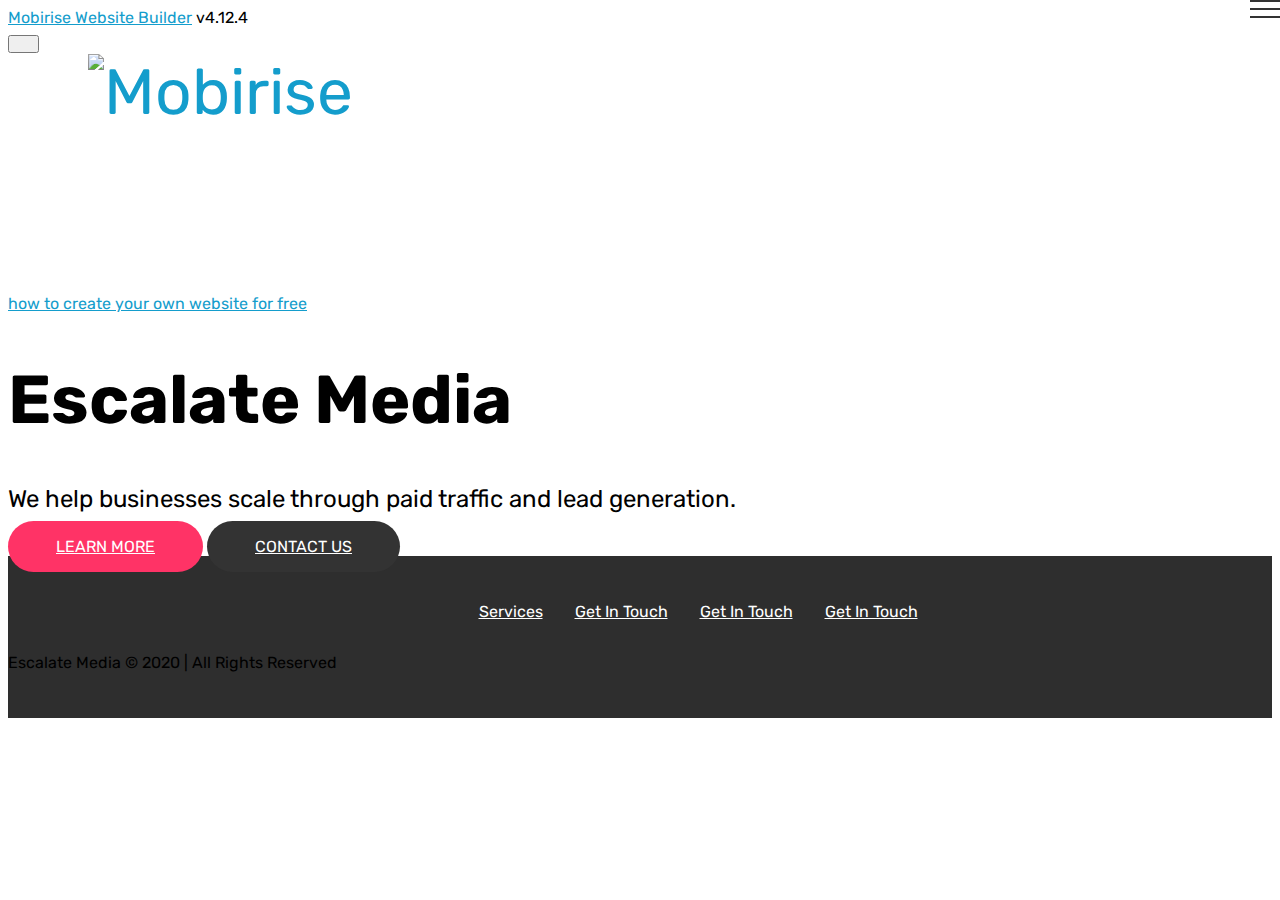
==== index.html @ dc5a0a1f "create github pages" ====
<!DOCTYPE html>
<html  >
<head>
  <!-- Site made with Mobirise Website Builder v4.12.4, https://mobirise.com -->
  <meta charset="UTF-8">
  <meta http-equiv="X-UA-Compatible" content="IE=edge">
  <meta name="generator" content="Mobirise v4.12.4, mobirise.com">
  <meta name="viewport" content="width=device-width, initial-scale=1, minimum-scale=1">
  <link rel="shortcut icon" href="assets/images/logo-128x128.png" type="image/x-icon">
  <meta name="description" content="">
  
  
  <title>Escalate Media</title>
  <link rel="stylesheet" href="assets/web/assets/mobirise-icons/mobirise-icons.css">
  <link rel="stylesheet" href="assets/bootstrap/css/bootstrap.min.css">
  <link rel="stylesheet" href="assets/bootstrap/css/bootstrap-grid.min.css">
  <link rel="stylesheet" href="assets/bootstrap/css/bootstrap-reboot.min.css">
  <link rel="stylesheet" href="assets/socicon/css/styles.css">
  <link rel="stylesheet" href="assets/tether/tether.min.css">
  <link rel="stylesheet" href="assets/dropdown/css/style.css">
  <link rel="stylesheet" href="assets/theme/css/style.css">
  <link rel="preload" as="style" href="assets/mobirise/css/mbr-additional.css"><link rel="stylesheet" href="assets/mobirise/css/mbr-additional.css" type="text/css">
  
  
  
</head>
<body>
  <section class="menu cid-s4xGUWFOTo" once="menu" id="menu2-a">

    

    <nav class="navbar navbar-expand beta-menu navbar-dropdown align-items-center navbar-toggleable-sm bg-color transparent">
        <button class="navbar-toggler navbar-toggler-right" type="button" data-toggle="collapse" data-target="#navbarSupportedContent" aria-controls="navbarSupportedContent" aria-expanded="false" aria-label="Toggle navigation">
            <div class="hamburger">
                <span></span>
                <span></span>
                <span></span>
                <span></span>
            </div>
        </button>
        <div class="menu-logo">
            <div class="navbar-brand">
                <span class="navbar-logo">
                    <a href="index.html">
                        <img src="assets/images/image-122x122.jpg" alt="Mobirise" title="" style="height: 3.8rem;">
                    </a>
                </span>
                <span class="navbar-caption-wrap"><a class="navbar-caption text-white display-4" href="index.html">
                        Escalate Media</a></span>
            </div>
        </div>
        <div class="collapse navbar-collapse" id="navbarSupportedContent">
            <ul class="navbar-nav nav-dropdown nav-right" data-app-modern-menu="true"><li class="nav-item">
                    <a class="nav-link link text-white display-4" href="page3.html">
                        Services
                    </a>
                </li><li class="nav-item"><a class="nav-link link text-white display-4" href="page3.html">
                        About Us</a></li>
                <li class="nav-item">
                    <a class="nav-link link text-white display-4" href="page2.html">
                        Contact Us
                    </a>
                </li></ul>
            
        </div>
    </nav>
</section>

<section class="engine"><a href="https://mobirise.info/b">how to create your own website for free</a></section><section class="cid-s4tb69csdH mbr-fullscreen mbr-parallax-background" id="header2-0">

    

    <div class="mbr-overlay" style="opacity: 0.5; background-color: rgb(35, 35, 35);"></div>

    <div class="container align-center">
        <div class="row justify-content-md-center">
            <div class="mbr-white col-md-10">
                <h1 class="mbr-section-title mbr-bold pb-3 mbr-fonts-style display-1">
                    Escalate Media</h1>
                
                <p class="mbr-text pb-3 mbr-fonts-style display-5">
                    We help businesses scale through paid traffic and lead generation.</p>
                <div class="mbr-section-btn"><a class="btn btn-md btn-secondary display-4" href="page3.html">LEARN MORE</a> <a class="btn btn-md btn-black display-4" href="page2.html">CONTACT US</a></div>
            </div>
        </div>
    </div>
    
</section>

<section once="footers" class="cid-s4yHx4NRAT" id="footer7-e">

    

    

    <div class="container">
        <div class="media-container-row align-center mbr-white">
            <div class="row row-links">
                <ul class="foot-menu">
                    
                    
                    
                    
                    
                <li class="foot-menu-item mbr-fonts-style display-7">&nbsp; &nbsp; &nbsp; &nbsp; &nbsp; &nbsp; &nbsp; &nbsp; &nbsp; &nbsp; &nbsp;</li><li class="foot-menu-item mbr-fonts-style display-7">
                        <a class="text-white mbr-bold" href="#" target="_blank">Services</a>
                    </li><li class="foot-menu-item mbr-fonts-style display-7">
                        <a class="text-white mbr-bold" href="#" target="_blank">Get In Touch</a>
                    </li><li class="foot-menu-item mbr-fonts-style display-7">
                        <a class="text-white mbr-bold" href="#" target="_blank">Get In Touch</a>
                    </li><li class="foot-menu-item mbr-fonts-style display-7">
                        <a class="text-white mbr-bold" href="#" target="_blank">Get In Touch</a>
                    </li></ul>
            </div>
            <div class="row social-row">
                <div class="social-list align-right pb-2">
                    
                    
                    
                    
                    
                    
                <div class="soc-item">
                        <a href="http://linkedin.com/company/escalatemedia" target="_blank">
                            <span class="mbr-iconfont mbr-iconfont-social socicon-linkedin socicon"></span>
                        </a>
                    </div><div class="soc-item">
                        <a href="https://www.instagram.com/escalate_media/" target="_blank">
                            <span class="mbr-iconfont mbr-iconfont-social socicon-instagram socicon"></span>
                        </a>
                    </div><div class="soc-item">
                        <a href="https://www.facebook.com/escalatemedia" target="_blank">
                            <span class="mbr-iconfont mbr-iconfont-social socicon-facebook socicon"></span>
                        </a>
                    </div></div>
            </div>
            <div class="row row-copirayt">
                <p class="mbr-text mb-0 mbr-fonts-style mbr-white align-center display-7">Escalate Media © 2020 | All Rights Reserved
                </p>
            </div>
        </div>
    </div>
</section>


  <script src="assets/web/assets/jquery/jquery.min.js"></script>
  <script src="assets/popper/popper.min.js"></script>
  <script src="assets/bootstrap/js/bootstrap.min.js"></script>
  <script src="assets/tether/tether.min.js"></script>
  <script src="assets/parallax/jarallax.min.js"></script>
  <script src="assets/dropdown/js/nav-dropdown.js"></script>
  <script src="assets/dropdown/js/navbar-dropdown.js"></script>
  <script src="assets/touchswipe/jquery.touch-swipe.min.js"></script>
  <script src="assets/smoothscroll/smooth-scroll.js"></script>
  <script src="assets/theme/js/script.js"></script>
  
  
</body>
</html>
---- assets/mobirise/css/mbr-additional.css ----
@import url(https://fonts.googleapis.com/css?family=Rubik:300,300i,400,400i,500,500i,700,700i,900,900i&display=swap);





body {
  font-family: Rubik;
}
.display-1 {
  font-family: 'Rubik', sans-serif;
  font-size: 4.25rem;
  font-display: swap;
}
.display-1 > .mbr-iconfont {
  font-size: 6.8rem;
}
.display-2 {
  font-family: 'Rubik', sans-serif;
  font-size: 3rem;
  font-display: swap;
}
.display-2 > .mbr-iconfont {
  font-size: 4.8rem;
}
.display-4 {
  font-family: 'Rubik', sans-serif;
  font-size: 1rem;
  font-display: swap;
}
.display-4 > .mbr-iconfont {
  font-size: 1.6rem;
}
.display-5 {
  font-family: 'Rubik', sans-serif;
  font-size: 1.5rem;
  font-display: swap;
}
.display-5 > .mbr-iconfont {
  font-size: 2.4rem;
}
.display-7 {
  font-family: 'Rubik', sans-serif;
  font-size: 1rem;
  font-display: swap;
}
.display-7 > .mbr-iconfont {
  font-size: 1.6rem;
}
/* ---- Fluid typography for mobile devices ---- */
/* 1.4 - font scale ratio ( bootstrap == 1.42857 ) */
/* 100vw - current viewport width */
/* (48 - 20)  48 == 48rem == 768px, 20 == 20rem == 320px(minimal supported viewport) */
/* 0.65 - min scale variable, may vary */
@media (max-width: 768px) {
  .display-1 {
    font-size: 3.4rem;
    font-size: calc( 2.1374999999999997rem + (4.25 - 2.1374999999999997) * ((100vw - 20rem) / (48 - 20)));
    line-height: calc( 1.4 * (2.1374999999999997rem + (4.25 - 2.1374999999999997) * ((100vw - 20rem) / (48 - 20))));
  }
  .display-2 {
    font-size: 2.4rem;
    font-size: calc( 1.7rem + (3 - 1.7) * ((100vw - 20rem) / (48 - 20)));
    line-height: calc( 1.4 * (1.7rem + (3 - 1.7) * ((100vw - 20rem) / (48 - 20))));
  }
  .display-4 {
    font-size: 0.8rem;
    font-size: calc( 1rem + (1 - 1) * ((100vw - 20rem) / (48 - 20)));
    line-height: calc( 1.4 * (1rem + (1 - 1) * ((100vw - 20rem) / (48 - 20))));
  }
  .display-5 {
    font-size: 1.2rem;
    font-size: calc( 1.175rem + (1.5 - 1.175) * ((100vw - 20rem) / (48 - 20)));
    line-height: calc( 1.4 * (1.175rem + (1.5 - 1.175) * ((100vw - 20rem) / (48 - 20))));
  }
}
/* Buttons */
.btn {
  padding: 1rem 3rem;
  border-radius: 3px;
}
.btn-sm {
  padding: 0.6rem 1.5rem;
  border-radius: 3px;
}
.btn-md {
  padding: 1rem 3rem;
  border-radius: 3px;
}
.btn-lg {
  padding: 1.2rem 3.2rem;
  border-radius: 3px;
}
.bg-primary {
  background-color: #149dcc !important;
}
.bg-success {
  background-color: #f7ed4a !important;
}
.bg-info {
  background-color: #82786e !important;
}
.bg-warning {
  background-color: #879a9f !important;
}
.bg-danger {
  background-color: #b1a374 !important;
}
.btn-primary,
.btn-primary:active {
  background-color: #149dcc !important;
  border-color: #149dcc !important;
  color: #ffffff !important;
}
.btn-primary:hover,
.btn-primary:focus,
.btn-primary.focus,
.btn-primary.active {
  color: #ffffff !important;
  background-color: #0d6786 !important;
  border-color: #0d6786 !important;
}
.btn-primary.disabled,
.btn-primary:disabled {
  color: #ffffff !important;
  background-color: #0d6786 !important;
  border-color: #0d6786 !important;
}
.btn-secondary,
.btn-secondary:active {
  background-color: #ff3366 !important;
  border-color: #ff3366 !important;
  color: #ffffff !important;
}
.btn-secondary:hover,
.btn-secondary:focus,
.btn-secondary.focus,
.btn-secondary.active {
  color: #ffffff !important;
  background-color: #e50039 !important;
  border-color: #e50039 !important;
}
.btn-secondary.disabled,
.btn-secondary:disabled {
  color: #ffffff !important;
  background-color: #e50039 !important;
  border-color: #e50039 !important;
}
.btn-info,
.btn-info:active {
  background-color: #82786e !important;
  border-color: #82786e !important;
  color: #ffffff !important;
}
.btn-info:hover,
.btn-info:focus,
.btn-info.focus,
.btn-info.active {
  color: #ffffff !important;
  background-color: #59524b !important;
  border-color: #59524b !important;
}
.btn-info.disabled,
.btn-info:disabled {
  color: #ffffff !important;
  background-color: #59524b !important;
  border-color: #59524b !important;
}
.btn-success,
.btn-success:active {
  background-color: #f7ed4a !important;
  border-color: #f7ed4a !important;
  color: #3f3c03 !important;
}
.btn-success:hover,
.btn-success:focus,
.btn-success.focus,
.btn-success.active {
  color: #3f3c03 !important;
  background-color: #eadd0a !important;
  border-color: #eadd0a !important;
}
.btn-success.disabled,
.btn-success:disabled {
  color: #3f3c03 !important;
  background-color: #eadd0a !important;
  border-color: #eadd0a !important;
}
.btn-warning,
.btn-warning:active {
  background-color: #879a9f !important;
  border-color: #879a9f !important;
  color: #ffffff !important;
}
.btn-warning:hover,
.btn-warning:focus,
.btn-warning.focus,
.btn-warning.active {
  color: #ffffff !important;
  background-color: #617479 !important;
  border-color: #617479 !important;
}
.btn-warning.disabled,
.btn-warning:disabled {
  color: #ffffff !important;
  background-color: #617479 !important;
  border-color: #617479 !important;
}
.btn-danger,
.btn-danger:active {
  background-color: #b1a374 !important;
  border-color: #b1a374 !important;
  color: #ffffff !important;
}
.btn-danger:hover,
.btn-danger:focus,
.btn-danger.focus,
.btn-danger.active {
  color: #ffffff !important;
  background-color: #8b7d4e !important;
  border-color: #8b7d4e !important;
}
.btn-danger.disabled,
.btn-danger:disabled {
  color: #ffffff !important;
  background-color: #8b7d4e !important;
  border-color: #8b7d4e !important;
}
.btn-white {
  color: #333333 !important;
}
.btn-white,
.btn-white:active {
  background-color: #ffffff !important;
  border-color: #ffffff !important;
  color: #808080 !important;
}
.btn-white:hover,
.btn-white:focus,
.btn-white.focus,
.btn-white.active {
  color: #808080 !important;
  background-color: #d9d9d9 !important;
  border-color: #d9d9d9 !important;
}
.btn-white.disabled,
.btn-white:disabled {
  color: #808080 !important;
  background-color: #d9d9d9 !important;
  border-color: #d9d9d9 !important;
}
.btn-black,
.btn-black:active {
  background-color: #333333 !important;
  border-color: #333333 !important;
  color: #ffffff !important;
}
.btn-black:hover,
.btn-black:focus,
.btn-black.focus,
.btn-black.active {
  color: #ffffff !important;
  background-color: #0d0d0d !important;
  border-color: #0d0d0d !important;
}
.btn-black.disabled,
.btn-black:disabled {
  color: #ffffff !important;
  background-color: #0d0d0d !important;
  border-color: #0d0d0d !important;
}
.btn-primary-outline,
.btn-primary-outline:active {
  background: none;
  border-color: #0b566f;
  color: #0b566f;
}
.btn-primary-outline:hover,
.btn-primary-outline:focus,
.btn-primary-outline.focus,
.btn-primary-outline.active {
  color: #ffffff;
  background-color: #149dcc;
  border-color: #149dcc;
}
.btn-primary-outline.disabled,
.btn-primary-outline:disabled {
  color: #ffffff !important;
  background-color: #149dcc !important;
  border-color: #149dcc !important;
}
.btn-secondary-outline,
.btn-secondary-outline:active {
  background: none;
  border-color: #cc0033;
  color: #cc0033;
}
.btn-secondary-outline:hover,
.btn-secondary-outline:focus,
.btn-secondary-outline.focus,
.btn-secondary-outline.active {
  color: #ffffff;
  background-color: #ff3366;
  border-color: #ff3366;
}
.btn-secondary-outline.disabled,
.btn-secondary-outline:disabled {
  color: #ffffff !important;
  background-color: #ff3366 !important;
  border-color: #ff3366 !important;
}
.btn-info-outline,
.btn-info-outline:active {
  background: none;
  border-color: #4b453f;
  color: #4b453f;
}
.btn-info-outline:hover,
.btn-info-outline:focus,
.btn-info-outline.focus,
.btn-info-outline.active {
  color: #ffffff;
  background-color: #82786e;
  border-color: #82786e;
}
.btn-info-outline.disabled,
.btn-info-outline:disabled {
  color: #ffffff !important;
  background-color: #82786e !important;
  border-color: #82786e !important;
}
.btn-success-outline,
.btn-success-outline:active {
  background: none;
  border-color: #d2c609;
  color: #d2c609;
}
.btn-success-outline:hover,
.btn-success-outline:focus,
.btn-success-outline.focus,
.btn-success-outline.active {
  color: #3f3c03;
  background-color: #f7ed4a;
  border-color: #f7ed4a;
}
.btn-success-outline.disabled,
.btn-success-outline:disabled {
  color: #3f3c03 !important;
  background-color: #f7ed4a !important;
  border-color: #f7ed4a !important;
}
.btn-warning-outline,
.btn-warning-outline:active {
  background: none;
  border-color: #55666b;
  color: #55666b;
}
.btn-warning-outline:hover,
.btn-warning-outline:focus,
.btn-warning-outline.focus,
.btn-warning-outline.active {
  color: #ffffff;
  background-color: #879a9f;
  border-color: #879a9f;
}
.btn-warning-outline.disabled,
.btn-warning-outline:disabled {
  color: #ffffff !important;
  background-color: #879a9f !important;
  border-color: #879a9f !important;
}
.btn-danger-outline,
.btn-danger-outline:active {
  background: none;
  border-color: #7a6e45;
  color: #7a6e45;
}
.btn-danger-outline:hover,
.btn-danger-outline:focus,
.btn-danger-outline.focus,
.btn-danger-outline.active {
  color: #ffffff;
  background-color: #b1a374;
  border-color: #b1a374;
}
.btn-danger-outline.disabled,
.btn-danger-outline:disabled {
  color: #ffffff !important;
  background-color: #b1a374 !important;
  border-color: #b1a374 !important;
}
.btn-black-outline,
.btn-black-outline:active {
  background: none;
  border-color: #000000;
  color: #000000;
}
.btn-black-outline:hover,
.btn-black-outline:focus,
.btn-black-outline.focus,
.btn-black-outline.active {
  color: #ffffff;
  background-color: #333333;
  border-color: #333333;
}
.btn-black-outline.disabled,
.btn-black-outline:disabled {
  color: #ffffff !important;
  background-color: #333333 !important;
  border-color: #333333 !important;
}
.btn-white-outline,
.btn-white-outline:active,
.btn-white-outline.active {
  background: none;
  border-color: #ffffff;
  color: #ffffff;
}
.btn-white-outline:hover,
.btn-white-outline:focus,
.btn-white-outline.focus {
  color: #333333;
  background-color: #ffffff;
  border-color: #ffffff;
}
.text-primary {
  color: #149dcc !important;
}
.text-secondary {
  color: #ff3366 !important;
}
.text-success {
  color: #f7ed4a !important;
}
.text-info {
  color: #82786e !important;
}
.text-warning {
  color: #879a9f !important;
}
.text-danger {
  color: #b1a374 !important;
}
.text-white {
  color: #ffffff !important;
}
.text-black {
  color: #000000 !important;
}
a.text-primary:hover,
a.text-primary:focus {
  color: #0b566f !important;
}
a.text-secondary:hover,
a.text-secondary:focus {
  color: #cc0033 !important;
}
a.text-success:hover,
a.text-success:focus {
  color: #d2c609 !important;
}
a.text-info:hover,
a.text-info:focus {
  color: #4b453f !important;
}
a.text-warning:hover,
a.text-warning:focus {
  color: #55666b !important;
}
a.text-danger:hover,
a.text-danger:focus {
  color: #7a6e45 !important;
}
a.text-white:hover,
a.text-white:focus {
  color: #b3b3b3 !important;
}
a.text-black:hover,
a.text-black:focus {
  color: #4d4d4d !important;
}
.alert-success {
  background-color: #70c770;
}
.alert-info {
  background-color: #82786e;
}
.alert-warning {
  background-color: #879a9f;
}
.alert-danger {
  background-color: #b1a374;
}
.mbr-section-btn a.btn:not(.btn-form) {
  border-radius: 100px;
}
.mbr-section-btn a.btn:not(.btn-form):hover,
.mbr-section-btn a.btn:not(.btn-form):focus {
  box-shadow: none !important;
}
.mbr-section-btn a.btn:not(.btn-form):hover,
.mbr-section-btn a.btn:not(.btn-form):focus {
  box-shadow: 0 10px 40px 0 rgba(0, 0, 0, 0.2) !important;
  -webkit-box-shadow: 0 10px 40px 0 rgba(0, 0, 0, 0.2) !important;
}
.mbr-gallery-filter li a {
  border-radius: 100px !important;
}
.mbr-gallery-filter li.active .btn {
  background-color: #149dcc;
  border-color: #149dcc;
  color: #ffffff;
}
.mbr-gallery-filter li.active .btn:focus {
  box-shadow: none;
}
.nav-tabs .nav-link {
  border-radius: 100px !important;
}
a,
a:hover {
  color: #149dcc;
}
.mbr-plan-header.bg-primary .mbr-plan-subtitle,
.mbr-plan-header.bg-primary .mbr-plan-price-desc {
  color: #b4e6f8;
}
.mbr-plan-header.bg-success .mbr-plan-subtitle,
.mbr-plan-header.bg-success .mbr-plan-price-desc {
  color: #ffffff;
}
.mbr-plan-header.bg-info .mbr-plan-subtitle,
.mbr-plan-header.bg-info .mbr-plan-price-desc {
  color: #beb8b2;
}
.mbr-plan-header.bg-warning .mbr-plan-subtitle,
.mbr-plan-header.bg-warning .mbr-plan-price-desc {
  color: #ced6d8;
}
.mbr-plan-header.bg-danger .mbr-plan-subtitle,
.mbr-plan-header.bg-danger .mbr-plan-price-desc {
  color: #dfd9c6;
}
/* Scroll to top button*/
.scrollToTop_wraper {
  display: none;
}
.form-control {
  font-family: 'Rubik', sans-serif;
  font-size: 1rem;
  font-display: swap;
}
.form-control > .mbr-iconfont {
  font-size: 1.6rem;
}
blockquote {
  border-color: #149dcc;
}
/* Forms */
.mbr-form .btn {
  margin: .4rem 0;
}
.mbr-form .input-group-btn a.btn {
  border-radius: 100px !important;
}
.mbr-form .input-group-btn a.btn:hover {
  box-shadow: 0 10px 40px 0 rgba(0, 0, 0, 0.2);
}
.mbr-form .input-group-btn button[type="submit"] {
  border-radius: 100px !important;
  padding: 1rem 3rem;
}
.mbr-form .input-group-btn button[type="submit"]:hover {
  box-shadow: 0 10px 40px 0 rgba(0, 0, 0, 0.2);
}
.form2 .form-control {
  border-top-left-radius: 100px;
  border-bottom-left-radius: 100px;
}
.form2 .input-group-btn a.btn {
  border-top-left-radius: 0 !important;
  border-bottom-left-radius: 0 !important;
}
.form2 .input-group-btn button[type="submit"] {
  border-top-left-radius: 0 !important;
  border-bottom-left-radius: 0 !important;
}
.form3 input[type="email"] {
  border-radius: 100px !important;
}
@media (max-width: 349px) {
  .form2 input[type="email"] {
    border-radius: 100px !important;
  }
  .form2 .input-group-btn a.btn {
    border-radius: 100px !important;
  }
  .form2 .input-group-btn button[type="submit"] {
    border-radius: 100px !important;
  }
}
@media (max-width: 767px) {
  .btn {
    font-size: .75rem !important;
  }
  .btn .mbr-iconfont {
    font-size: 1rem !important;
  }
}
/* Footer */
.mbr-footer-content li::before,
.mbr-footer .mbr-contacts li::before {
  background: #149dcc;
}
.mbr-footer-content li a:hover,
.mbr-footer .mbr-contacts li a:hover {
  color: #149dcc;
}
.footer3 input[type="email"],
.footer4 input[type="email"] {
  border-radius: 100px !important;
}
.footer3 .input-group-btn a.btn,
.footer4 .input-group-btn a.btn {
  border-radius: 100px !important;
}
.footer3 .input-group-btn button[type="submit"],
.footer4 .input-group-btn button[type="submit"] {
  border-radius: 100px !important;
}
/* Headers*/
.header13 .form-inline input[type="email"],
.header14 .form-inline input[type="email"] {
  border-radius: 100px;
}
.header13 .form-inline input[type="text"],
.header14 .form-inline input[type="text"] {
  border-radius: 100px;
}
.header13 .form-inline input[type="tel"],
.header14 .form-inline input[type="tel"] {
  border-radius: 100px;
}
.header13 .form-inline a.btn,
.header14 .form-inline a.btn {
  border-radius: 100px;
}
.header13 .form-inline button,
.header14 .form-inline button {
  border-radius: 100px !important;
}
@media screen and (-ms-high-contrast: active), (-ms-high-contrast: none) {
  .card-wrapper {
    flex: auto !important;
  }
}
.jq-selectbox li:hover,
.jq-selectbox li.selected {
  background-color: #149dcc;
  color: #ffffff;
}
.jq-selectbox .jq-selectbox__trigger-arrow,
.jq-number__spin.minus:after,
.jq-number__spin.plus:after {
  transition: 0.4s;
  border-top-color: currentColor;
  border-bottom-color: currentColor;
}
.jq-selectbox:hover .jq-selectbox__trigger-arrow,
.jq-number__spin.minus:hover:after,
.jq-number__spin.plus:hover:after {
  border-top-color: #149dcc;
  border-bottom-color: #149dcc;
}
.xdsoft_datetimepicker .xdsoft_calendar td.xdsoft_default,
.xdsoft_datetimepicker .xdsoft_calendar td.xdsoft_current,
.xdsoft_datetimepicker .xdsoft_timepicker .xdsoft_time_box > div > div.xdsoft_current {
  color: #ffffff !important;
  background-color: #149dcc !important;
  box-shadow: none !important;
}
.xdsoft_datetimepicker .xdsoft_calendar td:hover,
.xdsoft_datetimepicker .xdsoft_timepicker .xdsoft_time_box > div > div:hover {
  color: #ffffff !important;
  background: #ff3366 !important;
  box-shadow: none !important;
}
.lazy-bg {
  background-image: none !important;
}
.lazy-placeholder:not(section),
.lazy-none {
  display: block;
  position: relative;
  padding-bottom: 56.25%;
}
iframe.lazy-placeholder,
.lazy-placeholder:after {
  content: '';
  position: absolute;
  width: 100px;
  height: 100px;
  background: transparent no-repeat center;
  background-size: contain;
  top: 50%;
  left: 50%;
  transform: translateX(-50%) translateY(-50%);
  background-image: url("data:image/svg+xml;charset=UTF-8,%3csvg width='32' height='32' viewBox='0 0 64 64' xmlns='http://www.w3.org/2000/svg' stroke='%23149dcc' %3e%3cg fill='none' fill-rule='evenodd'%3e%3cg transform='translate(16 16)' stroke-width='2'%3e%3ccircle stroke-opacity='.5' cx='16' cy='16' r='16'/%3e%3cpath d='M32 16c0-9.94-8.06-16-16-16'%3e%3canimateTransform attributeName='transform' type='rotate' from='0 16 16' to='360 16 16' dur='1s' repeatCount='indefinite'/%3e%3c/path%3e%3c/g%3e%3c/g%3e%3c/svg%3e");
}
section.lazy-placeholder:after {
  opacity: 0.3;
}
.cid-s4tb69csdH {
  background-image: url("../../../assets/images/mbr-1920x1080.jpg");
}
.cid-s4xGUWFOTo .navbar {
  background: #ffffff;
  transition: none;
  min-height: 77px;
  padding: .5rem 0;
}
.cid-s4xGUWFOTo .navbar-dropdown.bg-color.transparent.opened {
  background: #ffffff;
}
.cid-s4xGUWFOTo a {
  font-style: normal;
}
.cid-s4xGUWFOTo .nav-item span {
  padding-right: 0.4em;
  line-height: 0.5em;
  vertical-align: text-bottom;
  position: relative;
  text-decoration: none;
}
.cid-s4xGUWFOTo .nav-item a {
  display: -webkit-flex;
  align-items: center;
  justify-content: center;
  padding: 0.7rem 0 !important;
  margin: 0rem .65rem !important;
  -webkit-align-items: center;
  -webkit-justify-content: center;
}
.cid-s4xGUWFOTo .nav-item:focus,
.cid-s4xGUWFOTo .nav-link:focus {
  outline: none;
}
.cid-s4xGUWFOTo .btn {
  padding: 0.4rem 1.5rem;
  display: -webkit-inline-flex;
  align-items: center;
  -webkit-align-items: center;
}
.cid-s4xGUWFOTo .btn .mbr-iconfont {
  font-size: 1.6rem;
}
.cid-s4xGUWFOTo .menu-logo {
  margin-right: auto;
}
.cid-s4xGUWFOTo .menu-logo .navbar-brand {
  display: flex;
  margin-left: 5rem;
  padding: 0;
  transition: padding .2s;
  min-height: 3.8rem;
  -webkit-align-items: center;
  align-items: center;
}
.cid-s4xGUWFOTo .menu-logo .navbar-brand .navbar-caption-wrap {
  display: flex;
  -webkit-align-items: center;
  align-items: center;
  word-break: break-word;
  min-width: 7rem;
  margin: .3rem 0;
}
.cid-s4xGUWFOTo .menu-logo .navbar-brand .navbar-caption-wrap .navbar-caption {
  line-height: 1.2rem !important;
  padding-right: 2rem;
}
.cid-s4xGUWFOTo .menu-logo .navbar-brand .navbar-logo {
  font-size: 4rem;
  transition: font-size 0.25s;
}
.cid-s4xGUWFOTo .menu-logo .navbar-brand .navbar-logo img {
  display: flex;
}
.cid-s4xGUWFOTo .menu-logo .navbar-brand .navbar-logo .mbr-iconfont {
  transition: font-size 0.25s;
}
.cid-s4xGUWFOTo .menu-logo .navbar-brand .navbar-logo a {
  display: inline-flex;
}
.cid-s4xGUWFOTo .navbar-toggleable-sm .navbar-collapse {
  justify-content: flex-end;
  -webkit-justify-content: flex-end;
  padding-right: 5rem;
  width: auto;
}
.cid-s4xGUWFOTo .navbar-toggleable-sm .navbar-collapse .navbar-nav {
  flex-wrap: wrap;
  -webkit-flex-wrap: wrap;
  padding-left: 0;
}
.cid-s4xGUWFOTo .navbar-toggleable-sm .navbar-collapse .navbar-nav .nav-item {
  -webkit-align-self: center;
  align-self: center;
}
.cid-s4xGUWFOTo .navbar-toggleable-sm .navbar-collapse .navbar-buttons {
  padding-left: 0;
  padding-bottom: 0;
}
.cid-s4xGUWFOTo .dropdown .dropdown-menu {
  background: #ffffff;
  visibility: hidden;
  display: block;
  position: absolute;
  min-width: 5rem;
  padding-top: 1.4rem;
  padding-bottom: 1.4rem;
  text-align: left;
}
.cid-s4xGUWFOTo .dropdown .dropdown-menu .dropdown-item {
  width: auto;
  padding: 0.235em 1.5385em 0.235em 1.5385em !important;
}
.cid-s4xGUWFOTo .dropdown .dropdown-menu .dropdown-item::after {
  right: 0.5rem;
}
.cid-s4xGUWFOTo .dropdown .dropdown-menu .dropdown-submenu {
  margin: 0;
}
.cid-s4xGUWFOTo .dropdown.open > .dropdown-menu {
  visibility: visible;
}
.cid-s4xGUWFOTo .navbar-toggleable-sm.opened:after {
  position: absolute;
  width: 100vw;
  height: 100vh;
  content: '';
  background-color: rgba(0, 0, 0, 0.1);
  left: 0;
  bottom: 0;
  transform: translateY(100%);
  -webkit-transform: translateY(100%);
  z-index: 1000;
}
.cid-s4xGUWFOTo .navbar.navbar-short {
  min-height: 60px;
  transition: all .2s;
}
.cid-s4xGUWFOTo .navbar.navbar-short .navbar-toggler-right {
  top: 20px;
}
.cid-s4xGUWFOTo .navbar.navbar-short .navbar-logo a {
  font-size: 2.5rem !important;
  line-height: 2.5rem;
  transition: font-size 0.25s;
}
.cid-s4xGUWFOTo .navbar.navbar-short .navbar-logo a .mbr-iconfont {
  font-size: 2.5rem !important;
}
.cid-s4xGUWFOTo .navbar.navbar-short .navbar-logo a img {
  height: 3rem !important;
}
.cid-s4xGUWFOTo .navbar.navbar-short .navbar-brand {
  min-height: 3rem;
}
.cid-s4xGUWFOTo button.navbar-toggler {
  width: 31px;
  height: 18px;
  cursor: pointer;
  transition: all .2s;
  top: 1.5rem;
  right: 1rem;
}
.cid-s4xGUWFOTo button.navbar-toggler:focus {
  outline: none;
}
.cid-s4xGUWFOTo button.navbar-toggler .hamburger span {
  position: absolute;
  right: 0;
  width: 30px;
  height: 2px;
  border-right: 5px;
  background-color: #333333;
}
.cid-s4xGUWFOTo button.navbar-toggler .hamburger span:nth-child(1) {
  top: 0;
  transition: all .2s;
}
.cid-s4xGUWFOTo button.navbar-toggler .hamburger span:nth-child(2) {
  top: 8px;
  transition: all .15s;
}
.cid-s4xGUWFOTo button.navbar-toggler .hamburger span:nth-child(3) {
  top: 8px;
  transition: all .15s;
}
.cid-s4xGUWFOTo button.navbar-toggler .hamburger span:nth-child(4) {
  top: 16px;
  transition: all .2s;
}
.cid-s4xGUWFOTo nav.opened .hamburger span:nth-child(1) {
  top: 8px;
  width: 0;
  opacity: 0;
  right: 50%;
  transition: all .2s;
}
.cid-s4xGUWFOTo nav.opened .hamburger span:nth-child(2) {
  -webkit-transform: rotate(45deg);
  transform: rotate(45deg);
  transition: all .25s;
}
.cid-s4xGUWFOTo nav.opened .hamburger span:nth-child(3) {
  -webkit-transform: rotate(-45deg);
  transform: rotate(-45deg);
  transition: all .25s;
}
.cid-s4xGUWFOTo nav.opened .hamburger span:nth-child(4) {
  top: 8px;
  width: 0;
  opacity: 0;
  right: 50%;
  transition: all .2s;
}
.cid-s4xGUWFOTo .collapsed.navbar-expand {
  flex-direction: column;
  -webkit-flex-direction: column;
}
.cid-s4xGUWFOTo .collapsed .btn {
  display: -webkit-flex;
}
.cid-s4xGUWFOTo .collapsed .navbar-collapse {
  display: none !important;
  padding-right: 0 !important;
}
.cid-s4xGUWFOTo .collapsed .navbar-collapse.collapsing,
.cid-s4xGUWFOTo .collapsed .navbar-collapse.show {
  display: block !important;
}
.cid-s4xGUWFOTo .collapsed .navbar-collapse.collapsing .navbar-nav,
.cid-s4xGUWFOTo .collapsed .navbar-collapse.show .navbar-nav {
  display: block;
  text-align: center;
}
.cid-s4xGUWFOTo .collapsed .navbar-collapse.collapsing .navbar-nav .nav-item,
.cid-s4xGUWFOTo .collapsed .navbar-collapse.show .navbar-nav .nav-item {
  clear: both;
}
.cid-s4xGUWFOTo .collapsed .navbar-collapse.collapsing .navbar-nav .nav-item:last-child,
.cid-s4xGUWFOTo .collapsed .navbar-collapse.show .navbar-nav .nav-item:last-child {
  margin-bottom: 1rem;
}
.cid-s4xGUWFOTo .collapsed .navbar-collapse.collapsing .navbar-buttons,
.cid-s4xGUWFOTo .collapsed .navbar-collapse.show .navbar-buttons {
  text-align: center;
}
.cid-s4xGUWFOTo .collapsed .navbar-collapse.collapsing .navbar-buttons:last-child,
.cid-s4xGUWFOTo .collapsed .navbar-collapse.show .navbar-buttons:last-child {
  margin-bottom: 1rem;
}
@media (min-width: 1024px) {
  .cid-s4xGUWFOTo .collapsed:not(.navbar-short) .navbar-collapse {
    max-height: calc(98.5vh - 3.8rem);
  }
}
.cid-s4xGUWFOTo .collapsed button.navbar-toggler {
  display: block;
}
.cid-s4xGUWFOTo .collapsed .navbar-brand {
  margin-left: 1rem !important;
}
.cid-s4xGUWFOTo .collapsed .navbar-toggleable-sm {
  flex-direction: column;
  -webkit-flex-direction: column;
}
.cid-s4xGUWFOTo .collapsed .dropdown .dropdown-menu {
  width: 100%;
  text-align: center;
  position: relative;
  opacity: 0;
  overflow: hidden;
  display: block;
  height: 0;
  visibility: hidden;
  padding: 0;
  transition-duration: .5s;
  transition-property: opacity,padding,height;
}
.cid-s4xGUWFOTo .collapsed .dropdown.open > .dropdown-menu {
  position: relative;
  opacity: 1;
  height: auto;
  padding: 1.4rem 0;
  visibility: visible;
}
.cid-s4xGUWFOTo .collapsed .dropdown .dropdown-submenu {
  left: 0;
  text-align: center;
  width: 100%;
}
.cid-s4xGUWFOTo .collapsed .dropdown .dropdown-toggle[data-toggle="dropdown-submenu"]::after {
  margin-top: 0;
  position: inherit;
  right: 0;
  top: 50%;
  display: inline-block;
  width: 0;
  height: 0;
  margin-left: .3em;
  vertical-align: middle;
  content: "";
  border-top: .30em solid;
  border-right: .30em solid transparent;
  border-left: .30em solid transparent;
}
@media (max-width: 1023px) {
  .cid-s4xGUWFOTo.navbar-expand {
    flex-direction: column;
    -webkit-flex-direction: column;
  }
  .cid-s4xGUWFOTo img {
    height: 3.8rem !important;
  }
  .cid-s4xGUWFOTo .btn {
    display: -webkit-flex;
  }
  .cid-s4xGUWFOTo button.navbar-toggler {
    display: block;
  }
  .cid-s4xGUWFOTo .navbar-brand {
    margin-left: 1rem !important;
  }
  .cid-s4xGUWFOTo .navbar-toggleable-sm {
    flex-direction: column;
    -webkit-flex-direction: column;
  }
  .cid-s4xGUWFOTo .navbar-collapse {
    display: none !important;
    padding-right: 0 !important;
  }
  .cid-s4xGUWFOTo .navbar-collapse.collapsing,
  .cid-s4xGUWFOTo .navbar-collapse.show {
    display: block !important;
  }
  .cid-s4xGUWFOTo .navbar-collapse.collapsing .navbar-nav,
  .cid-s4xGUWFOTo .navbar-collapse.show .navbar-nav {
    display: block;
    text-align: center;
  }
  .cid-s4xGUWFOTo .navbar-collapse.collapsing .navbar-nav .nav-item,
  .cid-s4xGUWFOTo .navbar-collapse.show .navbar-nav .nav-item {
    clear: both;
  }
  .cid-s4xGUWFOTo .navbar-collapse.collapsing .navbar-nav .nav-item:last-child,
  .cid-s4xGUWFOTo .navbar-collapse.show .navbar-nav .nav-item:last-child {
    margin-bottom: 1rem;
  }
  .cid-s4xGUWFOTo .navbar-collapse.collapsing .navbar-buttons,
  .cid-s4xGUWFOTo .navbar-collapse.show .navbar-buttons {
    text-align: center;
  }
  .cid-s4xGUWFOTo .navbar-collapse.collapsing .navbar-buttons:last-child,
  .cid-s4xGUWFOTo .navbar-collapse.show .navbar-buttons:last-child {
    margin-bottom: 1rem;
  }
  .cid-s4xGUWFOTo .dropdown .dropdown-menu {
    width: 100%;
    text-align: center;
    position: relative;
    opacity: 0;
    overflow: hidden;
    display: block;
    height: 0;
    visibility: hidden;
    padding: 0;
    transition-duration: .5s;
    transition-property: opacity,padding,height;
  }
  .cid-s4xGUWFOTo .dropdown.open > .dropdown-menu {
    position: relative;
    opacity: 1;
    height: auto;
    padding: 1.4rem 0;
    visibility: visible;
  }
  .cid-s4xGUWFOTo .dropdown .dropdown-submenu {
    left: 0;
    text-align: center;
    width: 100%;
  }
  .cid-s4xGUWFOTo .dropdown .dropdown-toggle[data-toggle="dropdown-submenu"]::after {
    margin-top: 0;
    position: inherit;
    right: 0;
    top: 50%;
    display: inline-block;
    width: 0;
    height: 0;
    margin-left: .3em;
    vertical-align: middle;
    content: "";
    border-top: .30em solid;
    border-right: .30em solid transparent;
    border-left: .30em solid transparent;
  }
}
@media (min-width: 767px) {
  .cid-s4xGUWFOTo .menu-logo {
    flex-shrink: 0;
    -webkit-flex-shrink: 0;
  }
}
.cid-s4xGUWFOTo .navbar-collapse {
  flex-basis: auto;
  -webkit-flex-basis: auto;
}
.cid-s4xGUWFOTo .nav-link:hover,
.cid-s4xGUWFOTo .dropdown-item:hover {
  color: #767676 !important;
}
.cid-s4yHx4NRAT {
  padding-top: 30px;
  padding-bottom: 30px;
  background-color: #2e2e2e;
}
.cid-s4yHx4NRAT .row-links {
  width: 100%;
  -webkit-justify-content: center;
  justify-content: center;
}
.cid-s4yHx4NRAT .social-row {
  width: 100%;
  -webkit-justify-content: center;
  justify-content: center;
}
.cid-s4yHx4NRAT .media-container-row {
  -webkit-flex-direction: column;
  flex-direction: column;
  -webkit-justify-content: center;
  justify-content: center;
  -webkit-align-items: center;
  align-items: center;
}
.cid-s4yHx4NRAT .media-container-row .foot-menu {
  list-style: none;
  display: flex;
  -webkit-justify-content: center;
  justify-content: center;
  -webkit-flex-wrap: wrap;
  flex-wrap: wrap;
  padding: 0;
  margin-bottom: 0;
}
.cid-s4yHx4NRAT .media-container-row .foot-menu li {
  padding: 0 1rem 1rem 1rem;
}
.cid-s4yHx4NRAT .media-container-row .foot-menu li p {
  margin: 0;
}
.cid-s4yHx4NRAT .media-container-row .social-list {
  padding-left: 0;
  margin-bottom: 0;
  list-style: none;
  display: flex;
  -webkit-flex-wrap: wrap;
  flex-wrap: wrap;
  -webkit-justify-content: flex-end;
  justify-content: flex-end;
}
.cid-s4yHx4NRAT .media-container-row .social-list .mbr-iconfont-social {
  font-size: 1.5rem;
  color: #ffffff;
}
.cid-s4yHx4NRAT .media-container-row .social-list .soc-item {
  margin: 0 .5rem;
}
.cid-s4yHx4NRAT .media-container-row .social-list a {
  margin: 0;
  opacity: .5;
  -webkit-transition: .2s linear;
  transition: .2s linear;
}
.cid-s4yHx4NRAT .media-container-row .social-list a:hover {
  opacity: 1;
}
@media (max-width: 767px) {
  .cid-s4yHx4NRAT .media-container-row .social-list {
    -webkit-justify-content: center;
    justify-content: center;
  }
}
.cid-s4yHx4NRAT .media-container-row .row-copirayt {
  word-break: break-word;
  width: 100%;
}
.cid-s4yHx4NRAT .media-container-row .row-copirayt p {
  width: 100%;
}
.cid-s4yHx4NRAT foot-menu-item {
  text-align: right;
}
.cid-s4xE4Pnaoq {
  padding-top: 90px;
  padding-bottom: 90px;
  background-color: #ffffff;
}
.cid-s4xE4Pnaoq .title {
  margin-bottom: 2rem;
}
.cid-s4xE4Pnaoq .mbr-section-subtitle {
  color: #767676;
}
.cid-s4xE4Pnaoq a:not([href]):not([tabindex]) {
  color: #fff;
  border-radius: 3px;
}
.cid-s4xE4Pnaoq a.btn-white:not([href]):not([tabindex]) {
  color: #333;
}
.cid-s4xE4Pnaoq textarea.form-control {
  min-height: 188px;
}
.cid-s4xGUWFOTo .navbar {
  background: #ffffff;
  transition: none;
  min-height: 77px;
  padding: .5rem 0;
}
.cid-s4xGUWFOTo .navbar-dropdown.bg-color.transparent.opened {
  background: #ffffff;
}
.cid-s4xGUWFOTo a {
  font-style: normal;
}
.cid-s4xGUWFOTo .nav-item span {
  padding-right: 0.4em;
  line-height: 0.5em;
  vertical-align: text-bottom;
  position: relative;
  text-decoration: none;
}
.cid-s4xGUWFOTo .nav-item a {
  display: -webkit-flex;
  align-items: center;
  justify-content: center;
  padding: 0.7rem 0 !important;
  margin: 0rem .65rem !important;
  -webkit-align-items: center;
  -webkit-justify-content: center;
}
.cid-s4xGUWFOTo .nav-item:focus,
.cid-s4xGUWFOTo .nav-link:focus {
  outline: none;
}
.cid-s4xGUWFOTo .btn {
  padding: 0.4rem 1.5rem;
  display: -webkit-inline-flex;
  align-items: center;
  -webkit-align-items: center;
}
.cid-s4xGUWFOTo .btn .mbr-iconfont {
  font-size: 1.6rem;
}
.cid-s4xGUWFOTo .menu-logo {
  margin-right: auto;
}
.cid-s4xGUWFOTo .menu-logo .navbar-brand {
  display: flex;
  margin-left: 5rem;
  padding: 0;
  transition: padding .2s;
  min-height: 3.8rem;
  -webkit-align-items: center;
  align-items: center;
}
.cid-s4xGUWFOTo .menu-logo .navbar-brand .navbar-caption-wrap {
  display: flex;
  -webkit-align-items: center;
  align-items: center;
  word-break: break-word;
  min-width: 7rem;
  margin: .3rem 0;
}
.cid-s4xGUWFOTo .menu-logo .navbar-brand .navbar-caption-wrap .navbar-caption {
  line-height: 1.2rem !important;
  padding-right: 2rem;
}
.cid-s4xGUWFOTo .menu-logo .navbar-brand .navbar-logo {
  font-size: 4rem;
  transition: font-size 0.25s;
}
.cid-s4xGUWFOTo .menu-logo .navbar-brand .navbar-logo img {
  display: flex;
}
.cid-s4xGUWFOTo .menu-logo .navbar-brand .navbar-logo .mbr-iconfont {
  transition: font-size 0.25s;
}
.cid-s4xGUWFOTo .menu-logo .navbar-brand .navbar-logo a {
  display: inline-flex;
}
.cid-s4xGUWFOTo .navbar-toggleable-sm .navbar-collapse {
  justify-content: flex-end;
  -webkit-justify-content: flex-end;
  padding-right: 5rem;
  width: auto;
}
.cid-s4xGUWFOTo .navbar-toggleable-sm .navbar-collapse .navbar-nav {
  flex-wrap: wrap;
  -webkit-flex-wrap: wrap;
  padding-left: 0;
}
.cid-s4xGUWFOTo .navbar-toggleable-sm .navbar-collapse .navbar-nav .nav-item {
  -webkit-align-self: center;
  align-self: center;
}
.cid-s4xGUWFOTo .navbar-toggleable-sm .navbar-collapse .navbar-buttons {
  padding-left: 0;
  padding-bottom: 0;
}
.cid-s4xGUWFOTo .dropdown .dropdown-menu {
  background: #ffffff;
  visibility: hidden;
  display: block;
  position: absolute;
  min-width: 5rem;
  padding-top: 1.4rem;
  padding-bottom: 1.4rem;
  text-align: left;
}
.cid-s4xGUWFOTo .dropdown .dropdown-menu .dropdown-item {
  width: auto;
  padding: 0.235em 1.5385em 0.235em 1.5385em !important;
}
.cid-s4xGUWFOTo .dropdown .dropdown-menu .dropdown-item::after {
  right: 0.5rem;
}
.cid-s4xGUWFOTo .dropdown .dropdown-menu .dropdown-submenu {
  margin: 0;
}
.cid-s4xGUWFOTo .dropdown.open > .dropdown-menu {
  visibility: visible;
}
.cid-s4xGUWFOTo .navbar-toggleable-sm.opened:after {
  position: absolute;
  width: 100vw;
  height: 100vh;
  content: '';
  background-color: rgba(0, 0, 0, 0.1);
  left: 0;
  bottom: 0;
  transform: translateY(100%);
  -webkit-transform: translateY(100%);
  z-index: 1000;
}
.cid-s4xGUWFOTo .navbar.navbar-short {
  min-height: 60px;
  transition: all .2s;
}
.cid-s4xGUWFOTo .navbar.navbar-short .navbar-toggler-right {
  top: 20px;
}
.cid-s4xGUWFOTo .navbar.navbar-short .navbar-logo a {
  font-size: 2.5rem !important;
  line-height: 2.5rem;
  transition: font-size 0.25s;
}
.cid-s4xGUWFOTo .navbar.navbar-short .navbar-logo a .mbr-iconfont {
  font-size: 2.5rem !important;
}
.cid-s4xGUWFOTo .navbar.navbar-short .navbar-logo a img {
  height: 3rem !important;
}
.cid-s4xGUWFOTo .navbar.navbar-short .navbar-brand {
  min-height: 3rem;
}
.cid-s4xGUWFOTo button.navbar-toggler {
  width: 31px;
  height: 18px;
  cursor: pointer;
  transition: all .2s;
  top: 1.5rem;
  right: 1rem;
}
.cid-s4xGUWFOTo button.navbar-toggler:focus {
  outline: none;
}
.cid-s4xGUWFOTo button.navbar-toggler .hamburger span {
  position: absolute;
  right: 0;
  width: 30px;
  height: 2px;
  border-right: 5px;
  background-color: #333333;
}
.cid-s4xGUWFOTo button.navbar-toggler .hamburger span:nth-child(1) {
  top: 0;
  transition: all .2s;
}
.cid-s4xGUWFOTo button.navbar-toggler .hamburger span:nth-child(2) {
  top: 8px;
  transition: all .15s;
}
.cid-s4xGUWFOTo button.navbar-toggler .hamburger span:nth-child(3) {
  top: 8px;
  transition: all .15s;
}
.cid-s4xGUWFOTo button.navbar-toggler .hamburger span:nth-child(4) {
  top: 16px;
  transition: all .2s;
}
.cid-s4xGUWFOTo nav.opened .hamburger span:nth-child(1) {
  top: 8px;
  width: 0;
  opacity: 0;
  right: 50%;
  transition: all .2s;
}
.cid-s4xGUWFOTo nav.opened .hamburger span:nth-child(2) {
  -webkit-transform: rotate(45deg);
  transform: rotate(45deg);
  transition: all .25s;
}
.cid-s4xGUWFOTo nav.opened .hamburger span:nth-child(3) {
  -webkit-transform: rotate(-45deg);
  transform: rotate(-45deg);
  transition: all .25s;
}
.cid-s4xGUWFOTo nav.opened .hamburger span:nth-child(4) {
  top: 8px;
  width: 0;
  opacity: 0;
  right: 50%;
  transition: all .2s;
}
.cid-s4xGUWFOTo .collapsed.navbar-expand {
  flex-direction: column;
  -webkit-flex-direction: column;
}
.cid-s4xGUWFOTo .collapsed .btn {
  display: -webkit-flex;
}
.cid-s4xGUWFOTo .collapsed .navbar-collapse {
  display: none !important;
  padding-right: 0 !important;
}
.cid-s4xGUWFOTo .collapsed .navbar-collapse.collapsing,
.cid-s4xGUWFOTo .collapsed .navbar-collapse.show {
  display: block !important;
}
.cid-s4xGUWFOTo .collapsed .navbar-collapse.collapsing .navbar-nav,
.cid-s4xGUWFOTo .collapsed .navbar-collapse.show .navbar-nav {
  display: block;
  text-align: center;
}
.cid-s4xGUWFOTo .collapsed .navbar-collapse.collapsing .navbar-nav .nav-item,
.cid-s4xGUWFOTo .collapsed .navbar-collapse.show .navbar-nav .nav-item {
  clear: both;
}
.cid-s4xGUWFOTo .collapsed .navbar-collapse.collapsing .navbar-nav .nav-item:last-child,
.cid-s4xGUWFOTo .collapsed .navbar-collapse.show .navbar-nav .nav-item:last-child {
  margin-bottom: 1rem;
}
.cid-s4xGUWFOTo .collapsed .navbar-collapse.collapsing .navbar-buttons,
.cid-s4xGUWFOTo .collapsed .navbar-collapse.show .navbar-buttons {
  text-align: center;
}
.cid-s4xGUWFOTo .collapsed .navbar-collapse.collapsing .navbar-buttons:last-child,
.cid-s4xGUWFOTo .collapsed .navbar-collapse.show .navbar-buttons:last-child {
  margin-bottom: 1rem;
}
@media (min-width: 1024px) {
  .cid-s4xGUWFOTo .collapsed:not(.navbar-short) .navbar-collapse {
    max-height: calc(98.5vh - 3.8rem);
  }
}
.cid-s4xGUWFOTo .collapsed button.navbar-toggler {
  display: block;
}
.cid-s4xGUWFOTo .collapsed .navbar-brand {
  margin-left: 1rem !important;
}
.cid-s4xGUWFOTo .collapsed .navbar-toggleable-sm {
  flex-direction: column;
  -webkit-flex-direction: column;
}
.cid-s4xGUWFOTo .collapsed .dropdown .dropdown-menu {
  width: 100%;
  text-align: center;
  position: relative;
  opacity: 0;
  overflow: hidden;
  display: block;
  height: 0;
  visibility: hidden;
  padding: 0;
  transition-duration: .5s;
  transition-property: opacity,padding,height;
}
.cid-s4xGUWFOTo .collapsed .dropdown.open > .dropdown-menu {
  position: relative;
  opacity: 1;
  height: auto;
  padding: 1.4rem 0;
  visibility: visible;
}
.cid-s4xGUWFOTo .collapsed .dropdown .dropdown-submenu {
  left: 0;
  text-align: center;
  width: 100%;
}
.cid-s4xGUWFOTo .collapsed .dropdown .dropdown-toggle[data-toggle="dropdown-submenu"]::after {
  margin-top: 0;
  position: inherit;
  right: 0;
  top: 50%;
  display: inline-block;
  width: 0;
  height: 0;
  margin-left: .3em;
  vertical-align: middle;
  content: "";
  border-top: .30em solid;
  border-right: .30em solid transparent;
  border-left: .30em solid transparent;
}
@media (max-width: 1023px) {
  .cid-s4xGUWFOTo.navbar-expand {
    flex-direction: column;
    -webkit-flex-direction: column;
  }
  .cid-s4xGUWFOTo img {
    height: 3.8rem !important;
  }
  .cid-s4xGUWFOTo .btn {
    display: -webkit-flex;
  }
  .cid-s4xGUWFOTo button.navbar-toggler {
    display: block;
  }
  .cid-s4xGUWFOTo .navbar-brand {
    margin-left: 1rem !important;
  }
  .cid-s4xGUWFOTo .navbar-toggleable-sm {
    flex-direction: column;
    -webkit-flex-direction: column;
  }
  .cid-s4xGUWFOTo .navbar-collapse {
    display: none !important;
    padding-right: 0 !important;
  }
  .cid-s4xGUWFOTo .navbar-collapse.collapsing,
  .cid-s4xGUWFOTo .navbar-collapse.show {
    display: block !important;
  }
  .cid-s4xGUWFOTo .navbar-collapse.collapsing .navbar-nav,
  .cid-s4xGUWFOTo .navbar-collapse.show .navbar-nav {
    display: block;
    text-align: center;
  }
  .cid-s4xGUWFOTo .navbar-collapse.collapsing .navbar-nav .nav-item,
  .cid-s4xGUWFOTo .navbar-collapse.show .navbar-nav .nav-item {
    clear: both;
  }
  .cid-s4xGUWFOTo .navbar-collapse.collapsing .navbar-nav .nav-item:last-child,
  .cid-s4xGUWFOTo .navbar-collapse.show .navbar-nav .nav-item:last-child {
    margin-bottom: 1rem;
  }
  .cid-s4xGUWFOTo .navbar-collapse.collapsing .navbar-buttons,
  .cid-s4xGUWFOTo .navbar-collapse.show .navbar-buttons {
    text-align: center;
  }
  .cid-s4xGUWFOTo .navbar-collapse.collapsing .navbar-buttons:last-child,
  .cid-s4xGUWFOTo .navbar-collapse.show .navbar-buttons:last-child {
    margin-bottom: 1rem;
  }
  .cid-s4xGUWFOTo .dropdown .dropdown-menu {
    width: 100%;
    text-align: center;
    position: relative;
    opacity: 0;
    overflow: hidden;
    display: block;
    height: 0;
    visibility: hidden;
    padding: 0;
    transition-duration: .5s;
    transition-property: opacity,padding,height;
  }
  .cid-s4xGUWFOTo .dropdown.open > .dropdown-menu {
    position: relative;
    opacity: 1;
    height: auto;
    padding: 1.4rem 0;
    visibility: visible;
  }
  .cid-s4xGUWFOTo .dropdown .dropdown-submenu {
    left: 0;
    text-align: center;
    width: 100%;
  }
  .cid-s4xGUWFOTo .dropdown .dropdown-toggle[data-toggle="dropdown-submenu"]::after {
    margin-top: 0;
    position: inherit;
    right: 0;
    top: 50%;
    display: inline-block;
    width: 0;
    height: 0;
    margin-left: .3em;
    vertical-align: middle;
    content: "";
    border-top: .30em solid;
    border-right: .30em solid transparent;
    border-left: .30em solid transparent;
  }
}
@media (min-width: 767px) {
  .cid-s4xGUWFOTo .menu-logo {
    flex-shrink: 0;
    -webkit-flex-shrink: 0;
  }
}
.cid-s4xGUWFOTo .navbar-collapse {
  flex-basis: auto;
  -webkit-flex-basis: auto;
}
.cid-s4xGUWFOTo .nav-link:hover,
.cid-s4xGUWFOTo .dropdown-item:hover {
  color: #767676 !important;
}
.cid-s4yHx4NRAT {
  padding-top: 30px;
  padding-bottom: 30px;
  background-color: #2e2e2e;
}
.cid-s4yHx4NRAT .row-links {
  width: 100%;
  -webkit-justify-content: center;
  justify-content: center;
}
.cid-s4yHx4NRAT .social-row {
  width: 100%;
  -webkit-justify-content: center;
  justify-content: center;
}
.cid-s4yHx4NRAT .media-container-row {
  -webkit-flex-direction: column;
  flex-direction: column;
  -webkit-justify-content: center;
  justify-content: center;
  -webkit-align-items: center;
  align-items: center;
}
.cid-s4yHx4NRAT .media-container-row .foot-menu {
  list-style: none;
  display: flex;
  -webkit-justify-content: center;
  justify-content: center;
  -webkit-flex-wrap: wrap;
  flex-wrap: wrap;
  padding: 0;
  margin-bottom: 0;
}
.cid-s4yHx4NRAT .media-container-row .foot-menu li {
  padding: 0 1rem 1rem 1rem;
}
.cid-s4yHx4NRAT .media-container-row .foot-menu li p {
  margin: 0;
}
.cid-s4yHx4NRAT .media-container-row .social-list {
  padding-left: 0;
  margin-bottom: 0;
  list-style: none;
  display: flex;
  -webkit-flex-wrap: wrap;
  flex-wrap: wrap;
  -webkit-justify-content: flex-end;
  justify-content: flex-end;
}
.cid-s4yHx4NRAT .media-container-row .social-list .mbr-iconfont-social {
  font-size: 1.5rem;
  color: #ffffff;
}
.cid-s4yHx4NRAT .media-container-row .social-list .soc-item {
  margin: 0 .5rem;
}
.cid-s4yHx4NRAT .media-container-row .social-list a {
  margin: 0;
  opacity: .5;
  -webkit-transition: .2s linear;
  transition: .2s linear;
}
.cid-s4yHx4NRAT .media-container-row .social-list a:hover {
  opacity: 1;
}
@media (max-width: 767px) {
  .cid-s4yHx4NRAT .media-container-row .social-list {
    -webkit-justify-content: center;
    justify-content: center;
  }
}
.cid-s4yHx4NRAT .media-container-row .row-copirayt {
  word-break: break-word;
  width: 100%;
}
.cid-s4yHx4NRAT .media-container-row .row-copirayt p {
  width: 100%;
}
.cid-s4yHx4NRAT foot-menu-item {
  text-align: right;
}
.cid-s4xBjc8sE2 {
  background-image: url("../../../assets/images/background1.jpg");
}
.cid-s4xBjc8sE2 .icons-media-container {
  display: flex;
  -webkit-justify-content: center;
  justify-content: center;
  -webkit-flex-direction: row;
  flex-direction: row;
  -webkit-flex-wrap: wrap;
  flex-wrap: wrap;
  padding-top: 4rem;
}
.cid-s4xBjc8sE2 .icons-media-container .mbr-iconfont {
  font-size: 96px;
  color: #ffffff;
}
.cid-s4xBjc8sE2 .icons-media-container .icon-block {
  padding-bottom: 1rem;
}
.cid-s4xBjc8sE2 .mbr-text {
  color: #ffffff;
}
.cid-s4xBjc8sE2 .card {
  padding-bottom: 1.5rem;
}
.cid-s4xBjc8sE2 .mbr-text,
.cid-s4xBjc8sE2 .mbr-section-btn {
  text-align: center;
}
.cid-s4xGUWFOTo .navbar {
  background: #ffffff;
  transition: none;
  min-height: 77px;
  padding: .5rem 0;
}
.cid-s4xGUWFOTo .navbar-dropdown.bg-color.transparent.opened {
  background: #ffffff;
}
.cid-s4xGUWFOTo a {
  font-style: normal;
}
.cid-s4xGUWFOTo .nav-item span {
  padding-right: 0.4em;
  line-height: 0.5em;
  vertical-align: text-bottom;
  position: relative;
  text-decoration: none;
}
.cid-s4xGUWFOTo .nav-item a {
  display: -webkit-flex;
  align-items: center;
  justify-content: center;
  padding: 0.7rem 0 !important;
  margin: 0rem .65rem !important;
  -webkit-align-items: center;
  -webkit-justify-content: center;
}
.cid-s4xGUWFOTo .nav-item:focus,
.cid-s4xGUWFOTo .nav-link:focus {
  outline: none;
}
.cid-s4xGUWFOTo .btn {
  padding: 0.4rem 1.5rem;
  display: -webkit-inline-flex;
  align-items: center;
  -webkit-align-items: center;
}
.cid-s4xGUWFOTo .btn .mbr-iconfont {
  font-size: 1.6rem;
}
.cid-s4xGUWFOTo .menu-logo {
  margin-right: auto;
}
.cid-s4xGUWFOTo .menu-logo .navbar-brand {
  display: flex;
  margin-left: 5rem;
  padding: 0;
  transition: padding .2s;
  min-height: 3.8rem;
  -webkit-align-items: center;
  align-items: center;
}
.cid-s4xGUWFOTo .menu-logo .navbar-brand .navbar-caption-wrap {
  display: flex;
  -webkit-align-items: center;
  align-items: center;
  word-break: break-word;
  min-width: 7rem;
  margin: .3rem 0;
}
.cid-s4xGUWFOTo .menu-logo .navbar-brand .navbar-caption-wrap .navbar-caption {
  line-height: 1.2rem !important;
  padding-right: 2rem;
}
.cid-s4xGUWFOTo .menu-logo .navbar-brand .navbar-logo {
  font-size: 4rem;
  transition: font-size 0.25s;
}
.cid-s4xGUWFOTo .menu-logo .navbar-brand .navbar-logo img {
  display: flex;
}
.cid-s4xGUWFOTo .menu-logo .navbar-brand .navbar-logo .mbr-iconfont {
  transition: font-size 0.25s;
}
.cid-s4xGUWFOTo .menu-logo .navbar-brand .navbar-logo a {
  display: inline-flex;
}
.cid-s4xGUWFOTo .navbar-toggleable-sm .navbar-collapse {
  justify-content: flex-end;
  -webkit-justify-content: flex-end;
  padding-right: 5rem;
  width: auto;
}
.cid-s4xGUWFOTo .navbar-toggleable-sm .navbar-collapse .navbar-nav {
  flex-wrap: wrap;
  -webkit-flex-wrap: wrap;
  padding-left: 0;
}
.cid-s4xGUWFOTo .navbar-toggleable-sm .navbar-collapse .navbar-nav .nav-item {
  -webkit-align-self: center;
  align-self: center;
}
.cid-s4xGUWFOTo .navbar-toggleable-sm .navbar-collapse .navbar-buttons {
  padding-left: 0;
  padding-bottom: 0;
}
.cid-s4xGUWFOTo .dropdown .dropdown-menu {
  background: #ffffff;
  visibility: hidden;
  display: block;
  position: absolute;
  min-width: 5rem;
  padding-top: 1.4rem;
  padding-bottom: 1.4rem;
  text-align: left;
}
.cid-s4xGUWFOTo .dropdown .dropdown-menu .dropdown-item {
  width: auto;
  padding: 0.235em 1.5385em 0.235em 1.5385em !important;
}
.cid-s4xGUWFOTo .dropdown .dropdown-menu .dropdown-item::after {
  right: 0.5rem;
}
.cid-s4xGUWFOTo .dropdown .dropdown-menu .dropdown-submenu {
  margin: 0;
}
.cid-s4xGUWFOTo .dropdown.open > .dropdown-menu {
  visibility: visible;
}
.cid-s4xGUWFOTo .navbar-toggleable-sm.opened:after {
  position: absolute;
  width: 100vw;
  height: 100vh;
  content: '';
  background-color: rgba(0, 0, 0, 0.1);
  left: 0;
  bottom: 0;
  transform: translateY(100%);
  -webkit-transform: translateY(100%);
  z-index: 1000;
}
.cid-s4xGUWFOTo .navbar.navbar-short {
  min-height: 60px;
  transition: all .2s;
}
.cid-s4xGUWFOTo .navbar.navbar-short .navbar-toggler-right {
  top: 20px;
}
.cid-s4xGUWFOTo .navbar.navbar-short .navbar-logo a {
  font-size: 2.5rem !important;
  line-height: 2.5rem;
  transition: font-size 0.25s;
}
.cid-s4xGUWFOTo .navbar.navbar-short .navbar-logo a .mbr-iconfont {
  font-size: 2.5rem !important;
}
.cid-s4xGUWFOTo .navbar.navbar-short .navbar-logo a img {
  height: 3rem !important;
}
.cid-s4xGUWFOTo .navbar.navbar-short .navbar-brand {
  min-height: 3rem;
}
.cid-s4xGUWFOTo button.navbar-toggler {
  width: 31px;
  height: 18px;
  cursor: pointer;
  transition: all .2s;
  top: 1.5rem;
  right: 1rem;
}
.cid-s4xGUWFOTo button.navbar-toggler:focus {
  outline: none;
}
.cid-s4xGUWFOTo button.navbar-toggler .hamburger span {
  position: absolute;
  right: 0;
  width: 30px;
  height: 2px;
  border-right: 5px;
  background-color: #333333;
}
.cid-s4xGUWFOTo button.navbar-toggler .hamburger span:nth-child(1) {
  top: 0;
  transition: all .2s;
}
.cid-s4xGUWFOTo button.navbar-toggler .hamburger span:nth-child(2) {
  top: 8px;
  transition: all .15s;
}
.cid-s4xGUWFOTo button.navbar-toggler .hamburger span:nth-child(3) {
  top: 8px;
  transition: all .15s;
}
.cid-s4xGUWFOTo button.navbar-toggler .hamburger span:nth-child(4) {
  top: 16px;
  transition: all .2s;
}
.cid-s4xGUWFOTo nav.opened .hamburger span:nth-child(1) {
  top: 8px;
  width: 0;
  opacity: 0;
  right: 50%;
  transition: all .2s;
}
.cid-s4xGUWFOTo nav.opened .hamburger span:nth-child(2) {
  -webkit-transform: rotate(45deg);
  transform: rotate(45deg);
  transition: all .25s;
}
.cid-s4xGUWFOTo nav.opened .hamburger span:nth-child(3) {
  -webkit-transform: rotate(-45deg);
  transform: rotate(-45deg);
  transition: all .25s;
}
.cid-s4xGUWFOTo nav.opened .hamburger span:nth-child(4) {
  top: 8px;
  width: 0;
  opacity: 0;
  right: 50%;
  transition: all .2s;
}
.cid-s4xGUWFOTo .collapsed.navbar-expand {
  flex-direction: column;
  -webkit-flex-direction: column;
}
.cid-s4xGUWFOTo .collapsed .btn {
  display: -webkit-flex;
}
.cid-s4xGUWFOTo .collapsed .navbar-collapse {
  display: none !important;
  padding-right: 0 !important;
}
.cid-s4xGUWFOTo .collapsed .navbar-collapse.collapsing,
.cid-s4xGUWFOTo .collapsed .navbar-collapse.show {
  display: block !important;
}
.cid-s4xGUWFOTo .collapsed .navbar-collapse.collapsing .navbar-nav,
.cid-s4xGUWFOTo .collapsed .navbar-collapse.show .navbar-nav {
  display: block;
  text-align: center;
}
.cid-s4xGUWFOTo .collapsed .navbar-collapse.collapsing .navbar-nav .nav-item,
.cid-s4xGUWFOTo .collapsed .navbar-collapse.show .navbar-nav .nav-item {
  clear: both;
}
.cid-s4xGUWFOTo .collapsed .navbar-collapse.collapsing .navbar-nav .nav-item:last-child,
.cid-s4xGUWFOTo .collapsed .navbar-collapse.show .navbar-nav .nav-item:last-child {
  margin-bottom: 1rem;
}
.cid-s4xGUWFOTo .collapsed .navbar-collapse.collapsing .navbar-buttons,
.cid-s4xGUWFOTo .collapsed .navbar-collapse.show .navbar-buttons {
  text-align: center;
}
.cid-s4xGUWFOTo .collapsed .navbar-collapse.collapsing .navbar-buttons:last-child,
.cid-s4xGUWFOTo .collapsed .navbar-collapse.show .navbar-buttons:last-child {
  margin-bottom: 1rem;
}
@media (min-width: 1024px) {
  .cid-s4xGUWFOTo .collapsed:not(.navbar-short) .navbar-collapse {
    max-height: calc(98.5vh - 3.8rem);
  }
}
.cid-s4xGUWFOTo .collapsed button.navbar-toggler {
  display: block;
}
.cid-s4xGUWFOTo .collapsed .navbar-brand {
  margin-left: 1rem !important;
}
.cid-s4xGUWFOTo .collapsed .navbar-toggleable-sm {
  flex-direction: column;
  -webkit-flex-direction: column;
}
.cid-s4xGUWFOTo .collapsed .dropdown .dropdown-menu {
  width: 100%;
  text-align: center;
  position: relative;
  opacity: 0;
  overflow: hidden;
  display: block;
  height: 0;
  visibility: hidden;
  padding: 0;
  transition-duration: .5s;
  transition-property: opacity,padding,height;
}
.cid-s4xGUWFOTo .collapsed .dropdown.open > .dropdown-menu {
  position: relative;
  opacity: 1;
  height: auto;
  padding: 1.4rem 0;
  visibility: visible;
}
.cid-s4xGUWFOTo .collapsed .dropdown .dropdown-submenu {
  left: 0;
  text-align: center;
  width: 100%;
}
.cid-s4xGUWFOTo .collapsed .dropdown .dropdown-toggle[data-toggle="dropdown-submenu"]::after {
  margin-top: 0;
  position: inherit;
  right: 0;
  top: 50%;
  display: inline-block;
  width: 0;
  height: 0;
  margin-left: .3em;
  vertical-align: middle;
  content: "";
  border-top: .30em solid;
  border-right: .30em solid transparent;
  border-left: .30em solid transparent;
}
@media (max-width: 1023px) {
  .cid-s4xGUWFOTo.navbar-expand {
    flex-direction: column;
    -webkit-flex-direction: column;
  }
  .cid-s4xGUWFOTo img {
    height: 3.8rem !important;
  }
  .cid-s4xGUWFOTo .btn {
    display: -webkit-flex;
  }
  .cid-s4xGUWFOTo button.navbar-toggler {
    display: block;
  }
  .cid-s4xGUWFOTo .navbar-brand {
    margin-left: 1rem !important;
  }
  .cid-s4xGUWFOTo .navbar-toggleable-sm {
    flex-direction: column;
    -webkit-flex-direction: column;
  }
  .cid-s4xGUWFOTo .navbar-collapse {
    display: none !important;
    padding-right: 0 !important;
  }
  .cid-s4xGUWFOTo .navbar-collapse.collapsing,
  .cid-s4xGUWFOTo .navbar-collapse.show {
    display: block !important;
  }
  .cid-s4xGUWFOTo .navbar-collapse.collapsing .navbar-nav,
  .cid-s4xGUWFOTo .navbar-collapse.show .navbar-nav {
    display: block;
    text-align: center;
  }
  .cid-s4xGUWFOTo .navbar-collapse.collapsing .navbar-nav .nav-item,
  .cid-s4xGUWFOTo .navbar-collapse.show .navbar-nav .nav-item {
    clear: both;
  }
  .cid-s4xGUWFOTo .navbar-collapse.collapsing .navbar-nav .nav-item:last-child,
  .cid-s4xGUWFOTo .navbar-collapse.show .navbar-nav .nav-item:last-child {
    margin-bottom: 1rem;
  }
  .cid-s4xGUWFOTo .navbar-collapse.collapsing .navbar-buttons,
  .cid-s4xGUWFOTo .navbar-collapse.show .navbar-buttons {
    text-align: center;
  }
  .cid-s4xGUWFOTo .navbar-collapse.collapsing .navbar-buttons:last-child,
  .cid-s4xGUWFOTo .navbar-collapse.show .navbar-buttons:last-child {
    margin-bottom: 1rem;
  }
  .cid-s4xGUWFOTo .dropdown .dropdown-menu {
    width: 100%;
    text-align: center;
    position: relative;
    opacity: 0;
    overflow: hidden;
    display: block;
    height: 0;
    visibility: hidden;
    padding: 0;
    transition-duration: .5s;
    transition-property: opacity,padding,height;
  }
  .cid-s4xGUWFOTo .dropdown.open > .dropdown-menu {
    position: relative;
    opacity: 1;
    height: auto;
    padding: 1.4rem 0;
    visibility: visible;
  }
  .cid-s4xGUWFOTo .dropdown .dropdown-submenu {
    left: 0;
    text-align: center;
    width: 100%;
  }
  .cid-s4xGUWFOTo .dropdown .dropdown-toggle[data-toggle="dropdown-submenu"]::after {
    margin-top: 0;
    position: inherit;
    right: 0;
    top: 50%;
    display: inline-block;
    width: 0;
    height: 0;
    margin-left: .3em;
    vertical-align: middle;
    content: "";
    border-top: .30em solid;
    border-right: .30em solid transparent;
    border-left: .30em solid transparent;
  }
}
@media (min-width: 767px) {
  .cid-s4xGUWFOTo .menu-logo {
    flex-shrink: 0;
    -webkit-flex-shrink: 0;
  }
}
.cid-s4xGUWFOTo .navbar-collapse {
  flex-basis: auto;
  -webkit-flex-basis: auto;
}
.cid-s4xGUWFOTo .nav-link:hover,
.cid-s4xGUWFOTo .dropdown-item:hover {
  color: #767676 !important;
}
.cid-s4yHx4NRAT {
  padding-top: 30px;
  padding-bottom: 30px;
  background-color: #2e2e2e;
}
.cid-s4yHx4NRAT .row-links {
  width: 100%;
  -webkit-justify-content: center;
  justify-content: center;
}
.cid-s4yHx4NRAT .social-row {
  width: 100%;
  -webkit-justify-content: center;
  justify-content: center;
}
.cid-s4yHx4NRAT .media-container-row {
  -webkit-flex-direction: column;
  flex-direction: column;
  -webkit-justify-content: center;
  justify-content: center;
  -webkit-align-items: center;
  align-items: center;
}
.cid-s4yHx4NRAT .media-container-row .foot-menu {
  list-style: none;
  display: flex;
  -webkit-justify-content: center;
  justify-content: center;
  -webkit-flex-wrap: wrap;
  flex-wrap: wrap;
  padding: 0;
  margin-bottom: 0;
}
.cid-s4yHx4NRAT .media-container-row .foot-menu li {
  padding: 0 1rem 1rem 1rem;
}
.cid-s4yHx4NRAT .media-container-row .foot-menu li p {
  margin: 0;
}
.cid-s4yHx4NRAT .media-container-row .social-list {
  padding-left: 0;
  margin-bottom: 0;
  list-style: none;
  display: flex;
  -webkit-flex-wrap: wrap;
  flex-wrap: wrap;
  -webkit-justify-content: flex-end;
  justify-content: flex-end;
}
.cid-s4yHx4NRAT .media-container-row .social-list .mbr-iconfont-social {
  font-size: 1.5rem;
  color: #ffffff;
}
.cid-s4yHx4NRAT .media-container-row .social-list .soc-item {
  margin: 0 .5rem;
}
.cid-s4yHx4NRAT .media-container-row .social-list a {
  margin: 0;
  opacity: .5;
  -webkit-transition: .2s linear;
  transition: .2s linear;
}
.cid-s4yHx4NRAT .media-container-row .social-list a:hover {
  opacity: 1;
}
@media (max-width: 767px) {
  .cid-s4yHx4NRAT .media-container-row .social-list {
    -webkit-justify-content: center;
    justify-content: center;
  }
}
.cid-s4yHx4NRAT .media-container-row .row-copirayt {
  word-break: break-word;
  width: 100%;
}
.cid-s4yHx4NRAT .media-container-row .row-copirayt p {
  width: 100%;
}
.cid-s4yHx4NRAT foot-menu-item {
  text-align: right;
}
.cid-s4xGUWFOTo .navbar {
  background: #ffffff;
  transition: none;
  min-height: 77px;
  padding: .5rem 0;
}
.cid-s4xGUWFOTo .navbar-dropdown.bg-color.transparent.opened {
  background: #ffffff;
}
.cid-s4xGUWFOTo a {
  font-style: normal;
}
.cid-s4xGUWFOTo .nav-item span {
  padding-right: 0.4em;
  line-height: 0.5em;
  vertical-align: text-bottom;
  position: relative;
  text-decoration: none;
}
.cid-s4xGUWFOTo .nav-item a {
  display: -webkit-flex;
  align-items: center;
  justify-content: center;
  padding: 0.7rem 0 !important;
  margin: 0rem .65rem !important;
  -webkit-align-items: center;
  -webkit-justify-content: center;
}
.cid-s4xGUWFOTo .nav-item:focus,
.cid-s4xGUWFOTo .nav-link:focus {
  outline: none;
}
.cid-s4xGUWFOTo .btn {
  padding: 0.4rem 1.5rem;
  display: -webkit-inline-flex;
  align-items: center;
  -webkit-align-items: center;
}
.cid-s4xGUWFOTo .btn .mbr-iconfont {
  font-size: 1.6rem;
}
.cid-s4xGUWFOTo .menu-logo {
  margin-right: auto;
}
.cid-s4xGUWFOTo .menu-logo .navbar-brand {
  display: flex;
  margin-left: 5rem;
  padding: 0;
  transition: padding .2s;
  min-height: 3.8rem;
  -webkit-align-items: center;
  align-items: center;
}
.cid-s4xGUWFOTo .menu-logo .navbar-brand .navbar-caption-wrap {
  display: flex;
  -webkit-align-items: center;
  align-items: center;
  word-break: break-word;
  min-width: 7rem;
  margin: .3rem 0;
}
.cid-s4xGUWFOTo .menu-logo .navbar-brand .navbar-caption-wrap .navbar-caption {
  line-height: 1.2rem !important;
  padding-right: 2rem;
}
.cid-s4xGUWFOTo .menu-logo .navbar-brand .navbar-logo {
  font-size: 4rem;
  transition: font-size 0.25s;
}
.cid-s4xGUWFOTo .menu-logo .navbar-brand .navbar-logo img {
  display: flex;
}
.cid-s4xGUWFOTo .menu-logo .navbar-brand .navbar-logo .mbr-iconfont {
  transition: font-size 0.25s;
}
.cid-s4xGUWFOTo .menu-logo .navbar-brand .navbar-logo a {
  display: inline-flex;
}
.cid-s4xGUWFOTo .navbar-toggleable-sm .navbar-collapse {
  justify-content: flex-end;
  -webkit-justify-content: flex-end;
  padding-right: 5rem;
  width: auto;
}
.cid-s4xGUWFOTo .navbar-toggleable-sm .navbar-collapse .navbar-nav {
  flex-wrap: wrap;
  -webkit-flex-wrap: wrap;
  padding-left: 0;
}
.cid-s4xGUWFOTo .navbar-toggleable-sm .navbar-collapse .navbar-nav .nav-item {
  -webkit-align-self: center;
  align-self: center;
}
.cid-s4xGUWFOTo .navbar-toggleable-sm .navbar-collapse .navbar-buttons {
  padding-left: 0;
  padding-bottom: 0;
}
.cid-s4xGUWFOTo .dropdown .dropdown-menu {
  background: #ffffff;
  visibility: hidden;
  display: block;
  position: absolute;
  min-width: 5rem;
  padding-top: 1.4rem;
  padding-bottom: 1.4rem;
  text-align: left;
}
.cid-s4xGUWFOTo .dropdown .dropdown-menu .dropdown-item {
  width: auto;
  padding: 0.235em 1.5385em 0.235em 1.5385em !important;
}
.cid-s4xGUWFOTo .dropdown .dropdown-menu .dropdown-item::after {
  right: 0.5rem;
}
.cid-s4xGUWFOTo .dropdown .dropdown-menu .dropdown-submenu {
  margin: 0;
}
.cid-s4xGUWFOTo .dropdown.open > .dropdown-menu {
  visibility: visible;
}
.cid-s4xGUWFOTo .navbar-toggleable-sm.opened:after {
  position: absolute;
  width: 100vw;
  height: 100vh;
  content: '';
  background-color: rgba(0, 0, 0, 0.1);
  left: 0;
  bottom: 0;
  transform: translateY(100%);
  -webkit-transform: translateY(100%);
  z-index: 1000;
}
.cid-s4xGUWFOTo .navbar.navbar-short {
  min-height: 60px;
  transition: all .2s;
}
.cid-s4xGUWFOTo .navbar.navbar-short .navbar-toggler-right {
  top: 20px;
}
.cid-s4xGUWFOTo .navbar.navbar-short .navbar-logo a {
  font-size: 2.5rem !important;
  line-height: 2.5rem;
  transition: font-size 0.25s;
}
.cid-s4xGUWFOTo .navbar.navbar-short .navbar-logo a .mbr-iconfont {
  font-size: 2.5rem !important;
}
.cid-s4xGUWFOTo .navbar.navbar-short .navbar-logo a img {
  height: 3rem !important;
}
.cid-s4xGUWFOTo .navbar.navbar-short .navbar-brand {
  min-height: 3rem;
}
.cid-s4xGUWFOTo button.navbar-toggler {
  width: 31px;
  height: 18px;
  cursor: pointer;
  transition: all .2s;
  top: 1.5rem;
  right: 1rem;
}
.cid-s4xGUWFOTo button.navbar-toggler:focus {
  outline: none;
}
.cid-s4xGUWFOTo button.navbar-toggler .hamburger span {
  position: absolute;
  right: 0;
  width: 30px;
  height: 2px;
  border-right: 5px;
  background-color: #333333;
}
.cid-s4xGUWFOTo button.navbar-toggler .hamburger span:nth-child(1) {
  top: 0;
  transition: all .2s;
}
.cid-s4xGUWFOTo button.navbar-toggler .hamburger span:nth-child(2) {
  top: 8px;
  transition: all .15s;
}
.cid-s4xGUWFOTo button.navbar-toggler .hamburger span:nth-child(3) {
  top: 8px;
  transition: all .15s;
}
.cid-s4xGUWFOTo button.navbar-toggler .hamburger span:nth-child(4) {
  top: 16px;
  transition: all .2s;
}
.cid-s4xGUWFOTo nav.opened .hamburger span:nth-child(1) {
  top: 8px;
  width: 0;
  opacity: 0;
  right: 50%;
  transition: all .2s;
}
.cid-s4xGUWFOTo nav.opened .hamburger span:nth-child(2) {
  -webkit-transform: rotate(45deg);
  transform: rotate(45deg);
  transition: all .25s;
}
.cid-s4xGUWFOTo nav.opened .hamburger span:nth-child(3) {
  -webkit-transform: rotate(-45deg);
  transform: rotate(-45deg);
  transition: all .25s;
}
.cid-s4xGUWFOTo nav.opened .hamburger span:nth-child(4) {
  top: 8px;
  width: 0;
  opacity: 0;
  right: 50%;
  transition: all .2s;
}
.cid-s4xGUWFOTo .collapsed.navbar-expand {
  flex-direction: column;
  -webkit-flex-direction: column;
}
.cid-s4xGUWFOTo .collapsed .btn {
  display: -webkit-flex;
}
.cid-s4xGUWFOTo .collapsed .navbar-collapse {
  display: none !important;
  padding-right: 0 !important;
}
.cid-s4xGUWFOTo .collapsed .navbar-collapse.collapsing,
.cid-s4xGUWFOTo .collapsed .navbar-collapse.show {
  display: block !important;
}
.cid-s4xGUWFOTo .collapsed .navbar-collapse.collapsing .navbar-nav,
.cid-s4xGUWFOTo .collapsed .navbar-collapse.show .navbar-nav {
  display: block;
  text-align: center;
}
.cid-s4xGUWFOTo .collapsed .navbar-collapse.collapsing .navbar-nav .nav-item,
.cid-s4xGUWFOTo .collapsed .navbar-collapse.show .navbar-nav .nav-item {
  clear: both;
}
.cid-s4xGUWFOTo .collapsed .navbar-collapse.collapsing .navbar-nav .nav-item:last-child,
.cid-s4xGUWFOTo .collapsed .navbar-collapse.show .navbar-nav .nav-item:last-child {
  margin-bottom: 1rem;
}
.cid-s4xGUWFOTo .collapsed .navbar-collapse.collapsing .navbar-buttons,
.cid-s4xGUWFOTo .collapsed .navbar-collapse.show .navbar-buttons {
  text-align: center;
}
.cid-s4xGUWFOTo .collapsed .navbar-collapse.collapsing .navbar-buttons:last-child,
.cid-s4xGUWFOTo .collapsed .navbar-collapse.show .navbar-buttons:last-child {
  margin-bottom: 1rem;
}
@media (min-width: 1024px) {
  .cid-s4xGUWFOTo .collapsed:not(.navbar-short) .navbar-collapse {
    max-height: calc(98.5vh - 3.8rem);
  }
}
.cid-s4xGUWFOTo .collapsed button.navbar-toggler {
  display: block;
}
.cid-s4xGUWFOTo .collapsed .navbar-brand {
  margin-left: 1rem !important;
}
.cid-s4xGUWFOTo .collapsed .navbar-toggleable-sm {
  flex-direction: column;
  -webkit-flex-direction: column;
}
.cid-s4xGUWFOTo .collapsed .dropdown .dropdown-menu {
  width: 100%;
  text-align: center;
  position: relative;
  opacity: 0;
  overflow: hidden;
  display: block;
  height: 0;
  visibility: hidden;
  padding: 0;
  transition-duration: .5s;
  transition-property: opacity,padding,height;
}
.cid-s4xGUWFOTo .collapsed .dropdown.open > .dropdown-menu {
  position: relative;
  opacity: 1;
  height: auto;
  padding: 1.4rem 0;
  visibility: visible;
}
.cid-s4xGUWFOTo .collapsed .dropdown .dropdown-submenu {
  left: 0;
  text-align: center;
  width: 100%;
}
.cid-s4xGUWFOTo .collapsed .dropdown .dropdown-toggle[data-toggle="dropdown-submenu"]::after {
  margin-top: 0;
  position: inherit;
  right: 0;
  top: 50%;
  display: inline-block;
  width: 0;
  height: 0;
  margin-left: .3em;
  vertical-align: middle;
  content: "";
  border-top: .30em solid;
  border-right: .30em solid transparent;
  border-left: .30em solid transparent;
}
@media (max-width: 1023px) {
  .cid-s4xGUWFOTo.navbar-expand {
    flex-direction: column;
    -webkit-flex-direction: column;
  }
  .cid-s4xGUWFOTo img {
    height: 3.8rem !important;
  }
  .cid-s4xGUWFOTo .btn {
    display: -webkit-flex;
  }
  .cid-s4xGUWFOTo button.navbar-toggler {
    display: block;
  }
  .cid-s4xGUWFOTo .navbar-brand {
    margin-left: 1rem !important;
  }
  .cid-s4xGUWFOTo .navbar-toggleable-sm {
    flex-direction: column;
    -webkit-flex-direction: column;
  }
  .cid-s4xGUWFOTo .navbar-collapse {
    display: none !important;
    padding-right: 0 !important;
  }
  .cid-s4xGUWFOTo .navbar-collapse.collapsing,
  .cid-s4xGUWFOTo .navbar-collapse.show {
    display: block !important;
  }
  .cid-s4xGUWFOTo .navbar-collapse.collapsing .navbar-nav,
  .cid-s4xGUWFOTo .navbar-collapse.show .navbar-nav {
    display: block;
    text-align: center;
  }
  .cid-s4xGUWFOTo .navbar-collapse.collapsing .navbar-nav .nav-item,
  .cid-s4xGUWFOTo .navbar-collapse.show .navbar-nav .nav-item {
    clear: both;
  }
  .cid-s4xGUWFOTo .navbar-collapse.collapsing .navbar-nav .nav-item:last-child,
  .cid-s4xGUWFOTo .navbar-collapse.show .navbar-nav .nav-item:last-child {
    margin-bottom: 1rem;
  }
  .cid-s4xGUWFOTo .navbar-collapse.collapsing .navbar-buttons,
  .cid-s4xGUWFOTo .navbar-collapse.show .navbar-buttons {
    text-align: center;
  }
  .cid-s4xGUWFOTo .navbar-collapse.collapsing .navbar-buttons:last-child,
  .cid-s4xGUWFOTo .navbar-collapse.show .navbar-buttons:last-child {
    margin-bottom: 1rem;
  }
  .cid-s4xGUWFOTo .dropdown .dropdown-menu {
    width: 100%;
    text-align: center;
    position: relative;
    opacity: 0;
    overflow: hidden;
    display: block;
    height: 0;
    visibility: hidden;
    padding: 0;
    transition-duration: .5s;
    transition-property: opacity,padding,height;
  }
  .cid-s4xGUWFOTo .dropdown.open > .dropdown-menu {
    position: relative;
    opacity: 1;
    height: auto;
    padding: 1.4rem 0;
    visibility: visible;
  }
  .cid-s4xGUWFOTo .dropdown .dropdown-submenu {
    left: 0;
    text-align: center;
    width: 100%;
  }
  .cid-s4xGUWFOTo .dropdown .dropdown-toggle[data-toggle="dropdown-submenu"]::after {
    margin-top: 0;
    position: inherit;
    right: 0;
    top: 50%;
    display: inline-block;
    width: 0;
    height: 0;
    margin-left: .3em;
    vertical-align: middle;
    content: "";
    border-top: .30em solid;
    border-right: .30em solid transparent;
    border-left: .30em solid transparent;
  }
}
@media (min-width: 767px) {
  .cid-s4xGUWFOTo .menu-logo {
    flex-shrink: 0;
    -webkit-flex-shrink: 0;
  }
}
.cid-s4xGUWFOTo .navbar-collapse {
  flex-basis: auto;
  -webkit-flex-basis: auto;
}
.cid-s4xGUWFOTo .nav-link:hover,
.cid-s4xGUWFOTo .dropdown-item:hover {
  color: #767676 !important;
}
.cid-s4yHx4NRAT {
  padding-top: 30px;
  padding-bottom: 30px;
  background-color: #2e2e2e;
}
.cid-s4yHx4NRAT .row-links {
  width: 100%;
  -webkit-justify-content: center;
  justify-content: center;
}
.cid-s4yHx4NRAT .social-row {
  width: 100%;
  -webkit-justify-content: center;
  justify-content: center;
}
.cid-s4yHx4NRAT .media-container-row {
  -webkit-flex-direction: column;
  flex-direction: column;
  -webkit-justify-content: center;
  justify-content: center;
  -webkit-align-items: center;
  align-items: center;
}
.cid-s4yHx4NRAT .media-container-row .foot-menu {
  list-style: none;
  display: flex;
  -webkit-justify-content: center;
  justify-content: center;
  -webkit-flex-wrap: wrap;
  flex-wrap: wrap;
  padding: 0;
  margin-bottom: 0;
}
.cid-s4yHx4NRAT .media-container-row .foot-menu li {
  padding: 0 1rem 1rem 1rem;
}
.cid-s4yHx4NRAT .media-container-row .foot-menu li p {
  margin: 0;
}
.cid-s4yHx4NRAT .media-container-row .social-list {
  padding-left: 0;
  margin-bottom: 0;
  list-style: none;
  display: flex;
  -webkit-flex-wrap: wrap;
  flex-wrap: wrap;
  -webkit-justify-content: flex-end;
  justify-content: flex-end;
}
.cid-s4yHx4NRAT .media-container-row .social-list .mbr-iconfont-social {
  font-size: 1.5rem;
  color: #ffffff;
}
.cid-s4yHx4NRAT .media-container-row .social-list .soc-item {
  margin: 0 .5rem;
}
.cid-s4yHx4NRAT .media-container-row .social-list a {
  margin: 0;
  opacity: .5;
  -webkit-transition: .2s linear;
  transition: .2s linear;
}
.cid-s4yHx4NRAT .media-container-row .social-list a:hover {
  opacity: 1;
}
@media (max-width: 767px) {
  .cid-s4yHx4NRAT .media-container-row .social-list {
    -webkit-justify-content: center;
    justify-content: center;
  }
}
.cid-s4yHx4NRAT .media-container-row .row-copirayt {
  word-break: break-word;
  width: 100%;
}
.cid-s4yHx4NRAT .media-container-row .row-copirayt p {
  width: 100%;
}
.cid-s4yHx4NRAT foot-menu-item {
  text-align: right;
}
---- assets/mobirise/css/mbr-additional.css ----
@import url(https://fonts.googleapis.com/css?family=Rubik:300,300i,400,400i,500,500i,700,700i,900,900i&display=swap);





body {
  font-family: Rubik;
}
.display-1 {
  font-family: 'Rubik', sans-serif;
  font-size: 4.25rem;
  font-display: swap;
}
.display-1 > .mbr-iconfont {
  font-size: 6.8rem;
}
.display-2 {
  font-family: 'Rubik', sans-serif;
  font-size: 3rem;
  font-display: swap;
}
.display-2 > .mbr-iconfont {
  font-size: 4.8rem;
}
.display-4 {
  font-family: 'Rubik', sans-serif;
  font-size: 1rem;
  font-display: swap;
}
.display-4 > .mbr-iconfont {
  font-size: 1.6rem;
}
.display-5 {
  font-family: 'Rubik', sans-serif;
  font-size: 1.5rem;
  font-display: swap;
}
.display-5 > .mbr-iconfont {
  font-size: 2.4rem;
}
.display-7 {
  font-family: 'Rubik', sans-serif;
  font-size: 1rem;
  font-display: swap;
}
.display-7 > .mbr-iconfont {
  font-size: 1.6rem;
}
/* ---- Fluid typography for mobile devices ---- */
/* 1.4 - font scale ratio ( bootstrap == 1.42857 ) */
/* 100vw - current viewport width */
/* (48 - 20)  48 == 48rem == 768px, 20 == 20rem == 320px(minimal supported viewport) */
/* 0.65 - min scale variable, may vary */
@media (max-width: 768px) {
  .display-1 {
    font-size: 3.4rem;
    font-size: calc( 2.1374999999999997rem + (4.25 - 2.1374999999999997) * ((100vw - 20rem) / (48 - 20)));
    line-height: calc( 1.4 * (2.1374999999999997rem + (4.25 - 2.1374999999999997) * ((100vw - 20rem) / (48 - 20))));
  }
  .display-2 {
    font-size: 2.4rem;
    font-size: calc( 1.7rem + (3 - 1.7) * ((100vw - 20rem) / (48 - 20)));
    line-height: calc( 1.4 * (1.7rem + (3 - 1.7) * ((100vw - 20rem) / (48 - 20))));
  }
  .display-4 {
    font-size: 0.8rem;
    font-size: calc( 1rem + (1 - 1) * ((100vw - 20rem) / (48 - 20)));
    line-height: calc( 1.4 * (1rem + (1 - 1) * ((100vw - 20rem) / (48 - 20))));
  }
  .display-5 {
    font-size: 1.2rem;
    font-size: calc( 1.175rem + (1.5 - 1.175) * ((100vw - 20rem) / (48 - 20)));
    line-height: calc( 1.4 * (1.175rem + (1.5 - 1.175) * ((100vw - 20rem) / (48 - 20))));
  }
}
/* Buttons */
.btn {
  padding: 1rem 3rem;
  border-radius: 3px;
}
.btn-sm {
  padding: 0.6rem 1.5rem;
  border-radius: 3px;
}
.btn-md {
  padding: 1rem 3rem;
  border-radius: 3px;
}
.btn-lg {
  padding: 1.2rem 3.2rem;
  border-radius: 3px;
}
.bg-primary {
  background-color: #149dcc !important;
}
.bg-success {
  background-color: #f7ed4a !important;
}
.bg-info {
  background-color: #82786e !important;
}
.bg-warning {
  background-color: #879a9f !important;
}
.bg-danger {
  background-color: #b1a374 !important;
}
.btn-primary,
.btn-primary:active {
  background-color: #149dcc !important;
  border-color: #149dcc !important;
  color: #ffffff !important;
}
.btn-primary:hover,
.btn-primary:focus,
.btn-primary.focus,
.btn-primary.active {
  color: #ffffff !important;
  background-color: #0d6786 !important;
  border-color: #0d6786 !important;
}
.btn-primary.disabled,
.btn-primary:disabled {
  color: #ffffff !important;
  background-color: #0d6786 !important;
  border-color: #0d6786 !important;
}
.btn-secondary,
.btn-secondary:active {
  background-color: #ff3366 !important;
  border-color: #ff3366 !important;
  color: #ffffff !important;
}
.btn-secondary:hover,
.btn-secondary:focus,
.btn-secondary.focus,
.btn-secondary.active {
  color: #ffffff !important;
  background-color: #e50039 !important;
  border-color: #e50039 !important;
}
.btn-secondary.disabled,
.btn-secondary:disabled {
  color: #ffffff !important;
  background-color: #e50039 !important;
  border-color: #e50039 !important;
}
.btn-info,
.btn-info:active {
  background-color: #82786e !important;
  border-color: #82786e !important;
  color: #ffffff !important;
}
.btn-info:hover,
.btn-info:focus,
.btn-info.focus,
.btn-info.active {
  color: #ffffff !important;
  background-color: #59524b !important;
  border-color: #59524b !important;
}
.btn-info.disabled,
.btn-info:disabled {
  color: #ffffff !important;
  background-color: #59524b !important;
  border-color: #59524b !important;
}
.btn-success,
.btn-success:active {
  background-color: #f7ed4a !important;
  border-color: #f7ed4a !important;
  color: #3f3c03 !important;
}
.btn-success:hover,
.btn-success:focus,
.btn-success.focus,
.btn-success.active {
  color: #3f3c03 !important;
  background-color: #eadd0a !important;
  border-color: #eadd0a !important;
}
.btn-success.disabled,
.btn-success:disabled {
  color: #3f3c03 !important;
  background-color: #eadd0a !important;
  border-color: #eadd0a !important;
}
.btn-warning,
.btn-warning:active {
  background-color: #879a9f !important;
  border-color: #879a9f !important;
  color: #ffffff !important;
}
.btn-warning:hover,
.btn-warning:focus,
.btn-warning.focus,
.btn-warning.active {
  color: #ffffff !important;
  background-color: #617479 !important;
  border-color: #617479 !important;
}
.btn-warning.disabled,
.btn-warning:disabled {
  color: #ffffff !important;
  background-color: #617479 !important;
  border-color: #617479 !important;
}
.btn-danger,
.btn-danger:active {
  background-color: #b1a374 !important;
  border-color: #b1a374 !important;
  color: #ffffff !important;
}
.btn-danger:hover,
.btn-danger:focus,
.btn-danger.focus,
.btn-danger.active {
  color: #ffffff !important;
  background-color: #8b7d4e !important;
  border-color: #8b7d4e !important;
}
.btn-danger.disabled,
.btn-danger:disabled {
  color: #ffffff !important;
  background-color: #8b7d4e !important;
  border-color: #8b7d4e !important;
}
.btn-white {
  color: #333333 !important;
}
.btn-white,
.btn-white:active {
  background-color: #ffffff !important;
  border-color: #ffffff !important;
  color: #808080 !important;
}
.btn-white:hover,
.btn-white:focus,
.btn-white.focus,
.btn-white.active {
  color: #808080 !important;
  background-color: #d9d9d9 !important;
  border-color: #d9d9d9 !important;
}
.btn-white.disabled,
.btn-white:disabled {
  color: #808080 !important;
  background-color: #d9d9d9 !important;
  border-color: #d9d9d9 !important;
}
.btn-black,
.btn-black:active {
  background-color: #333333 !important;
  border-color: #333333 !important;
  color: #ffffff !important;
}
.btn-black:hover,
.btn-black:focus,
.btn-black.focus,
.btn-black.active {
  color: #ffffff !important;
  background-color: #0d0d0d !important;
  border-color: #0d0d0d !important;
}
.btn-black.disabled,
.btn-black:disabled {
  color: #ffffff !important;
  background-color: #0d0d0d !important;
  border-color: #0d0d0d !important;
}
.btn-primary-outline,
.btn-primary-outline:active {
  background: none;
  border-color: #0b566f;
  color: #0b566f;
}
.btn-primary-outline:hover,
.btn-primary-outline:focus,
.btn-primary-outline.focus,
.btn-primary-outline.active {
  color: #ffffff;
  background-color: #149dcc;
  border-color: #149dcc;
}
.btn-primary-outline.disabled,
.btn-primary-outline:disabled {
  color: #ffffff !important;
  background-color: #149dcc !important;
  border-color: #149dcc !important;
}
.btn-secondary-outline,
.btn-secondary-outline:active {
  background: none;
  border-color: #cc0033;
  color: #cc0033;
}
.btn-secondary-outline:hover,
.btn-secondary-outline:focus,
.btn-secondary-outline.focus,
.btn-secondary-outline.active {
  color: #ffffff;
  background-color: #ff3366;
  border-color: #ff3366;
}
.btn-secondary-outline.disabled,
.btn-secondary-outline:disabled {
  color: #ffffff !important;
  background-color: #ff3366 !important;
  border-color: #ff3366 !important;
}
.btn-info-outline,
.btn-info-outline:active {
  background: none;
  border-color: #4b453f;
  color: #4b453f;
}
.btn-info-outline:hover,
.btn-info-outline:focus,
.btn-info-outline.focus,
.btn-info-outline.active {
  color: #ffffff;
  background-color: #82786e;
  border-color: #82786e;
}
.btn-info-outline.disabled,
.btn-info-outline:disabled {
  color: #ffffff !important;
  background-color: #82786e !important;
  border-color: #82786e !important;
}
.btn-success-outline,
.btn-success-outline:active {
  background: none;
  border-color: #d2c609;
  color: #d2c609;
}
.btn-success-outline:hover,
.btn-success-outline:focus,
.btn-success-outline.focus,
.btn-success-outline.active {
  color: #3f3c03;
  background-color: #f7ed4a;
  border-color: #f7ed4a;
}
.btn-success-outline.disabled,
.btn-success-outline:disabled {
  color: #3f3c03 !important;
  background-color: #f7ed4a !important;
  border-color: #f7ed4a !important;
}
.btn-warning-outline,
.btn-warning-outline:active {
  background: none;
  border-color: #55666b;
  color: #55666b;
}
.btn-warning-outline:hover,
.btn-warning-outline:focus,
.btn-warning-outline.focus,
.btn-warning-outline.active {
  color: #ffffff;
  background-color: #879a9f;
  border-color: #879a9f;
}
.btn-warning-outline.disabled,
.btn-warning-outline:disabled {
  color: #ffffff !important;
  background-color: #879a9f !important;
  border-color: #879a9f !important;
}
.btn-danger-outline,
.btn-danger-outline:active {
  background: none;
  border-color: #7a6e45;
  color: #7a6e45;
}
.btn-danger-outline:hover,
.btn-danger-outline:focus,
.btn-danger-outline.focus,
.btn-danger-outline.active {
  color: #ffffff;
  background-color: #b1a374;
  border-color: #b1a374;
}
.btn-danger-outline.disabled,
.btn-danger-outline:disabled {
  color: #ffffff !important;
  background-color: #b1a374 !important;
  border-color: #b1a374 !important;
}
.btn-black-outline,
.btn-black-outline:active {
  background: none;
  border-color: #000000;
  color: #000000;
}
.btn-black-outline:hover,
.btn-black-outline:focus,
.btn-black-outline.focus,
.btn-black-outline.active {
  color: #ffffff;
  background-color: #333333;
  border-color: #333333;
}
.btn-black-outline.disabled,
.btn-black-outline:disabled {
  color: #ffffff !important;
  background-color: #333333 !important;
  border-color: #333333 !important;
}
.btn-white-outline,
.btn-white-outline:active,
.btn-white-outline.active {
  background: none;
  border-color: #ffffff;
  color: #ffffff;
}
.btn-white-outline:hover,
.btn-white-outline:focus,
.btn-white-outline.focus {
  color: #333333;
  background-color: #ffffff;
  border-color: #ffffff;
}
.text-primary {
  color: #149dcc !important;
}
.text-secondary {
  color: #ff3366 !important;
}
.text-success {
  color: #f7ed4a !important;
}
.text-info {
  color: #82786e !important;
}
.text-warning {
  color: #879a9f !important;
}
.text-danger {
  color: #b1a374 !important;
}
.text-white {
  color: #ffffff !important;
}
.text-black {
  color: #000000 !important;
}
a.text-primary:hover,
a.text-primary:focus {
  color: #0b566f !important;
}
a.text-secondary:hover,
a.text-secondary:focus {
  color: #cc0033 !important;
}
a.text-success:hover,
a.text-success:focus {
  color: #d2c609 !important;
}
a.text-info:hover,
a.text-info:focus {
  color: #4b453f !important;
}
a.text-warning:hover,
a.text-warning:focus {
  color: #55666b !important;
}
a.text-danger:hover,
a.text-danger:focus {
  color: #7a6e45 !important;
}
a.text-white:hover,
a.text-white:focus {
  color: #b3b3b3 !important;
}
a.text-black:hover,
a.text-black:focus {
  color: #4d4d4d !important;
}
.alert-success {
  background-color: #70c770;
}
.alert-info {
  background-color: #82786e;
}
.alert-warning {
  background-color: #879a9f;
}
.alert-danger {
  background-color: #b1a374;
}
.mbr-section-btn a.btn:not(.btn-form) {
  border-radius: 100px;
}
.mbr-section-btn a.btn:not(.btn-form):hover,
.mbr-section-btn a.btn:not(.btn-form):focus {
  box-shadow: none !important;
}
.mbr-section-btn a.btn:not(.btn-form):hover,
.mbr-section-btn a.btn:not(.btn-form):focus {
  box-shadow: 0 10px 40px 0 rgba(0, 0, 0, 0.2) !important;
  -webkit-box-shadow: 0 10px 40px 0 rgba(0, 0, 0, 0.2) !important;
}
.mbr-gallery-filter li a {
  border-radius: 100px !important;
}
.mbr-gallery-filter li.active .btn {
  background-color: #149dcc;
  border-color: #149dcc;
  color: #ffffff;
}
.mbr-gallery-filter li.active .btn:focus {
  box-shadow: none;
}
.nav-tabs .nav-link {
  border-radius: 100px !important;
}
a,
a:hover {
  color: #149dcc;
}
.mbr-plan-header.bg-primary .mbr-plan-subtitle,
.mbr-plan-header.bg-primary .mbr-plan-price-desc {
  color: #b4e6f8;
}
.mbr-plan-header.bg-success .mbr-plan-subtitle,
.mbr-plan-header.bg-success .mbr-plan-price-desc {
  color: #ffffff;
}
.mbr-plan-header.bg-info .mbr-plan-subtitle,
.mbr-plan-header.bg-info .mbr-plan-price-desc {
  color: #beb8b2;
}
.mbr-plan-header.bg-warning .mbr-plan-subtitle,
.mbr-plan-header.bg-warning .mbr-plan-price-desc {
  color: #ced6d8;
}
.mbr-plan-header.bg-danger .mbr-plan-subtitle,
.mbr-plan-header.bg-danger .mbr-plan-price-desc {
  color: #dfd9c6;
}
/* Scroll to top button*/
.scrollToTop_wraper {
  display: none;
}
.form-control {
  font-family: 'Rubik', sans-serif;
  font-size: 1rem;
  font-display: swap;
}
.form-control > .mbr-iconfont {
  font-size: 1.6rem;
}
blockquote {
  border-color: #149dcc;
}
/* Forms */
.mbr-form .btn {
  margin: .4rem 0;
}
.mbr-form .input-group-btn a.btn {
  border-radius: 100px !important;
}
.mbr-form .input-group-btn a.btn:hover {
  box-shadow: 0 10px 40px 0 rgba(0, 0, 0, 0.2);
}
.mbr-form .input-group-btn button[type="submit"] {
  border-radius: 100px !important;
  padding: 1rem 3rem;
}
.mbr-form .input-group-btn button[type="submit"]:hover {
  box-shadow: 0 10px 40px 0 rgba(0, 0, 0, 0.2);
}
.form2 .form-control {
  border-top-left-radius: 100px;
  border-bottom-left-radius: 100px;
}
.form2 .input-group-btn a.btn {
  border-top-left-radius: 0 !important;
  border-bottom-left-radius: 0 !important;
}
.form2 .input-group-btn button[type="submit"] {
  border-top-left-radius: 0 !important;
  border-bottom-left-radius: 0 !important;
}
.form3 input[type="email"] {
  border-radius: 100px !important;
}
@media (max-width: 349px) {
  .form2 input[type="email"] {
    border-radius: 100px !important;
  }
  .form2 .input-group-btn a.btn {
    border-radius: 100px !important;
  }
  .form2 .input-group-btn button[type="submit"] {
    border-radius: 100px !important;
  }
}
@media (max-width: 767px) {
  .btn {
    font-size: .75rem !important;
  }
  .btn .mbr-iconfont {
    font-size: 1rem !important;
  }
}
/* Footer */
.mbr-footer-content li::before,
.mbr-footer .mbr-contacts li::before {
  background: #149dcc;
}
.mbr-footer-content li a:hover,
.mbr-footer .mbr-contacts li a:hover {
  color: #149dcc;
}
.footer3 input[type="email"],
.footer4 input[type="email"] {
  border-radius: 100px !important;
}
.footer3 .input-group-btn a.btn,
.footer4 .input-group-btn a.btn {
  border-radius: 100px !important;
}
.footer3 .input-group-btn button[type="submit"],
.footer4 .input-group-btn button[type="submit"] {
  border-radius: 100px !important;
}
/* Headers*/
.header13 .form-inline input[type="email"],
.header14 .form-inline input[type="email"] {
  border-radius: 100px;
}
.header13 .form-inline input[type="text"],
.header14 .form-inline input[type="text"] {
  border-radius: 100px;
}
.header13 .form-inline input[type="tel"],
.header14 .form-inline input[type="tel"] {
  border-radius: 100px;
}
.header13 .form-inline a.btn,
.header14 .form-inline a.btn {
  border-radius: 100px;
}
.header13 .form-inline button,
.header14 .form-inline button {
  border-radius: 100px !important;
}
@media screen and (-ms-high-contrast: active), (-ms-high-contrast: none) {
  .card-wrapper {
    flex: auto !important;
  }
}
.jq-selectbox li:hover,
.jq-selectbox li.selected {
  background-color: #149dcc;
  color: #ffffff;
}
.jq-selectbox .jq-selectbox__trigger-arrow,
.jq-number__spin.minus:after,
.jq-number__spin.plus:after {
  transition: 0.4s;
  border-top-color: currentColor;
  border-bottom-color: currentColor;
}
.jq-selectbox:hover .jq-selectbox__trigger-arrow,
.jq-number__spin.minus:hover:after,
.jq-number__spin.plus:hover:after {
  border-top-color: #149dcc;
  border-bottom-color: #149dcc;
}
.xdsoft_datetimepicker .xdsoft_calendar td.xdsoft_default,
.xdsoft_datetimepicker .xdsoft_calendar td.xdsoft_current,
.xdsoft_datetimepicker .xdsoft_timepicker .xdsoft_time_box > div > div.xdsoft_current {
  color: #ffffff !important;
  background-color: #149dcc !important;
  box-shadow: none !important;
}
.xdsoft_datetimepicker .xdsoft_calendar td:hover,
.xdsoft_datetimepicker .xdsoft_timepicker .xdsoft_time_box > div > div:hover {
  color: #ffffff !important;
  background: #ff3366 !important;
  box-shadow: none !important;
}
.lazy-bg {
  background-image: none !important;
}
.lazy-placeholder:not(section),
.lazy-none {
  display: block;
  position: relative;
  padding-bottom: 56.25%;
}
iframe.lazy-placeholder,
.lazy-placeholder:after {
  content: '';
  position: absolute;
  width: 100px;
  height: 100px;
  background: transparent no-repeat center;
  background-size: contain;
  top: 50%;
  left: 50%;
  transform: translateX(-50%) translateY(-50%);
  background-image: url("data:image/svg+xml;charset=UTF-8,%3csvg width='32' height='32' viewBox='0 0 64 64' xmlns='http://www.w3.org/2000/svg' stroke='%23149dcc' %3e%3cg fill='none' fill-rule='evenodd'%3e%3cg transform='translate(16 16)' stroke-width='2'%3e%3ccircle stroke-opacity='.5' cx='16' cy='16' r='16'/%3e%3cpath d='M32 16c0-9.94-8.06-16-16-16'%3e%3canimateTransform attributeName='transform' type='rotate' from='0 16 16' to='360 16 16' dur='1s' repeatCount='indefinite'/%3e%3c/path%3e%3c/g%3e%3c/g%3e%3c/svg%3e");
}
section.lazy-placeholder:after {
  opacity: 0.3;
}
.cid-s4tb69csdH {
  background-image: url("../../../assets/images/mbr-1920x1080.jpg");
}
.cid-s4xGUWFOTo .navbar {
  background: #ffffff;
  transition: none;
  min-height: 77px;
  padding: .5rem 0;
}
.cid-s4xGUWFOTo .navbar-dropdown.bg-color.transparent.opened {
  background: #ffffff;
}
.cid-s4xGUWFOTo a {
  font-style: normal;
}
.cid-s4xGUWFOTo .nav-item span {
  padding-right: 0.4em;
  line-height: 0.5em;
  vertical-align: text-bottom;
  position: relative;
  text-decoration: none;
}
.cid-s4xGUWFOTo .nav-item a {
  display: -webkit-flex;
  align-items: center;
  justify-content: center;
  padding: 0.7rem 0 !important;
  margin: 0rem .65rem !important;
  -webkit-align-items: center;
  -webkit-justify-content: center;
}
.cid-s4xGUWFOTo .nav-item:focus,
.cid-s4xGUWFOTo .nav-link:focus {
  outline: none;
}
.cid-s4xGUWFOTo .btn {
  padding: 0.4rem 1.5rem;
  display: -webkit-inline-flex;
  align-items: center;
  -webkit-align-items: center;
}
.cid-s4xGUWFOTo .btn .mbr-iconfont {
  font-size: 1.6rem;
}
.cid-s4xGUWFOTo .menu-logo {
  margin-right: auto;
}
.cid-s4xGUWFOTo .menu-logo .navbar-brand {
  display: flex;
  margin-left: 5rem;
  padding: 0;
  transition: padding .2s;
  min-height: 3.8rem;
  -webkit-align-items: center;
  align-items: center;
}
.cid-s4xGUWFOTo .menu-logo .navbar-brand .navbar-caption-wrap {
  display: flex;
  -webkit-align-items: center;
  align-items: center;
  word-break: break-word;
  min-width: 7rem;
  margin: .3rem 0;
}
.cid-s4xGUWFOTo .menu-logo .navbar-brand .navbar-caption-wrap .navbar-caption {
  line-height: 1.2rem !important;
  padding-right: 2rem;
}
.cid-s4xGUWFOTo .menu-logo .navbar-brand .navbar-logo {
  font-size: 4rem;
  transition: font-size 0.25s;
}
.cid-s4xGUWFOTo .menu-logo .navbar-brand .navbar-logo img {
  display: flex;
}
.cid-s4xGUWFOTo .menu-logo .navbar-brand .navbar-logo .mbr-iconfont {
  transition: font-size 0.25s;
}
.cid-s4xGUWFOTo .menu-logo .navbar-brand .navbar-logo a {
  display: inline-flex;
}
.cid-s4xGUWFOTo .navbar-toggleable-sm .navbar-collapse {
  justify-content: flex-end;
  -webkit-justify-content: flex-end;
  padding-right: 5rem;
  width: auto;
}
.cid-s4xGUWFOTo .navbar-toggleable-sm .navbar-collapse .navbar-nav {
  flex-wrap: wrap;
  -webkit-flex-wrap: wrap;
  padding-left: 0;
}
.cid-s4xGUWFOTo .navbar-toggleable-sm .navbar-collapse .navbar-nav .nav-item {
  -webkit-align-self: center;
  align-self: center;
}
.cid-s4xGUWFOTo .navbar-toggleable-sm .navbar-collapse .navbar-buttons {
  padding-left: 0;
  padding-bottom: 0;
}
.cid-s4xGUWFOTo .dropdown .dropdown-menu {
  background: #ffffff;
  visibility: hidden;
  display: block;
  position: absolute;
  min-width: 5rem;
  padding-top: 1.4rem;
  padding-bottom: 1.4rem;
  text-align: left;
}
.cid-s4xGUWFOTo .dropdown .dropdown-menu .dropdown-item {
  width: auto;
  padding: 0.235em 1.5385em 0.235em 1.5385em !important;
}
.cid-s4xGUWFOTo .dropdown .dropdown-menu .dropdown-item::after {
  right: 0.5rem;
}
.cid-s4xGUWFOTo .dropdown .dropdown-menu .dropdown-submenu {
  margin: 0;
}
.cid-s4xGUWFOTo .dropdown.open > .dropdown-menu {
  visibility: visible;
}
.cid-s4xGUWFOTo .navbar-toggleable-sm.opened:after {
  position: absolute;
  width: 100vw;
  height: 100vh;
  content: '';
  background-color: rgba(0, 0, 0, 0.1);
  left: 0;
  bottom: 0;
  transform: translateY(100%);
  -webkit-transform: translateY(100%);
  z-index: 1000;
}
.cid-s4xGUWFOTo .navbar.navbar-short {
  min-height: 60px;
  transition: all .2s;
}
.cid-s4xGUWFOTo .navbar.navbar-short .navbar-toggler-right {
  top: 20px;
}
.cid-s4xGUWFOTo .navbar.navbar-short .navbar-logo a {
  font-size: 2.5rem !important;
  line-height: 2.5rem;
  transition: font-size 0.25s;
}
.cid-s4xGUWFOTo .navbar.navbar-short .navbar-logo a .mbr-iconfont {
  font-size: 2.5rem !important;
}
.cid-s4xGUWFOTo .navbar.navbar-short .navbar-logo a img {
  height: 3rem !important;
}
.cid-s4xGUWFOTo .navbar.navbar-short .navbar-brand {
  min-height: 3rem;
}
.cid-s4xGUWFOTo button.navbar-toggler {
  width: 31px;
  height: 18px;
  cursor: pointer;
  transition: all .2s;
  top: 1.5rem;
  right: 1rem;
}
.cid-s4xGUWFOTo button.navbar-toggler:focus {
  outline: none;
}
.cid-s4xGUWFOTo button.navbar-toggler .hamburger span {
  position: absolute;
  right: 0;
  width: 30px;
  height: 2px;
  border-right: 5px;
  background-color: #333333;
}
.cid-s4xGUWFOTo button.navbar-toggler .hamburger span:nth-child(1) {
  top: 0;
  transition: all .2s;
}
.cid-s4xGUWFOTo button.navbar-toggler .hamburger span:nth-child(2) {
  top: 8px;
  transition: all .15s;
}
.cid-s4xGUWFOTo button.navbar-toggler .hamburger span:nth-child(3) {
  top: 8px;
  transition: all .15s;
}
.cid-s4xGUWFOTo button.navbar-toggler .hamburger span:nth-child(4) {
  top: 16px;
  transition: all .2s;
}
.cid-s4xGUWFOTo nav.opened .hamburger span:nth-child(1) {
  top: 8px;
  width: 0;
  opacity: 0;
  right: 50%;
  transition: all .2s;
}
.cid-s4xGUWFOTo nav.opened .hamburger span:nth-child(2) {
  -webkit-transform: rotate(45deg);
  transform: rotate(45deg);
  transition: all .25s;
}
.cid-s4xGUWFOTo nav.opened .hamburger span:nth-child(3) {
  -webkit-transform: rotate(-45deg);
  transform: rotate(-45deg);
  transition: all .25s;
}
.cid-s4xGUWFOTo nav.opened .hamburger span:nth-child(4) {
  top: 8px;
  width: 0;
  opacity: 0;
  right: 50%;
  transition: all .2s;
}
.cid-s4xGUWFOTo .collapsed.navbar-expand {
  flex-direction: column;
  -webkit-flex-direction: column;
}
.cid-s4xGUWFOTo .collapsed .btn {
  display: -webkit-flex;
}
.cid-s4xGUWFOTo .collapsed .navbar-collapse {
  display: none !important;
  padding-right: 0 !important;
}
.cid-s4xGUWFOTo .collapsed .navbar-collapse.collapsing,
.cid-s4xGUWFOTo .collapsed .navbar-collapse.show {
  display: block !important;
}
.cid-s4xGUWFOTo .collapsed .navbar-collapse.collapsing .navbar-nav,
.cid-s4xGUWFOTo .collapsed .navbar-collapse.show .navbar-nav {
  display: block;
  text-align: center;
}
.cid-s4xGUWFOTo .collapsed .navbar-collapse.collapsing .navbar-nav .nav-item,
.cid-s4xGUWFOTo .collapsed .navbar-collapse.show .navbar-nav .nav-item {
  clear: both;
}
.cid-s4xGUWFOTo .collapsed .navbar-collapse.collapsing .navbar-nav .nav-item:last-child,
.cid-s4xGUWFOTo .collapsed .navbar-collapse.show .navbar-nav .nav-item:last-child {
  margin-bottom: 1rem;
}
.cid-s4xGUWFOTo .collapsed .navbar-collapse.collapsing .navbar-buttons,
.cid-s4xGUWFOTo .collapsed .navbar-collapse.show .navbar-buttons {
  text-align: center;
}
.cid-s4xGUWFOTo .collapsed .navbar-collapse.collapsing .navbar-buttons:last-child,
.cid-s4xGUWFOTo .collapsed .navbar-collapse.show .navbar-buttons:last-child {
  margin-bottom: 1rem;
}
@media (min-width: 1024px) {
  .cid-s4xGUWFOTo .collapsed:not(.navbar-short) .navbar-collapse {
    max-height: calc(98.5vh - 3.8rem);
  }
}
.cid-s4xGUWFOTo .collapsed button.navbar-toggler {
  display: block;
}
.cid-s4xGUWFOTo .collapsed .navbar-brand {
  margin-left: 1rem !important;
}
.cid-s4xGUWFOTo .collapsed .navbar-toggleable-sm {
  flex-direction: column;
  -webkit-flex-direction: column;
}
.cid-s4xGUWFOTo .collapsed .dropdown .dropdown-menu {
  width: 100%;
  text-align: center;
  position: relative;
  opacity: 0;
  overflow: hidden;
  display: block;
  height: 0;
  visibility: hidden;
  padding: 0;
  transition-duration: .5s;
  transition-property: opacity,padding,height;
}
.cid-s4xGUWFOTo .collapsed .dropdown.open > .dropdown-menu {
  position: relative;
  opacity: 1;
  height: auto;
  padding: 1.4rem 0;
  visibility: visible;
}
.cid-s4xGUWFOTo .collapsed .dropdown .dropdown-submenu {
  left: 0;
  text-align: center;
  width: 100%;
}
.cid-s4xGUWFOTo .collapsed .dropdown .dropdown-toggle[data-toggle="dropdown-submenu"]::after {
  margin-top: 0;
  position: inherit;
  right: 0;
  top: 50%;
  display: inline-block;
  width: 0;
  height: 0;
  margin-left: .3em;
  vertical-align: middle;
  content: "";
  border-top: .30em solid;
  border-right: .30em solid transparent;
  border-left: .30em solid transparent;
}
@media (max-width: 1023px) {
  .cid-s4xGUWFOTo.navbar-expand {
    flex-direction: column;
    -webkit-flex-direction: column;
  }
  .cid-s4xGUWFOTo img {
    height: 3.8rem !important;
  }
  .cid-s4xGUWFOTo .btn {
    display: -webkit-flex;
  }
  .cid-s4xGUWFOTo button.navbar-toggler {
    display: block;
  }
  .cid-s4xGUWFOTo .navbar-brand {
    margin-left: 1rem !important;
  }
  .cid-s4xGUWFOTo .navbar-toggleable-sm {
    flex-direction: column;
    -webkit-flex-direction: column;
  }
  .cid-s4xGUWFOTo .navbar-collapse {
    display: none !important;
    padding-right: 0 !important;
  }
  .cid-s4xGUWFOTo .navbar-collapse.collapsing,
  .cid-s4xGUWFOTo .navbar-collapse.show {
    display: block !important;
  }
  .cid-s4xGUWFOTo .navbar-collapse.collapsing .navbar-nav,
  .cid-s4xGUWFOTo .navbar-collapse.show .navbar-nav {
    display: block;
    text-align: center;
  }
  .cid-s4xGUWFOTo .navbar-collapse.collapsing .navbar-nav .nav-item,
  .cid-s4xGUWFOTo .navbar-collapse.show .navbar-nav .nav-item {
    clear: both;
  }
  .cid-s4xGUWFOTo .navbar-collapse.collapsing .navbar-nav .nav-item:last-child,
  .cid-s4xGUWFOTo .navbar-collapse.show .navbar-nav .nav-item:last-child {
    margin-bottom: 1rem;
  }
  .cid-s4xGUWFOTo .navbar-collapse.collapsing .navbar-buttons,
  .cid-s4xGUWFOTo .navbar-collapse.show .navbar-buttons {
    text-align: center;
  }
  .cid-s4xGUWFOTo .navbar-collapse.collapsing .navbar-buttons:last-child,
  .cid-s4xGUWFOTo .navbar-collapse.show .navbar-buttons:last-child {
    margin-bottom: 1rem;
  }
  .cid-s4xGUWFOTo .dropdown .dropdown-menu {
    width: 100%;
    text-align: center;
    position: relative;
    opacity: 0;
    overflow: hidden;
    display: block;
    height: 0;
    visibility: hidden;
    padding: 0;
    transition-duration: .5s;
    transition-property: opacity,padding,height;
  }
  .cid-s4xGUWFOTo .dropdown.open > .dropdown-menu {
    position: relative;
    opacity: 1;
    height: auto;
    padding: 1.4rem 0;
    visibility: visible;
  }
  .cid-s4xGUWFOTo .dropdown .dropdown-submenu {
    left: 0;
    text-align: center;
    width: 100%;
  }
  .cid-s4xGUWFOTo .dropdown .dropdown-toggle[data-toggle="dropdown-submenu"]::after {
    margin-top: 0;
    position: inherit;
    right: 0;
    top: 50%;
    display: inline-block;
    width: 0;
    height: 0;
    margin-left: .3em;
    vertical-align: middle;
    content: "";
    border-top: .30em solid;
    border-right: .30em solid transparent;
    border-left: .30em solid transparent;
  }
}
@media (min-width: 767px) {
  .cid-s4xGUWFOTo .menu-logo {
    flex-shrink: 0;
    -webkit-flex-shrink: 0;
  }
}
.cid-s4xGUWFOTo .navbar-collapse {
  flex-basis: auto;
  -webkit-flex-basis: auto;
}
.cid-s4xGUWFOTo .nav-link:hover,
.cid-s4xGUWFOTo .dropdown-item:hover {
  color: #767676 !important;
}
.cid-s4yHx4NRAT {
  padding-top: 30px;
  padding-bottom: 30px;
  background-color: #2e2e2e;
}
.cid-s4yHx4NRAT .row-links {
  width: 100%;
  -webkit-justify-content: center;
  justify-content: center;
}
.cid-s4yHx4NRAT .social-row {
  width: 100%;
  -webkit-justify-content: center;
  justify-content: center;
}
.cid-s4yHx4NRAT .media-container-row {
  -webkit-flex-direction: column;
  flex-direction: column;
  -webkit-justify-content: center;
  justify-content: center;
  -webkit-align-items: center;
  align-items: center;
}
.cid-s4yHx4NRAT .media-container-row .foot-menu {
  list-style: none;
  display: flex;
  -webkit-justify-content: center;
  justify-content: center;
  -webkit-flex-wrap: wrap;
  flex-wrap: wrap;
  padding: 0;
  margin-bottom: 0;
}
.cid-s4yHx4NRAT .media-container-row .foot-menu li {
  padding: 0 1rem 1rem 1rem;
}
.cid-s4yHx4NRAT .media-container-row .foot-menu li p {
  margin: 0;
}
.cid-s4yHx4NRAT .media-container-row .social-list {
  padding-left: 0;
  margin-bottom: 0;
  list-style: none;
  display: flex;
  -webkit-flex-wrap: wrap;
  flex-wrap: wrap;
  -webkit-justify-content: flex-end;
  justify-content: flex-end;
}
.cid-s4yHx4NRAT .media-container-row .social-list .mbr-iconfont-social {
  font-size: 1.5rem;
  color: #ffffff;
}
.cid-s4yHx4NRAT .media-container-row .social-list .soc-item {
  margin: 0 .5rem;
}
.cid-s4yHx4NRAT .media-container-row .social-list a {
  margin: 0;
  opacity: .5;
  -webkit-transition: .2s linear;
  transition: .2s linear;
}
.cid-s4yHx4NRAT .media-container-row .social-list a:hover {
  opacity: 1;
}
@media (max-width: 767px) {
  .cid-s4yHx4NRAT .media-container-row .social-list {
    -webkit-justify-content: center;
    justify-content: center;
  }
}
.cid-s4yHx4NRAT .media-container-row .row-copirayt {
  word-break: break-word;
  width: 100%;
}
.cid-s4yHx4NRAT .media-container-row .row-copirayt p {
  width: 100%;
}
.cid-s4yHx4NRAT foot-menu-item {
  text-align: right;
}
.cid-s4xE4Pnaoq {
  padding-top: 90px;
  padding-bottom: 90px;
  background-color: #ffffff;
}
.cid-s4xE4Pnaoq .title {
  margin-bottom: 2rem;
}
.cid-s4xE4Pnaoq .mbr-section-subtitle {
  color: #767676;
}
.cid-s4xE4Pnaoq a:not([href]):not([tabindex]) {
  color: #fff;
  border-radius: 3px;
}
.cid-s4xE4Pnaoq a.btn-white:not([href]):not([tabindex]) {
  color: #333;
}
.cid-s4xE4Pnaoq textarea.form-control {
  min-height: 188px;
}
.cid-s4xGUWFOTo .navbar {
  background: #ffffff;
  transition: none;
  min-height: 77px;
  padding: .5rem 0;
}
.cid-s4xGUWFOTo .navbar-dropdown.bg-color.transparent.opened {
  background: #ffffff;
}
.cid-s4xGUWFOTo a {
  font-style: normal;
}
.cid-s4xGUWFOTo .nav-item span {
  padding-right: 0.4em;
  line-height: 0.5em;
  vertical-align: text-bottom;
  position: relative;
  text-decoration: none;
}
.cid-s4xGUWFOTo .nav-item a {
  display: -webkit-flex;
  align-items: center;
  justify-content: center;
  padding: 0.7rem 0 !important;
  margin: 0rem .65rem !important;
  -webkit-align-items: center;
  -webkit-justify-content: center;
}
.cid-s4xGUWFOTo .nav-item:focus,
.cid-s4xGUWFOTo .nav-link:focus {
  outline: none;
}
.cid-s4xGUWFOTo .btn {
  padding: 0.4rem 1.5rem;
  display: -webkit-inline-flex;
  align-items: center;
  -webkit-align-items: center;
}
.cid-s4xGUWFOTo .btn .mbr-iconfont {
  font-size: 1.6rem;
}
.cid-s4xGUWFOTo .menu-logo {
  margin-right: auto;
}
.cid-s4xGUWFOTo .menu-logo .navbar-brand {
  display: flex;
  margin-left: 5rem;
  padding: 0;
  transition: padding .2s;
  min-height: 3.8rem;
  -webkit-align-items: center;
  align-items: center;
}
.cid-s4xGUWFOTo .menu-logo .navbar-brand .navbar-caption-wrap {
  display: flex;
  -webkit-align-items: center;
  align-items: center;
  word-break: break-word;
  min-width: 7rem;
  margin: .3rem 0;
}
.cid-s4xGUWFOTo .menu-logo .navbar-brand .navbar-caption-wrap .navbar-caption {
  line-height: 1.2rem !important;
  padding-right: 2rem;
}
.cid-s4xGUWFOTo .menu-logo .navbar-brand .navbar-logo {
  font-size: 4rem;
  transition: font-size 0.25s;
}
.cid-s4xGUWFOTo .menu-logo .navbar-brand .navbar-logo img {
  display: flex;
}
.cid-s4xGUWFOTo .menu-logo .navbar-brand .navbar-logo .mbr-iconfont {
  transition: font-size 0.25s;
}
.cid-s4xGUWFOTo .menu-logo .navbar-brand .navbar-logo a {
  display: inline-flex;
}
.cid-s4xGUWFOTo .navbar-toggleable-sm .navbar-collapse {
  justify-content: flex-end;
  -webkit-justify-content: flex-end;
  padding-right: 5rem;
  width: auto;
}
.cid-s4xGUWFOTo .navbar-toggleable-sm .navbar-collapse .navbar-nav {
  flex-wrap: wrap;
  -webkit-flex-wrap: wrap;
  padding-left: 0;
}
.cid-s4xGUWFOTo .navbar-toggleable-sm .navbar-collapse .navbar-nav .nav-item {
  -webkit-align-self: center;
  align-self: center;
}
.cid-s4xGUWFOTo .navbar-toggleable-sm .navbar-collapse .navbar-buttons {
  padding-left: 0;
  padding-bottom: 0;
}
.cid-s4xGUWFOTo .dropdown .dropdown-menu {
  background: #ffffff;
  visibility: hidden;
  display: block;
  position: absolute;
  min-width: 5rem;
  padding-top: 1.4rem;
  padding-bottom: 1.4rem;
  text-align: left;
}
.cid-s4xGUWFOTo .dropdown .dropdown-menu .dropdown-item {
  width: auto;
  padding: 0.235em 1.5385em 0.235em 1.5385em !important;
}
.cid-s4xGUWFOTo .dropdown .dropdown-menu .dropdown-item::after {
  right: 0.5rem;
}
.cid-s4xGUWFOTo .dropdown .dropdown-menu .dropdown-submenu {
  margin: 0;
}
.cid-s4xGUWFOTo .dropdown.open > .dropdown-menu {
  visibility: visible;
}
.cid-s4xGUWFOTo .navbar-toggleable-sm.opened:after {
  position: absolute;
  width: 100vw;
  height: 100vh;
  content: '';
  background-color: rgba(0, 0, 0, 0.1);
  left: 0;
  bottom: 0;
  transform: translateY(100%);
  -webkit-transform: translateY(100%);
  z-index: 1000;
}
.cid-s4xGUWFOTo .navbar.navbar-short {
  min-height: 60px;
  transition: all .2s;
}
.cid-s4xGUWFOTo .navbar.navbar-short .navbar-toggler-right {
  top: 20px;
}
.cid-s4xGUWFOTo .navbar.navbar-short .navbar-logo a {
  font-size: 2.5rem !important;
  line-height: 2.5rem;
  transition: font-size 0.25s;
}
.cid-s4xGUWFOTo .navbar.navbar-short .navbar-logo a .mbr-iconfont {
  font-size: 2.5rem !important;
}
.cid-s4xGUWFOTo .navbar.navbar-short .navbar-logo a img {
  height: 3rem !important;
}
.cid-s4xGUWFOTo .navbar.navbar-short .navbar-brand {
  min-height: 3rem;
}
.cid-s4xGUWFOTo button.navbar-toggler {
  width: 31px;
  height: 18px;
  cursor: pointer;
  transition: all .2s;
  top: 1.5rem;
  right: 1rem;
}
.cid-s4xGUWFOTo button.navbar-toggler:focus {
  outline: none;
}
.cid-s4xGUWFOTo button.navbar-toggler .hamburger span {
  position: absolute;
  right: 0;
  width: 30px;
  height: 2px;
  border-right: 5px;
  background-color: #333333;
}
.cid-s4xGUWFOTo button.navbar-toggler .hamburger span:nth-child(1) {
  top: 0;
  transition: all .2s;
}
.cid-s4xGUWFOTo button.navbar-toggler .hamburger span:nth-child(2) {
  top: 8px;
  transition: all .15s;
}
.cid-s4xGUWFOTo button.navbar-toggler .hamburger span:nth-child(3) {
  top: 8px;
  transition: all .15s;
}
.cid-s4xGUWFOTo button.navbar-toggler .hamburger span:nth-child(4) {
  top: 16px;
  transition: all .2s;
}
.cid-s4xGUWFOTo nav.opened .hamburger span:nth-child(1) {
  top: 8px;
  width: 0;
  opacity: 0;
  right: 50%;
  transition: all .2s;
}
.cid-s4xGUWFOTo nav.opened .hamburger span:nth-child(2) {
  -webkit-transform: rotate(45deg);
  transform: rotate(45deg);
  transition: all .25s;
}
.cid-s4xGUWFOTo nav.opened .hamburger span:nth-child(3) {
  -webkit-transform: rotate(-45deg);
  transform: rotate(-45deg);
  transition: all .25s;
}
.cid-s4xGUWFOTo nav.opened .hamburger span:nth-child(4) {
  top: 8px;
  width: 0;
  opacity: 0;
  right: 50%;
  transition: all .2s;
}
.cid-s4xGUWFOTo .collapsed.navbar-expand {
  flex-direction: column;
  -webkit-flex-direction: column;
}
.cid-s4xGUWFOTo .collapsed .btn {
  display: -webkit-flex;
}
.cid-s4xGUWFOTo .collapsed .navbar-collapse {
  display: none !important;
  padding-right: 0 !important;
}
.cid-s4xGUWFOTo .collapsed .navbar-collapse.collapsing,
.cid-s4xGUWFOTo .collapsed .navbar-collapse.show {
  display: block !important;
}
.cid-s4xGUWFOTo .collapsed .navbar-collapse.collapsing .navbar-nav,
.cid-s4xGUWFOTo .collapsed .navbar-collapse.show .navbar-nav {
  display: block;
  text-align: center;
}
.cid-s4xGUWFOTo .collapsed .navbar-collapse.collapsing .navbar-nav .nav-item,
.cid-s4xGUWFOTo .collapsed .navbar-collapse.show .navbar-nav .nav-item {
  clear: both;
}
.cid-s4xGUWFOTo .collapsed .navbar-collapse.collapsing .navbar-nav .nav-item:last-child,
.cid-s4xGUWFOTo .collapsed .navbar-collapse.show .navbar-nav .nav-item:last-child {
  margin-bottom: 1rem;
}
.cid-s4xGUWFOTo .collapsed .navbar-collapse.collapsing .navbar-buttons,
.cid-s4xGUWFOTo .collapsed .navbar-collapse.show .navbar-buttons {
  text-align: center;
}
.cid-s4xGUWFOTo .collapsed .navbar-collapse.collapsing .navbar-buttons:last-child,
.cid-s4xGUWFOTo .collapsed .navbar-collapse.show .navbar-buttons:last-child {
  margin-bottom: 1rem;
}
@media (min-width: 1024px) {
  .cid-s4xGUWFOTo .collapsed:not(.navbar-short) .navbar-collapse {
    max-height: calc(98.5vh - 3.8rem);
  }
}
.cid-s4xGUWFOTo .collapsed button.navbar-toggler {
  display: block;
}
.cid-s4xGUWFOTo .collapsed .navbar-brand {
  margin-left: 1rem !important;
}
.cid-s4xGUWFOTo .collapsed .navbar-toggleable-sm {
  flex-direction: column;
  -webkit-flex-direction: column;
}
.cid-s4xGUWFOTo .collapsed .dropdown .dropdown-menu {
  width: 100%;
  text-align: center;
  position: relative;
  opacity: 0;
  overflow: hidden;
  display: block;
  height: 0;
  visibility: hidden;
  padding: 0;
  transition-duration: .5s;
  transition-property: opacity,padding,height;
}
.cid-s4xGUWFOTo .collapsed .dropdown.open > .dropdown-menu {
  position: relative;
  opacity: 1;
  height: auto;
  padding: 1.4rem 0;
  visibility: visible;
}
.cid-s4xGUWFOTo .collapsed .dropdown .dropdown-submenu {
  left: 0;
  text-align: center;
  width: 100%;
}
.cid-s4xGUWFOTo .collapsed .dropdown .dropdown-toggle[data-toggle="dropdown-submenu"]::after {
  margin-top: 0;
  position: inherit;
  right: 0;
  top: 50%;
  display: inline-block;
  width: 0;
  height: 0;
  margin-left: .3em;
  vertical-align: middle;
  content: "";
  border-top: .30em solid;
  border-right: .30em solid transparent;
  border-left: .30em solid transparent;
}
@media (max-width: 1023px) {
  .cid-s4xGUWFOTo.navbar-expand {
    flex-direction: column;
    -webkit-flex-direction: column;
  }
  .cid-s4xGUWFOTo img {
    height: 3.8rem !important;
  }
  .cid-s4xGUWFOTo .btn {
    display: -webkit-flex;
  }
  .cid-s4xGUWFOTo button.navbar-toggler {
    display: block;
  }
  .cid-s4xGUWFOTo .navbar-brand {
    margin-left: 1rem !important;
  }
  .cid-s4xGUWFOTo .navbar-toggleable-sm {
    flex-direction: column;
    -webkit-flex-direction: column;
  }
  .cid-s4xGUWFOTo .navbar-collapse {
    display: none !important;
    padding-right: 0 !important;
  }
  .cid-s4xGUWFOTo .navbar-collapse.collapsing,
  .cid-s4xGUWFOTo .navbar-collapse.show {
    display: block !important;
  }
  .cid-s4xGUWFOTo .navbar-collapse.collapsing .navbar-nav,
  .cid-s4xGUWFOTo .navbar-collapse.show .navbar-nav {
    display: block;
    text-align: center;
  }
  .cid-s4xGUWFOTo .navbar-collapse.collapsing .navbar-nav .nav-item,
  .cid-s4xGUWFOTo .navbar-collapse.show .navbar-nav .nav-item {
    clear: both;
  }
  .cid-s4xGUWFOTo .navbar-collapse.collapsing .navbar-nav .nav-item:last-child,
  .cid-s4xGUWFOTo .navbar-collapse.show .navbar-nav .nav-item:last-child {
    margin-bottom: 1rem;
  }
  .cid-s4xGUWFOTo .navbar-collapse.collapsing .navbar-buttons,
  .cid-s4xGUWFOTo .navbar-collapse.show .navbar-buttons {
    text-align: center;
  }
  .cid-s4xGUWFOTo .navbar-collapse.collapsing .navbar-buttons:last-child,
  .cid-s4xGUWFOTo .navbar-collapse.show .navbar-buttons:last-child {
    margin-bottom: 1rem;
  }
  .cid-s4xGUWFOTo .dropdown .dropdown-menu {
    width: 100%;
    text-align: center;
    position: relative;
    opacity: 0;
    overflow: hidden;
    display: block;
    height: 0;
    visibility: hidden;
    padding: 0;
    transition-duration: .5s;
    transition-property: opacity,padding,height;
  }
  .cid-s4xGUWFOTo .dropdown.open > .dropdown-menu {
    position: relative;
    opacity: 1;
    height: auto;
    padding: 1.4rem 0;
    visibility: visible;
  }
  .cid-s4xGUWFOTo .dropdown .dropdown-submenu {
    left: 0;
    text-align: center;
    width: 100%;
  }
  .cid-s4xGUWFOTo .dropdown .dropdown-toggle[data-toggle="dropdown-submenu"]::after {
    margin-top: 0;
    position: inherit;
    right: 0;
    top: 50%;
    display: inline-block;
    width: 0;
    height: 0;
    margin-left: .3em;
    vertical-align: middle;
    content: "";
    border-top: .30em solid;
    border-right: .30em solid transparent;
    border-left: .30em solid transparent;
  }
}
@media (min-width: 767px) {
  .cid-s4xGUWFOTo .menu-logo {
    flex-shrink: 0;
    -webkit-flex-shrink: 0;
  }
}
.cid-s4xGUWFOTo .navbar-collapse {
  flex-basis: auto;
  -webkit-flex-basis: auto;
}
.cid-s4xGUWFOTo .nav-link:hover,
.cid-s4xGUWFOTo .dropdown-item:hover {
  color: #767676 !important;
}
.cid-s4yHx4NRAT {
  padding-top: 30px;
  padding-bottom: 30px;
  background-color: #2e2e2e;
}
.cid-s4yHx4NRAT .row-links {
  width: 100%;
  -webkit-justify-content: center;
  justify-content: center;
}
.cid-s4yHx4NRAT .social-row {
  width: 100%;
  -webkit-justify-content: center;
  justify-content: center;
}
.cid-s4yHx4NRAT .media-container-row {
  -webkit-flex-direction: column;
  flex-direction: column;
  -webkit-justify-content: center;
  justify-content: center;
  -webkit-align-items: center;
  align-items: center;
}
.cid-s4yHx4NRAT .media-container-row .foot-menu {
  list-style: none;
  display: flex;
  -webkit-justify-content: center;
  justify-content: center;
  -webkit-flex-wrap: wrap;
  flex-wrap: wrap;
  padding: 0;
  margin-bottom: 0;
}
.cid-s4yHx4NRAT .media-container-row .foot-menu li {
  padding: 0 1rem 1rem 1rem;
}
.cid-s4yHx4NRAT .media-container-row .foot-menu li p {
  margin: 0;
}
.cid-s4yHx4NRAT .media-container-row .social-list {
  padding-left: 0;
  margin-bottom: 0;
  list-style: none;
  display: flex;
  -webkit-flex-wrap: wrap;
  flex-wrap: wrap;
  -webkit-justify-content: flex-end;
  justify-content: flex-end;
}
.cid-s4yHx4NRAT .media-container-row .social-list .mbr-iconfont-social {
  font-size: 1.5rem;
  color: #ffffff;
}
.cid-s4yHx4NRAT .media-container-row .social-list .soc-item {
  margin: 0 .5rem;
}
.cid-s4yHx4NRAT .media-container-row .social-list a {
  margin: 0;
  opacity: .5;
  -webkit-transition: .2s linear;
  transition: .2s linear;
}
.cid-s4yHx4NRAT .media-container-row .social-list a:hover {
  opacity: 1;
}
@media (max-width: 767px) {
  .cid-s4yHx4NRAT .media-container-row .social-list {
    -webkit-justify-content: center;
    justify-content: center;
  }
}
.cid-s4yHx4NRAT .media-container-row .row-copirayt {
  word-break: break-word;
  width: 100%;
}
.cid-s4yHx4NRAT .media-container-row .row-copirayt p {
  width: 100%;
}
.cid-s4yHx4NRAT foot-menu-item {
  text-align: right;
}
.cid-s4xBjc8sE2 {
  background-image: url("../../../assets/images/background1.jpg");
}
.cid-s4xBjc8sE2 .icons-media-container {
  display: flex;
  -webkit-justify-content: center;
  justify-content: center;
  -webkit-flex-direction: row;
  flex-direction: row;
  -webkit-flex-wrap: wrap;
  flex-wrap: wrap;
  padding-top: 4rem;
}
.cid-s4xBjc8sE2 .icons-media-container .mbr-iconfont {
  font-size: 96px;
  color: #ffffff;
}
.cid-s4xBjc8sE2 .icons-media-container .icon-block {
  padding-bottom: 1rem;
}
.cid-s4xBjc8sE2 .mbr-text {
  color: #ffffff;
}
.cid-s4xBjc8sE2 .card {
  padding-bottom: 1.5rem;
}
.cid-s4xBjc8sE2 .mbr-text,
.cid-s4xBjc8sE2 .mbr-section-btn {
  text-align: center;
}
.cid-s4xGUWFOTo .navbar {
  background: #ffffff;
  transition: none;
  min-height: 77px;
  padding: .5rem 0;
}
.cid-s4xGUWFOTo .navbar-dropdown.bg-color.transparent.opened {
  background: #ffffff;
}
.cid-s4xGUWFOTo a {
  font-style: normal;
}
.cid-s4xGUWFOTo .nav-item span {
  padding-right: 0.4em;
  line-height: 0.5em;
  vertical-align: text-bottom;
  position: relative;
  text-decoration: none;
}
.cid-s4xGUWFOTo .nav-item a {
  display: -webkit-flex;
  align-items: center;
  justify-content: center;
  padding: 0.7rem 0 !important;
  margin: 0rem .65rem !important;
  -webkit-align-items: center;
  -webkit-justify-content: center;
}
.cid-s4xGUWFOTo .nav-item:focus,
.cid-s4xGUWFOTo .nav-link:focus {
  outline: none;
}
.cid-s4xGUWFOTo .btn {
  padding: 0.4rem 1.5rem;
  display: -webkit-inline-flex;
  align-items: center;
  -webkit-align-items: center;
}
.cid-s4xGUWFOTo .btn .mbr-iconfont {
  font-size: 1.6rem;
}
.cid-s4xGUWFOTo .menu-logo {
  margin-right: auto;
}
.cid-s4xGUWFOTo .menu-logo .navbar-brand {
  display: flex;
  margin-left: 5rem;
  padding: 0;
  transition: padding .2s;
  min-height: 3.8rem;
  -webkit-align-items: center;
  align-items: center;
}
.cid-s4xGUWFOTo .menu-logo .navbar-brand .navbar-caption-wrap {
  display: flex;
  -webkit-align-items: center;
  align-items: center;
  word-break: break-word;
  min-width: 7rem;
  margin: .3rem 0;
}
.cid-s4xGUWFOTo .menu-logo .navbar-brand .navbar-caption-wrap .navbar-caption {
  line-height: 1.2rem !important;
  padding-right: 2rem;
}
.cid-s4xGUWFOTo .menu-logo .navbar-brand .navbar-logo {
  font-size: 4rem;
  transition: font-size 0.25s;
}
.cid-s4xGUWFOTo .menu-logo .navbar-brand .navbar-logo img {
  display: flex;
}
.cid-s4xGUWFOTo .menu-logo .navbar-brand .navbar-logo .mbr-iconfont {
  transition: font-size 0.25s;
}
.cid-s4xGUWFOTo .menu-logo .navbar-brand .navbar-logo a {
  display: inline-flex;
}
.cid-s4xGUWFOTo .navbar-toggleable-sm .navbar-collapse {
  justify-content: flex-end;
  -webkit-justify-content: flex-end;
  padding-right: 5rem;
  width: auto;
}
.cid-s4xGUWFOTo .navbar-toggleable-sm .navbar-collapse .navbar-nav {
  flex-wrap: wrap;
  -webkit-flex-wrap: wrap;
  padding-left: 0;
}
.cid-s4xGUWFOTo .navbar-toggleable-sm .navbar-collapse .navbar-nav .nav-item {
  -webkit-align-self: center;
  align-self: center;
}
.cid-s4xGUWFOTo .navbar-toggleable-sm .navbar-collapse .navbar-buttons {
  padding-left: 0;
  padding-bottom: 0;
}
.cid-s4xGUWFOTo .dropdown .dropdown-menu {
  background: #ffffff;
  visibility: hidden;
  display: block;
  position: absolute;
  min-width: 5rem;
  padding-top: 1.4rem;
  padding-bottom: 1.4rem;
  text-align: left;
}
.cid-s4xGUWFOTo .dropdown .dropdown-menu .dropdown-item {
  width: auto;
  padding: 0.235em 1.5385em 0.235em 1.5385em !important;
}
.cid-s4xGUWFOTo .dropdown .dropdown-menu .dropdown-item::after {
  right: 0.5rem;
}
.cid-s4xGUWFOTo .dropdown .dropdown-menu .dropdown-submenu {
  margin: 0;
}
.cid-s4xGUWFOTo .dropdown.open > .dropdown-menu {
  visibility: visible;
}
.cid-s4xGUWFOTo .navbar-toggleable-sm.opened:after {
  position: absolute;
  width: 100vw;
  height: 100vh;
  content: '';
  background-color: rgba(0, 0, 0, 0.1);
  left: 0;
  bottom: 0;
  transform: translateY(100%);
  -webkit-transform: translateY(100%);
  z-index: 1000;
}
.cid-s4xGUWFOTo .navbar.navbar-short {
  min-height: 60px;
  transition: all .2s;
}
.cid-s4xGUWFOTo .navbar.navbar-short .navbar-toggler-right {
  top: 20px;
}
.cid-s4xGUWFOTo .navbar.navbar-short .navbar-logo a {
  font-size: 2.5rem !important;
  line-height: 2.5rem;
  transition: font-size 0.25s;
}
.cid-s4xGUWFOTo .navbar.navbar-short .navbar-logo a .mbr-iconfont {
  font-size: 2.5rem !important;
}
.cid-s4xGUWFOTo .navbar.navbar-short .navbar-logo a img {
  height: 3rem !important;
}
.cid-s4xGUWFOTo .navbar.navbar-short .navbar-brand {
  min-height: 3rem;
}
.cid-s4xGUWFOTo button.navbar-toggler {
  width: 31px;
  height: 18px;
  cursor: pointer;
  transition: all .2s;
  top: 1.5rem;
  right: 1rem;
}
.cid-s4xGUWFOTo button.navbar-toggler:focus {
  outline: none;
}
.cid-s4xGUWFOTo button.navbar-toggler .hamburger span {
  position: absolute;
  right: 0;
  width: 30px;
  height: 2px;
  border-right: 5px;
  background-color: #333333;
}
.cid-s4xGUWFOTo button.navbar-toggler .hamburger span:nth-child(1) {
  top: 0;
  transition: all .2s;
}
.cid-s4xGUWFOTo button.navbar-toggler .hamburger span:nth-child(2) {
  top: 8px;
  transition: all .15s;
}
.cid-s4xGUWFOTo button.navbar-toggler .hamburger span:nth-child(3) {
  top: 8px;
  transition: all .15s;
}
.cid-s4xGUWFOTo button.navbar-toggler .hamburger span:nth-child(4) {
  top: 16px;
  transition: all .2s;
}
.cid-s4xGUWFOTo nav.opened .hamburger span:nth-child(1) {
  top: 8px;
  width: 0;
  opacity: 0;
  right: 50%;
  transition: all .2s;
}
.cid-s4xGUWFOTo nav.opened .hamburger span:nth-child(2) {
  -webkit-transform: rotate(45deg);
  transform: rotate(45deg);
  transition: all .25s;
}
.cid-s4xGUWFOTo nav.opened .hamburger span:nth-child(3) {
  -webkit-transform: rotate(-45deg);
  transform: rotate(-45deg);
  transition: all .25s;
}
.cid-s4xGUWFOTo nav.opened .hamburger span:nth-child(4) {
  top: 8px;
  width: 0;
  opacity: 0;
  right: 50%;
  transition: all .2s;
}
.cid-s4xGUWFOTo .collapsed.navbar-expand {
  flex-direction: column;
  -webkit-flex-direction: column;
}
.cid-s4xGUWFOTo .collapsed .btn {
  display: -webkit-flex;
}
.cid-s4xGUWFOTo .collapsed .navbar-collapse {
  display: none !important;
  padding-right: 0 !important;
}
.cid-s4xGUWFOTo .collapsed .navbar-collapse.collapsing,
.cid-s4xGUWFOTo .collapsed .navbar-collapse.show {
  display: block !important;
}
.cid-s4xGUWFOTo .collapsed .navbar-collapse.collapsing .navbar-nav,
.cid-s4xGUWFOTo .collapsed .navbar-collapse.show .navbar-nav {
  display: block;
  text-align: center;
}
.cid-s4xGUWFOTo .collapsed .navbar-collapse.collapsing .navbar-nav .nav-item,
.cid-s4xGUWFOTo .collapsed .navbar-collapse.show .navbar-nav .nav-item {
  clear: both;
}
.cid-s4xGUWFOTo .collapsed .navbar-collapse.collapsing .navbar-nav .nav-item:last-child,
.cid-s4xGUWFOTo .collapsed .navbar-collapse.show .navbar-nav .nav-item:last-child {
  margin-bottom: 1rem;
}
.cid-s4xGUWFOTo .collapsed .navbar-collapse.collapsing .navbar-buttons,
.cid-s4xGUWFOTo .collapsed .navbar-collapse.show .navbar-buttons {
  text-align: center;
}
.cid-s4xGUWFOTo .collapsed .navbar-collapse.collapsing .navbar-buttons:last-child,
.cid-s4xGUWFOTo .collapsed .navbar-collapse.show .navbar-buttons:last-child {
  margin-bottom: 1rem;
}
@media (min-width: 1024px) {
  .cid-s4xGUWFOTo .collapsed:not(.navbar-short) .navbar-collapse {
    max-height: calc(98.5vh - 3.8rem);
  }
}
.cid-s4xGUWFOTo .collapsed button.navbar-toggler {
  display: block;
}
.cid-s4xGUWFOTo .collapsed .navbar-brand {
  margin-left: 1rem !important;
}
.cid-s4xGUWFOTo .collapsed .navbar-toggleable-sm {
  flex-direction: column;
  -webkit-flex-direction: column;
}
.cid-s4xGUWFOTo .collapsed .dropdown .dropdown-menu {
  width: 100%;
  text-align: center;
  position: relative;
  opacity: 0;
  overflow: hidden;
  display: block;
  height: 0;
  visibility: hidden;
  padding: 0;
  transition-duration: .5s;
  transition-property: opacity,padding,height;
}
.cid-s4xGUWFOTo .collapsed .dropdown.open > .dropdown-menu {
  position: relative;
  opacity: 1;
  height: auto;
  padding: 1.4rem 0;
  visibility: visible;
}
.cid-s4xGUWFOTo .collapsed .dropdown .dropdown-submenu {
  left: 0;
  text-align: center;
  width: 100%;
}
.cid-s4xGUWFOTo .collapsed .dropdown .dropdown-toggle[data-toggle="dropdown-submenu"]::after {
  margin-top: 0;
  position: inherit;
  right: 0;
  top: 50%;
  display: inline-block;
  width: 0;
  height: 0;
  margin-left: .3em;
  vertical-align: middle;
  content: "";
  border-top: .30em solid;
  border-right: .30em solid transparent;
  border-left: .30em solid transparent;
}
@media (max-width: 1023px) {
  .cid-s4xGUWFOTo.navbar-expand {
    flex-direction: column;
    -webkit-flex-direction: column;
  }
  .cid-s4xGUWFOTo img {
    height: 3.8rem !important;
  }
  .cid-s4xGUWFOTo .btn {
    display: -webkit-flex;
  }
  .cid-s4xGUWFOTo button.navbar-toggler {
    display: block;
  }
  .cid-s4xGUWFOTo .navbar-brand {
    margin-left: 1rem !important;
  }
  .cid-s4xGUWFOTo .navbar-toggleable-sm {
    flex-direction: column;
    -webkit-flex-direction: column;
  }
  .cid-s4xGUWFOTo .navbar-collapse {
    display: none !important;
    padding-right: 0 !important;
  }
  .cid-s4xGUWFOTo .navbar-collapse.collapsing,
  .cid-s4xGUWFOTo .navbar-collapse.show {
    display: block !important;
  }
  .cid-s4xGUWFOTo .navbar-collapse.collapsing .navbar-nav,
  .cid-s4xGUWFOTo .navbar-collapse.show .navbar-nav {
    display: block;
    text-align: center;
  }
  .cid-s4xGUWFOTo .navbar-collapse.collapsing .navbar-nav .nav-item,
  .cid-s4xGUWFOTo .navbar-collapse.show .navbar-nav .nav-item {
    clear: both;
  }
  .cid-s4xGUWFOTo .navbar-collapse.collapsing .navbar-nav .nav-item:last-child,
  .cid-s4xGUWFOTo .navbar-collapse.show .navbar-nav .nav-item:last-child {
    margin-bottom: 1rem;
  }
  .cid-s4xGUWFOTo .navbar-collapse.collapsing .navbar-buttons,
  .cid-s4xGUWFOTo .navbar-collapse.show .navbar-buttons {
    text-align: center;
  }
  .cid-s4xGUWFOTo .navbar-collapse.collapsing .navbar-buttons:last-child,
  .cid-s4xGUWFOTo .navbar-collapse.show .navbar-buttons:last-child {
    margin-bottom: 1rem;
  }
  .cid-s4xGUWFOTo .dropdown .dropdown-menu {
    width: 100%;
    text-align: center;
    position: relative;
    opacity: 0;
    overflow: hidden;
    display: block;
    height: 0;
    visibility: hidden;
    padding: 0;
    transition-duration: .5s;
    transition-property: opacity,padding,height;
  }
  .cid-s4xGUWFOTo .dropdown.open > .dropdown-menu {
    position: relative;
    opacity: 1;
    height: auto;
    padding: 1.4rem 0;
    visibility: visible;
  }
  .cid-s4xGUWFOTo .dropdown .dropdown-submenu {
    left: 0;
    text-align: center;
    width: 100%;
  }
  .cid-s4xGUWFOTo .dropdown .dropdown-toggle[data-toggle="dropdown-submenu"]::after {
    margin-top: 0;
    position: inherit;
    right: 0;
    top: 50%;
    display: inline-block;
    width: 0;
    height: 0;
    margin-left: .3em;
    vertical-align: middle;
    content: "";
    border-top: .30em solid;
    border-right: .30em solid transparent;
    border-left: .30em solid transparent;
  }
}
@media (min-width: 767px) {
  .cid-s4xGUWFOTo .menu-logo {
    flex-shrink: 0;
    -webkit-flex-shrink: 0;
  }
}
.cid-s4xGUWFOTo .navbar-collapse {
  flex-basis: auto;
  -webkit-flex-basis: auto;
}
.cid-s4xGUWFOTo .nav-link:hover,
.cid-s4xGUWFOTo .dropdown-item:hover {
  color: #767676 !important;
}
.cid-s4yHx4NRAT {
  padding-top: 30px;
  padding-bottom: 30px;
  background-color: #2e2e2e;
}
.cid-s4yHx4NRAT .row-links {
  width: 100%;
  -webkit-justify-content: center;
  justify-content: center;
}
.cid-s4yHx4NRAT .social-row {
  width: 100%;
  -webkit-justify-content: center;
  justify-content: center;
}
.cid-s4yHx4NRAT .media-container-row {
  -webkit-flex-direction: column;
  flex-direction: column;
  -webkit-justify-content: center;
  justify-content: center;
  -webkit-align-items: center;
  align-items: center;
}
.cid-s4yHx4NRAT .media-container-row .foot-menu {
  list-style: none;
  display: flex;
  -webkit-justify-content: center;
  justify-content: center;
  -webkit-flex-wrap: wrap;
  flex-wrap: wrap;
  padding: 0;
  margin-bottom: 0;
}
.cid-s4yHx4NRAT .media-container-row .foot-menu li {
  padding: 0 1rem 1rem 1rem;
}
.cid-s4yHx4NRAT .media-container-row .foot-menu li p {
  margin: 0;
}
.cid-s4yHx4NRAT .media-container-row .social-list {
  padding-left: 0;
  margin-bottom: 0;
  list-style: none;
  display: flex;
  -webkit-flex-wrap: wrap;
  flex-wrap: wrap;
  -webkit-justify-content: flex-end;
  justify-content: flex-end;
}
.cid-s4yHx4NRAT .media-container-row .social-list .mbr-iconfont-social {
  font-size: 1.5rem;
  color: #ffffff;
}
.cid-s4yHx4NRAT .media-container-row .social-list .soc-item {
  margin: 0 .5rem;
}
.cid-s4yHx4NRAT .media-container-row .social-list a {
  margin: 0;
  opacity: .5;
  -webkit-transition: .2s linear;
  transition: .2s linear;
}
.cid-s4yHx4NRAT .media-container-row .social-list a:hover {
  opacity: 1;
}
@media (max-width: 767px) {
  .cid-s4yHx4NRAT .media-container-row .social-list {
    -webkit-justify-content: center;
    justify-content: center;
  }
}
.cid-s4yHx4NRAT .media-container-row .row-copirayt {
  word-break: break-word;
  width: 100%;
}
.cid-s4yHx4NRAT .media-container-row .row-copirayt p {
  width: 100%;
}
.cid-s4yHx4NRAT foot-menu-item {
  text-align: right;
}
.cid-s4xGUWFOTo .navbar {
  background: #ffffff;
  transition: none;
  min-height: 77px;
  padding: .5rem 0;
}
.cid-s4xGUWFOTo .navbar-dropdown.bg-color.transparent.opened {
  background: #ffffff;
}
.cid-s4xGUWFOTo a {
  font-style: normal;
}
.cid-s4xGUWFOTo .nav-item span {
  padding-right: 0.4em;
  line-height: 0.5em;
  vertical-align: text-bottom;
  position: relative;
  text-decoration: none;
}
.cid-s4xGUWFOTo .nav-item a {
  display: -webkit-flex;
  align-items: center;
  justify-content: center;
  padding: 0.7rem 0 !important;
  margin: 0rem .65rem !important;
  -webkit-align-items: center;
  -webkit-justify-content: center;
}
.cid-s4xGUWFOTo .nav-item:focus,
.cid-s4xGUWFOTo .nav-link:focus {
  outline: none;
}
.cid-s4xGUWFOTo .btn {
  padding: 0.4rem 1.5rem;
  display: -webkit-inline-flex;
  align-items: center;
  -webkit-align-items: center;
}
.cid-s4xGUWFOTo .btn .mbr-iconfont {
  font-size: 1.6rem;
}
.cid-s4xGUWFOTo .menu-logo {
  margin-right: auto;
}
.cid-s4xGUWFOTo .menu-logo .navbar-brand {
  display: flex;
  margin-left: 5rem;
  padding: 0;
  transition: padding .2s;
  min-height: 3.8rem;
  -webkit-align-items: center;
  align-items: center;
}
.cid-s4xGUWFOTo .menu-logo .navbar-brand .navbar-caption-wrap {
  display: flex;
  -webkit-align-items: center;
  align-items: center;
  word-break: break-word;
  min-width: 7rem;
  margin: .3rem 0;
}
.cid-s4xGUWFOTo .menu-logo .navbar-brand .navbar-caption-wrap .navbar-caption {
  line-height: 1.2rem !important;
  padding-right: 2rem;
}
.cid-s4xGUWFOTo .menu-logo .navbar-brand .navbar-logo {
  font-size: 4rem;
  transition: font-size 0.25s;
}
.cid-s4xGUWFOTo .menu-logo .navbar-brand .navbar-logo img {
  display: flex;
}
.cid-s4xGUWFOTo .menu-logo .navbar-brand .navbar-logo .mbr-iconfont {
  transition: font-size 0.25s;
}
.cid-s4xGUWFOTo .menu-logo .navbar-brand .navbar-logo a {
  display: inline-flex;
}
.cid-s4xGUWFOTo .navbar-toggleable-sm .navbar-collapse {
  justify-content: flex-end;
  -webkit-justify-content: flex-end;
  padding-right: 5rem;
  width: auto;
}
.cid-s4xGUWFOTo .navbar-toggleable-sm .navbar-collapse .navbar-nav {
  flex-wrap: wrap;
  -webkit-flex-wrap: wrap;
  padding-left: 0;
}
.cid-s4xGUWFOTo .navbar-toggleable-sm .navbar-collapse .navbar-nav .nav-item {
  -webkit-align-self: center;
  align-self: center;
}
.cid-s4xGUWFOTo .navbar-toggleable-sm .navbar-collapse .navbar-buttons {
  padding-left: 0;
  padding-bottom: 0;
}
.cid-s4xGUWFOTo .dropdown .dropdown-menu {
  background: #ffffff;
  visibility: hidden;
  display: block;
  position: absolute;
  min-width: 5rem;
  padding-top: 1.4rem;
  padding-bottom: 1.4rem;
  text-align: left;
}
.cid-s4xGUWFOTo .dropdown .dropdown-menu .dropdown-item {
  width: auto;
  padding: 0.235em 1.5385em 0.235em 1.5385em !important;
}
.cid-s4xGUWFOTo .dropdown .dropdown-menu .dropdown-item::after {
  right: 0.5rem;
}
.cid-s4xGUWFOTo .dropdown .dropdown-menu .dropdown-submenu {
  margin: 0;
}
.cid-s4xGUWFOTo .dropdown.open > .dropdown-menu {
  visibility: visible;
}
.cid-s4xGUWFOTo .navbar-toggleable-sm.opened:after {
  position: absolute;
  width: 100vw;
  height: 100vh;
  content: '';
  background-color: rgba(0, 0, 0, 0.1);
  left: 0;
  bottom: 0;
  transform: translateY(100%);
  -webkit-transform: translateY(100%);
  z-index: 1000;
}
.cid-s4xGUWFOTo .navbar.navbar-short {
  min-height: 60px;
  transition: all .2s;
}
.cid-s4xGUWFOTo .navbar.navbar-short .navbar-toggler-right {
  top: 20px;
}
.cid-s4xGUWFOTo .navbar.navbar-short .navbar-logo a {
  font-size: 2.5rem !important;
  line-height: 2.5rem;
  transition: font-size 0.25s;
}
.cid-s4xGUWFOTo .navbar.navbar-short .navbar-logo a .mbr-iconfont {
  font-size: 2.5rem !important;
}
.cid-s4xGUWFOTo .navbar.navbar-short .navbar-logo a img {
  height: 3rem !important;
}
.cid-s4xGUWFOTo .navbar.navbar-short .navbar-brand {
  min-height: 3rem;
}
.cid-s4xGUWFOTo button.navbar-toggler {
  width: 31px;
  height: 18px;
  cursor: pointer;
  transition: all .2s;
  top: 1.5rem;
  right: 1rem;
}
.cid-s4xGUWFOTo button.navbar-toggler:focus {
  outline: none;
}
.cid-s4xGUWFOTo button.navbar-toggler .hamburger span {
  position: absolute;
  right: 0;
  width: 30px;
  height: 2px;
  border-right: 5px;
  background-color: #333333;
}
.cid-s4xGUWFOTo button.navbar-toggler .hamburger span:nth-child(1) {
  top: 0;
  transition: all .2s;
}
.cid-s4xGUWFOTo button.navbar-toggler .hamburger span:nth-child(2) {
  top: 8px;
  transition: all .15s;
}
.cid-s4xGUWFOTo button.navbar-toggler .hamburger span:nth-child(3) {
  top: 8px;
  transition: all .15s;
}
.cid-s4xGUWFOTo button.navbar-toggler .hamburger span:nth-child(4) {
  top: 16px;
  transition: all .2s;
}
.cid-s4xGUWFOTo nav.opened .hamburger span:nth-child(1) {
  top: 8px;
  width: 0;
  opacity: 0;
  right: 50%;
  transition: all .2s;
}
.cid-s4xGUWFOTo nav.opened .hamburger span:nth-child(2) {
  -webkit-transform: rotate(45deg);
  transform: rotate(45deg);
  transition: all .25s;
}
.cid-s4xGUWFOTo nav.opened .hamburger span:nth-child(3) {
  -webkit-transform: rotate(-45deg);
  transform: rotate(-45deg);
  transition: all .25s;
}
.cid-s4xGUWFOTo nav.opened .hamburger span:nth-child(4) {
  top: 8px;
  width: 0;
  opacity: 0;
  right: 50%;
  transition: all .2s;
}
.cid-s4xGUWFOTo .collapsed.navbar-expand {
  flex-direction: column;
  -webkit-flex-direction: column;
}
.cid-s4xGUWFOTo .collapsed .btn {
  display: -webkit-flex;
}
.cid-s4xGUWFOTo .collapsed .navbar-collapse {
  display: none !important;
  padding-right: 0 !important;
}
.cid-s4xGUWFOTo .collapsed .navbar-collapse.collapsing,
.cid-s4xGUWFOTo .collapsed .navbar-collapse.show {
  display: block !important;
}
.cid-s4xGUWFOTo .collapsed .navbar-collapse.collapsing .navbar-nav,
.cid-s4xGUWFOTo .collapsed .navbar-collapse.show .navbar-nav {
  display: block;
  text-align: center;
}
.cid-s4xGUWFOTo .collapsed .navbar-collapse.collapsing .navbar-nav .nav-item,
.cid-s4xGUWFOTo .collapsed .navbar-collapse.show .navbar-nav .nav-item {
  clear: both;
}
.cid-s4xGUWFOTo .collapsed .navbar-collapse.collapsing .navbar-nav .nav-item:last-child,
.cid-s4xGUWFOTo .collapsed .navbar-collapse.show .navbar-nav .nav-item:last-child {
  margin-bottom: 1rem;
}
.cid-s4xGUWFOTo .collapsed .navbar-collapse.collapsing .navbar-buttons,
.cid-s4xGUWFOTo .collapsed .navbar-collapse.show .navbar-buttons {
  text-align: center;
}
.cid-s4xGUWFOTo .collapsed .navbar-collapse.collapsing .navbar-buttons:last-child,
.cid-s4xGUWFOTo .collapsed .navbar-collapse.show .navbar-buttons:last-child {
  margin-bottom: 1rem;
}
@media (min-width: 1024px) {
  .cid-s4xGUWFOTo .collapsed:not(.navbar-short) .navbar-collapse {
    max-height: calc(98.5vh - 3.8rem);
  }
}
.cid-s4xGUWFOTo .collapsed button.navbar-toggler {
  display: block;
}
.cid-s4xGUWFOTo .collapsed .navbar-brand {
  margin-left: 1rem !important;
}
.cid-s4xGUWFOTo .collapsed .navbar-toggleable-sm {
  flex-direction: column;
  -webkit-flex-direction: column;
}
.cid-s4xGUWFOTo .collapsed .dropdown .dropdown-menu {
  width: 100%;
  text-align: center;
  position: relative;
  opacity: 0;
  overflow: hidden;
  display: block;
  height: 0;
  visibility: hidden;
  padding: 0;
  transition-duration: .5s;
  transition-property: opacity,padding,height;
}
.cid-s4xGUWFOTo .collapsed .dropdown.open > .dropdown-menu {
  position: relative;
  opacity: 1;
  height: auto;
  padding: 1.4rem 0;
  visibility: visible;
}
.cid-s4xGUWFOTo .collapsed .dropdown .dropdown-submenu {
  left: 0;
  text-align: center;
  width: 100%;
}
.cid-s4xGUWFOTo .collapsed .dropdown .dropdown-toggle[data-toggle="dropdown-submenu"]::after {
  margin-top: 0;
  position: inherit;
  right: 0;
  top: 50%;
  display: inline-block;
  width: 0;
  height: 0;
  margin-left: .3em;
  vertical-align: middle;
  content: "";
  border-top: .30em solid;
  border-right: .30em solid transparent;
  border-left: .30em solid transparent;
}
@media (max-width: 1023px) {
  .cid-s4xGUWFOTo.navbar-expand {
    flex-direction: column;
    -webkit-flex-direction: column;
  }
  .cid-s4xGUWFOTo img {
    height: 3.8rem !important;
  }
  .cid-s4xGUWFOTo .btn {
    display: -webkit-flex;
  }
  .cid-s4xGUWFOTo button.navbar-toggler {
    display: block;
  }
  .cid-s4xGUWFOTo .navbar-brand {
    margin-left: 1rem !important;
  }
  .cid-s4xGUWFOTo .navbar-toggleable-sm {
    flex-direction: column;
    -webkit-flex-direction: column;
  }
  .cid-s4xGUWFOTo .navbar-collapse {
    display: none !important;
    padding-right: 0 !important;
  }
  .cid-s4xGUWFOTo .navbar-collapse.collapsing,
  .cid-s4xGUWFOTo .navbar-collapse.show {
    display: block !important;
  }
  .cid-s4xGUWFOTo .navbar-collapse.collapsing .navbar-nav,
  .cid-s4xGUWFOTo .navbar-collapse.show .navbar-nav {
    display: block;
    text-align: center;
  }
  .cid-s4xGUWFOTo .navbar-collapse.collapsing .navbar-nav .nav-item,
  .cid-s4xGUWFOTo .navbar-collapse.show .navbar-nav .nav-item {
    clear: both;
  }
  .cid-s4xGUWFOTo .navbar-collapse.collapsing .navbar-nav .nav-item:last-child,
  .cid-s4xGUWFOTo .navbar-collapse.show .navbar-nav .nav-item:last-child {
    margin-bottom: 1rem;
  }
  .cid-s4xGUWFOTo .navbar-collapse.collapsing .navbar-buttons,
  .cid-s4xGUWFOTo .navbar-collapse.show .navbar-buttons {
    text-align: center;
  }
  .cid-s4xGUWFOTo .navbar-collapse.collapsing .navbar-buttons:last-child,
  .cid-s4xGUWFOTo .navbar-collapse.show .navbar-buttons:last-child {
    margin-bottom: 1rem;
  }
  .cid-s4xGUWFOTo .dropdown .dropdown-menu {
    width: 100%;
    text-align: center;
    position: relative;
    opacity: 0;
    overflow: hidden;
    display: block;
    height: 0;
    visibility: hidden;
    padding: 0;
    transition-duration: .5s;
    transition-property: opacity,padding,height;
  }
  .cid-s4xGUWFOTo .dropdown.open > .dropdown-menu {
    position: relative;
    opacity: 1;
    height: auto;
    padding: 1.4rem 0;
    visibility: visible;
  }
  .cid-s4xGUWFOTo .dropdown .dropdown-submenu {
    left: 0;
    text-align: center;
    width: 100%;
  }
  .cid-s4xGUWFOTo .dropdown .dropdown-toggle[data-toggle="dropdown-submenu"]::after {
    margin-top: 0;
    position: inherit;
    right: 0;
    top: 50%;
    display: inline-block;
    width: 0;
    height: 0;
    margin-left: .3em;
    vertical-align: middle;
    content: "";
    border-top: .30em solid;
    border-right: .30em solid transparent;
    border-left: .30em solid transparent;
  }
}
@media (min-width: 767px) {
  .cid-s4xGUWFOTo .menu-logo {
    flex-shrink: 0;
    -webkit-flex-shrink: 0;
  }
}
.cid-s4xGUWFOTo .navbar-collapse {
  flex-basis: auto;
  -webkit-flex-basis: auto;
}
.cid-s4xGUWFOTo .nav-link:hover,
.cid-s4xGUWFOTo .dropdown-item:hover {
  color: #767676 !important;
}
.cid-s4yHx4NRAT {
  padding-top: 30px;
  padding-bottom: 30px;
  background-color: #2e2e2e;
}
.cid-s4yHx4NRAT .row-links {
  width: 100%;
  -webkit-justify-content: center;
  justify-content: center;
}
.cid-s4yHx4NRAT .social-row {
  width: 100%;
  -webkit-justify-content: center;
  justify-content: center;
}
.cid-s4yHx4NRAT .media-container-row {
  -webkit-flex-direction: column;
  flex-direction: column;
  -webkit-justify-content: center;
  justify-content: center;
  -webkit-align-items: center;
  align-items: center;
}
.cid-s4yHx4NRAT .media-container-row .foot-menu {
  list-style: none;
  display: flex;
  -webkit-justify-content: center;
  justify-content: center;
  -webkit-flex-wrap: wrap;
  flex-wrap: wrap;
  padding: 0;
  margin-bottom: 0;
}
.cid-s4yHx4NRAT .media-container-row .foot-menu li {
  padding: 0 1rem 1rem 1rem;
}
.cid-s4yHx4NRAT .media-container-row .foot-menu li p {
  margin: 0;
}
.cid-s4yHx4NRAT .media-container-row .social-list {
  padding-left: 0;
  margin-bottom: 0;
  list-style: none;
  display: flex;
  -webkit-flex-wrap: wrap;
  flex-wrap: wrap;
  -webkit-justify-content: flex-end;
  justify-content: flex-end;
}
.cid-s4yHx4NRAT .media-container-row .social-list .mbr-iconfont-social {
  font-size: 1.5rem;
  color: #ffffff;
}
.cid-s4yHx4NRAT .media-container-row .social-list .soc-item {
  margin: 0 .5rem;
}
.cid-s4yHx4NRAT .media-container-row .social-list a {
  margin: 0;
  opacity: .5;
  -webkit-transition: .2s linear;
  transition: .2s linear;
}
.cid-s4yHx4NRAT .media-container-row .social-list a:hover {
  opacity: 1;
}
@media (max-width: 767px) {
  .cid-s4yHx4NRAT .media-container-row .social-list {
    -webkit-justify-content: center;
    justify-content: center;
  }
}
.cid-s4yHx4NRAT .media-container-row .row-copirayt {
  word-break: break-word;
  width: 100%;
}
.cid-s4yHx4NRAT .media-container-row .row-copirayt p {
  width: 100%;
}
.cid-s4yHx4NRAT foot-menu-item {
  text-align: right;
}
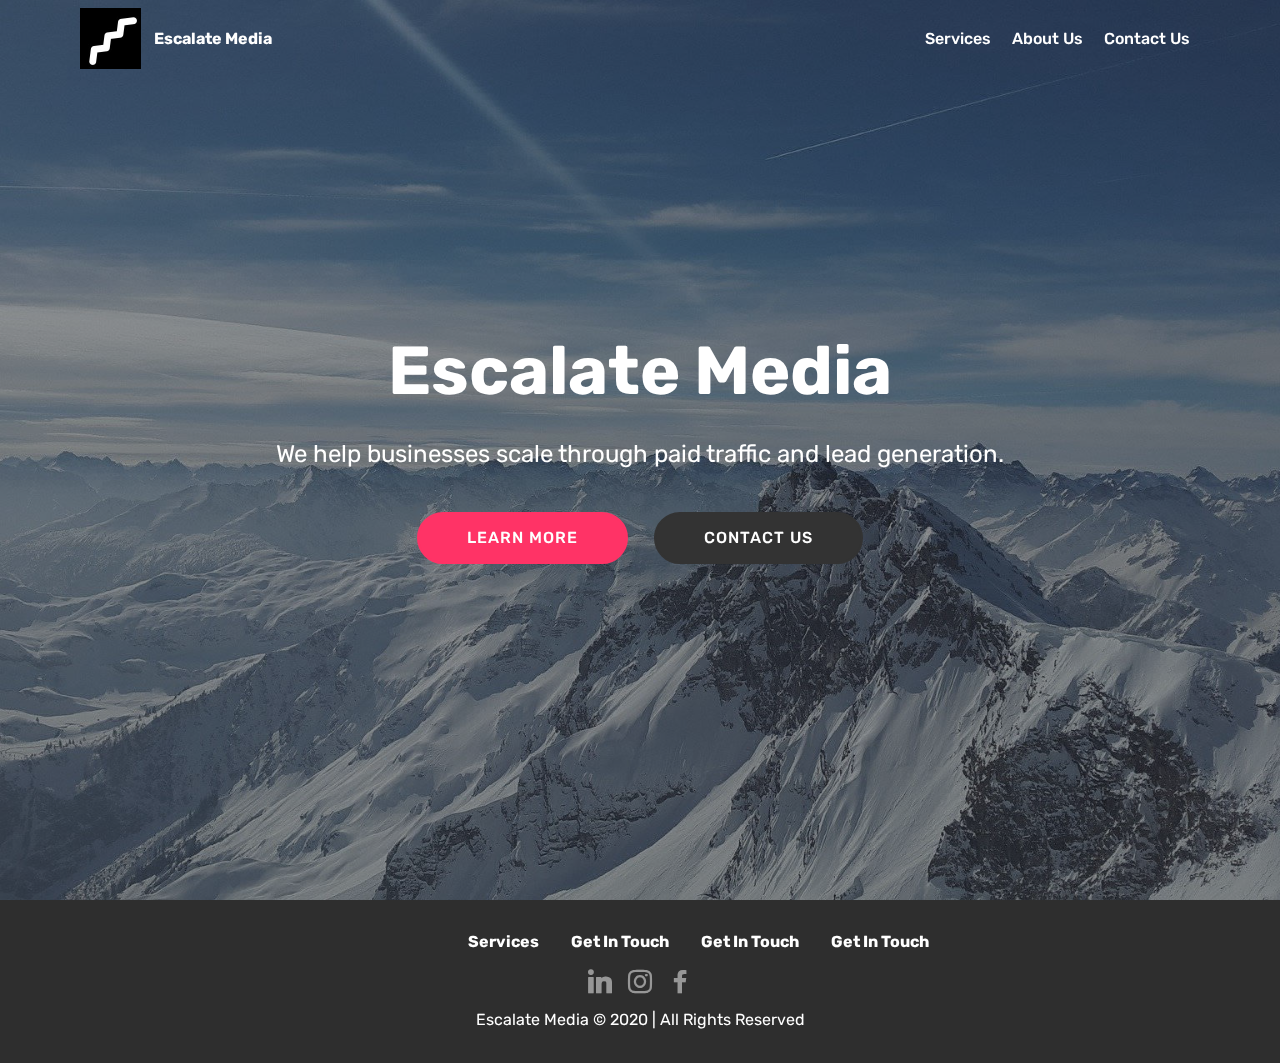
==== commit 11115153: "create github pages" ====
--- a/index.html
+++ b/index.html
@@ -66,7 +66,7 @@
     </nav>
 </section>
 
-<section class="engine"><a href="https://mobirise.info/b">how to create your own website for free</a></section><section class="cid-s4tb69csdH mbr-fullscreen mbr-parallax-background" id="header2-0">
+<section class="engine"><a href="https://mobirise.info/n">free simple web templates</a></section><section class="cid-s4tb69csdH mbr-fullscreen mbr-parallax-background" id="header2-0">
 
     
 
--- a/assets/web/assets/mobirise-icons/mobirise-icons.css
+++ b/assets/web/assets/mobirise-icons/mobirise-icons.css
@@ -0,0 +1,477 @@
+@font-face {
+  font-family: 'MobiriseIcons';
+  src:  url('mobirise-icons.eot?spat4u');
+  src:  url('mobirise-icons.eot?spat4u#iefix') format('embedded-opentype'),
+    url('mobirise-icons.ttf?spat4u') format('truetype'),
+    url('mobirise-icons.woff?spat4u') format('woff'),
+    url('mobirise-icons.svg?spat4u#MobiriseIcons') format('svg');
+  font-weight: normal;
+  font-style: normal;
+  font-display: swap;
+}
+
+[class^="mbri-"], [class*=" mbri-"] {
+  /* use !important to prevent issues with browser extensions that change fonts */
+  font-family: MobiriseIcons !important;
+  speak: none;
+  font-style: normal;
+  font-weight: normal;
+  font-variant: normal;
+  text-transform: none;
+  line-height: 1;
+
+  /* Better Font Rendering =========== */
+  -webkit-font-smoothing: antialiased;
+  -moz-osx-font-smoothing: grayscale;
+}
+
+.mbri-add-submenu:before {
+  content: "\e900";
+}
+.mbri-alert:before {
+  content: "\e901";
+}
+.mbri-align-center:before {
+  content: "\e902";
+}
+.mbri-align-justify:before {
+  content: "\e903";
+}
+.mbri-align-left:before {
+  content: "\e904";
+}
+.mbri-align-right:before {
+  content: "\e905";
+}
+.mbri-android:before {
+  content: "\e906";
+}
+.mbri-apple:before {
+  content: "\e907";
+}
+.mbri-arrow-down:before {
+  content: "\e908";
+}
+.mbri-arrow-next:before {
+  content: "\e909";
+}
+.mbri-arrow-prev:before {
+  content: "\e90a";
+}
+.mbri-arrow-up:before {
+  content: "\e90b";
+}
+.mbri-bold:before {
+  content: "\e90c";
+}
+.mbri-bookmark:before {
+  content: "\e90d";
+}
+.mbri-bootstrap:before {
+  content: "\e90e";
+}
+.mbri-briefcase:before {
+  content: "\e90f";
+}
+.mbri-browse:before {
+  content: "\e910";
+}
+.mbri-bulleted-list:before {
+  content: "\e911";
+}
+.mbri-calendar:before {
+  content: "\e912";
+}
+.mbri-camera:before {
+  content: "\e913";
+}
+.mbri-cart-add:before {
+  content: "\e914";
+}
+.mbri-cart-full:before {
+  content: "\e915";
+}
+.mbri-cash:before {
+  content: "\e916";
+}
+.mbri-change-style:before {
+  content: "\e917";
+}
+.mbri-chat:before {
+  content: "\e918";
+}
+.mbri-clock:before {
+  content: "\e919";
+}
+.mbri-close:before {
+  content: "\e91a";
+}
+.mbri-cloud:before {
+  content: "\e91b";
+}
+.mbri-code:before {
+  content: "\e91c";
+}
+.mbri-contact-form:before {
+  content: "\e91d";
+}
+.mbri-credit-card:before {
+  content: "\e91e";
+}
+.mbri-cursor-click:before {
+  content: "\e91f";
+}
+.mbri-cust-feedback:before {
+  content: "\e920";
+}
+.mbri-database:before {
+  content: "\e921";
+}
+.mbri-delivery:before {
+  content: "\e922";
+}
+.mbri-desktop:before {
+  content: "\e923";
+}
+.mbri-devices:before {
+  content: "\e924";
+}
+.mbri-down:before {
+  content: "\e925";
+}
+.mbri-download:before {
+  content: "\e989";
+}
+.mbri-drag-n-drop:before {
+  content: "\e927";
+}
+.mbri-drag-n-drop2:before {
+  content: "\e928";
+}
+.mbri-edit:before {
+  content: "\e929";
+}
+.mbri-edit2:before {
+  content: "\e92a";
+}
+.mbri-error:before {
+  content: "\e92b";
+}
+.mbri-extension:before {
+  content: "\e92c";
+}
+.mbri-features:before {
+  content: "\e92d";
+}
+.mbri-file:before {
+  content: "\e92e";
+}
+.mbri-flag:before {
+  content: "\e92f";
+}
+.mbri-folder:before {
+  content: "\e930";
+}
+.mbri-gift:before {
+  content: "\e931";
+}
+.mbri-github:before {
+  content: "\e932";
+}
+.mbri-globe:before {
+  content: "\e933";
+}
+.mbri-globe-2:before {
+  content: "\e934";
+}
+.mbri-growing-chart:before {
+  content: "\e935";
+}
+.mbri-hearth:before {
+  content: "\e936";
+}
+.mbri-help:before {
+  content: "\e937";
+}
+.mbri-home:before {
+  content: "\e938";
+}
+.mbri-hot-cup:before {
+  content: "\e939";
+}
+.mbri-idea:before {
+  content: "\e93a";
+}
+.mbri-image-gallery:before {
+  content: "\e93b";
+}
+.mbri-image-slider:before {
+  content: "\e93c";
+}
+.mbri-info:before {
+  content: "\e93d";
+}
+.mbri-italic:before {
+  content: "\e93e";
+}
+.mbri-key:before {
+  content: "\e93f";
+}
+.mbri-laptop:before {
+  content: "\e940";
+}
+.mbri-layers:before {
+  content: "\e941";
+}
+.mbri-left-right:before {
+  content: "\e942";
+}
+.mbri-left:before {
+  content: "\e943";
+}
+.mbri-letter:before {
+  content: "\e944";
+}
+.mbri-like:before {
+  content: "\e945";
+}
+.mbri-link:before {
+  content: "\e946";
+}
+.mbri-lock:before {
+  content: "\e947";
+}
+.mbri-login:before {
+  content: "\e948";
+}
+.mbri-logout:before {
+  content: "\e949";
+}
+.mbri-magic-stick:before {
+  content: "\e94a";
+}
+.mbri-map-pin:before {
+  content: "\e94b";
+}
+.mbri-menu:before {
+  content: "\e94c";
+}
+.mbri-mobile:before {
+  content: "\e94d";
+}
+.mbri-mobile2:before {
+  content: "\e94e";
+}
+.mbri-mobirise:before {
+  content: "\e94f";
+}
+.mbri-more-horizontal:before {
+  content: "\e950";
+}
+.mbri-more-vertical:before {
+  content: "\e951";
+}
+.mbri-music:before {
+  content: "\e952";
+}
+.mbri-new-file:before {
+  content: "\e953";
+}
+.mbri-numbered-list:before {
+  content: "\e954";
+}
+.mbri-opened-folder:before {
+  content: "\e955";
+}
+.mbri-pages:before {
+  content: "\e956";
+}
+.mbri-paper-plane:before {
+  content: "\e957";
+}
+.mbri-paperclip:before {
+  content: "\e958";
+}
+.mbri-photo:before {
+  content: "\e959";
+}
+.mbri-photos:before {
+  content: "\e95a";
+}
+.mbri-pin:before {
+  content: "\e95b";
+}
+.mbri-play:before {
+  content: "\e95c";
+}
+.mbri-plus:before {
+  content: "\e95d";
+}
+.mbri-preview:before {
+  content: "\e95e";
+}
+.mbri-print:before {
+  content: "\e95f";
+}
+.mbri-protect:before {
+  content: "\e960";
+}
+.mbri-question:before {
+  content: "\e961";
+}
+.mbri-quote-left:before {
+  content: "\e962";
+}
+.mbri-quote-right:before {
+  content: "\e963";
+}
+.mbri-refresh:before {
+  content: "\e964";
+}
+.mbri-responsive:before {
+  content: "\e965";
+}
+.mbri-right:before {
+  content: "\e966";
+}
+.mbri-rocket:before {
+  content: "\e967";
+}
+.mbri-sad-face:before {
+  content: "\e968";
+}
+.mbri-sale:before {
+  content: "\e969";
+}
+.mbri-save:before {
+  content: "\e96a";
+}
+.mbri-search:before {
+  content: "\e96b";
+}
+.mbri-setting:before {
+  content: "\e96c";
+}
+.mbri-setting2:before {
+  content: "\e96d";
+}
+.mbri-setting3:before {
+  content: "\e96e";
+}
+.mbri-share:before {
+  content: "\e96f";
+}
+.mbri-shopping-bag:before {
+  content: "\e970";
+}
+.mbri-shopping-basket:before {
+  content: "\e971";
+}
+.mbri-shopping-cart:before {
+  content: "\e972";
+}
+.mbri-sites:before {
+  content: "\e973";
+}
+.mbri-smile-face:before {
+  content: "\e974";
+}
+.mbri-speed:before {
+  content: "\e975";
+}
+.mbri-star:before {
+  content: "\e976";
+}
+.mbri-success:before {
+  content: "\e977";
+}
+.mbri-sun:before {
+  content: "\e978";
+}
+.mbri-sun2:before {
+  content: "\e979";
+}
+.mbri-tablet:before {
+  content: "\e97a";
+}
+.mbri-tablet-vertical:before {
+  content: "\e97b";
+}
+.mbri-target:before {
+  content: "\e97c";
+}
+.mbri-timer:before {
+  content: "\e97d";
+}
+.mbri-to-ftp:before {
+  content: "\e97e";
+}
+.mbri-to-local-drive:before {
+  content: "\e97f";
+}
+.mbri-touch-swipe:before {
+  content: "\e980";
+}
+.mbri-touch:before {
+  content: "\e981";
+}
+.mbri-trash:before {
+  content: "\e982";
+}
+.mbri-underline:before {
+  content: "\e983";
+}
+.mbri-unlink:before {
+  content: "\e984";
+}
+.mbri-unlock:before {
+  content: "\e985";
+}
+.mbri-up-down:before {
+  content: "\e986";
+}
+.mbri-up:before {
+  content: "\e987";
+}
+.mbri-update:before {
+  content: "\e988";
+}
+.mbri-upload:before {
+ content: "\e926"; 
+}
+.mbri-user:before {
+  content: "\e98a";
+}
+.mbri-user2:before {
+  content: "\e98b";
+}
+.mbri-users:before {
+  content: "\e98c";
+}
+.mbri-video:before {
+  content: "\e98d";
+}
+.mbri-video-play:before {
+  content: "\e98e";
+}
+.mbri-watch:before {
+  content: "\e98f";
+}
+.mbri-website-theme:before {
+  content: "\e990";
+}
+.mbri-wifi:before {
+  content: "\e991";
+}
+.mbri-windows:before {
+  content: "\e992";
+}
+.mbri-zoom-out:before {
+  content: "\e993";
+}
+.mbri-redo:before {
+  content: "\e994";
+}
+.mbri-undo:before {
+  content: "\e995";
+}
--- a/assets/socicon/css/styles.css
+++ b/assets/socicon/css/styles.css
@@ -0,0 +1,933 @@
+@charset "UTF-8";
+
+@font-face {
+  font-family: 'Socicon';
+  src:  url('../fonts/socicon.eot');
+  src:  url('../fonts/socicon.eot?#iefix') format('embedded-opentype'),
+    url('../fonts/socicon.woff2') format('woff2'),
+    url('../fonts/socicon.ttf') format('truetype'),
+    url('../fonts/socicon.woff') format('woff'),
+    url('../fonts/socicon.svg#socicon') format('svg');
+  font-weight: normal;
+  font-style: normal;
+}
+
+[data-icon]:before {
+  font-family: "socicon" !important;
+  content: attr(data-icon);
+  font-style: normal !important;
+  font-weight: normal !important;
+  font-variant: normal !important;
+  text-transform: none !important;
+  speak: none;
+  line-height: 1;
+  -webkit-font-smoothing: antialiased;
+  -moz-osx-font-smoothing: grayscale;
+}
+
+[class^="socicon-"], [class*=" socicon-"] {
+  /* use !important to prevent issues with browser extensions that change fonts */
+  font-family: 'Socicon' !important;
+  speak: none;
+  font-style: normal;
+  font-weight: normal;
+  font-variant: normal;
+  text-transform: none;
+  line-height: 1;
+
+  /* Better Font Rendering =========== */
+  -webkit-font-smoothing: antialiased;
+  -moz-osx-font-smoothing: grayscale;
+}
+
+.socicon-eitaa:before {
+  content: "\e97c";
+}
+.socicon-soroush:before {
+  content: "\e97d";
+}
+.socicon-bale:before {
+  content: "\e97e";
+}
+.socicon-zazzle:before {
+  content: "\e97b";
+}
+.socicon-society6:before {
+  content: "\e97a";
+}
+.socicon-redbubble:before {
+  content: "\e979";
+}
+.socicon-avvo:before {
+  content: "\e978";
+}
+.socicon-stitcher:before {
+  content: "\e977";
+}
+.socicon-googlehangouts:before {
+  content: "\e974";
+}
+.socicon-dlive:before {
+  content: "\e975";
+}
+.socicon-vsco:before {
+  content: "\e976";
+}
+.socicon-flipboard:before {
+  content: "\e973";
+}
+.socicon-ubuntu:before {
+  content: "\e958";
+}
+.socicon-artstation:before {
+  content: "\e959";
+}
+.socicon-invision:before {
+  content: "\e95a";
+}
+.socicon-torial:before {
+  content: "\e95b";
+}
+.socicon-collectorz:before {
+  content: "\e95c";
+}
+.socicon-seenthis:before {
+  content: "\e95d";
+}
+.socicon-googleplaymusic:before {
+  content: "\e95e";
+}
+.socicon-debian:before {
+  content: "\e95f";
+}
+.socicon-filmfreeway:before {
+  content: "\e960";
+}
+.socicon-gnome:before {
+  content: "\e961";
+}
+.socicon-itchio:before {
+  content: "\e962";
+}
+.socicon-jamendo:before {
+  content: "\e963";
+}
+.socicon-mix:before {
+  content: "\e964";
+}
+.socicon-sharepoint:before {
+  content: "\e965";
+}
+.socicon-tinder:before {
+  content: "\e966";
+}
+.socicon-windguru:before {
+  content: "\e967";
+}
+.socicon-cdbaby:before {
+  content: "\e968";
+}
+.socicon-elementaryos:before {
+  content: "\e969";
+}
+.socicon-stage32:before {
+  content: "\e96a";
+}
+.socicon-tiktok:before {
+  content: "\e96b";
+}
+.socicon-gitter:before {
+  content: "\e96c";
+}
+.socicon-letterboxd:before {
+  content: "\e96d";
+}
+.socicon-threema:before {
+  content: "\e96e";
+}
+.socicon-splice:before {
+  content: "\e96f";
+}
+.socicon-metapop:before {
+  content: "\e970";
+}
+.socicon-naver:before {
+  content: "\e971";
+}
+.socicon-remote:before {
+  content: "\e972";
+}
+.socicon-internet:before {
+  content: "\e957";
+}
+.socicon-moddb:before {
+  content: "\e94b";
+}
+.socicon-indiedb:before {
+  content: "\e94c";
+}
+.socicon-traxsource:before {
+  content: "\e94d";
+}
+.socicon-gamefor:before {
+  content: "\e94e";
+}
+.socicon-pixiv:before {
+  content: "\e94f";
+}
+.socicon-myanimelist:before {
+  content: "\e950";
+}
+.socicon-blackberry:before {
+  content: "\e951";
+}
+.socicon-wickr:before {
+  content: "\e952";
+}
+.socicon-spip:before {
+  content: "\e953";
+}
+.socicon-napster:before {
+  content: "\e954";
+}
+.socicon-beatport:before {
+  content: "\e955";
+}
+.socicon-hackerone:before {
+  content: "\e956";
+}
+.socicon-hackernews:before {
+  content: "\e946";
+}
+.socicon-smashwords:before {
+  content: "\e947";
+}
+.socicon-kobo:before {
+  content: "\e948";
+}
+.socicon-bookbub:before {
+  content: "\e949";
+}
+.socicon-mailru:before {
+  content: "\e94a";
+}
+.socicon-gitlab:before {
+  content: "\e945";
+}
+.socicon-instructables:before {
+  content: "\e944";
+}
+.socicon-portfolio:before {
+  content: "\e943";
+}
+.socicon-codered:before {
+  content: "\e940";
+}
+.socicon-origin:before {
+  content: "\e941";
+}
+.socicon-nextdoor:before {
+  content: "\e942";
+}
+.socicon-udemy:before {
+  content: "\e93f";
+}
+.socicon-livemaster:before {
+  content: "\e93e";
+}
+.socicon-crunchbase:before {
+  content: "\e93b";
+}
+.socicon-homefy:before {
+  content: "\e93c";
+}
+.socicon-calendly:before {
+  content: "\e93d";
+}
+.socicon-realtor:before {
+  content: "\e90f";
+}
+.socicon-tidal:before {
+  content: "\e910";
+}
+.socicon-qobuz:before {
+  content: "\e911";
+}
+.socicon-natgeo:before {
+  content: "\e912";
+}
+.socicon-mastodon:before {
+  content: "\e913";
+}
+.socicon-unsplash:before {
+  content: "\e914";
+}
+.socicon-homeadvisor:before {
+  content: "\e915";
+}
+.socicon-angieslist:before {
+  content: "\e916";
+}
+.socicon-codepen:before {
+  content: "\e917";
+}
+.socicon-slack:before {
+  content: "\e918";
+}
+.socicon-openaigym:before {
+  content: "\e919";
+}
+.socicon-logmein:before {
+  content: "\e91a";
+}
+.socicon-fiverr:before {
+  content: "\e91b";
+}
+.socicon-gotomeeting:before {
+  content: "\e91c";
+}
+.socicon-aliexpress:before {
+  content: "\e91d";
+}
+.socicon-guru:before {
+  content: "\e91e";
+}
+.socicon-appstore:before {
+  content: "\e91f";
+}
+.socicon-homes:before {
+  content: "\e920";
+}
+.socicon-zoom:before {
+  content: "\e921";
+}
+.socicon-alibaba:before {
+  content: "\e922";
+}
+.socicon-craigslist:before {
+  content: "\e923";
+}
+.socicon-wix:before {
+  content: "\e924";
+}
+.socicon-redfin:before {
+  content: "\e925";
+}
+.socicon-googlecalendar:before {
+  content: "\e926";
+}
+.socicon-shopify:before {
+  content: "\e927";
+}
+.socicon-freelancer:before {
+  content: "\e928";
+}
+.socicon-seedrs:before {
+  content: "\e929";
+}
+.socicon-bing:before {
+  content: "\e92a";
+}
+.socicon-doodle:before {
+  content: "\e92b";
+}
+.socicon-bonanza:before {
+  content: "\e92c";
+}
+.socicon-squarespace:before {
+  content: "\e92d";
+}
+.socicon-toptal:before {
+  content: "\e92e";
+}
+.socicon-gust:before {
+  content: "\e92f";
+}
+.socicon-ask:before {
+  content: "\e930";
+}
+.socicon-trulia:before {
+  content: "\e931";
+}
+.socicon-loomly:before {
+  content: "\e932";
+}
+.socicon-ghost:before {
+  content: "\e933";
+}
+.socicon-upwork:before {
+  content: "\e934";
+}
+.socicon-fundable:before {
+  content: "\e935";
+}
+.socicon-booking:before {
+  content: "\e936";
+}
+.socicon-googlemaps:before {
+  content: "\e937";
+}
+.socicon-zillow:before {
+  content: "\e938";
+}
+.socicon-niconico:before {
+  content: "\e939";
+}
+.socicon-toneden:before {
+  content: "\e93a";
+}
+.socicon-augment:before {
+  content: "\e908";
+}
+.socicon-bitbucket:before {
+  content: "\e909";
+}
+.socicon-fyuse:before {
+  content: "\e90a";
+}
+.socicon-yt-gaming:before {
+  content: "\e90b";
+}
+.socicon-sketchfab:before {
+  content: "\e90c";
+}
+.socicon-mobcrush:before {
+  content: "\e90d";
+}
+.socicon-microsoft:before {
+  content: "\e90e";
+}
+.socicon-pandora:before {
+  content: "\e907";
+}
+.socicon-messenger:before {
+  content: "\e906";
+}
+.socicon-gamewisp:before {
+  content: "\e905";
+}
+.socicon-bloglovin:before {
+  content: "\e904";
+}
+.socicon-tunein:before {
+  content: "\e903";
+}
+.socicon-gamejolt:before {
+  content: "\e901";
+}
+.socicon-trello:before {
+  content: "\e902";
+}
+.socicon-spreadshirt:before {
+  content: "\e900";
+}
+.socicon-500px:before {
+  content: "\e000";
+}
+.socicon-8tracks:before {
+  content: "\e001";
+}
+.socicon-airbnb:before {
+  content: "\e002";
+}
+.socicon-alliance:before {
+  content: "\e003";
+}
+.socicon-amazon:before {
+  content: "\e004";
+}
+.socicon-amplement:before {
+  content: "\e005";
+}
+.socicon-android:before {
+  content: "\e006";
+}
+.socicon-angellist:before {
+  content: "\e007";
+}
+.socicon-apple:before {
+  content: "\e008";
+}
+.socicon-appnet:before {
+  content: "\e009";
+}
+.socicon-baidu:before {
+  content: "\e00a";
+}
+.socicon-bandcamp:before {
+  content: "\e00b";
+}
+.socicon-battlenet:before {
+  content: "\e00c";
+}
+.socicon-mixer:before {
+  content: "\e00d";
+}
+.socicon-bebee:before {
+  content: "\e00e";
+}
+.socicon-bebo:before {
+  content: "\e00f";
+}
+.socicon-behance:before {
+  content: "\e010";
+}
+.socicon-blizzard:before {
+  content: "\e011";
+}
+.socicon-blogger:before {
+  content: "\e012";
+}
+.socicon-buffer:before {
+  content: "\e013";
+}
+.socicon-chrome:before {
+  content: "\e014";
+}
+.socicon-coderwall:before {
+  content: "\e015";
+}
+.socicon-curse:before {
+  content: "\e016";
+}
+.socicon-dailymotion:before {
+  content: "\e017";
+}
+.socicon-deezer:before {
+  content: "\e018";
+}
+.socicon-delicious:before {
+  content: "\e019";
+}
+.socicon-deviantart:before {
+  content: "\e01a";
+}
+.socicon-diablo:before {
+  content: "\e01b";
+}
+.socicon-digg:before {
+  content: "\e01c";
+}
+.socicon-discord:before {
+  content: "\e01d";
+}
+.socicon-disqus:before {
+  content: "\e01e";
+}
+.socicon-douban:before {
+  content: "\e01f";
+}
+.socicon-draugiem:before {
+  content: "\e020";
+}
+.socicon-dribbble:before {
+  content: "\e021";
+}
+.socicon-drupal:before {
+  content: "\e022";
+}
+.socicon-ebay:before {
+  content: "\e023";
+}
+.socicon-ello:before {
+  content: "\e024";
+}
+.socicon-endomodo:before {
+  content: "\e025";
+}
+.socicon-envato:before {
+  content: "\e026";
+}
+.socicon-etsy:before {
+  content: "\e027";
+}
+.socicon-facebook:before {
+  content: "\e028";
+}
+.socicon-feedburner:before {
+  content: "\e029";
+}
+.socicon-filmweb:before {
+  content: "\e02a";
+}
+.socicon-firefox:before {
+  content: "\e02b";
+}
+.socicon-flattr:before {
+  content: "\e02c";
+}
+.socicon-flickr:before {
+  content: "\e02d";
+}
+.socicon-formulr:before {
+  content: "\e02e";
+}
+.socicon-forrst:before {
+  content: "\e02f";
+}
+.socicon-foursquare:before {
+  content: "\e030";
+}
+.socicon-friendfeed:before {
+  content: "\e031";
+}
+.socicon-github:before {
+  content: "\e032";
+}
+.socicon-goodreads:before {
+  content: "\e033";
+}
+.socicon-google:before {
+  content: "\e034";
+}
+.socicon-googlescholar:before {
+  content: "\e035";
+}
+.socicon-googlegroups:before {
+  content: "\e036";
+}
+.socicon-googlephotos:before {
+  content: "\e037";
+}
+.socicon-googleplus:before {
+  content: "\e038";
+}
+.socicon-grooveshark:before {
+  content: "\e039";
+}
+.socicon-hackerrank:before {
+  content: "\e03a";
+}
+.socicon-hearthstone:before {
+  content: "\e03b";
+}
+.socicon-hellocoton:before {
+  content: "\e03c";
+}
+.socicon-heroes:before {
+  content: "\e03d";
+}
+.socicon-smashcast:before {
+  content: "\e03e";
+}
+.socicon-horde:before {
+  content: "\e03f";
+}
+.socicon-houzz:before {
+  content: "\e040";
+}
+.socicon-icq:before {
+  content: "\e041";
+}
+.socicon-identica:before {
+  content: "\e042";
+}
+.socicon-imdb:before {
+  content: "\e043";
+}
+.socicon-instagram:before {
+  content: "\e044";
+}
+.socicon-issuu:before {
+  content: "\e045";
+}
+.socicon-istock:before {
+  content: "\e046";
+}
+.socicon-itunes:before {
+  content: "\e047";
+}
+.socicon-keybase:before {
+  content: "\e048";
+}
+.socicon-lanyrd:before {
+  content: "\e049";
+}
+.socicon-lastfm:before {
+  content: "\e04a";
+}
+.socicon-line:before {
+  content: "\e04b";
+}
+.socicon-linkedin:before {
+  content: "\e04c";
+}
+.socicon-livejournal:before {
+  content: "\e04d";
+}
+.socicon-lyft:before {
+  content: "\e04e";
+}
+.socicon-macos:before {
+  content: "\e04f";
+}
+.socicon-mail:before {
+  content: "\e050";
+}
+.socicon-medium:before {
+  content: "\e051";
+}
+.socicon-meetup:before {
+  content: "\e052";
+}
+.socicon-mixcloud:before {
+  content: "\e053";
+}
+.socicon-modelmayhem:before {
+  content: "\e054";
+}
+.socicon-mumble:before {
+  content: "\e055";
+}
+.socicon-myspace:before {
+  content: "\e056";
+}
+.socicon-newsvine:before {
+  content: "\e057";
+}
+.socicon-nintendo:before {
+  content: "\e058";
+}
+.socicon-npm:before {
+  content: "\e059";
+}
+.socicon-odnoklassniki:before {
+  content: "\e05a";
+}
+.socicon-openid:before {
+  content: "\e05b";
+}
+.socicon-opera:before {
+  content: "\e05c";
+}
+.socicon-outlook:before {
+  content: "\e05d";
+}
+.socicon-overwatch:before {
+  content: "\e05e";
+}
+.socicon-patreon:before {
+  content: "\e05f";
+}
+.socicon-paypal:before {
+  content: "\e060";
+}
+.socicon-periscope:before {
+  content: "\e061";
+}
+.socicon-persona:before {
+  content: "\e062";
+}
+.socicon-pinterest:before {
+  content: "\e063";
+}
+.socicon-play:before {
+  content: "\e064";
+}
+.socicon-player:before {
+  content: "\e065";
+}
+.socicon-playstation:before {
+  content: "\e066";
+}
+.socicon-pocket:before {
+  content: "\e067";
+}
+.socicon-qq:before {
+  content: "\e068";
+}
+.socicon-quora:before {
+  content: "\e069";
+}
+.socicon-raidcall:before {
+  content: "\e06a";
+}
+.socicon-ravelry:before {
+  content: "\e06b";
+}
+.socicon-reddit:before {
+  content: "\e06c";
+}
+.socicon-renren:before {
+  content: "\e06d";
+}
+.socicon-researchgate:before {
+  content: "\e06e";
+}
+.socicon-residentadvisor:before {
+  content: "\e06f";
+}
+.socicon-reverbnation:before {
+  content: "\e070";
+}
+.socicon-rss:before {
+  content: "\e071";
+}
+.socicon-sharethis:before {
+  content: "\e072";
+}
+.socicon-skype:before {
+  content: "\e073";
+}
+.socicon-slideshare:before {
+  content: "\e074";
+}
+.socicon-smugmug:before {
+  content: "\e075";
+}
+.socicon-snapchat:before {
+  content: "\e076";
+}
+.socicon-songkick:before {
+  content: "\e077";
+}
+.socicon-soundcloud:before {
+  content: "\e078";
+}
+.socicon-spotify:before {
+  content: "\e079";
+}
+.socicon-stackexchange:before {
+  content: "\e07a";
+}
+.socicon-stackoverflow:before {
+  content: "\e07b";
+}
+.socicon-starcraft:before {
+  content: "\e07c";
+}
+.socicon-stayfriends:before {
+  content: "\e07d";
+}
+.socicon-steam:before {
+  content: "\e07e";
+}
+.socicon-storehouse:before {
+  content: "\e07f";
+}
+.socicon-strava:before {
+  content: "\e080";
+}
+.socicon-streamjar:before {
+  content: "\e081";
+}
+.socicon-stumbleupon:before {
+  content: "\e082";
+}
+.socicon-swarm:before {
+  content: "\e083";
+}
+.socicon-teamspeak:before {
+  content: "\e084";
+}
+.socicon-teamviewer:before {
+  content: "\e085";
+}
+.socicon-technorati:before {
+  content: "\e086";
+}
+.socicon-telegram:before {
+  content: "\e087";
+}
+.socicon-tripadvisor:before {
+  content: "\e088";
+}
+.socicon-tripit:before {
+  content: "\e089";
+}
+.socicon-triplej:before {
+  content: "\e08a";
+}
+.socicon-tumblr:before {
+  content: "\e08b";
+}
+.socicon-twitch:before {
+  content: "\e08c";
+}
+.socicon-twitter:before {
+  content: "\e08d";
+}
+.socicon-uber:before {
+  content: "\e08e";
+}
+.socicon-ventrilo:before {
+  content: "\e08f";
+}
+.socicon-viadeo:before {
+  content: "\e090";
+}
+.socicon-viber:before {
+  content: "\e091";
+}
+.socicon-viewbug:before {
+  content: "\e092";
+}
+.socicon-vimeo:before {
+  content: "\e093";
+}
+.socicon-vine:before {
+  content: "\e094";
+}
+.socicon-vkontakte:before {
+  content: "\e095";
+}
+.socicon-warcraft:before {
+  content: "\e096";
+}
+.socicon-wechat:before {
+  content: "\e097";
+}
+.socicon-weibo:before {
+  content: "\e098";
+}
+.socicon-whatsapp:before {
+  content: "\e099";
+}
+.socicon-wikipedia:before {
+  content: "\e09a";
+}
+.socicon-windows:before {
+  content: "\e09b";
+}
+.socicon-wordpress:before {
+  content: "\e09c";
+}
+.socicon-wykop:before {
+  content: "\e09d";
+}
+.socicon-xbox:before {
+  content: "\e09e";
+}
+.socicon-xing:before {
+  content: "\e09f";
+}
+.socicon-yahoo:before {
+  content: "\e0a0";
+}
+.socicon-yammer:before {
+  content: "\e0a1";
+}
+.socicon-yandex:before {
+  content: "\e0a2";
+}
+.socicon-yelp:before {
+  content: "\e0a3";
+}
+.socicon-younow:before {
+  content: "\e0a4";
+}
+.socicon-youtube:before {
+  content: "\e0a5";
+}
+.socicon-zapier:before {
+  content: "\e0a6";
+}
+.socicon-zerply:before {
+  content: "\e0a7";
+}
+.socicon-zomato:before {
+  content: "\e0a8";
+}
+.socicon-zynga:before {
+  content: "\e0a9";
+}
--- a/assets/dropdown/css/style.css
+++ b/assets/dropdown/css/style.css
@@ -0,0 +1,265 @@
+.navbar-dropdown {
+  left: 0;
+  padding: 0;
+  position: absolute;
+  right: 0;
+  top: 0;
+  transition: all 0.45s ease;
+  z-index: 1030;
+  background: #282828; }
+  .navbar-dropdown .navbar-logo {
+    margin-right: 0.8rem;
+    transition: margin 0.3s ease-in-out;
+    vertical-align: middle; }
+    .navbar-dropdown .navbar-logo img {
+      height: 3.125rem;
+      transition: all 0.3s ease-in-out; }
+    .navbar-dropdown .navbar-logo.mbr-iconfont {
+      font-size: 3.125rem;
+      line-height: 3.125rem; }
+  .navbar-dropdown .navbar-caption {
+    font-weight: 700;
+    white-space: normal;
+    vertical-align: -4px;
+    line-height: 3.125rem !important; }
+    .navbar-dropdown .navbar-caption, .navbar-dropdown .navbar-caption:hover {
+      color: inherit;
+      text-decoration: none; }
+  .navbar-dropdown .mbr-iconfont + .navbar-caption {
+    vertical-align: -1px; }
+  .navbar-dropdown.navbar-fixed-top {
+    position: fixed; }
+  .navbar-dropdown .navbar-brand span {
+    vertical-align: -4px; }
+  .navbar-dropdown.bg-color.transparent {
+    background: none; }
+  .navbar-dropdown.navbar-short .navbar-brand {
+    padding: 0.625rem 0; }
+    .navbar-dropdown.navbar-short .navbar-brand span {
+      vertical-align: -1px; }
+  .navbar-dropdown.navbar-short .navbar-caption {
+    line-height: 2.375rem !important;
+    vertical-align: -2px; }
+  .navbar-dropdown.navbar-short .navbar-logo {
+    margin-right: 0.5rem; }
+    .navbar-dropdown.navbar-short .navbar-logo img {
+      height: 2.375rem; }
+    .navbar-dropdown.navbar-short .navbar-logo.mbr-iconfont {
+      font-size: 2.375rem;
+      line-height: 2.375rem; }
+  .navbar-dropdown.navbar-short .mbr-table-cell {
+    height: 3.625rem; }
+  .navbar-dropdown .navbar-close {
+    left: 0.6875rem;
+    position: fixed;
+    top: 0.75rem;
+    z-index: 1000; }
+  .navbar-dropdown .hamburger-icon {
+    content: "";
+    display: inline-block;
+    vertical-align: middle;
+    width: 16px;
+    -webkit-box-shadow: 0 -6px 0 1px #282828,0 0 0 1px #282828,0 6px 0 1px #282828;
+    -moz-box-shadow: 0 -6px 0 1px #282828,0 0 0 1px #282828,0 6px 0 1px #282828;
+    box-shadow: 0 -6px 0 1px #282828,0 0 0 1px #282828,0 6px 0 1px #282828; }
+
+.dropdown-menu .dropdown-toggle[data-toggle="dropdown-submenu"]::after {
+  border-bottom: 0.35em solid transparent;
+  border-left: 0.35em solid;
+  border-right: 0;
+  border-top: 0.35em solid transparent;
+  margin-left: 0.3rem; }
+
+.dropdown-menu .dropdown-item:focus {
+  outline: 0; }
+
+.nav-dropdown {
+  font-size: 0.75rem;
+  font-weight: 500;
+  height: auto !important; }
+  .nav-dropdown .nav-btn {
+    padding-left: 1rem; }
+  .nav-dropdown .link {
+    margin: .667em 1.667em;
+    font-weight: 500;
+    padding: 0;
+    transition: color .2s ease-in-out; }
+    .nav-dropdown .link.dropdown-toggle {
+      margin-right: 2.583em; }
+      .nav-dropdown .link.dropdown-toggle::after {
+        margin-left: .25rem;
+        border-top: 0.35em solid;
+        border-right: 0.35em solid transparent;
+        border-left: 0.35em solid transparent;
+        border-bottom: 0; }
+      .nav-dropdown .link.dropdown-toggle[aria-expanded="true"] {
+        margin: 0;
+        padding: 0.667em 3.263em  0.667em 1.667em; }
+  .nav-dropdown .link::after,
+  .nav-dropdown .dropdown-item::after {
+    color: inherit; }
+  .nav-dropdown .btn {
+    font-size: 0.75rem;
+    font-weight: 700;
+    letter-spacing: 0;
+    margin-bottom: 0;
+    padding-left: 1.25rem;
+    padding-right: 1.25rem; }
+  .nav-dropdown .dropdown-menu {
+    border-radius: 0;
+    border: 0;
+    left: 0;
+    margin: 0;
+    padding-bottom: 1.25rem;
+    padding-top: 1.25rem;
+    position: relative; }
+  .nav-dropdown .dropdown-submenu {
+    margin-left: 0.125rem;
+    top: 0; }
+  .nav-dropdown .dropdown-item {
+    font-weight: 500;
+    line-height: 2;
+    padding: 0.3846em 4.615em 0.3846em 1.5385em;
+    position: relative;
+    transition: color .2s ease-in-out, background-color .2s ease-in-out; }
+    .nav-dropdown .dropdown-item::after {
+      margin-top: -0.3077em;
+      position: absolute;
+      right: 1.1538em;
+      top: 50%; }
+    .nav-dropdown .dropdown-item:focus, .nav-dropdown .dropdown-item:hover {
+      background: none; }
+
+@media (max-width: 767px) {
+  .nav-dropdown.navbar-toggleable-sm {
+    bottom: 0;
+    display: none;
+    left: 0;
+    overflow-x: hidden;
+    position: fixed;
+    top: 0;
+    transform: translateX(-100%);
+    -ms-transform: translateX(-100%);
+    -webkit-transform: translateX(-100%);
+    width: 18.75rem;
+    z-index: 999; } }
+.nav-dropdown.navbar-toggleable-xl {
+  bottom: 0;
+  display: none;
+  left: 0;
+  overflow-x: hidden;
+  position: fixed;
+  top: 0;
+  transform: translateX(-100%);
+  -ms-transform: translateX(-100%);
+  -webkit-transform: translateX(-100%);
+  width: 18.75rem;
+  z-index: 999; }
+
+.nav-dropdown-sm {
+  display: block !important;
+  overflow-x: hidden;
+  overflow: auto;
+  padding-top: 3.875rem; }
+  .nav-dropdown-sm::after {
+    content: "";
+    display: block;
+    height: 3rem;
+    width: 100%; }
+  .nav-dropdown-sm.collapse.in ~ .navbar-close {
+    display: block !important; }
+  .nav-dropdown-sm.collapsing, .nav-dropdown-sm.collapse.in {
+    transform: translateX(0);
+    -ms-transform: translateX(0);
+    -webkit-transform: translateX(0);
+    transition: all 0.25s ease-out;
+    -webkit-transition: all 0.25s ease-out;
+    background: #282828; }
+  .nav-dropdown-sm.collapsing[aria-expanded="false"] {
+    transform: translateX(-100%);
+    -ms-transform: translateX(-100%);
+    -webkit-transform: translateX(-100%); }
+  .nav-dropdown-sm .nav-item {
+    display: block;
+    margin-left: 0 !important;
+    padding-left: 0; }
+  .nav-dropdown-sm .link,
+  .nav-dropdown-sm .dropdown-item {
+    border-top: 1px dotted rgba(255, 255, 255, 0.1);
+    font-size: 0.8125rem;
+    line-height: 1.6;
+    margin: 0 !important;
+    padding: 0.875rem 2.4rem 0.875rem 1.5625rem !important;
+    position: relative;
+    white-space: normal; }
+    .nav-dropdown-sm .link:focus, .nav-dropdown-sm .link:hover,
+    .nav-dropdown-sm .dropdown-item:focus,
+    .nav-dropdown-sm .dropdown-item:hover {
+      background: rgba(0, 0, 0, 0.2) !important;
+      color: #c0a375; }
+  .nav-dropdown-sm .nav-btn {
+    position: relative;
+    padding: 1.5625rem 1.5625rem 0 1.5625rem; }
+    .nav-dropdown-sm .nav-btn::before {
+      border-top: 1px dotted rgba(255, 255, 255, 0.1);
+      content: "";
+      left: 0;
+      position: absolute;
+      top: 0;
+      width: 100%; }
+    .nav-dropdown-sm .nav-btn + .nav-btn {
+      padding-top: 0.625rem; }
+      .nav-dropdown-sm .nav-btn + .nav-btn::before {
+        display: none; }
+  .nav-dropdown-sm .btn {
+    padding: 0.625rem 0; }
+  .nav-dropdown-sm .dropdown-toggle[data-toggle="dropdown-submenu"]::after {
+    margin-left: .25rem;
+    border-top: 0.35em solid;
+    border-right: 0.35em solid transparent;
+    border-left: 0.35em solid transparent;
+    border-bottom: 0; }
+  .nav-dropdown-sm .dropdown-toggle[data-toggle="dropdown-submenu"][aria-expanded="true"]::after {
+    border-top: 0;
+    border-right: 0.35em solid transparent;
+    border-left: 0.35em solid transparent;
+    border-bottom: 0.35em solid; }
+  .nav-dropdown-sm .dropdown-menu {
+    margin: 0;
+    padding: 0;
+    position: relative;
+    top: 0;
+    left: 0;
+    width: 100%;
+    border: 0;
+    float: none;
+    border-radius: 0;
+    background: none; }
+  .nav-dropdown-sm .dropdown-submenu {
+    left: 100%;
+    margin-left: 0.125rem;
+    margin-top: -1.25rem;
+    top: 0; }
+
+.navbar-toggleable-sm .nav-dropdown .dropdown-menu {
+  position: absolute; }
+
+.navbar-toggleable-sm .nav-dropdown .dropdown-submenu {
+  left: 100%;
+  margin-left: 0.125rem;
+  margin-top: -1.25rem;
+  top: 0; }
+
+.navbar-toggleable-sm.opened .nav-dropdown .dropdown-menu {
+  position: relative; }
+
+.navbar-toggleable-sm.opened .nav-dropdown .dropdown-submenu {
+  left: 0;
+  margin-left: 00rem;
+  margin-top: 0rem;
+  top: 0; }
+
+.is-builder .nav-dropdown.collapsing {
+  transition: none !important; }
+
+/*# sourceMappingURL=style.css.map */
--- a/assets/theme/css/style.css
+++ b/assets/theme/css/style.css
@@ -0,0 +1,1142 @@
+/*!
+ * Mobirise v4 theme (https://mobirise.com/)
+ * Copyright 2017 Mobirise
+ */
+section {
+  background-color: #eeeeee;
+}
+
+.form-control:focus {
+  box-shadow: none;
+}
+
+:focus {
+  outline: none;
+}
+
+body {
+  font-style: normal;
+  line-height: 1.5;
+}
+
+section,
+.container,
+.container-fluid {
+  position: relative;
+  word-wrap: break-word;
+}
+
+a.mbr-iconfont:hover {
+  text-decoration: none;
+}
+
+.article .lead p,
+.article .lead ul,
+.article .lead ol,
+.article .lead pre,
+.article .lead blockquote {
+  margin-bottom: 0;
+}
+
+ul,
+ol,
+pre,
+blockquote {
+  margin-bottom: 2.3125rem;
+}
+
+pre {
+  background: #f4f4f4;
+  padding: 10px 24px;
+  white-space: pre-wrap;
+}
+
+.inactive {
+  -webkit-user-select: none;
+  -moz-user-select: none;
+  -ms-user-select: none;
+  user-select: none;
+  pointer-events: none;
+  -webkit-user-drag: none;
+  user-drag: none;
+}
+
+.mbr-section__comments .row {
+  justify-content: center;
+  -webkit-justify-content: center;
+}
+
+a {
+  font-style: normal;
+  font-weight: 400;
+  cursor: pointer;
+}
+
+a, a:hover {
+  text-decoration: none;
+}
+
+figure {
+  margin-bottom: 0;
+}
+
+body {
+  color: #232323;
+}
+
+h1,
+h2,
+h3,
+h4,
+h5,
+h6,
+.h1,
+.h2,
+.h3,
+.h4,
+.h5,
+.h6,
+.display-1,
+.display-2,
+.display-3,
+.display-4 {
+  line-height: 1;
+  word-break: break-word;
+  word-wrap: break-word;
+}
+
+.mbr-section-title {
+  font-style: normal;
+  line-height: 1.2;
+}
+
+.mbr-section-subtitle {
+  line-height: 1.3;
+}
+
+.mbr-text {
+  font-style: normal;
+  line-height: 1.6;
+}
+
+b,
+strong {
+  font-weight: bold;
+}
+
+blockquote {
+  padding: 10px 0 10px 20px;
+  position: relative;
+  border-left: 2px solid;
+  border-color: #ff3366;
+}
+
+input:-webkit-autofill, input:-webkit-autofill:hover, input:-webkit-autofill:focus, input:-webkit-autofill:active {
+  transition-delay: 9999s;
+  transition-property: background-color, color;
+}
+
+textarea[type='hidden'] {
+  display: none;
+}
+
+body {
+  position: relative;
+}
+
+section {
+  background-position: 50% 50%;
+  background-repeat: no-repeat;
+  background-size: cover;
+}
+
+section .mbr-background-video,
+section .mbr-background-video-preview {
+  position: absolute;
+  bottom: 0;
+  left: 0;
+  right: 0;
+  top: 0;
+}
+
+.hidden {
+  visibility: hidden;
+}
+
+.mbr-z-index20 {
+  z-index: 20;
+}
+
+/*! Base colors */
+.mbr-white {
+  color: #ffffff;
+}
+
+.mbr-black {
+  color: #000000;
+}
+
+.mbr-bg-white {
+  background-color: #ffffff;
+}
+
+.mbr-bg-black {
+  background-color: #000000;
+}
+
+/*! Text-aligns */
+.align-left {
+  text-align: left;
+}
+
+.align-center {
+  text-align: center;
+}
+
+.align-right {
+  text-align: right;
+}
+
+@media (max-width: 767px) {
+  .align-left,
+  .align-center,
+  .align-right,
+  .mbr-section-btn,
+  .mbr-section-title {
+    text-align: center;
+  }
+}
+
+/*! Font-weight  */
+.mbr-light {
+  font-weight: 300;
+}
+
+.mbr-regular {
+  font-weight: 400;
+}
+
+.mbr-semibold {
+  font-weight: 500;
+}
+
+.mbr-bold {
+  font-weight: 700;
+}
+
+/*! Media  */
+.media-size-item {
+  -moz-flex: 1 1 auto;
+  -o-flex: 1 1 auto;
+  flex: 1 1 auto;
+}
+
+.media-content {
+  flex-basis: 100%;
+}
+
+.media-container-row {
+  display: flex;
+  flex-direction: row;
+  flex-wrap: wrap;
+  justify-content: center;
+  align-content: center;
+  align-items: start;
+}
+
+.media-container-row .media-size-item {
+  width: 400px;
+}
+
+.media-container-column {
+  display: flex;
+  flex-direction: column;
+  flex-wrap: wrap;
+  justify-content: center;
+  align-content: center;
+  align-items: stretch;
+}
+
+.media-container-column > * {
+  width: 100%;
+}
+
+@media (min-width: 992px) {
+  .media-container-row {
+    flex-wrap: nowrap;
+  }
+}
+
+figure {
+  overflow: hidden;
+}
+
+figure[mbr-media-size] {
+  transition: width 0.1s;
+}
+
+.mbr-figure img,
+.mbr-figure iframe {
+  display: block;
+  width: 100%;
+}
+
+.card {
+  background-color: transparent;
+  border: none;
+}
+
+.card-box {
+  width: 100%;
+}
+
+.card-img {
+  text-align: center;
+  flex-shrink: 0;
+  -webkit-flex-shrink: 0;
+}
+
+.media {
+  max-width: 100%;
+  margin: 0 auto;
+}
+
+.mbr-figure {
+  -ms-grid-row-align: center;
+  align-self: center;
+}
+
+.media-container > div {
+  max-width: 100%;
+}
+
+.mbr-figure img,
+.card-img img {
+  width: 100%;
+}
+
+@media (max-width: 991px) {
+  .media-size-item {
+    width: auto !important;
+  }
+  .media {
+    width: auto;
+  }
+  .mbr-figure {
+    width: 100% !important;
+  }
+}
+
+/*! Buttons */
+.btn {
+  font-weight: 500;
+  border-width: 2px;
+  font-style: normal;
+  letter-spacing: 1px;
+  margin: .4rem .8rem;
+  white-space: normal;
+  transition: all .3s ease-in-out;
+  display: inline-flex;
+  align-items: center;
+  justify-content: center;
+  word-break: break-word;
+  -webkit-align-items: center;
+  -webkit-justify-content: center;
+  display: -webkit-inline-flex;
+}
+
+.btn-sm {
+  font-weight: 500;
+  letter-spacing: 1px;
+  transition: all .3s ease-in-out;
+}
+
+.btn-md {
+  font-weight: 500;
+  letter-spacing: 1px;
+  margin: .4rem .8rem !important;
+  transition: all .3s ease-in-out;
+}
+
+.btn-lg {
+  font-weight: 500;
+  letter-spacing: 1px;
+  margin: .4rem .8rem !important;
+  transition: all .3s ease-in-out;
+}
+
+.mbr-section-btn {
+  margin-left: -0.25rem;
+  margin-right: -0.25rem;
+  font-size: 0;
+}
+
+nav .mbr-section-btn {
+  margin-left: 0rem;
+  margin-right: 0rem;
+}
+
+.btn-form {
+  border-radius: 0;
+}
+
+.btn-form:hover {
+  cursor: pointer;
+}
+
+/*! Btn icon margin */
+.btn .mbr-iconfont,
+.btn.btn-sm .mbr-iconfont {
+  cursor: pointer;
+  margin-right: 0.5rem;
+}
+
+.btn.btn-md .mbr-iconfont,
+.btn.btn-md .mbr-iconfont {
+  margin-right: 0.8rem;
+}
+
+.mbr-regular {
+  font-weight: 400;
+}
+
+.mbr-semibold {
+  font-weight: 500;
+}
+
+.mbr-bold {
+  font-weight: 700;
+}
+
+[type='submit'] {
+  -webkit-appearance: none;
+}
+
+/*! Full-screen */
+.mbr-fullscreen .mbr-overlay {
+  min-height: 100vh;
+}
+
+.mbr-fullscreen {
+  display: flex;
+  display: -moz-flex;
+  display: -ms-flex;
+  display: -o-flex;
+  align-items: center;
+  -webkit-align-items: center;
+  min-height: 100vh;
+  padding-top: 3rem;
+  padding-bottom: 3rem;
+}
+
+/*! Map */
+.map {
+  height: 25rem;
+  position: relative;
+}
+
+.map iframe {
+  width: 100%;
+  height: 100%;
+}
+
+.mbr-overlay {
+  background-color: #000;
+  bottom: 0;
+  left: 0;
+  opacity: .5;
+  position: absolute;
+  right: 0;
+  top: 0;
+  z-index: 0;
+  pointer-events: none;
+}
+
+/* Form */
+blockquote {
+  font-style: italic;
+  padding: 10px 0 10px 20px;
+  font-size: 1.09rem;
+  position: relative;
+  border-width: 3px;
+}
+
+.form-control {
+  background-color: #f5f5f5;
+  box-shadow: none;
+  color: #565656;
+  line-height: 1.43;
+  min-height: 3.5em;
+  padding: 1.07em .5em;
+}
+
+.form-control, .form-control:focus {
+  border: 1px solid #e8e8e8;
+}
+
+.form-active .form-control:invalid {
+  border-color: red;
+}
+
+.form-control-label {
+  position: relative;
+  cursor: pointer;
+  margin-bottom: .357em;
+  padding: 0;
+}
+
+.alert {
+  color: #ffffff;
+  border-radius: 0;
+  border: 0;
+  font-size: .875rem;
+  line-height: 1.5;
+  margin-bottom: 1.875rem;
+  padding: 1.25rem;
+  position: relative;
+}
+
+.alert.alert-form::after {
+  background-color: inherit;
+  bottom: -7px;
+  content: "";
+  display: block;
+  height: 14px;
+  left: 50%;
+  margin-left: -7px;
+  position: absolute;
+  transform: rotate(45deg);
+  width: 14px;
+  -webkit-transform: rotate(45deg);
+}
+
+.form-asterisk {
+  font-family: initial;
+  position: absolute;
+  top: -2px;
+  font-weight: normal;
+}
+
+/*! Scroll to top arrow */
+#scrollToTop a i:before {
+  content: '';
+  position: absolute;
+  height: 40%;
+  top: 25%;
+  background: #fff;
+  width: 2px;
+  left: calc(50% - 1px);
+}
+
+#scrollToTop a i:after {
+  content: '';
+  position: absolute;
+  display: block;
+  border-top: 2px solid #fff;
+  border-right: 2px solid #fff;
+  width: 40%;
+  height: 40%;
+  left: 30%;
+  bottom: 30%;
+  transform: rotate(135deg);
+  -webkit-transform: rotate(135deg);
+}
+
+.mbr-arrow-up {
+  bottom: 25px;
+  right: 90px;
+  position: fixed;
+  text-align: right;
+  z-index: 5000;
+  color: #ffffff;
+  font-size: 32px;
+  transform: rotate(180deg);
+  -webkit-transform: rotate(180deg);
+}
+
+.mbr-arrow-up a {
+  background: rgba(0, 0, 0, 0.2);
+  border-radius: 3px;
+  color: #fff;
+  display: inline-block;
+  height: 60px;
+  width: 60px;
+  outline-style: none !important;
+  position: relative;
+  text-decoration: none;
+  transition: all 0.3s ease-in-out;
+  cursor: pointer;
+  text-align: center;
+}
+
+.mbr-arrow-up a:hover {
+  background-color: rgba(0, 0, 0, 0.4);
+}
+
+.mbr-arrow-up a i {
+  line-height: 60px;
+}
+
+.mbr-arrow-up-icon {
+  display: block;
+  color: #fff;
+}
+
+.mbr-arrow-up-icon::before {
+  content: '\203a';
+  display: inline-block;
+  font-family: serif;
+  font-size: 32px;
+  line-height: 1;
+  font-style: normal;
+  position: relative;
+  top: 6px;
+  left: -4px;
+  -webkit-transform: rotate(-90deg);
+  transform: rotate(-90deg);
+}
+
+/*! Arrow Down */
+.mbr-arrow {
+  position: absolute;
+  bottom: 45px;
+  left: 50%;
+  width: 60px;
+  height: 60px;
+  cursor: pointer;
+  background-color: rgba(80, 80, 80, 0.5);
+  border-radius: 50%;
+  -webkit-transform: translateX(-50%);
+  transform: translateX(-50%);
+}
+
+.mbr-arrow > a {
+  display: inline-block;
+  text-decoration: none;
+  outline-style: none;
+  -webkit-animation: arrowdown 1.7s ease-in-out infinite;
+  animation: arrowdown 1.7s ease-in-out infinite;
+}
+
+.mbr-arrow > a > i {
+  position: absolute;
+  top: -2px;
+  left: 15px;
+  font-size: 2rem;
+}
+
+@keyframes arrowdown {
+  0% {
+    transform: translateY(0px);
+    -webkit-transform: translateY(0px);
+  }
+  50% {
+    transform: translateY(-5px);
+    -webkit-transform: translateY(-5px);
+  }
+  100% {
+    transform: translateY(0px);
+    -webkit-transform: translateY(0px);
+  }
+}
+
+@-webkit-keyframes arrowdown {
+  0% {
+    transform: translateY(0px);
+    -webkit-transform: translateY(0px);
+  }
+  50% {
+    transform: translateY(-5px);
+    -webkit-transform: translateY(-5px);
+  }
+  100% {
+    transform: translateY(0px);
+    -webkit-transform: translateY(0px);
+  }
+}
+
+@media (max-width: 500px) {
+  .mbr-arrow-up {
+    left: 50%;
+    right: auto;
+    transform: translateX(-50%) rotate(180deg);
+    -webkit-transform: translateX(-50%) rotate(180deg);
+  }
+}
+
+/*Gradients animation*/
+@keyframes gradient-animation {
+  from {
+    background-position: 0% 100%;
+    -webkit-animation-timing-function: ease-in-out;
+            animation-timing-function: ease-in-out;
+  }
+  to {
+    background-position: 100% 0%;
+    -webkit-animation-timing-function: ease-in-out;
+            animation-timing-function: ease-in-out;
+  }
+}
+
+@-webkit-keyframes gradient-animation {
+  from {
+    background-position: 0% 100%;
+    -webkit-animation-timing-function: ease-in-out;
+            animation-timing-function: ease-in-out;
+  }
+  to {
+    background-position: 100% 0%;
+    -webkit-animation-timing-function: ease-in-out;
+            animation-timing-function: ease-in-out;
+  }
+}
+
+.bg-gradient {
+  background-size: 200% 200%;
+  animation: gradient-animation 5s infinite alternate;
+  -webkit-animation: gradient-animation 5s infinite alternate;
+}
+
+.menu .navbar-brand {
+  display: -webkit-flex;
+}
+
+.menu .navbar-brand span {
+  display: flex;
+  display: -webkit-flex;
+}
+
+.menu .navbar-brand .navbar-caption-wrap {
+  display: -webkit-flex;
+}
+
+.menu .navbar-brand .navbar-logo img {
+  display: -webkit-flex;
+}
+
+@media (min-width: 768px) and (max-width: 1023px) {
+  .menu .navbar-toggleable-sm .navbar-nav {
+    display: -ms-flexbox;
+  }
+}
+
+@media (max-width: 1023px) {
+  .menu .navbar-collapse {
+    max-height: 93.5vh;
+  }
+  .menu .navbar-collapse.show {
+    overflow: auto;
+  }
+}
+
+@media (min-width: 1024px) {
+  .menu .navbar-nav.nav-dropdown {
+    display: -webkit-flex;
+  }
+  .menu .navbar-toggleable-sm .navbar-collapse {
+    display: -webkit-flex !important;
+  }
+  .menu .collapsed .navbar-collapse {
+    max-height: 93.5vh;
+  }
+  .menu .collapsed .navbar-collapse.show {
+    overflow: auto;
+  }
+}
+
+@media (max-width: 767px) {
+  .menu .navbar-collapse {
+    max-height: 80vh;
+  }
+}
+
+/* Others*/
+.note-check a[data-value=Rubik] {
+  font-style: normal;
+}
+
+.mbr-arrow a {
+  color: #ffffff;
+}
+
+@media (max-width: 767px) {
+  .mbr-arrow {
+    display: none;
+  }
+}
+
+.navbar {
+  display: -webkit-flex;
+  -webkit-flex-wrap: wrap;
+  -webkit-align-items: center;
+  -webkit-justify-content: space-between;
+}
+
+.navbar-collapse {
+  -webkit-flex-basis: 100%;
+  -webkit-flex-grow: 1;
+  -webkit-align-items: center;
+}
+
+.nav-dropdown .link {
+  padding: 0.667em 1.667em !important;
+  margin: 0 !important;
+}
+
+.nav {
+  display: -webkit-flex;
+  -webkit-flex-wrap: wrap;
+}
+
+.row {
+  display: -webkit-flex;
+  -webkit-flex-wrap: wrap;
+}
+
+.justify-content-center {
+  -webkit-justify-content: center;
+}
+
+.form-inline {
+  display: -webkit-flex;
+  -webkit-align-items: center;
+}
+
+.card-wrapper {
+  -webkit-flex: 1;
+}
+
+.carousel-control {
+  z-index: 10;
+  display: -webkit-flex;
+  -webkit-align-items: center;
+  -webkit-justify-content: center;
+}
+
+.carousel-controls {
+  display: -webkit-flex;
+}
+
+.media {
+  display: -webkit-flex;
+}
+
+.form-group:focus {
+  outline: none;
+}
+
+.jq-selectbox__select {
+  padding: 1.07em 0.5em;
+  position: absolute;
+  top: 0;
+  left: 0;
+  width: 100%;
+}
+
+.jq-selectbox__dropdown {
+  position: absolute;
+  top: 100%;
+  left: 0 !important;
+  width: 100% !important;
+}
+
+.jq-selectbox__trigger-arrow {
+  -webkit-transform: translateY(-50%);
+          transform: translateY(-50%);
+}
+
+.jq-selectbox li {
+  padding: 1.07em 0.5em;
+}
+
+input[type='range'] {
+  padding-left: 0 !important;
+  padding-right: 0 !important;
+}
+
+.modal-dialog,
+.modal-content {
+  height: 100%;
+}
+
+.modal-dialog .carousel-inner {
+  height: calc(100vh - 1.75rem);
+}
+
+@media (max-width: 575px) {
+  .modal-dialog .carousel-inner {
+    height: calc(100vh - 1rem);
+  }
+}
+
+.carousel-item {
+  text-align: center;
+}
+
+.carousel-item img {
+  margin: auto;
+}
+
+.navbar-toggler {
+  align-self: flex-start;
+  padding: 0.25rem 0.75rem;
+  font-size: 1.25rem;
+  line-height: 1;
+  background: transparent;
+  border: 1px solid transparent;
+  border-radius: 0.25rem;
+}
+
+.navbar-toggler:focus,
+.navbar-toggler:hover {
+  text-decoration: none;
+}
+
+.navbar-toggler-icon {
+  display: inline-block;
+  width: 1.5em;
+  height: 1.5em;
+  vertical-align: middle;
+  content: '';
+  background: no-repeat center center;
+  background-size: 100% 100%;
+}
+
+.navbar-toggler-left {
+  position: absolute;
+  left: 1rem;
+}
+
+.navbar-toggler-right {
+  position: absolute;
+  right: 1rem;
+}
+
+@media (max-width: 575px) {
+  .navbar-toggleable .navbar-nav .dropdown-menu {
+    position: static;
+    float: none;
+  }
+  .navbar-toggleable > .container {
+    padding-right: 0;
+    padding-left: 0;
+  }
+}
+
+@media (min-width: 576px) {
+  .navbar-toggleable {
+    flex-direction: row;
+    flex-wrap: nowrap;
+    align-items: center;
+  }
+  .navbar-toggleable .navbar-nav {
+    flex-direction: row;
+  }
+  .navbar-toggleable .navbar-nav .nav-link {
+    padding-right: 0.5rem;
+    padding-left: 0.5rem;
+  }
+  .navbar-toggleable > .container {
+    display: flex;
+    flex-wrap: nowrap;
+    align-items: center;
+  }
+  .navbar-toggleable .navbar-collapse {
+    display: flex !important;
+    width: 100%;
+  }
+  .navbar-toggleable .navbar-toggler {
+    display: none;
+  }
+}
+
+@media (max-width: 767px) {
+  .navbar-toggleable-sm .navbar-nav .dropdown-menu {
+    position: static;
+    float: none;
+  }
+  .navbar-toggleable-sm > .container {
+    padding-right: 0;
+    padding-left: 0;
+  }
+}
+
+@media (min-width: 768px) {
+  .navbar-toggleable-sm {
+    flex-direction: row;
+    flex-wrap: nowrap;
+    align-items: center;
+  }
+  .navbar-toggleable-sm .navbar-nav {
+    flex-direction: row;
+  }
+  .navbar-toggleable-sm .navbar-nav .nav-link {
+    padding-right: 0.5rem;
+    padding-left: 0.5rem;
+  }
+  .navbar-toggleable-sm > .container {
+    display: flex;
+    flex-wrap: nowrap;
+    align-items: center;
+  }
+  .navbar-toggleable-sm .navbar-collapse {
+    display: none;
+    width: 100%;
+  }
+  .navbar-toggleable-sm .navbar-toggler {
+    display: none;
+  }
+}
+
+@media (max-width: 1023px) {
+  .navbar-toggleable-md .navbar-nav .dropdown-menu {
+    position: static;
+    float: none;
+  }
+  .navbar-toggleable-md > .container {
+    padding-right: 0;
+    padding-left: 0;
+  }
+}
+
+@media (min-width: 1024px) {
+  .navbar-toggleable-md {
+    flex-direction: row;
+    flex-wrap: nowrap;
+    align-items: center;
+  }
+  .navbar-toggleable-md .navbar-nav {
+    flex-direction: row;
+  }
+  .navbar-toggleable-md .navbar-nav .nav-link {
+    padding-right: 0.5rem;
+    padding-left: 0.5rem;
+  }
+  .navbar-toggleable-md > .container {
+    display: flex;
+    flex-wrap: nowrap;
+    align-items: center;
+  }
+  .navbar-toggleable-md .navbar-collapse {
+    display: flex !important;
+    width: 100%;
+  }
+  .navbar-toggleable-md .navbar-toggler {
+    display: none;
+  }
+}
+
+@media (max-width: 1199px) {
+  .navbar-toggleable-lg .navbar-nav .dropdown-menu {
+    position: static;
+    float: none;
+  }
+  .navbar-toggleable-lg > .container {
+    padding-right: 0;
+    padding-left: 0;
+  }
+}
+
+@media (min-width: 1200px) {
+  .navbar-toggleable-lg {
+    flex-direction: row;
+    flex-wrap: nowrap;
+    align-items: center;
+  }
+  .navbar-toggleable-lg .navbar-nav {
+    flex-direction: row;
+  }
+  .navbar-toggleable-lg .navbar-nav .nav-link {
+    padding-right: 0.5rem;
+    padding-left: 0.5rem;
+  }
+  .navbar-toggleable-lg > .container {
+    display: flex;
+    flex-wrap: nowrap;
+    align-items: center;
+  }
+  .navbar-toggleable-lg .navbar-collapse {
+    display: flex !important;
+    width: 100%;
+  }
+  .navbar-toggleable-lg .navbar-toggler {
+    display: none;
+  }
+}
+
+.navbar-toggleable-xl {
+  flex-direction: row;
+  flex-wrap: nowrap;
+  align-items: center;
+}
+
+.navbar-toggleable-xl .navbar-nav .dropdown-menu {
+  position: static;
+  float: none;
+}
+
+.navbar-toggleable-xl > .container {
+  padding-right: 0;
+  padding-left: 0;
+}
+
+.navbar-toggleable-xl .navbar-nav {
+  flex-direction: row;
+}
+
+.navbar-toggleable-xl .navbar-nav .nav-link {
+  padding-right: 0.5rem;
+  padding-left: 0.5rem;
+}
+
+.navbar-toggleable-xl > .container {
+  display: flex;
+  flex-wrap: nowrap;
+  align-items: center;
+}
+
+.navbar-toggleable-xl .navbar-collapse {
+  display: flex !important;
+  width: 100%;
+}
+
+.navbar-toggleable-xl .navbar-toggler {
+  display: none;
+}
+
+.card-img {
+  width: auto;
+}
+
+.menu .navbar.collapsed:not(.beta-menu) {
+  flex-direction: column;
+}
+
+.carousel-item.active,
+.carousel-item-next,
+.carousel-item-prev {
+  display: flex;
+}
+
+.note-air-layout .dropup .dropdown-menu,
+.note-air-layout .navbar-fixed-bottom .dropdown .dropdown-menu {
+  bottom: initial !important;
+}
+
+html,
+body {
+  height: auto;
+  min-height: 100vh;
+}
+
+.dropup .dropdown-toggle::after {
+  display: none;
+}
+.engine {
+	position: absolute;
+	text-indent: -2400px;
+	text-align: center;
+	padding: 0;
+	top: 0;
+	left: -2400px;
+}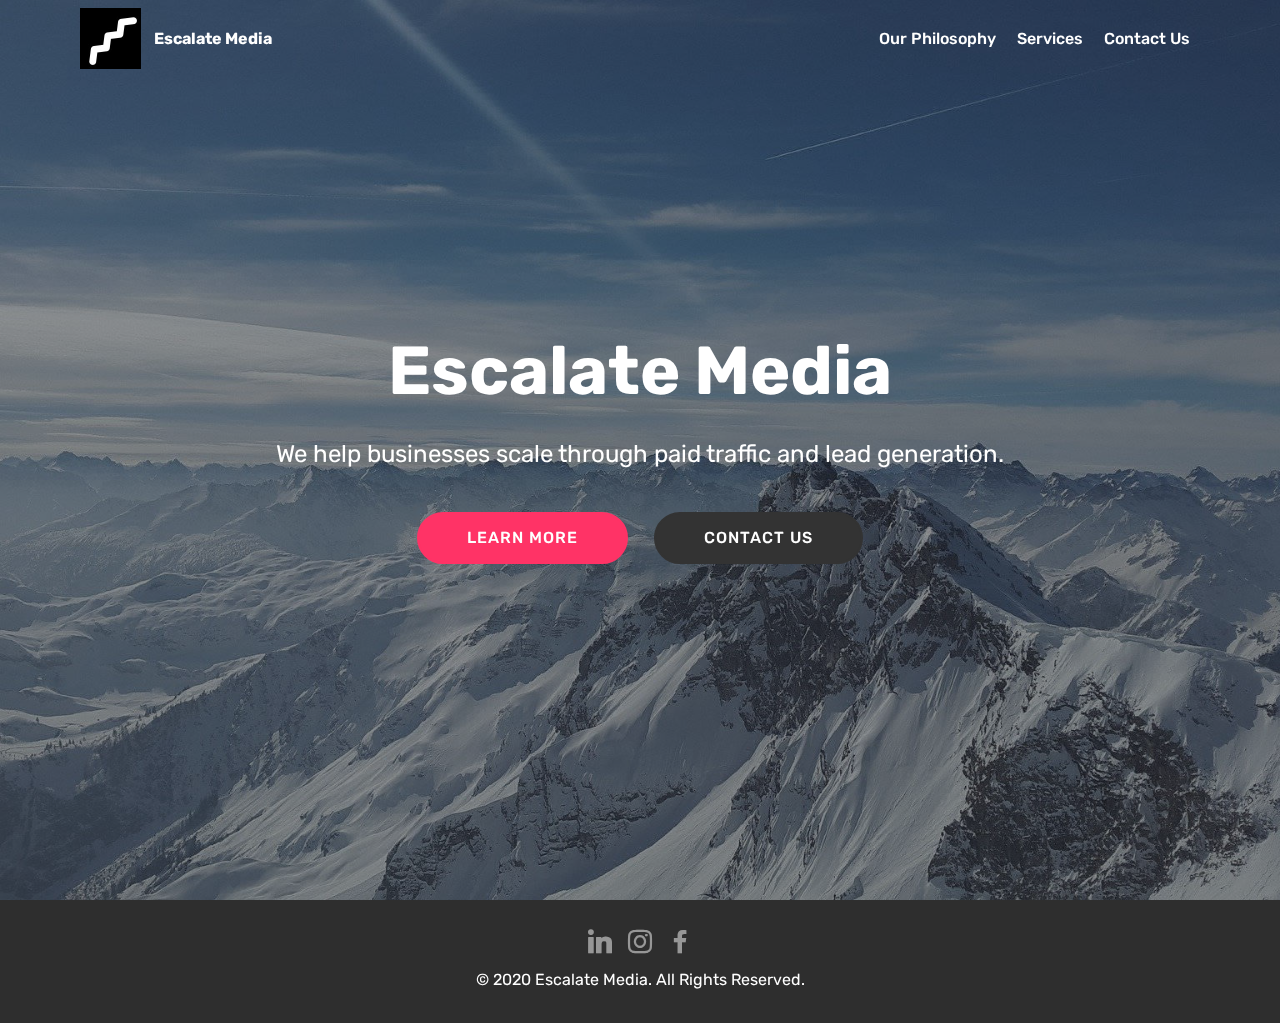
==== commit 2c6d9e58: "create github pages" ====
--- a/index.html
+++ b/index.html
@@ -6,7 +6,7 @@
   <meta http-equiv="X-UA-Compatible" content="IE=edge">
   <meta name="generator" content="Mobirise v4.12.4, mobirise.com">
   <meta name="viewport" content="width=device-width, initial-scale=1, minimum-scale=1">
-  <link rel="shortcut icon" href="assets/images/logo-128x128.png" type="image/x-icon">
+  <link rel="shortcut icon" href="assets/images/image-128x128.png" type="image/x-icon">
   <meta name="description" content="">
   
   
@@ -25,7 +25,7 @@
   
 </head>
 <body>
-  <section class="menu cid-s4xGUWFOTo" once="menu" id="menu2-a">
+  <section class="menu cid-s4zvgFmsb1" once="menu" id="menu1-m">
 
     
 
@@ -42,7 +42,7 @@
             <div class="navbar-brand">
                 <span class="navbar-logo">
                     <a href="index.html">
-                        <img src="assets/images/image-122x122.jpg" alt="Mobirise" title="" style="height: 3.8rem;">
+                         <img src="assets/images/image-122x122.jpg" alt="Mobirise" title="" style="height: 3.8rem;">
                     </a>
                 </span>
                 <span class="navbar-caption-wrap"><a class="navbar-caption text-white display-4" href="index.html">
@@ -51,13 +51,14 @@
         </div>
         <div class="collapse navbar-collapse" id="navbarSupportedContent">
             <ul class="navbar-nav nav-dropdown nav-right" data-app-modern-menu="true"><li class="nav-item">
-                    <a class="nav-link link text-white display-4" href="page3.html">
+                    <a class="nav-link link text-white display-4" href="page4.html">Our Philosophy</a>
+                </li><li class="nav-item"><a class="nav-link link text-white display-4" href="page3.html">
+                        
                         Services
-                    </a>
-                </li><li class="nav-item"><a class="nav-link link text-white display-4" href="page3.html">
-                        About Us</a></li>
+                    </a></li>
                 <li class="nav-item">
                     <a class="nav-link link text-white display-4" href="page2.html">
+                        
                         Contact Us
                     </a>
                 </li></ul>
@@ -66,7 +67,7 @@
     </nav>
 </section>
 
-<section class="engine"><a href="https://mobirise.info/n">free simple web templates</a></section><section class="cid-s4tb69csdH mbr-fullscreen mbr-parallax-background" id="header2-0">
+<section class="engine"><a href="https://mobirise.info">Mobirise</a></section><section class="cid-s4tb69csdH mbr-fullscreen mbr-parallax-background" id="header2-0">
 
     
 
@@ -80,14 +81,14 @@
                 
                 <p class="mbr-text pb-3 mbr-fonts-style display-5">
                     We help businesses scale through paid traffic and lead generation.</p>
-                <div class="mbr-section-btn"><a class="btn btn-md btn-secondary display-4" href="page3.html">LEARN MORE</a> <a class="btn btn-md btn-black display-4" href="page2.html">CONTACT US</a></div>
+                <div class="mbr-section-btn"><a class="btn btn-md btn-secondary display-4" href="page4.html">LEARN MORE</a> <a class="btn btn-md btn-black display-4" href="page2.html">CONTACT US</a></div>
             </div>
         </div>
     </div>
     
 </section>
 
-<section once="footers" class="cid-s4yHx4NRAT" id="footer7-e">
+<section once="footers" class="cid-s4zrWHSPNm" id="footer7-k">
 
     
 
@@ -95,23 +96,7 @@
 
     <div class="container">
         <div class="media-container-row align-center mbr-white">
-            <div class="row row-links">
-                <ul class="foot-menu">
-                    
-                    
-                    
-                    
-                    
-                <li class="foot-menu-item mbr-fonts-style display-7">&nbsp; &nbsp; &nbsp; &nbsp; &nbsp; &nbsp; &nbsp; &nbsp; &nbsp; &nbsp; &nbsp;</li><li class="foot-menu-item mbr-fonts-style display-7">
-                        <a class="text-white mbr-bold" href="#" target="_blank">Services</a>
-                    </li><li class="foot-menu-item mbr-fonts-style display-7">
-                        <a class="text-white mbr-bold" href="#" target="_blank">Get In Touch</a>
-                    </li><li class="foot-menu-item mbr-fonts-style display-7">
-                        <a class="text-white mbr-bold" href="#" target="_blank">Get In Touch</a>
-                    </li><li class="foot-menu-item mbr-fonts-style display-7">
-                        <a class="text-white mbr-bold" href="#" target="_blank">Get In Touch</a>
-                    </li></ul>
-            </div>
+            
             <div class="row social-row">
                 <div class="social-list align-right pb-2">
                     
@@ -121,7 +106,7 @@
                     
                     
                 <div class="soc-item">
-                        <a href="http://linkedin.com/company/escalatemedia" target="_blank">
+                        <a href="https://www.linkedin.com/company/escalatemedia/" target="_blank">
                             <span class="mbr-iconfont mbr-iconfont-social socicon-linkedin socicon"></span>
                         </a>
                     </div><div class="soc-item">
@@ -135,8 +120,8 @@
                     </div></div>
             </div>
             <div class="row row-copirayt">
-                <p class="mbr-text mb-0 mbr-fonts-style mbr-white align-center display-7">Escalate Media © 2020 | All Rights Reserved
-                </p>
+                <p class="mbr-text mb-0 mbr-fonts-style mbr-white align-center display-7">
+                    © 2020 Escalate Media. All Rights Reserved.</p>
             </div>
         </div>
     </div>
--- a/assets/mobirise/css/mbr-additional.css
+++ b/assets/mobirise/css/mbr-additional.css
@@ -713,26 +713,104 @@
 .cid-s4tb69csdH {
   background-image: url("../../../assets/images/mbr-1920x1080.jpg");
 }
-.cid-s4xGUWFOTo .navbar {
-  background: #ffffff;
+.cid-s4zrWHSPNm {
+  padding-top: 30px;
+  padding-bottom: 30px;
+  background-color: #2e2e2e;
+}
+.cid-s4zrWHSPNm .row-links {
+  width: 100%;
+  -webkit-justify-content: center;
+  justify-content: center;
+}
+.cid-s4zrWHSPNm .social-row {
+  width: 100%;
+  -webkit-justify-content: center;
+  justify-content: center;
+}
+.cid-s4zrWHSPNm .media-container-row {
+  -webkit-flex-direction: column;
+  flex-direction: column;
+  -webkit-justify-content: center;
+  justify-content: center;
+  -webkit-align-items: center;
+  align-items: center;
+}
+.cid-s4zrWHSPNm .media-container-row .foot-menu {
+  list-style: none;
+  display: flex;
+  -webkit-justify-content: center;
+  justify-content: center;
+  -webkit-flex-wrap: wrap;
+  flex-wrap: wrap;
+  padding: 0;
+  margin-bottom: 0;
+}
+.cid-s4zrWHSPNm .media-container-row .foot-menu li {
+  padding: 0 1rem 1rem 1rem;
+}
+.cid-s4zrWHSPNm .media-container-row .foot-menu li p {
+  margin: 0;
+}
+.cid-s4zrWHSPNm .media-container-row .social-list {
+  padding-left: 0;
+  margin-bottom: 0;
+  list-style: none;
+  display: flex;
+  -webkit-flex-wrap: wrap;
+  flex-wrap: wrap;
+  -webkit-justify-content: flex-end;
+  justify-content: flex-end;
+}
+.cid-s4zrWHSPNm .media-container-row .social-list .mbr-iconfont-social {
+  font-size: 1.5rem;
+  color: #ffffff;
+}
+.cid-s4zrWHSPNm .media-container-row .social-list .soc-item {
+  margin: 0 .5rem;
+}
+.cid-s4zrWHSPNm .media-container-row .social-list a {
+  margin: 0;
+  opacity: .5;
+  -webkit-transition: .2s linear;
+  transition: .2s linear;
+}
+.cid-s4zrWHSPNm .media-container-row .social-list a:hover {
+  opacity: 1;
+}
+@media (max-width: 767px) {
+  .cid-s4zrWHSPNm .media-container-row .social-list {
+    -webkit-justify-content: center;
+    justify-content: center;
+  }
+}
+.cid-s4zrWHSPNm .media-container-row .row-copirayt {
+  word-break: break-word;
+  width: 100%;
+}
+.cid-s4zrWHSPNm .media-container-row .row-copirayt p {
+  width: 100%;
+}
+.cid-s4zvgFmsb1 .navbar {
+  padding: .5rem 0;
+  background: #333333;
   transition: none;
   min-height: 77px;
-  padding: .5rem 0;
-}
-.cid-s4xGUWFOTo .navbar-dropdown.bg-color.transparent.opened {
-  background: #ffffff;
-}
-.cid-s4xGUWFOTo a {
+}
+.cid-s4zvgFmsb1 .navbar-dropdown.bg-color.transparent.opened {
+  background: #333333;
+}
+.cid-s4zvgFmsb1 a {
   font-style: normal;
 }
-.cid-s4xGUWFOTo .nav-item span {
+.cid-s4zvgFmsb1 .nav-item span {
   padding-right: 0.4em;
   line-height: 0.5em;
   vertical-align: text-bottom;
   position: relative;
   text-decoration: none;
 }
-.cid-s4xGUWFOTo .nav-item a {
+.cid-s4zvgFmsb1 .nav-item a {
   display: -webkit-flex;
   align-items: center;
   justify-content: center;
@@ -741,23 +819,23 @@
   -webkit-align-items: center;
   -webkit-justify-content: center;
 }
-.cid-s4xGUWFOTo .nav-item:focus,
-.cid-s4xGUWFOTo .nav-link:focus {
+.cid-s4zvgFmsb1 .nav-item:focus,
+.cid-s4zvgFmsb1 .nav-link:focus {
   outline: none;
 }
-.cid-s4xGUWFOTo .btn {
+.cid-s4zvgFmsb1 .btn {
   padding: 0.4rem 1.5rem;
   display: -webkit-inline-flex;
   align-items: center;
   -webkit-align-items: center;
 }
-.cid-s4xGUWFOTo .btn .mbr-iconfont {
+.cid-s4zvgFmsb1 .btn .mbr-iconfont {
   font-size: 1.6rem;
 }
-.cid-s4xGUWFOTo .menu-logo {
+.cid-s4zvgFmsb1 .menu-logo {
   margin-right: auto;
 }
-.cid-s4xGUWFOTo .menu-logo .navbar-brand {
+.cid-s4zvgFmsb1 .menu-logo .navbar-brand {
   display: flex;
   margin-left: 5rem;
   padding: 0;
@@ -766,7 +844,7 @@
   -webkit-align-items: center;
   align-items: center;
 }
-.cid-s4xGUWFOTo .menu-logo .navbar-brand .navbar-caption-wrap {
+.cid-s4zvgFmsb1 .menu-logo .navbar-brand .navbar-caption-wrap {
   display: flex;
   -webkit-align-items: center;
   align-items: center;
@@ -774,44 +852,44 @@
   min-width: 7rem;
   margin: .3rem 0;
 }
-.cid-s4xGUWFOTo .menu-logo .navbar-brand .navbar-caption-wrap .navbar-caption {
+.cid-s4zvgFmsb1 .menu-logo .navbar-brand .navbar-caption-wrap .navbar-caption {
   line-height: 1.2rem !important;
   padding-right: 2rem;
 }
-.cid-s4xGUWFOTo .menu-logo .navbar-brand .navbar-logo {
+.cid-s4zvgFmsb1 .menu-logo .navbar-brand .navbar-logo {
   font-size: 4rem;
   transition: font-size 0.25s;
 }
-.cid-s4xGUWFOTo .menu-logo .navbar-brand .navbar-logo img {
+.cid-s4zvgFmsb1 .menu-logo .navbar-brand .navbar-logo img {
   display: flex;
 }
-.cid-s4xGUWFOTo .menu-logo .navbar-brand .navbar-logo .mbr-iconfont {
+.cid-s4zvgFmsb1 .menu-logo .navbar-brand .navbar-logo .mbr-iconfont {
   transition: font-size 0.25s;
 }
-.cid-s4xGUWFOTo .menu-logo .navbar-brand .navbar-logo a {
+.cid-s4zvgFmsb1 .menu-logo .navbar-brand .navbar-logo a {
   display: inline-flex;
 }
-.cid-s4xGUWFOTo .navbar-toggleable-sm .navbar-collapse {
+.cid-s4zvgFmsb1 .navbar-toggleable-sm .navbar-collapse {
   justify-content: flex-end;
   -webkit-justify-content: flex-end;
   padding-right: 5rem;
   width: auto;
 }
-.cid-s4xGUWFOTo .navbar-toggleable-sm .navbar-collapse .navbar-nav {
+.cid-s4zvgFmsb1 .navbar-toggleable-sm .navbar-collapse .navbar-nav {
   flex-wrap: wrap;
   -webkit-flex-wrap: wrap;
   padding-left: 0;
 }
-.cid-s4xGUWFOTo .navbar-toggleable-sm .navbar-collapse .navbar-nav .nav-item {
+.cid-s4zvgFmsb1 .navbar-toggleable-sm .navbar-collapse .navbar-nav .nav-item {
   -webkit-align-self: center;
   align-self: center;
 }
-.cid-s4xGUWFOTo .navbar-toggleable-sm .navbar-collapse .navbar-buttons {
+.cid-s4zvgFmsb1 .navbar-toggleable-sm .navbar-collapse .navbar-buttons {
   padding-left: 0;
   padding-bottom: 0;
 }
-.cid-s4xGUWFOTo .dropdown .dropdown-menu {
-  background: #ffffff;
+.cid-s4zvgFmsb1 .dropdown .dropdown-menu {
+  background: #333333;
   visibility: hidden;
   display: block;
   position: absolute;
@@ -820,20 +898,20 @@
   padding-bottom: 1.4rem;
   text-align: left;
 }
-.cid-s4xGUWFOTo .dropdown .dropdown-menu .dropdown-item {
+.cid-s4zvgFmsb1 .dropdown .dropdown-menu .dropdown-item {
   width: auto;
   padding: 0.235em 1.5385em 0.235em 1.5385em !important;
 }
-.cid-s4xGUWFOTo .dropdown .dropdown-menu .dropdown-item::after {
+.cid-s4zvgFmsb1 .dropdown .dropdown-menu .dropdown-item::after {
   right: 0.5rem;
 }
-.cid-s4xGUWFOTo .dropdown .dropdown-menu .dropdown-submenu {
+.cid-s4zvgFmsb1 .dropdown .dropdown-menu .dropdown-submenu {
   margin: 0;
 }
-.cid-s4xGUWFOTo .dropdown.open > .dropdown-menu {
+.cid-s4zvgFmsb1 .dropdown.open > .dropdown-menu {
   visibility: visible;
 }
-.cid-s4xGUWFOTo .navbar-toggleable-sm.opened:after {
+.cid-s4zvgFmsb1 .navbar-toggleable-sm.opened:after {
   position: absolute;
   width: 100vw;
   height: 100vh;
@@ -845,28 +923,28 @@
   -webkit-transform: translateY(100%);
   z-index: 1000;
 }
-.cid-s4xGUWFOTo .navbar.navbar-short {
+.cid-s4zvgFmsb1 .navbar.navbar-short {
   min-height: 60px;
   transition: all .2s;
 }
-.cid-s4xGUWFOTo .navbar.navbar-short .navbar-toggler-right {
+.cid-s4zvgFmsb1 .navbar.navbar-short .navbar-toggler-right {
   top: 20px;
 }
-.cid-s4xGUWFOTo .navbar.navbar-short .navbar-logo a {
+.cid-s4zvgFmsb1 .navbar.navbar-short .navbar-logo a {
   font-size: 2.5rem !important;
   line-height: 2.5rem;
   transition: font-size 0.25s;
 }
-.cid-s4xGUWFOTo .navbar.navbar-short .navbar-logo a .mbr-iconfont {
+.cid-s4zvgFmsb1 .navbar.navbar-short .navbar-logo a .mbr-iconfont {
   font-size: 2.5rem !important;
 }
-.cid-s4xGUWFOTo .navbar.navbar-short .navbar-logo a img {
+.cid-s4zvgFmsb1 .navbar.navbar-short .navbar-logo a img {
   height: 3rem !important;
 }
-.cid-s4xGUWFOTo .navbar.navbar-short .navbar-brand {
+.cid-s4zvgFmsb1 .navbar.navbar-short .navbar-brand {
   min-height: 3rem;
 }
-.cid-s4xGUWFOTo button.navbar-toggler {
+.cid-s4zvgFmsb1 button.navbar-toggler {
   width: 31px;
   height: 18px;
   cursor: pointer;
@@ -874,109 +952,109 @@
   top: 1.5rem;
   right: 1rem;
 }
-.cid-s4xGUWFOTo button.navbar-toggler:focus {
+.cid-s4zvgFmsb1 button.navbar-toggler:focus {
   outline: none;
 }
-.cid-s4xGUWFOTo button.navbar-toggler .hamburger span {
+.cid-s4zvgFmsb1 button.navbar-toggler .hamburger span {
   position: absolute;
   right: 0;
   width: 30px;
   height: 2px;
   border-right: 5px;
-  background-color: #333333;
-}
-.cid-s4xGUWFOTo button.navbar-toggler .hamburger span:nth-child(1) {
+  background-color: #ffffff;
+}
+.cid-s4zvgFmsb1 button.navbar-toggler .hamburger span:nth-child(1) {
   top: 0;
   transition: all .2s;
 }
-.cid-s4xGUWFOTo button.navbar-toggler .hamburger span:nth-child(2) {
+.cid-s4zvgFmsb1 button.navbar-toggler .hamburger span:nth-child(2) {
   top: 8px;
   transition: all .15s;
 }
-.cid-s4xGUWFOTo button.navbar-toggler .hamburger span:nth-child(3) {
+.cid-s4zvgFmsb1 button.navbar-toggler .hamburger span:nth-child(3) {
   top: 8px;
   transition: all .15s;
 }
-.cid-s4xGUWFOTo button.navbar-toggler .hamburger span:nth-child(4) {
+.cid-s4zvgFmsb1 button.navbar-toggler .hamburger span:nth-child(4) {
   top: 16px;
   transition: all .2s;
 }
-.cid-s4xGUWFOTo nav.opened .hamburger span:nth-child(1) {
+.cid-s4zvgFmsb1 nav.opened .hamburger span:nth-child(1) {
   top: 8px;
   width: 0;
   opacity: 0;
   right: 50%;
   transition: all .2s;
 }
-.cid-s4xGUWFOTo nav.opened .hamburger span:nth-child(2) {
+.cid-s4zvgFmsb1 nav.opened .hamburger span:nth-child(2) {
   -webkit-transform: rotate(45deg);
   transform: rotate(45deg);
   transition: all .25s;
 }
-.cid-s4xGUWFOTo nav.opened .hamburger span:nth-child(3) {
+.cid-s4zvgFmsb1 nav.opened .hamburger span:nth-child(3) {
   -webkit-transform: rotate(-45deg);
   transform: rotate(-45deg);
   transition: all .25s;
 }
-.cid-s4xGUWFOTo nav.opened .hamburger span:nth-child(4) {
+.cid-s4zvgFmsb1 nav.opened .hamburger span:nth-child(4) {
   top: 8px;
   width: 0;
   opacity: 0;
   right: 50%;
   transition: all .2s;
 }
-.cid-s4xGUWFOTo .collapsed.navbar-expand {
+.cid-s4zvgFmsb1 .collapsed.navbar-expand {
   flex-direction: column;
   -webkit-flex-direction: column;
 }
-.cid-s4xGUWFOTo .collapsed .btn {
+.cid-s4zvgFmsb1 .collapsed .btn {
   display: -webkit-flex;
 }
-.cid-s4xGUWFOTo .collapsed .navbar-collapse {
+.cid-s4zvgFmsb1 .collapsed .navbar-collapse {
   display: none !important;
   padding-right: 0 !important;
 }
-.cid-s4xGUWFOTo .collapsed .navbar-collapse.collapsing,
-.cid-s4xGUWFOTo .collapsed .navbar-collapse.show {
+.cid-s4zvgFmsb1 .collapsed .navbar-collapse.collapsing,
+.cid-s4zvgFmsb1 .collapsed .navbar-collapse.show {
   display: block !important;
 }
-.cid-s4xGUWFOTo .collapsed .navbar-collapse.collapsing .navbar-nav,
-.cid-s4xGUWFOTo .collapsed .navbar-collapse.show .navbar-nav {
+.cid-s4zvgFmsb1 .collapsed .navbar-collapse.collapsing .navbar-nav,
+.cid-s4zvgFmsb1 .collapsed .navbar-collapse.show .navbar-nav {
   display: block;
   text-align: center;
 }
-.cid-s4xGUWFOTo .collapsed .navbar-collapse.collapsing .navbar-nav .nav-item,
-.cid-s4xGUWFOTo .collapsed .navbar-collapse.show .navbar-nav .nav-item {
+.cid-s4zvgFmsb1 .collapsed .navbar-collapse.collapsing .navbar-nav .nav-item,
+.cid-s4zvgFmsb1 .collapsed .navbar-collapse.show .navbar-nav .nav-item {
   clear: both;
 }
-.cid-s4xGUWFOTo .collapsed .navbar-collapse.collapsing .navbar-nav .nav-item:last-child,
-.cid-s4xGUWFOTo .collapsed .navbar-collapse.show .navbar-nav .nav-item:last-child {
+.cid-s4zvgFmsb1 .collapsed .navbar-collapse.collapsing .navbar-nav .nav-item:last-child,
+.cid-s4zvgFmsb1 .collapsed .navbar-collapse.show .navbar-nav .nav-item:last-child {
   margin-bottom: 1rem;
 }
-.cid-s4xGUWFOTo .collapsed .navbar-collapse.collapsing .navbar-buttons,
-.cid-s4xGUWFOTo .collapsed .navbar-collapse.show .navbar-buttons {
+.cid-s4zvgFmsb1 .collapsed .navbar-collapse.collapsing .navbar-buttons,
+.cid-s4zvgFmsb1 .collapsed .navbar-collapse.show .navbar-buttons {
   text-align: center;
 }
-.cid-s4xGUWFOTo .collapsed .navbar-collapse.collapsing .navbar-buttons:last-child,
-.cid-s4xGUWFOTo .collapsed .navbar-collapse.show .navbar-buttons:last-child {
+.cid-s4zvgFmsb1 .collapsed .navbar-collapse.collapsing .navbar-buttons:last-child,
+.cid-s4zvgFmsb1 .collapsed .navbar-collapse.show .navbar-buttons:last-child {
   margin-bottom: 1rem;
 }
 @media (min-width: 1024px) {
-  .cid-s4xGUWFOTo .collapsed:not(.navbar-short) .navbar-collapse {
+  .cid-s4zvgFmsb1 .collapsed:not(.navbar-short) .navbar-collapse {
     max-height: calc(98.5vh - 3.8rem);
   }
 }
-.cid-s4xGUWFOTo .collapsed button.navbar-toggler {
+.cid-s4zvgFmsb1 .collapsed button.navbar-toggler {
   display: block;
 }
-.cid-s4xGUWFOTo .collapsed .navbar-brand {
+.cid-s4zvgFmsb1 .collapsed .navbar-brand {
   margin-left: 1rem !important;
 }
-.cid-s4xGUWFOTo .collapsed .navbar-toggleable-sm {
+.cid-s4zvgFmsb1 .collapsed .navbar-toggleable-sm {
   flex-direction: column;
   -webkit-flex-direction: column;
 }
-.cid-s4xGUWFOTo .collapsed .dropdown .dropdown-menu {
+.cid-s4zvgFmsb1 .collapsed .dropdown .dropdown-menu {
   width: 100%;
   text-align: center;
   position: relative;
@@ -989,19 +1067,19 @@
   transition-duration: .5s;
   transition-property: opacity,padding,height;
 }
-.cid-s4xGUWFOTo .collapsed .dropdown.open > .dropdown-menu {
+.cid-s4zvgFmsb1 .collapsed .dropdown.open > .dropdown-menu {
   position: relative;
   opacity: 1;
   height: auto;
   padding: 1.4rem 0;
   visibility: visible;
 }
-.cid-s4xGUWFOTo .collapsed .dropdown .dropdown-submenu {
+.cid-s4zvgFmsb1 .collapsed .dropdown .dropdown-submenu {
   left: 0;
   text-align: center;
   width: 100%;
 }
-.cid-s4xGUWFOTo .collapsed .dropdown .dropdown-toggle[data-toggle="dropdown-submenu"]::after {
+.cid-s4zvgFmsb1 .collapsed .dropdown .dropdown-toggle[data-toggle="dropdown-submenu"]::after {
   margin-top: 0;
   position: inherit;
   right: 0;
@@ -1017,56 +1095,56 @@
   border-left: .30em solid transparent;
 }
 @media (max-width: 1023px) {
-  .cid-s4xGUWFOTo.navbar-expand {
+  .cid-s4zvgFmsb1 .navbar-expand {
     flex-direction: column;
     -webkit-flex-direction: column;
   }
-  .cid-s4xGUWFOTo img {
+  .cid-s4zvgFmsb1 img {
     height: 3.8rem !important;
   }
-  .cid-s4xGUWFOTo .btn {
+  .cid-s4zvgFmsb1 .btn {
     display: -webkit-flex;
   }
-  .cid-s4xGUWFOTo button.navbar-toggler {
+  .cid-s4zvgFmsb1 button.navbar-toggler {
     display: block;
   }
-  .cid-s4xGUWFOTo .navbar-brand {
+  .cid-s4zvgFmsb1 .navbar-brand {
     margin-left: 1rem !important;
   }
-  .cid-s4xGUWFOTo .navbar-toggleable-sm {
+  .cid-s4zvgFmsb1 .navbar-toggleable-sm {
     flex-direction: column;
     -webkit-flex-direction: column;
   }
-  .cid-s4xGUWFOTo .navbar-collapse {
+  .cid-s4zvgFmsb1 .navbar-collapse {
     display: none !important;
     padding-right: 0 !important;
   }
-  .cid-s4xGUWFOTo .navbar-collapse.collapsing,
-  .cid-s4xGUWFOTo .navbar-collapse.show {
+  .cid-s4zvgFmsb1 .navbar-collapse.collapsing,
+  .cid-s4zvgFmsb1 .navbar-collapse.show {
     display: block !important;
   }
-  .cid-s4xGUWFOTo .navbar-collapse.collapsing .navbar-nav,
-  .cid-s4xGUWFOTo .navbar-collapse.show .navbar-nav {
+  .cid-s4zvgFmsb1 .navbar-collapse.collapsing .navbar-nav,
+  .cid-s4zvgFmsb1 .navbar-collapse.show .navbar-nav {
     display: block;
     text-align: center;
   }
-  .cid-s4xGUWFOTo .navbar-collapse.collapsing .navbar-nav .nav-item,
-  .cid-s4xGUWFOTo .navbar-collapse.show .navbar-nav .nav-item {
+  .cid-s4zvgFmsb1 .navbar-collapse.collapsing .navbar-nav .nav-item,
+  .cid-s4zvgFmsb1 .navbar-collapse.show .navbar-nav .nav-item {
     clear: both;
   }
-  .cid-s4xGUWFOTo .navbar-collapse.collapsing .navbar-nav .nav-item:last-child,
-  .cid-s4xGUWFOTo .navbar-collapse.show .navbar-nav .nav-item:last-child {
+  .cid-s4zvgFmsb1 .navbar-collapse.collapsing .navbar-nav .nav-item:last-child,
+  .cid-s4zvgFmsb1 .navbar-collapse.show .navbar-nav .nav-item:last-child {
     margin-bottom: 1rem;
   }
-  .cid-s4xGUWFOTo .navbar-collapse.collapsing .navbar-buttons,
-  .cid-s4xGUWFOTo .navbar-collapse.show .navbar-buttons {
+  .cid-s4zvgFmsb1 .navbar-collapse.collapsing .navbar-buttons,
+  .cid-s4zvgFmsb1 .navbar-collapse.show .navbar-buttons {
     text-align: center;
   }
-  .cid-s4xGUWFOTo .navbar-collapse.collapsing .navbar-buttons:last-child,
-  .cid-s4xGUWFOTo .navbar-collapse.show .navbar-buttons:last-child {
+  .cid-s4zvgFmsb1 .navbar-collapse.collapsing .navbar-buttons:last-child,
+  .cid-s4zvgFmsb1 .navbar-collapse.show .navbar-buttons:last-child {
     margin-bottom: 1rem;
   }
-  .cid-s4xGUWFOTo .dropdown .dropdown-menu {
+  .cid-s4zvgFmsb1 .dropdown .dropdown-menu {
     width: 100%;
     text-align: center;
     position: relative;
@@ -1079,19 +1157,19 @@
     transition-duration: .5s;
     transition-property: opacity,padding,height;
   }
-  .cid-s4xGUWFOTo .dropdown.open > .dropdown-menu {
+  .cid-s4zvgFmsb1 .dropdown.open > .dropdown-menu {
     position: relative;
     opacity: 1;
     height: auto;
     padding: 1.4rem 0;
     visibility: visible;
   }
-  .cid-s4xGUWFOTo .dropdown .dropdown-submenu {
+  .cid-s4zvgFmsb1 .dropdown .dropdown-submenu {
     left: 0;
     text-align: center;
     width: 100%;
   }
-  .cid-s4xGUWFOTo .dropdown .dropdown-toggle[data-toggle="dropdown-submenu"]::after {
+  .cid-s4zvgFmsb1 .dropdown .dropdown-toggle[data-toggle="dropdown-submenu"]::after {
     margin-top: 0;
     position: inherit;
     right: 0;
@@ -1108,35 +1186,56 @@
   }
 }
 @media (min-width: 767px) {
-  .cid-s4xGUWFOTo .menu-logo {
+  .cid-s4zvgFmsb1 .menu-logo {
     flex-shrink: 0;
     -webkit-flex-shrink: 0;
   }
 }
-.cid-s4xGUWFOTo .navbar-collapse {
+.cid-s4zvgFmsb1 .navbar-collapse {
   flex-basis: auto;
   -webkit-flex-basis: auto;
 }
-.cid-s4xGUWFOTo .nav-link:hover,
-.cid-s4xGUWFOTo .dropdown-item:hover {
-  color: #767676 !important;
-}
-.cid-s4yHx4NRAT {
+.cid-s4zvgFmsb1 .nav-link:hover,
+.cid-s4zvgFmsb1 .dropdown-item:hover {
+  color: #c1c1c1 !important;
+}
+.cid-s4xE4Pnaoq {
+  padding-top: 90px;
+  padding-bottom: 90px;
+  background-color: #ffffff;
+}
+.cid-s4xE4Pnaoq .title {
+  margin-bottom: 2rem;
+}
+.cid-s4xE4Pnaoq .mbr-section-subtitle {
+  color: #767676;
+}
+.cid-s4xE4Pnaoq a:not([href]):not([tabindex]) {
+  color: #fff;
+  border-radius: 3px;
+}
+.cid-s4xE4Pnaoq a.btn-white:not([href]):not([tabindex]) {
+  color: #333;
+}
+.cid-s4xE4Pnaoq textarea.form-control {
+  min-height: 188px;
+}
+.cid-s4zrWHSPNm {
   padding-top: 30px;
   padding-bottom: 30px;
   background-color: #2e2e2e;
 }
-.cid-s4yHx4NRAT .row-links {
+.cid-s4zrWHSPNm .row-links {
   width: 100%;
   -webkit-justify-content: center;
   justify-content: center;
 }
-.cid-s4yHx4NRAT .social-row {
+.cid-s4zrWHSPNm .social-row {
   width: 100%;
   -webkit-justify-content: center;
   justify-content: center;
 }
-.cid-s4yHx4NRAT .media-container-row {
+.cid-s4zrWHSPNm .media-container-row {
   -webkit-flex-direction: column;
   flex-direction: column;
   -webkit-justify-content: center;
@@ -1144,7 +1243,7 @@
   -webkit-align-items: center;
   align-items: center;
 }
-.cid-s4yHx4NRAT .media-container-row .foot-menu {
+.cid-s4zrWHSPNm .media-container-row .foot-menu {
   list-style: none;
   display: flex;
   -webkit-justify-content: center;
@@ -1154,13 +1253,13 @@
   padding: 0;
   margin-bottom: 0;
 }
-.cid-s4yHx4NRAT .media-container-row .foot-menu li {
+.cid-s4zrWHSPNm .media-container-row .foot-menu li {
   padding: 0 1rem 1rem 1rem;
 }
-.cid-s4yHx4NRAT .media-container-row .foot-menu li p {
+.cid-s4zrWHSPNm .media-container-row .foot-menu li p {
   margin: 0;
 }
-.cid-s4yHx4NRAT .media-container-row .social-list {
+.cid-s4zrWHSPNm .media-container-row .social-list {
   padding-left: 0;
   margin-bottom: 0;
   list-style: none;
@@ -1170,79 +1269,55 @@
   -webkit-justify-content: flex-end;
   justify-content: flex-end;
 }
-.cid-s4yHx4NRAT .media-container-row .social-list .mbr-iconfont-social {
+.cid-s4zrWHSPNm .media-container-row .social-list .mbr-iconfont-social {
   font-size: 1.5rem;
   color: #ffffff;
 }
-.cid-s4yHx4NRAT .media-container-row .social-list .soc-item {
+.cid-s4zrWHSPNm .media-container-row .social-list .soc-item {
   margin: 0 .5rem;
 }
-.cid-s4yHx4NRAT .media-container-row .social-list a {
+.cid-s4zrWHSPNm .media-container-row .social-list a {
   margin: 0;
   opacity: .5;
   -webkit-transition: .2s linear;
   transition: .2s linear;
 }
-.cid-s4yHx4NRAT .media-container-row .social-list a:hover {
+.cid-s4zrWHSPNm .media-container-row .social-list a:hover {
   opacity: 1;
 }
 @media (max-width: 767px) {
-  .cid-s4yHx4NRAT .media-container-row .social-list {
+  .cid-s4zrWHSPNm .media-container-row .social-list {
     -webkit-justify-content: center;
     justify-content: center;
   }
 }
-.cid-s4yHx4NRAT .media-container-row .row-copirayt {
+.cid-s4zrWHSPNm .media-container-row .row-copirayt {
   word-break: break-word;
   width: 100%;
 }
-.cid-s4yHx4NRAT .media-container-row .row-copirayt p {
+.cid-s4zrWHSPNm .media-container-row .row-copirayt p {
   width: 100%;
 }
-.cid-s4yHx4NRAT foot-menu-item {
-  text-align: right;
-}
-.cid-s4xE4Pnaoq {
-  padding-top: 90px;
-  padding-bottom: 90px;
-  background-color: #ffffff;
-}
-.cid-s4xE4Pnaoq .title {
-  margin-bottom: 2rem;
-}
-.cid-s4xE4Pnaoq .mbr-section-subtitle {
-  color: #767676;
-}
-.cid-s4xE4Pnaoq a:not([href]):not([tabindex]) {
-  color: #fff;
-  border-radius: 3px;
-}
-.cid-s4xE4Pnaoq a.btn-white:not([href]):not([tabindex]) {
-  color: #333;
-}
-.cid-s4xE4Pnaoq textarea.form-control {
-  min-height: 188px;
-}
-.cid-s4xGUWFOTo .navbar {
-  background: #ffffff;
+.cid-s4zvgFmsb1 .navbar {
+  padding: .5rem 0;
+  background: #333333;
   transition: none;
   min-height: 77px;
-  padding: .5rem 0;
-}
-.cid-s4xGUWFOTo .navbar-dropdown.bg-color.transparent.opened {
-  background: #ffffff;
-}
-.cid-s4xGUWFOTo a {
+}
+.cid-s4zvgFmsb1 .navbar-dropdown.bg-color.transparent.opened {
+  background: #333333;
+}
+.cid-s4zvgFmsb1 a {
   font-style: normal;
 }
-.cid-s4xGUWFOTo .nav-item span {
+.cid-s4zvgFmsb1 .nav-item span {
   padding-right: 0.4em;
   line-height: 0.5em;
   vertical-align: text-bottom;
   position: relative;
   text-decoration: none;
 }
-.cid-s4xGUWFOTo .nav-item a {
+.cid-s4zvgFmsb1 .nav-item a {
   display: -webkit-flex;
   align-items: center;
   justify-content: center;
@@ -1251,23 +1326,23 @@
   -webkit-align-items: center;
   -webkit-justify-content: center;
 }
-.cid-s4xGUWFOTo .nav-item:focus,
-.cid-s4xGUWFOTo .nav-link:focus {
+.cid-s4zvgFmsb1 .nav-item:focus,
+.cid-s4zvgFmsb1 .nav-link:focus {
   outline: none;
 }
-.cid-s4xGUWFOTo .btn {
+.cid-s4zvgFmsb1 .btn {
   padding: 0.4rem 1.5rem;
   display: -webkit-inline-flex;
   align-items: center;
   -webkit-align-items: center;
 }
-.cid-s4xGUWFOTo .btn .mbr-iconfont {
+.cid-s4zvgFmsb1 .btn .mbr-iconfont {
   font-size: 1.6rem;
 }
-.cid-s4xGUWFOTo .menu-logo {
+.cid-s4zvgFmsb1 .menu-logo {
   margin-right: auto;
 }
-.cid-s4xGUWFOTo .menu-logo .navbar-brand {
+.cid-s4zvgFmsb1 .menu-logo .navbar-brand {
   display: flex;
   margin-left: 5rem;
   padding: 0;
@@ -1276,7 +1351,7 @@
   -webkit-align-items: center;
   align-items: center;
 }
-.cid-s4xGUWFOTo .menu-logo .navbar-brand .navbar-caption-wrap {
+.cid-s4zvgFmsb1 .menu-logo .navbar-brand .navbar-caption-wrap {
   display: flex;
   -webkit-align-items: center;
   align-items: center;
@@ -1284,44 +1359,44 @@
   min-width: 7rem;
   margin: .3rem 0;
 }
-.cid-s4xGUWFOTo .menu-logo .navbar-brand .navbar-caption-wrap .navbar-caption {
+.cid-s4zvgFmsb1 .menu-logo .navbar-brand .navbar-caption-wrap .navbar-caption {
   line-height: 1.2rem !important;
   padding-right: 2rem;
 }
-.cid-s4xGUWFOTo .menu-logo .navbar-brand .navbar-logo {
+.cid-s4zvgFmsb1 .menu-logo .navbar-brand .navbar-logo {
   font-size: 4rem;
   transition: font-size 0.25s;
 }
-.cid-s4xGUWFOTo .menu-logo .navbar-brand .navbar-logo img {
+.cid-s4zvgFmsb1 .menu-logo .navbar-brand .navbar-logo img {
   display: flex;
 }
-.cid-s4xGUWFOTo .menu-logo .navbar-brand .navbar-logo .mbr-iconfont {
+.cid-s4zvgFmsb1 .menu-logo .navbar-brand .navbar-logo .mbr-iconfont {
   transition: font-size 0.25s;
 }
-.cid-s4xGUWFOTo .menu-logo .navbar-brand .navbar-logo a {
+.cid-s4zvgFmsb1 .menu-logo .navbar-brand .navbar-logo a {
   display: inline-flex;
 }
-.cid-s4xGUWFOTo .navbar-toggleable-sm .navbar-collapse {
+.cid-s4zvgFmsb1 .navbar-toggleable-sm .navbar-collapse {
   justify-content: flex-end;
   -webkit-justify-content: flex-end;
   padding-right: 5rem;
   width: auto;
 }
-.cid-s4xGUWFOTo .navbar-toggleable-sm .navbar-collapse .navbar-nav {
+.cid-s4zvgFmsb1 .navbar-toggleable-sm .navbar-collapse .navbar-nav {
   flex-wrap: wrap;
   -webkit-flex-wrap: wrap;
   padding-left: 0;
 }
-.cid-s4xGUWFOTo .navbar-toggleable-sm .navbar-collapse .navbar-nav .nav-item {
+.cid-s4zvgFmsb1 .navbar-toggleable-sm .navbar-collapse .navbar-nav .nav-item {
   -webkit-align-self: center;
   align-self: center;
 }
-.cid-s4xGUWFOTo .navbar-toggleable-sm .navbar-collapse .navbar-buttons {
+.cid-s4zvgFmsb1 .navbar-toggleable-sm .navbar-collapse .navbar-buttons {
   padding-left: 0;
   padding-bottom: 0;
 }
-.cid-s4xGUWFOTo .dropdown .dropdown-menu {
-  background: #ffffff;
+.cid-s4zvgFmsb1 .dropdown .dropdown-menu {
+  background: #333333;
   visibility: hidden;
   display: block;
   position: absolute;
@@ -1330,20 +1405,20 @@
   padding-bottom: 1.4rem;
   text-align: left;
 }
-.cid-s4xGUWFOTo .dropdown .dropdown-menu .dropdown-item {
+.cid-s4zvgFmsb1 .dropdown .dropdown-menu .dropdown-item {
   width: auto;
   padding: 0.235em 1.5385em 0.235em 1.5385em !important;
 }
-.cid-s4xGUWFOTo .dropdown .dropdown-menu .dropdown-item::after {
+.cid-s4zvgFmsb1 .dropdown .dropdown-menu .dropdown-item::after {
   right: 0.5rem;
 }
-.cid-s4xGUWFOTo .dropdown .dropdown-menu .dropdown-submenu {
+.cid-s4zvgFmsb1 .dropdown .dropdown-menu .dropdown-submenu {
   margin: 0;
 }
-.cid-s4xGUWFOTo .dropdown.open > .dropdown-menu {
+.cid-s4zvgFmsb1 .dropdown.open > .dropdown-menu {
   visibility: visible;
 }
-.cid-s4xGUWFOTo .navbar-toggleable-sm.opened:after {
+.cid-s4zvgFmsb1 .navbar-toggleable-sm.opened:after {
   position: absolute;
   width: 100vw;
   height: 100vh;
@@ -1355,28 +1430,28 @@
   -webkit-transform: translateY(100%);
   z-index: 1000;
 }
-.cid-s4xGUWFOTo .navbar.navbar-short {
+.cid-s4zvgFmsb1 .navbar.navbar-short {
   min-height: 60px;
   transition: all .2s;
 }
-.cid-s4xGUWFOTo .navbar.navbar-short .navbar-toggler-right {
+.cid-s4zvgFmsb1 .navbar.navbar-short .navbar-toggler-right {
   top: 20px;
 }
-.cid-s4xGUWFOTo .navbar.navbar-short .navbar-logo a {
+.cid-s4zvgFmsb1 .navbar.navbar-short .navbar-logo a {
   font-size: 2.5rem !important;
   line-height: 2.5rem;
   transition: font-size 0.25s;
 }
-.cid-s4xGUWFOTo .navbar.navbar-short .navbar-logo a .mbr-iconfont {
+.cid-s4zvgFmsb1 .navbar.navbar-short .navbar-logo a .mbr-iconfont {
   font-size: 2.5rem !important;
 }
-.cid-s4xGUWFOTo .navbar.navbar-short .navbar-logo a img {
+.cid-s4zvgFmsb1 .navbar.navbar-short .navbar-logo a img {
   height: 3rem !important;
 }
-.cid-s4xGUWFOTo .navbar.navbar-short .navbar-brand {
+.cid-s4zvgFmsb1 .navbar.navbar-short .navbar-brand {
   min-height: 3rem;
 }
-.cid-s4xGUWFOTo button.navbar-toggler {
+.cid-s4zvgFmsb1 button.navbar-toggler {
   width: 31px;
   height: 18px;
   cursor: pointer;
@@ -1384,109 +1459,109 @@
   top: 1.5rem;
   right: 1rem;
 }
-.cid-s4xGUWFOTo button.navbar-toggler:focus {
+.cid-s4zvgFmsb1 button.navbar-toggler:focus {
   outline: none;
 }
-.cid-s4xGUWFOTo button.navbar-toggler .hamburger span {
+.cid-s4zvgFmsb1 button.navbar-toggler .hamburger span {
   position: absolute;
   right: 0;
   width: 30px;
   height: 2px;
   border-right: 5px;
-  background-color: #333333;
-}
-.cid-s4xGUWFOTo button.navbar-toggler .hamburger span:nth-child(1) {
+  background-color: #ffffff;
+}
+.cid-s4zvgFmsb1 button.navbar-toggler .hamburger span:nth-child(1) {
   top: 0;
   transition: all .2s;
 }
-.cid-s4xGUWFOTo button.navbar-toggler .hamburger span:nth-child(2) {
+.cid-s4zvgFmsb1 button.navbar-toggler .hamburger span:nth-child(2) {
   top: 8px;
   transition: all .15s;
 }
-.cid-s4xGUWFOTo button.navbar-toggler .hamburger span:nth-child(3) {
+.cid-s4zvgFmsb1 button.navbar-toggler .hamburger span:nth-child(3) {
   top: 8px;
   transition: all .15s;
 }
-.cid-s4xGUWFOTo button.navbar-toggler .hamburger span:nth-child(4) {
+.cid-s4zvgFmsb1 button.navbar-toggler .hamburger span:nth-child(4) {
   top: 16px;
   transition: all .2s;
 }
-.cid-s4xGUWFOTo nav.opened .hamburger span:nth-child(1) {
+.cid-s4zvgFmsb1 nav.opened .hamburger span:nth-child(1) {
   top: 8px;
   width: 0;
   opacity: 0;
   right: 50%;
   transition: all .2s;
 }
-.cid-s4xGUWFOTo nav.opened .hamburger span:nth-child(2) {
+.cid-s4zvgFmsb1 nav.opened .hamburger span:nth-child(2) {
   -webkit-transform: rotate(45deg);
   transform: rotate(45deg);
   transition: all .25s;
 }
-.cid-s4xGUWFOTo nav.opened .hamburger span:nth-child(3) {
+.cid-s4zvgFmsb1 nav.opened .hamburger span:nth-child(3) {
   -webkit-transform: rotate(-45deg);
   transform: rotate(-45deg);
   transition: all .25s;
 }
-.cid-s4xGUWFOTo nav.opened .hamburger span:nth-child(4) {
+.cid-s4zvgFmsb1 nav.opened .hamburger span:nth-child(4) {
   top: 8px;
   width: 0;
   opacity: 0;
   right: 50%;
   transition: all .2s;
 }
-.cid-s4xGUWFOTo .collapsed.navbar-expand {
+.cid-s4zvgFmsb1 .collapsed.navbar-expand {
   flex-direction: column;
   -webkit-flex-direction: column;
 }
-.cid-s4xGUWFOTo .collapsed .btn {
+.cid-s4zvgFmsb1 .collapsed .btn {
   display: -webkit-flex;
 }
-.cid-s4xGUWFOTo .collapsed .navbar-collapse {
+.cid-s4zvgFmsb1 .collapsed .navbar-collapse {
   display: none !important;
   padding-right: 0 !important;
 }
-.cid-s4xGUWFOTo .collapsed .navbar-collapse.collapsing,
-.cid-s4xGUWFOTo .collapsed .navbar-collapse.show {
+.cid-s4zvgFmsb1 .collapsed .navbar-collapse.collapsing,
+.cid-s4zvgFmsb1 .collapsed .navbar-collapse.show {
   display: block !important;
 }
-.cid-s4xGUWFOTo .collapsed .navbar-collapse.collapsing .navbar-nav,
-.cid-s4xGUWFOTo .collapsed .navbar-collapse.show .navbar-nav {
+.cid-s4zvgFmsb1 .collapsed .navbar-collapse.collapsing .navbar-nav,
+.cid-s4zvgFmsb1 .collapsed .navbar-collapse.show .navbar-nav {
   display: block;
   text-align: center;
 }
-.cid-s4xGUWFOTo .collapsed .navbar-collapse.collapsing .navbar-nav .nav-item,
-.cid-s4xGUWFOTo .collapsed .navbar-collapse.show .navbar-nav .nav-item {
+.cid-s4zvgFmsb1 .collapsed .navbar-collapse.collapsing .navbar-nav .nav-item,
+.cid-s4zvgFmsb1 .collapsed .navbar-collapse.show .navbar-nav .nav-item {
   clear: both;
 }
-.cid-s4xGUWFOTo .collapsed .navbar-collapse.collapsing .navbar-nav .nav-item:last-child,
-.cid-s4xGUWFOTo .collapsed .navbar-collapse.show .navbar-nav .nav-item:last-child {
+.cid-s4zvgFmsb1 .collapsed .navbar-collapse.collapsing .navbar-nav .nav-item:last-child,
+.cid-s4zvgFmsb1 .collapsed .navbar-collapse.show .navbar-nav .nav-item:last-child {
   margin-bottom: 1rem;
 }
-.cid-s4xGUWFOTo .collapsed .navbar-collapse.collapsing .navbar-buttons,
-.cid-s4xGUWFOTo .collapsed .navbar-collapse.show .navbar-buttons {
+.cid-s4zvgFmsb1 .collapsed .navbar-collapse.collapsing .navbar-buttons,
+.cid-s4zvgFmsb1 .collapsed .navbar-collapse.show .navbar-buttons {
   text-align: center;
 }
-.cid-s4xGUWFOTo .collapsed .navbar-collapse.collapsing .navbar-buttons:last-child,
-.cid-s4xGUWFOTo .collapsed .navbar-collapse.show .navbar-buttons:last-child {
+.cid-s4zvgFmsb1 .collapsed .navbar-collapse.collapsing .navbar-buttons:last-child,
+.cid-s4zvgFmsb1 .collapsed .navbar-collapse.show .navbar-buttons:last-child {
   margin-bottom: 1rem;
 }
 @media (min-width: 1024px) {
-  .cid-s4xGUWFOTo .collapsed:not(.navbar-short) .navbar-collapse {
+  .cid-s4zvgFmsb1 .collapsed:not(.navbar-short) .navbar-collapse {
     max-height: calc(98.5vh - 3.8rem);
   }
 }
-.cid-s4xGUWFOTo .collapsed button.navbar-toggler {
+.cid-s4zvgFmsb1 .collapsed button.navbar-toggler {
   display: block;
 }
-.cid-s4xGUWFOTo .collapsed .navbar-brand {
+.cid-s4zvgFmsb1 .collapsed .navbar-brand {
   margin-left: 1rem !important;
 }
-.cid-s4xGUWFOTo .collapsed .navbar-toggleable-sm {
+.cid-s4zvgFmsb1 .collapsed .navbar-toggleable-sm {
   flex-direction: column;
   -webkit-flex-direction: column;
 }
-.cid-s4xGUWFOTo .collapsed .dropdown .dropdown-menu {
+.cid-s4zvgFmsb1 .collapsed .dropdown .dropdown-menu {
   width: 100%;
   text-align: center;
   position: relative;
@@ -1499,19 +1574,19 @@
   transition-duration: .5s;
   transition-property: opacity,padding,height;
 }
-.cid-s4xGUWFOTo .collapsed .dropdown.open > .dropdown-menu {
+.cid-s4zvgFmsb1 .collapsed .dropdown.open > .dropdown-menu {
   position: relative;
   opacity: 1;
   height: auto;
   padding: 1.4rem 0;
   visibility: visible;
 }
-.cid-s4xGUWFOTo .collapsed .dropdown .dropdown-submenu {
+.cid-s4zvgFmsb1 .collapsed .dropdown .dropdown-submenu {
   left: 0;
   text-align: center;
   width: 100%;
 }
-.cid-s4xGUWFOTo .collapsed .dropdown .dropdown-toggle[data-toggle="dropdown-submenu"]::after {
+.cid-s4zvgFmsb1 .collapsed .dropdown .dropdown-toggle[data-toggle="dropdown-submenu"]::after {
   margin-top: 0;
   position: inherit;
   right: 0;
@@ -1527,56 +1602,56 @@
   border-left: .30em solid transparent;
 }
 @media (max-width: 1023px) {
-  .cid-s4xGUWFOTo.navbar-expand {
+  .cid-s4zvgFmsb1 .navbar-expand {
     flex-direction: column;
     -webkit-flex-direction: column;
   }
-  .cid-s4xGUWFOTo img {
+  .cid-s4zvgFmsb1 img {
     height: 3.8rem !important;
   }
-  .cid-s4xGUWFOTo .btn {
+  .cid-s4zvgFmsb1 .btn {
     display: -webkit-flex;
   }
-  .cid-s4xGUWFOTo button.navbar-toggler {
+  .cid-s4zvgFmsb1 button.navbar-toggler {
     display: block;
   }
-  .cid-s4xGUWFOTo .navbar-brand {
+  .cid-s4zvgFmsb1 .navbar-brand {
     margin-left: 1rem !important;
   }
-  .cid-s4xGUWFOTo .navbar-toggleable-sm {
+  .cid-s4zvgFmsb1 .navbar-toggleable-sm {
     flex-direction: column;
     -webkit-flex-direction: column;
   }
-  .cid-s4xGUWFOTo .navbar-collapse {
+  .cid-s4zvgFmsb1 .navbar-collapse {
     display: none !important;
     padding-right: 0 !important;
   }
-  .cid-s4xGUWFOTo .navbar-collapse.collapsing,
-  .cid-s4xGUWFOTo .navbar-collapse.show {
+  .cid-s4zvgFmsb1 .navbar-collapse.collapsing,
+  .cid-s4zvgFmsb1 .navbar-collapse.show {
     display: block !important;
   }
-  .cid-s4xGUWFOTo .navbar-collapse.collapsing .navbar-nav,
-  .cid-s4xGUWFOTo .navbar-collapse.show .navbar-nav {
+  .cid-s4zvgFmsb1 .navbar-collapse.collapsing .navbar-nav,
+  .cid-s4zvgFmsb1 .navbar-collapse.show .navbar-nav {
     display: block;
     text-align: center;
   }
-  .cid-s4xGUWFOTo .navbar-collapse.collapsing .navbar-nav .nav-item,
-  .cid-s4xGUWFOTo .navbar-collapse.show .navbar-nav .nav-item {
+  .cid-s4zvgFmsb1 .navbar-collapse.collapsing .navbar-nav .nav-item,
+  .cid-s4zvgFmsb1 .navbar-collapse.show .navbar-nav .nav-item {
     clear: both;
   }
-  .cid-s4xGUWFOTo .navbar-collapse.collapsing .navbar-nav .nav-item:last-child,
-  .cid-s4xGUWFOTo .navbar-collapse.show .navbar-nav .nav-item:last-child {
+  .cid-s4zvgFmsb1 .navbar-collapse.collapsing .navbar-nav .nav-item:last-child,
+  .cid-s4zvgFmsb1 .navbar-collapse.show .navbar-nav .nav-item:last-child {
     margin-bottom: 1rem;
   }
-  .cid-s4xGUWFOTo .navbar-collapse.collapsing .navbar-buttons,
-  .cid-s4xGUWFOTo .navbar-collapse.show .navbar-buttons {
+  .cid-s4zvgFmsb1 .navbar-collapse.collapsing .navbar-buttons,
+  .cid-s4zvgFmsb1 .navbar-collapse.show .navbar-buttons {
     text-align: center;
   }
-  .cid-s4xGUWFOTo .navbar-collapse.collapsing .navbar-buttons:last-child,
-  .cid-s4xGUWFOTo .navbar-collapse.show .navbar-buttons:last-child {
+  .cid-s4zvgFmsb1 .navbar-collapse.collapsing .navbar-buttons:last-child,
+  .cid-s4zvgFmsb1 .navbar-collapse.show .navbar-buttons:last-child {
     margin-bottom: 1rem;
   }
-  .cid-s4xGUWFOTo .dropdown .dropdown-menu {
+  .cid-s4zvgFmsb1 .dropdown .dropdown-menu {
     width: 100%;
     text-align: center;
     position: relative;
@@ -1589,19 +1664,19 @@
     transition-duration: .5s;
     transition-property: opacity,padding,height;
   }
-  .cid-s4xGUWFOTo .dropdown.open > .dropdown-menu {
+  .cid-s4zvgFmsb1 .dropdown.open > .dropdown-menu {
     position: relative;
     opacity: 1;
     height: auto;
     padding: 1.4rem 0;
     visibility: visible;
   }
-  .cid-s4xGUWFOTo .dropdown .dropdown-submenu {
+  .cid-s4zvgFmsb1 .dropdown .dropdown-submenu {
     left: 0;
     text-align: center;
     width: 100%;
   }
-  .cid-s4xGUWFOTo .dropdown .dropdown-toggle[data-toggle="dropdown-submenu"]::after {
+  .cid-s4zvgFmsb1 .dropdown .dropdown-toggle[data-toggle="dropdown-submenu"]::after {
     margin-top: 0;
     position: inherit;
     right: 0;
@@ -1618,102 +1693,21 @@
   }
 }
 @media (min-width: 767px) {
-  .cid-s4xGUWFOTo .menu-logo {
+  .cid-s4zvgFmsb1 .menu-logo {
     flex-shrink: 0;
     -webkit-flex-shrink: 0;
   }
 }
-.cid-s4xGUWFOTo .navbar-collapse {
+.cid-s4zvgFmsb1 .navbar-collapse {
   flex-basis: auto;
   -webkit-flex-basis: auto;
 }
-.cid-s4xGUWFOTo .nav-link:hover,
-.cid-s4xGUWFOTo .dropdown-item:hover {
-  color: #767676 !important;
-}
-.cid-s4yHx4NRAT {
-  padding-top: 30px;
-  padding-bottom: 30px;
-  background-color: #2e2e2e;
-}
-.cid-s4yHx4NRAT .row-links {
-  width: 100%;
-  -webkit-justify-content: center;
-  justify-content: center;
-}
-.cid-s4yHx4NRAT .social-row {
-  width: 100%;
-  -webkit-justify-content: center;
-  justify-content: center;
-}
-.cid-s4yHx4NRAT .media-container-row {
-  -webkit-flex-direction: column;
-  flex-direction: column;
-  -webkit-justify-content: center;
-  justify-content: center;
-  -webkit-align-items: center;
-  align-items: center;
-}
-.cid-s4yHx4NRAT .media-container-row .foot-menu {
-  list-style: none;
-  display: flex;
-  -webkit-justify-content: center;
-  justify-content: center;
-  -webkit-flex-wrap: wrap;
-  flex-wrap: wrap;
-  padding: 0;
-  margin-bottom: 0;
-}
-.cid-s4yHx4NRAT .media-container-row .foot-menu li {
-  padding: 0 1rem 1rem 1rem;
-}
-.cid-s4yHx4NRAT .media-container-row .foot-menu li p {
-  margin: 0;
-}
-.cid-s4yHx4NRAT .media-container-row .social-list {
-  padding-left: 0;
-  margin-bottom: 0;
-  list-style: none;
-  display: flex;
-  -webkit-flex-wrap: wrap;
-  flex-wrap: wrap;
-  -webkit-justify-content: flex-end;
-  justify-content: flex-end;
-}
-.cid-s4yHx4NRAT .media-container-row .social-list .mbr-iconfont-social {
-  font-size: 1.5rem;
-  color: #ffffff;
-}
-.cid-s4yHx4NRAT .media-container-row .social-list .soc-item {
-  margin: 0 .5rem;
-}
-.cid-s4yHx4NRAT .media-container-row .social-list a {
-  margin: 0;
-  opacity: .5;
-  -webkit-transition: .2s linear;
-  transition: .2s linear;
-}
-.cid-s4yHx4NRAT .media-container-row .social-list a:hover {
-  opacity: 1;
-}
-@media (max-width: 767px) {
-  .cid-s4yHx4NRAT .media-container-row .social-list {
-    -webkit-justify-content: center;
-    justify-content: center;
-  }
-}
-.cid-s4yHx4NRAT .media-container-row .row-copirayt {
-  word-break: break-word;
-  width: 100%;
-}
-.cid-s4yHx4NRAT .media-container-row .row-copirayt p {
-  width: 100%;
-}
-.cid-s4yHx4NRAT foot-menu-item {
-  text-align: right;
+.cid-s4zvgFmsb1 .nav-link:hover,
+.cid-s4zvgFmsb1 .dropdown-item:hover {
+  color: #c1c1c1 !important;
 }
 .cid-s4xBjc8sE2 {
-  background-image: url("../../../assets/images/background1.jpg");
+  background-image: url("../../../assets/images/mbr-1-1920x1280.jpg");
 }
 .cid-s4xBjc8sE2 .icons-media-container {
   display: flex;
@@ -1742,26 +1736,104 @@
 .cid-s4xBjc8sE2 .mbr-section-btn {
   text-align: center;
 }
-.cid-s4xGUWFOTo .navbar {
-  background: #ffffff;
+.cid-s4zrWHSPNm {
+  padding-top: 30px;
+  padding-bottom: 30px;
+  background-color: #2e2e2e;
+}
+.cid-s4zrWHSPNm .row-links {
+  width: 100%;
+  -webkit-justify-content: center;
+  justify-content: center;
+}
+.cid-s4zrWHSPNm .social-row {
+  width: 100%;
+  -webkit-justify-content: center;
+  justify-content: center;
+}
+.cid-s4zrWHSPNm .media-container-row {
+  -webkit-flex-direction: column;
+  flex-direction: column;
+  -webkit-justify-content: center;
+  justify-content: center;
+  -webkit-align-items: center;
+  align-items: center;
+}
+.cid-s4zrWHSPNm .media-container-row .foot-menu {
+  list-style: none;
+  display: flex;
+  -webkit-justify-content: center;
+  justify-content: center;
+  -webkit-flex-wrap: wrap;
+  flex-wrap: wrap;
+  padding: 0;
+  margin-bottom: 0;
+}
+.cid-s4zrWHSPNm .media-container-row .foot-menu li {
+  padding: 0 1rem 1rem 1rem;
+}
+.cid-s4zrWHSPNm .media-container-row .foot-menu li p {
+  margin: 0;
+}
+.cid-s4zrWHSPNm .media-container-row .social-list {
+  padding-left: 0;
+  margin-bottom: 0;
+  list-style: none;
+  display: flex;
+  -webkit-flex-wrap: wrap;
+  flex-wrap: wrap;
+  -webkit-justify-content: flex-end;
+  justify-content: flex-end;
+}
+.cid-s4zrWHSPNm .media-container-row .social-list .mbr-iconfont-social {
+  font-size: 1.5rem;
+  color: #ffffff;
+}
+.cid-s4zrWHSPNm .media-container-row .social-list .soc-item {
+  margin: 0 .5rem;
+}
+.cid-s4zrWHSPNm .media-container-row .social-list a {
+  margin: 0;
+  opacity: .5;
+  -webkit-transition: .2s linear;
+  transition: .2s linear;
+}
+.cid-s4zrWHSPNm .media-container-row .social-list a:hover {
+  opacity: 1;
+}
+@media (max-width: 767px) {
+  .cid-s4zrWHSPNm .media-container-row .social-list {
+    -webkit-justify-content: center;
+    justify-content: center;
+  }
+}
+.cid-s4zrWHSPNm .media-container-row .row-copirayt {
+  word-break: break-word;
+  width: 100%;
+}
+.cid-s4zrWHSPNm .media-container-row .row-copirayt p {
+  width: 100%;
+}
+.cid-s4zvgFmsb1 .navbar {
+  padding: .5rem 0;
+  background: #333333;
   transition: none;
   min-height: 77px;
-  padding: .5rem 0;
-}
-.cid-s4xGUWFOTo .navbar-dropdown.bg-color.transparent.opened {
-  background: #ffffff;
-}
-.cid-s4xGUWFOTo a {
+}
+.cid-s4zvgFmsb1 .navbar-dropdown.bg-color.transparent.opened {
+  background: #333333;
+}
+.cid-s4zvgFmsb1 a {
   font-style: normal;
 }
-.cid-s4xGUWFOTo .nav-item span {
+.cid-s4zvgFmsb1 .nav-item span {
   padding-right: 0.4em;
   line-height: 0.5em;
   vertical-align: text-bottom;
   position: relative;
   text-decoration: none;
 }
-.cid-s4xGUWFOTo .nav-item a {
+.cid-s4zvgFmsb1 .nav-item a {
   display: -webkit-flex;
   align-items: center;
   justify-content: center;
@@ -1770,23 +1842,23 @@
   -webkit-align-items: center;
   -webkit-justify-content: center;
 }
-.cid-s4xGUWFOTo .nav-item:focus,
-.cid-s4xGUWFOTo .nav-link:focus {
+.cid-s4zvgFmsb1 .nav-item:focus,
+.cid-s4zvgFmsb1 .nav-link:focus {
   outline: none;
 }
-.cid-s4xGUWFOTo .btn {
+.cid-s4zvgFmsb1 .btn {
   padding: 0.4rem 1.5rem;
   display: -webkit-inline-flex;
   align-items: center;
   -webkit-align-items: center;
 }
-.cid-s4xGUWFOTo .btn .mbr-iconfont {
+.cid-s4zvgFmsb1 .btn .mbr-iconfont {
   font-size: 1.6rem;
 }
-.cid-s4xGUWFOTo .menu-logo {
+.cid-s4zvgFmsb1 .menu-logo {
   margin-right: auto;
 }
-.cid-s4xGUWFOTo .menu-logo .navbar-brand {
+.cid-s4zvgFmsb1 .menu-logo .navbar-brand {
   display: flex;
   margin-left: 5rem;
   padding: 0;
@@ -1795,7 +1867,7 @@
   -webkit-align-items: center;
   align-items: center;
 }
-.cid-s4xGUWFOTo .menu-logo .navbar-brand .navbar-caption-wrap {
+.cid-s4zvgFmsb1 .menu-logo .navbar-brand .navbar-caption-wrap {
   display: flex;
   -webkit-align-items: center;
   align-items: center;
@@ -1803,44 +1875,44 @@
   min-width: 7rem;
   margin: .3rem 0;
 }
-.cid-s4xGUWFOTo .menu-logo .navbar-brand .navbar-caption-wrap .navbar-caption {
+.cid-s4zvgFmsb1 .menu-logo .navbar-brand .navbar-caption-wrap .navbar-caption {
   line-height: 1.2rem !important;
   padding-right: 2rem;
 }
-.cid-s4xGUWFOTo .menu-logo .navbar-brand .navbar-logo {
+.cid-s4zvgFmsb1 .menu-logo .navbar-brand .navbar-logo {
   font-size: 4rem;
   transition: font-size 0.25s;
 }
-.cid-s4xGUWFOTo .menu-logo .navbar-brand .navbar-logo img {
+.cid-s4zvgFmsb1 .menu-logo .navbar-brand .navbar-logo img {
   display: flex;
 }
-.cid-s4xGUWFOTo .menu-logo .navbar-brand .navbar-logo .mbr-iconfont {
+.cid-s4zvgFmsb1 .menu-logo .navbar-brand .navbar-logo .mbr-iconfont {
   transition: font-size 0.25s;
 }
-.cid-s4xGUWFOTo .menu-logo .navbar-brand .navbar-logo a {
+.cid-s4zvgFmsb1 .menu-logo .navbar-brand .navbar-logo a {
   display: inline-flex;
 }
-.cid-s4xGUWFOTo .navbar-toggleable-sm .navbar-collapse {
+.cid-s4zvgFmsb1 .navbar-toggleable-sm .navbar-collapse {
   justify-content: flex-end;
   -webkit-justify-content: flex-end;
   padding-right: 5rem;
   width: auto;
 }
-.cid-s4xGUWFOTo .navbar-toggleable-sm .navbar-collapse .navbar-nav {
+.cid-s4zvgFmsb1 .navbar-toggleable-sm .navbar-collapse .navbar-nav {
   flex-wrap: wrap;
   -webkit-flex-wrap: wrap;
   padding-left: 0;
 }
-.cid-s4xGUWFOTo .navbar-toggleable-sm .navbar-collapse .navbar-nav .nav-item {
+.cid-s4zvgFmsb1 .navbar-toggleable-sm .navbar-collapse .navbar-nav .nav-item {
   -webkit-align-self: center;
   align-self: center;
 }
-.cid-s4xGUWFOTo .navbar-toggleable-sm .navbar-collapse .navbar-buttons {
+.cid-s4zvgFmsb1 .navbar-toggleable-sm .navbar-collapse .navbar-buttons {
   padding-left: 0;
   padding-bottom: 0;
 }
-.cid-s4xGUWFOTo .dropdown .dropdown-menu {
-  background: #ffffff;
+.cid-s4zvgFmsb1 .dropdown .dropdown-menu {
+  background: #333333;
   visibility: hidden;
   display: block;
   position: absolute;
@@ -1849,20 +1921,20 @@
   padding-bottom: 1.4rem;
   text-align: left;
 }
-.cid-s4xGUWFOTo .dropdown .dropdown-menu .dropdown-item {
+.cid-s4zvgFmsb1 .dropdown .dropdown-menu .dropdown-item {
   width: auto;
   padding: 0.235em 1.5385em 0.235em 1.5385em !important;
 }
-.cid-s4xGUWFOTo .dropdown .dropdown-menu .dropdown-item::after {
+.cid-s4zvgFmsb1 .dropdown .dropdown-menu .dropdown-item::after {
   right: 0.5rem;
 }
-.cid-s4xGUWFOTo .dropdown .dropdown-menu .dropdown-submenu {
+.cid-s4zvgFmsb1 .dropdown .dropdown-menu .dropdown-submenu {
   margin: 0;
 }
-.cid-s4xGUWFOTo .dropdown.open > .dropdown-menu {
+.cid-s4zvgFmsb1 .dropdown.open > .dropdown-menu {
   visibility: visible;
 }
-.cid-s4xGUWFOTo .navbar-toggleable-sm.opened:after {
+.cid-s4zvgFmsb1 .navbar-toggleable-sm.opened:after {
   position: absolute;
   width: 100vw;
   height: 100vh;
@@ -1874,28 +1946,28 @@
   -webkit-transform: translateY(100%);
   z-index: 1000;
 }
-.cid-s4xGUWFOTo .navbar.navbar-short {
+.cid-s4zvgFmsb1 .navbar.navbar-short {
   min-height: 60px;
   transition: all .2s;
 }
-.cid-s4xGUWFOTo .navbar.navbar-short .navbar-toggler-right {
+.cid-s4zvgFmsb1 .navbar.navbar-short .navbar-toggler-right {
   top: 20px;
 }
-.cid-s4xGUWFOTo .navbar.navbar-short .navbar-logo a {
+.cid-s4zvgFmsb1 .navbar.navbar-short .navbar-logo a {
   font-size: 2.5rem !important;
   line-height: 2.5rem;
   transition: font-size 0.25s;
 }
-.cid-s4xGUWFOTo .navbar.navbar-short .navbar-logo a .mbr-iconfont {
+.cid-s4zvgFmsb1 .navbar.navbar-short .navbar-logo a .mbr-iconfont {
   font-size: 2.5rem !important;
 }
-.cid-s4xGUWFOTo .navbar.navbar-short .navbar-logo a img {
+.cid-s4zvgFmsb1 .navbar.navbar-short .navbar-logo a img {
   height: 3rem !important;
 }
-.cid-s4xGUWFOTo .navbar.navbar-short .navbar-brand {
+.cid-s4zvgFmsb1 .navbar.navbar-short .navbar-brand {
   min-height: 3rem;
 }
-.cid-s4xGUWFOTo button.navbar-toggler {
+.cid-s4zvgFmsb1 button.navbar-toggler {
   width: 31px;
   height: 18px;
   cursor: pointer;
@@ -1903,109 +1975,109 @@
   top: 1.5rem;
   right: 1rem;
 }
-.cid-s4xGUWFOTo button.navbar-toggler:focus {
+.cid-s4zvgFmsb1 button.navbar-toggler:focus {
   outline: none;
 }
-.cid-s4xGUWFOTo button.navbar-toggler .hamburger span {
+.cid-s4zvgFmsb1 button.navbar-toggler .hamburger span {
   position: absolute;
   right: 0;
   width: 30px;
   height: 2px;
   border-right: 5px;
-  background-color: #333333;
-}
-.cid-s4xGUWFOTo button.navbar-toggler .hamburger span:nth-child(1) {
+  background-color: #ffffff;
+}
+.cid-s4zvgFmsb1 button.navbar-toggler .hamburger span:nth-child(1) {
   top: 0;
   transition: all .2s;
 }
-.cid-s4xGUWFOTo button.navbar-toggler .hamburger span:nth-child(2) {
+.cid-s4zvgFmsb1 button.navbar-toggler .hamburger span:nth-child(2) {
   top: 8px;
   transition: all .15s;
 }
-.cid-s4xGUWFOTo button.navbar-toggler .hamburger span:nth-child(3) {
+.cid-s4zvgFmsb1 button.navbar-toggler .hamburger span:nth-child(3) {
   top: 8px;
   transition: all .15s;
 }
-.cid-s4xGUWFOTo button.navbar-toggler .hamburger span:nth-child(4) {
+.cid-s4zvgFmsb1 button.navbar-toggler .hamburger span:nth-child(4) {
   top: 16px;
   transition: all .2s;
 }
-.cid-s4xGUWFOTo nav.opened .hamburger span:nth-child(1) {
+.cid-s4zvgFmsb1 nav.opened .hamburger span:nth-child(1) {
   top: 8px;
   width: 0;
   opacity: 0;
   right: 50%;
   transition: all .2s;
 }
-.cid-s4xGUWFOTo nav.opened .hamburger span:nth-child(2) {
+.cid-s4zvgFmsb1 nav.opened .hamburger span:nth-child(2) {
   -webkit-transform: rotate(45deg);
   transform: rotate(45deg);
   transition: all .25s;
 }
-.cid-s4xGUWFOTo nav.opened .hamburger span:nth-child(3) {
+.cid-s4zvgFmsb1 nav.opened .hamburger span:nth-child(3) {
   -webkit-transform: rotate(-45deg);
   transform: rotate(-45deg);
   transition: all .25s;
 }
-.cid-s4xGUWFOTo nav.opened .hamburger span:nth-child(4) {
+.cid-s4zvgFmsb1 nav.opened .hamburger span:nth-child(4) {
   top: 8px;
   width: 0;
   opacity: 0;
   right: 50%;
   transition: all .2s;
 }
-.cid-s4xGUWFOTo .collapsed.navbar-expand {
+.cid-s4zvgFmsb1 .collapsed.navbar-expand {
   flex-direction: column;
   -webkit-flex-direction: column;
 }
-.cid-s4xGUWFOTo .collapsed .btn {
+.cid-s4zvgFmsb1 .collapsed .btn {
   display: -webkit-flex;
 }
-.cid-s4xGUWFOTo .collapsed .navbar-collapse {
+.cid-s4zvgFmsb1 .collapsed .navbar-collapse {
   display: none !important;
   padding-right: 0 !important;
 }
-.cid-s4xGUWFOTo .collapsed .navbar-collapse.collapsing,
-.cid-s4xGUWFOTo .collapsed .navbar-collapse.show {
+.cid-s4zvgFmsb1 .collapsed .navbar-collapse.collapsing,
+.cid-s4zvgFmsb1 .collapsed .navbar-collapse.show {
   display: block !important;
 }
-.cid-s4xGUWFOTo .collapsed .navbar-collapse.collapsing .navbar-nav,
-.cid-s4xGUWFOTo .collapsed .navbar-collapse.show .navbar-nav {
+.cid-s4zvgFmsb1 .collapsed .navbar-collapse.collapsing .navbar-nav,
+.cid-s4zvgFmsb1 .collapsed .navbar-collapse.show .navbar-nav {
   display: block;
   text-align: center;
 }
-.cid-s4xGUWFOTo .collapsed .navbar-collapse.collapsing .navbar-nav .nav-item,
-.cid-s4xGUWFOTo .collapsed .navbar-collapse.show .navbar-nav .nav-item {
+.cid-s4zvgFmsb1 .collapsed .navbar-collapse.collapsing .navbar-nav .nav-item,
+.cid-s4zvgFmsb1 .collapsed .navbar-collapse.show .navbar-nav .nav-item {
   clear: both;
 }
-.cid-s4xGUWFOTo .collapsed .navbar-collapse.collapsing .navbar-nav .nav-item:last-child,
-.cid-s4xGUWFOTo .collapsed .navbar-collapse.show .navbar-nav .nav-item:last-child {
+.cid-s4zvgFmsb1 .collapsed .navbar-collapse.collapsing .navbar-nav .nav-item:last-child,
+.cid-s4zvgFmsb1 .collapsed .navbar-collapse.show .navbar-nav .nav-item:last-child {
   margin-bottom: 1rem;
 }
-.cid-s4xGUWFOTo .collapsed .navbar-collapse.collapsing .navbar-buttons,
-.cid-s4xGUWFOTo .collapsed .navbar-collapse.show .navbar-buttons {
+.cid-s4zvgFmsb1 .collapsed .navbar-collapse.collapsing .navbar-buttons,
+.cid-s4zvgFmsb1 .collapsed .navbar-collapse.show .navbar-buttons {
   text-align: center;
 }
-.cid-s4xGUWFOTo .collapsed .navbar-collapse.collapsing .navbar-buttons:last-child,
-.cid-s4xGUWFOTo .collapsed .navbar-collapse.show .navbar-buttons:last-child {
+.cid-s4zvgFmsb1 .collapsed .navbar-collapse.collapsing .navbar-buttons:last-child,
+.cid-s4zvgFmsb1 .collapsed .navbar-collapse.show .navbar-buttons:last-child {
   margin-bottom: 1rem;
 }
 @media (min-width: 1024px) {
-  .cid-s4xGUWFOTo .collapsed:not(.navbar-short) .navbar-collapse {
+  .cid-s4zvgFmsb1 .collapsed:not(.navbar-short) .navbar-collapse {
     max-height: calc(98.5vh - 3.8rem);
   }
 }
-.cid-s4xGUWFOTo .collapsed button.navbar-toggler {
+.cid-s4zvgFmsb1 .collapsed button.navbar-toggler {
   display: block;
 }
-.cid-s4xGUWFOTo .collapsed .navbar-brand {
+.cid-s4zvgFmsb1 .collapsed .navbar-brand {
   margin-left: 1rem !important;
 }
-.cid-s4xGUWFOTo .collapsed .navbar-toggleable-sm {
+.cid-s4zvgFmsb1 .collapsed .navbar-toggleable-sm {
   flex-direction: column;
   -webkit-flex-direction: column;
 }
-.cid-s4xGUWFOTo .collapsed .dropdown .dropdown-menu {
+.cid-s4zvgFmsb1 .collapsed .dropdown .dropdown-menu {
   width: 100%;
   text-align: center;
   position: relative;
@@ -2018,19 +2090,19 @@
   transition-duration: .5s;
   transition-property: opacity,padding,height;
 }
-.cid-s4xGUWFOTo .collapsed .dropdown.open > .dropdown-menu {
+.cid-s4zvgFmsb1 .collapsed .dropdown.open > .dropdown-menu {
   position: relative;
   opacity: 1;
   height: auto;
   padding: 1.4rem 0;
   visibility: visible;
 }
-.cid-s4xGUWFOTo .collapsed .dropdown .dropdown-submenu {
+.cid-s4zvgFmsb1 .collapsed .dropdown .dropdown-submenu {
   left: 0;
   text-align: center;
   width: 100%;
 }
-.cid-s4xGUWFOTo .collapsed .dropdown .dropdown-toggle[data-toggle="dropdown-submenu"]::after {
+.cid-s4zvgFmsb1 .collapsed .dropdown .dropdown-toggle[data-toggle="dropdown-submenu"]::after {
   margin-top: 0;
   position: inherit;
   right: 0;
@@ -2046,56 +2118,56 @@
   border-left: .30em solid transparent;
 }
 @media (max-width: 1023px) {
-  .cid-s4xGUWFOTo.navbar-expand {
+  .cid-s4zvgFmsb1 .navbar-expand {
     flex-direction: column;
     -webkit-flex-direction: column;
   }
-  .cid-s4xGUWFOTo img {
+  .cid-s4zvgFmsb1 img {
     height: 3.8rem !important;
   }
-  .cid-s4xGUWFOTo .btn {
+  .cid-s4zvgFmsb1 .btn {
     display: -webkit-flex;
   }
-  .cid-s4xGUWFOTo button.navbar-toggler {
+  .cid-s4zvgFmsb1 button.navbar-toggler {
     display: block;
   }
-  .cid-s4xGUWFOTo .navbar-brand {
+  .cid-s4zvgFmsb1 .navbar-brand {
     margin-left: 1rem !important;
   }
-  .cid-s4xGUWFOTo .navbar-toggleable-sm {
+  .cid-s4zvgFmsb1 .navbar-toggleable-sm {
     flex-direction: column;
     -webkit-flex-direction: column;
   }
-  .cid-s4xGUWFOTo .navbar-collapse {
+  .cid-s4zvgFmsb1 .navbar-collapse {
     display: none !important;
     padding-right: 0 !important;
   }
-  .cid-s4xGUWFOTo .navbar-collapse.collapsing,
-  .cid-s4xGUWFOTo .navbar-collapse.show {
+  .cid-s4zvgFmsb1 .navbar-collapse.collapsing,
+  .cid-s4zvgFmsb1 .navbar-collapse.show {
     display: block !important;
   }
-  .cid-s4xGUWFOTo .navbar-collapse.collapsing .navbar-nav,
-  .cid-s4xGUWFOTo .navbar-collapse.show .navbar-nav {
+  .cid-s4zvgFmsb1 .navbar-collapse.collapsing .navbar-nav,
+  .cid-s4zvgFmsb1 .navbar-collapse.show .navbar-nav {
     display: block;
     text-align: center;
   }
-  .cid-s4xGUWFOTo .navbar-collapse.collapsing .navbar-nav .nav-item,
-  .cid-s4xGUWFOTo .navbar-collapse.show .navbar-nav .nav-item {
+  .cid-s4zvgFmsb1 .navbar-collapse.collapsing .navbar-nav .nav-item,
+  .cid-s4zvgFmsb1 .navbar-collapse.show .navbar-nav .nav-item {
     clear: both;
   }
-  .cid-s4xGUWFOTo .navbar-collapse.collapsing .navbar-nav .nav-item:last-child,
-  .cid-s4xGUWFOTo .navbar-collapse.show .navbar-nav .nav-item:last-child {
+  .cid-s4zvgFmsb1 .navbar-collapse.collapsing .navbar-nav .nav-item:last-child,
+  .cid-s4zvgFmsb1 .navbar-collapse.show .navbar-nav .nav-item:last-child {
     margin-bottom: 1rem;
   }
-  .cid-s4xGUWFOTo .navbar-collapse.collapsing .navbar-buttons,
-  .cid-s4xGUWFOTo .navbar-collapse.show .navbar-buttons {
+  .cid-s4zvgFmsb1 .navbar-collapse.collapsing .navbar-buttons,
+  .cid-s4zvgFmsb1 .navbar-collapse.show .navbar-buttons {
     text-align: center;
   }
-  .cid-s4xGUWFOTo .navbar-collapse.collapsing .navbar-buttons:last-child,
-  .cid-s4xGUWFOTo .navbar-collapse.show .navbar-buttons:last-child {
+  .cid-s4zvgFmsb1 .navbar-collapse.collapsing .navbar-buttons:last-child,
+  .cid-s4zvgFmsb1 .navbar-collapse.show .navbar-buttons:last-child {
     margin-bottom: 1rem;
   }
-  .cid-s4xGUWFOTo .dropdown .dropdown-menu {
+  .cid-s4zvgFmsb1 .dropdown .dropdown-menu {
     width: 100%;
     text-align: center;
     position: relative;
@@ -2108,19 +2180,19 @@
     transition-duration: .5s;
     transition-property: opacity,padding,height;
   }
-  .cid-s4xGUWFOTo .dropdown.open > .dropdown-menu {
+  .cid-s4zvgFmsb1 .dropdown.open > .dropdown-menu {
     position: relative;
     opacity: 1;
     height: auto;
     padding: 1.4rem 0;
     visibility: visible;
   }
-  .cid-s4xGUWFOTo .dropdown .dropdown-submenu {
+  .cid-s4zvgFmsb1 .dropdown .dropdown-submenu {
     left: 0;
     text-align: center;
     width: 100%;
   }
-  .cid-s4xGUWFOTo .dropdown .dropdown-toggle[data-toggle="dropdown-submenu"]::after {
+  .cid-s4zvgFmsb1 .dropdown .dropdown-toggle[data-toggle="dropdown-submenu"]::after {
     margin-top: 0;
     position: inherit;
     right: 0;
@@ -2137,35 +2209,279 @@
   }
 }
 @media (min-width: 767px) {
-  .cid-s4xGUWFOTo .menu-logo {
+  .cid-s4zvgFmsb1 .menu-logo {
     flex-shrink: 0;
     -webkit-flex-shrink: 0;
   }
 }
-.cid-s4xGUWFOTo .navbar-collapse {
+.cid-s4zvgFmsb1 .navbar-collapse {
   flex-basis: auto;
   -webkit-flex-basis: auto;
 }
-.cid-s4xGUWFOTo .nav-link:hover,
-.cid-s4xGUWFOTo .dropdown-item:hover {
-  color: #767676 !important;
-}
-.cid-s4yHx4NRAT {
+.cid-s4zvgFmsb1 .nav-link:hover,
+.cid-s4zvgFmsb1 .dropdown-item:hover {
+  color: #c1c1c1 !important;
+}
+.cid-s4zuBb2pSy .modal-body .close {
+  background: #1b1b1b;
+}
+.cid-s4zuBb2pSy .modal-body .close span {
+  font-style: normal;
+}
+.cid-s4zuBb2pSy .carousel-inner > .active,
+.cid-s4zuBb2pSy .carousel-inner > .next,
+.cid-s4zuBb2pSy .carousel-inner > .prev {
+  display: table;
+}
+.cid-s4zuBb2pSy .carousel-control .icon-next,
+.cid-s4zuBb2pSy .carousel-control .icon-prev {
+  margin-top: -18px;
+  font-size: 40px;
+  line-height: 27px;
+}
+.cid-s4zuBb2pSy .carousel-control:hover {
+  background: #1b1b1b;
+  color: #fff;
+  opacity: 1;
+}
+@media (max-width: 767px) {
+  .cid-s4zuBb2pSy .container .carousel-control {
+    margin-bottom: 0;
+  }
+}
+.cid-s4zuBb2pSy .boxed-slider {
+  position: relative;
+  padding: 93px 0;
+}
+.cid-s4zuBb2pSy .boxed-slider > div {
+  position: relative;
+}
+.cid-s4zuBb2pSy .container img {
+  width: 100%;
+}
+.cid-s4zuBb2pSy .container img + .row {
+  position: absolute;
+  top: 50%;
+  left: 0;
+  right: 0;
+  -webkit-transform: translateY(-50%);
+  -moz-transform: translateY(-50%);
+  transform: translateY(-50%);
+  z-index: 2;
+}
+.cid-s4zuBb2pSy .mbr-section {
+  padding: 0;
+  background-attachment: scroll;
+}
+.cid-s4zuBb2pSy .mbr-table-cell {
+  padding: 0;
+}
+.cid-s4zuBb2pSy .container .carousel-indicators {
+  margin-bottom: 3px;
+}
+.cid-s4zuBb2pSy .carousel-caption {
+  top: 50%;
+  right: 0;
+  bottom: auto;
+  left: 0;
+  display: -webkit-flex;
+  align-items: center;
+  -webkit-transform: translateY(-50%);
+  transform: translateY(-50%);
+  -webkit-align-items: center;
+}
+.cid-s4zuBb2pSy .mbr-overlay {
+  z-index: 1;
+}
+.cid-s4zuBb2pSy .container-slide.container {
+  min-width: 100%;
+  min-height: 100vh;
+  padding: 0;
+}
+.cid-s4zuBb2pSy .carousel-item {
+  background-position: 50% 50%;
+  background-repeat: no-repeat;
+  background-size: cover;
+  -o-transition: -o-transform 0.6s ease-in-out;
+  -webkit-transition: -webkit-transform 0.6s ease-in-out;
+  transition: transform 0.6s ease-in-out, -webkit-transform 0.6s ease-in-out, -o-transform 0.6s ease-in-out;
+  -webkit-backface-visibility: hidden;
+  backface-visibility: hidden;
+  -webkit-perspective: 1000px;
+  perspective: 1000px;
+}
+@media (max-width: 576px) {
+  .cid-s4zuBb2pSy .carousel-item .container {
+    width: 100%;
+  }
+}
+.cid-s4zuBb2pSy .carousel-item-next.carousel-item-left,
+.cid-s4zuBb2pSy .carousel-item-prev.carousel-item-right {
+  -webkit-transform: translate3d(0, 0, 0);
+  transform: translate3d(0, 0, 0);
+}
+.cid-s4zuBb2pSy .active.carousel-item-right,
+.cid-s4zuBb2pSy .carousel-item-next {
+  -webkit-transform: translate3d(100%, 0, 0);
+  transform: translate3d(100%, 0, 0);
+}
+.cid-s4zuBb2pSy .active.carousel-item-left,
+.cid-s4zuBb2pSy .carousel-item-prev {
+  -webkit-transform: translate3d(-100%, 0, 0);
+  transform: translate3d(-100%, 0, 0);
+}
+.cid-s4zuBb2pSy .mbr-slider .carousel-control {
+  top: 50%;
+  width: 70px;
+  height: 70px;
+  margin-top: -1.5rem;
+  font-size: 35px;
+  background-color: rgba(0, 0, 0, 0.5);
+  border: 2px solid #fff;
+  border-radius: 50%;
+  transition: all .3s;
+}
+.cid-s4zuBb2pSy .mbr-slider .carousel-control.carousel-control-prev {
+  left: 0;
+  margin-left: 2.5rem;
+}
+.cid-s4zuBb2pSy .mbr-slider .carousel-control.carousel-control-next {
+  right: 0;
+  margin-right: 2.5rem;
+}
+.cid-s4zuBb2pSy .mbr-slider .carousel-control .mbr-iconfont {
+  font-size: 2rem;
+}
+@media (max-width: 767px) {
+  .cid-s4zuBb2pSy .mbr-slider .carousel-control {
+    top: auto;
+    bottom: 1rem;
+  }
+}
+.cid-s4zuBb2pSy .mbr-slider .carousel-indicators {
+  position: absolute;
+  bottom: 0;
+  margin-bottom: 1.5rem !important;
+}
+.cid-s4zuBb2pSy .mbr-slider .carousel-indicators li {
+  max-width: 20px;
+  width: 20px;
+  height: 20px;
+  max-height: 20px;
+  margin: 3px;
+  background-color: rgba(0, 0, 0, 0.5);
+  border: 2px solid #fff;
+  border-radius: 50%;
+  opacity: .5;
+  transition: all .3s;
+}
+.cid-s4zuBb2pSy .mbr-slider .carousel-indicators li.active,
+.cid-s4zuBb2pSy .mbr-slider .carousel-indicators li:hover {
+  opacity: .9;
+}
+.cid-s4zuBb2pSy .mbr-slider .carousel-indicators li::after,
+.cid-s4zuBb2pSy .mbr-slider .carousel-indicators li::before {
+  content: none;
+}
+.cid-s4zuBb2pSy .mbr-slider .carousel-indicators.ie-fix {
+  left: 50%;
+  display: block;
+  width: 60%;
+  margin-left: -30%;
+  text-align: center;
+}
+@media (max-width: 576px) {
+  .cid-s4zuBb2pSy .mbr-slider .carousel-indicators {
+    display: none !important;
+  }
+}
+.cid-s4zuBb2pSy .mbr-slider > .container img {
+  width: 100%;
+}
+.cid-s4zuBb2pSy .mbr-slider > .container img + .row {
+  position: absolute;
+  top: 50%;
+  right: 0;
+  left: 0;
+  z-index: 2;
+  -moz-transform: translateY(-50%);
+  -webkit-transform: translateY(-50%);
+  transform: translateY(-50%);
+}
+.cid-s4zuBb2pSy .mbr-slider > .container .carousel-indicators {
+  margin-bottom: 3px;
+}
+@media (max-width: 576px) {
+  .cid-s4zuBb2pSy .mbr-slider > .container .carousel-control {
+    margin-bottom: 0;
+  }
+}
+.cid-s4zuBb2pSy .mbr-slider .mbr-section {
+  padding: 0;
+  background-attachment: scroll;
+}
+.cid-s4zuBb2pSy .mbr-slider .mbr-table-cell {
+  padding: 0;
+}
+.cid-s4zuBb2pSy .carousel-item .container.container-slide {
+  position: initial;
+  width: auto;
+  min-height: 0;
+}
+.cid-s4zuBb2pSy .full-screen .slider-fullscreen-image {
+  min-height: 100vh;
+  background-repeat: no-repeat;
+  background-position: 50% 50%;
+  background-size: cover;
+}
+.cid-s4zuBb2pSy .full-screen .slider-fullscreen-image.active {
+  display: -o-flex;
+}
+.cid-s4zuBb2pSy .full-screen .container {
+  width: auto;
+  padding-right: 0;
+  padding-left: 0;
+}
+.cid-s4zuBb2pSy .full-screen .carousel-item .container.container-slide {
+  width: 100%;
+  min-height: 100vh;
+  padding: 0;
+}
+.cid-s4zuBb2pSy .full-screen .carousel-item .container.container-slide img {
+  display: none;
+}
+.cid-s4zuBb2pSy .mbr-background-video-preview {
+  position: absolute;
+  top: 0;
+  right: 0;
+  bottom: 0;
+  left: 0;
+}
+.cid-s4zuBb2pSy .mbr-overlay ~ .container-slide {
+  z-index: auto;
+}
+.cid-s4zuBb2pSy P {
+  text-align: center;
+}
+.cid-s4zuBb2pSy H2 {
+  text-align: center;
+}
+.cid-s4zrWHSPNm {
   padding-top: 30px;
   padding-bottom: 30px;
   background-color: #2e2e2e;
 }
-.cid-s4yHx4NRAT .row-links {
+.cid-s4zrWHSPNm .row-links {
   width: 100%;
   -webkit-justify-content: center;
   justify-content: center;
 }
-.cid-s4yHx4NRAT .social-row {
+.cid-s4zrWHSPNm .social-row {
   width: 100%;
   -webkit-justify-content: center;
   justify-content: center;
 }
-.cid-s4yHx4NRAT .media-container-row {
+.cid-s4zrWHSPNm .media-container-row {
   -webkit-flex-direction: column;
   flex-direction: column;
   -webkit-justify-content: center;
@@ -2173,7 +2489,7 @@
   -webkit-align-items: center;
   align-items: center;
 }
-.cid-s4yHx4NRAT .media-container-row .foot-menu {
+.cid-s4zrWHSPNm .media-container-row .foot-menu {
   list-style: none;
   display: flex;
   -webkit-justify-content: center;
@@ -2183,13 +2499,13 @@
   padding: 0;
   margin-bottom: 0;
 }
-.cid-s4yHx4NRAT .media-container-row .foot-menu li {
+.cid-s4zrWHSPNm .media-container-row .foot-menu li {
   padding: 0 1rem 1rem 1rem;
 }
-.cid-s4yHx4NRAT .media-container-row .foot-menu li p {
+.cid-s4zrWHSPNm .media-container-row .foot-menu li p {
   margin: 0;
 }
-.cid-s4yHx4NRAT .media-container-row .social-list {
+.cid-s4zrWHSPNm .media-container-row .social-list {
   padding-left: 0;
   margin-bottom: 0;
   list-style: none;
@@ -2199,58 +2515,55 @@
   -webkit-justify-content: flex-end;
   justify-content: flex-end;
 }
-.cid-s4yHx4NRAT .media-container-row .social-list .mbr-iconfont-social {
+.cid-s4zrWHSPNm .media-container-row .social-list .mbr-iconfont-social {
   font-size: 1.5rem;
   color: #ffffff;
 }
-.cid-s4yHx4NRAT .media-container-row .social-list .soc-item {
+.cid-s4zrWHSPNm .media-container-row .social-list .soc-item {
   margin: 0 .5rem;
 }
-.cid-s4yHx4NRAT .media-container-row .social-list a {
+.cid-s4zrWHSPNm .media-container-row .social-list a {
   margin: 0;
   opacity: .5;
   -webkit-transition: .2s linear;
   transition: .2s linear;
 }
-.cid-s4yHx4NRAT .media-container-row .social-list a:hover {
+.cid-s4zrWHSPNm .media-container-row .social-list a:hover {
   opacity: 1;
 }
 @media (max-width: 767px) {
-  .cid-s4yHx4NRAT .media-container-row .social-list {
+  .cid-s4zrWHSPNm .media-container-row .social-list {
     -webkit-justify-content: center;
     justify-content: center;
   }
 }
-.cid-s4yHx4NRAT .media-container-row .row-copirayt {
+.cid-s4zrWHSPNm .media-container-row .row-copirayt {
   word-break: break-word;
   width: 100%;
 }
-.cid-s4yHx4NRAT .media-container-row .row-copirayt p {
+.cid-s4zrWHSPNm .media-container-row .row-copirayt p {
   width: 100%;
 }
-.cid-s4yHx4NRAT foot-menu-item {
-  text-align: right;
-}
-.cid-s4xGUWFOTo .navbar {
-  background: #ffffff;
+.cid-s4zvgFmsb1 .navbar {
+  padding: .5rem 0;
+  background: #333333;
   transition: none;
   min-height: 77px;
-  padding: .5rem 0;
-}
-.cid-s4xGUWFOTo .navbar-dropdown.bg-color.transparent.opened {
-  background: #ffffff;
-}
-.cid-s4xGUWFOTo a {
+}
+.cid-s4zvgFmsb1 .navbar-dropdown.bg-color.transparent.opened {
+  background: #333333;
+}
+.cid-s4zvgFmsb1 a {
   font-style: normal;
 }
-.cid-s4xGUWFOTo .nav-item span {
+.cid-s4zvgFmsb1 .nav-item span {
   padding-right: 0.4em;
   line-height: 0.5em;
   vertical-align: text-bottom;
   position: relative;
   text-decoration: none;
 }
-.cid-s4xGUWFOTo .nav-item a {
+.cid-s4zvgFmsb1 .nav-item a {
   display: -webkit-flex;
   align-items: center;
   justify-content: center;
@@ -2259,23 +2572,23 @@
   -webkit-align-items: center;
   -webkit-justify-content: center;
 }
-.cid-s4xGUWFOTo .nav-item:focus,
-.cid-s4xGUWFOTo .nav-link:focus {
+.cid-s4zvgFmsb1 .nav-item:focus,
+.cid-s4zvgFmsb1 .nav-link:focus {
   outline: none;
 }
-.cid-s4xGUWFOTo .btn {
+.cid-s4zvgFmsb1 .btn {
   padding: 0.4rem 1.5rem;
   display: -webkit-inline-flex;
   align-items: center;
   -webkit-align-items: center;
 }
-.cid-s4xGUWFOTo .btn .mbr-iconfont {
+.cid-s4zvgFmsb1 .btn .mbr-iconfont {
   font-size: 1.6rem;
 }
-.cid-s4xGUWFOTo .menu-logo {
+.cid-s4zvgFmsb1 .menu-logo {
   margin-right: auto;
 }
-.cid-s4xGUWFOTo .menu-logo .navbar-brand {
+.cid-s4zvgFmsb1 .menu-logo .navbar-brand {
   display: flex;
   margin-left: 5rem;
   padding: 0;
@@ -2284,7 +2597,7 @@
   -webkit-align-items: center;
   align-items: center;
 }
-.cid-s4xGUWFOTo .menu-logo .navbar-brand .navbar-caption-wrap {
+.cid-s4zvgFmsb1 .menu-logo .navbar-brand .navbar-caption-wrap {
   display: flex;
   -webkit-align-items: center;
   align-items: center;
@@ -2292,44 +2605,44 @@
   min-width: 7rem;
   margin: .3rem 0;
 }
-.cid-s4xGUWFOTo .menu-logo .navbar-brand .navbar-caption-wrap .navbar-caption {
+.cid-s4zvgFmsb1 .menu-logo .navbar-brand .navbar-caption-wrap .navbar-caption {
   line-height: 1.2rem !important;
   padding-right: 2rem;
 }
-.cid-s4xGUWFOTo .menu-logo .navbar-brand .navbar-logo {
+.cid-s4zvgFmsb1 .menu-logo .navbar-brand .navbar-logo {
   font-size: 4rem;
   transition: font-size 0.25s;
 }
-.cid-s4xGUWFOTo .menu-logo .navbar-brand .navbar-logo img {
+.cid-s4zvgFmsb1 .menu-logo .navbar-brand .navbar-logo img {
   display: flex;
 }
-.cid-s4xGUWFOTo .menu-logo .navbar-brand .navbar-logo .mbr-iconfont {
+.cid-s4zvgFmsb1 .menu-logo .navbar-brand .navbar-logo .mbr-iconfont {
   transition: font-size 0.25s;
 }
-.cid-s4xGUWFOTo .menu-logo .navbar-brand .navbar-logo a {
+.cid-s4zvgFmsb1 .menu-logo .navbar-brand .navbar-logo a {
   display: inline-flex;
 }
-.cid-s4xGUWFOTo .navbar-toggleable-sm .navbar-collapse {
+.cid-s4zvgFmsb1 .navbar-toggleable-sm .navbar-collapse {
   justify-content: flex-end;
   -webkit-justify-content: flex-end;
   padding-right: 5rem;
   width: auto;
 }
-.cid-s4xGUWFOTo .navbar-toggleable-sm .navbar-collapse .navbar-nav {
+.cid-s4zvgFmsb1 .navbar-toggleable-sm .navbar-collapse .navbar-nav {
   flex-wrap: wrap;
   -webkit-flex-wrap: wrap;
   padding-left: 0;
 }
-.cid-s4xGUWFOTo .navbar-toggleable-sm .navbar-collapse .navbar-nav .nav-item {
+.cid-s4zvgFmsb1 .navbar-toggleable-sm .navbar-collapse .navbar-nav .nav-item {
   -webkit-align-self: center;
   align-self: center;
 }
-.cid-s4xGUWFOTo .navbar-toggleable-sm .navbar-collapse .navbar-buttons {
+.cid-s4zvgFmsb1 .navbar-toggleable-sm .navbar-collapse .navbar-buttons {
   padding-left: 0;
   padding-bottom: 0;
 }
-.cid-s4xGUWFOTo .dropdown .dropdown-menu {
-  background: #ffffff;
+.cid-s4zvgFmsb1 .dropdown .dropdown-menu {
+  background: #333333;
   visibility: hidden;
   display: block;
   position: absolute;
@@ -2338,20 +2651,20 @@
   padding-bottom: 1.4rem;
   text-align: left;
 }
-.cid-s4xGUWFOTo .dropdown .dropdown-menu .dropdown-item {
+.cid-s4zvgFmsb1 .dropdown .dropdown-menu .dropdown-item {
   width: auto;
   padding: 0.235em 1.5385em 0.235em 1.5385em !important;
 }
-.cid-s4xGUWFOTo .dropdown .dropdown-menu .dropdown-item::after {
+.cid-s4zvgFmsb1 .dropdown .dropdown-menu .dropdown-item::after {
   right: 0.5rem;
 }
-.cid-s4xGUWFOTo .dropdown .dropdown-menu .dropdown-submenu {
+.cid-s4zvgFmsb1 .dropdown .dropdown-menu .dropdown-submenu {
   margin: 0;
 }
-.cid-s4xGUWFOTo .dropdown.open > .dropdown-menu {
+.cid-s4zvgFmsb1 .dropdown.open > .dropdown-menu {
   visibility: visible;
 }
-.cid-s4xGUWFOTo .navbar-toggleable-sm.opened:after {
+.cid-s4zvgFmsb1 .navbar-toggleable-sm.opened:after {
   position: absolute;
   width: 100vw;
   height: 100vh;
@@ -2363,28 +2676,28 @@
   -webkit-transform: translateY(100%);
   z-index: 1000;
 }
-.cid-s4xGUWFOTo .navbar.navbar-short {
+.cid-s4zvgFmsb1 .navbar.navbar-short {
   min-height: 60px;
   transition: all .2s;
 }
-.cid-s4xGUWFOTo .navbar.navbar-short .navbar-toggler-right {
+.cid-s4zvgFmsb1 .navbar.navbar-short .navbar-toggler-right {
   top: 20px;
 }
-.cid-s4xGUWFOTo .navbar.navbar-short .navbar-logo a {
+.cid-s4zvgFmsb1 .navbar.navbar-short .navbar-logo a {
   font-size: 2.5rem !important;
   line-height: 2.5rem;
   transition: font-size 0.25s;
 }
-.cid-s4xGUWFOTo .navbar.navbar-short .navbar-logo a .mbr-iconfont {
+.cid-s4zvgFmsb1 .navbar.navbar-short .navbar-logo a .mbr-iconfont {
   font-size: 2.5rem !important;
 }
-.cid-s4xGUWFOTo .navbar.navbar-short .navbar-logo a img {
+.cid-s4zvgFmsb1 .navbar.navbar-short .navbar-logo a img {
   height: 3rem !important;
 }
-.cid-s4xGUWFOTo .navbar.navbar-short .navbar-brand {
+.cid-s4zvgFmsb1 .navbar.navbar-short .navbar-brand {
   min-height: 3rem;
 }
-.cid-s4xGUWFOTo button.navbar-toggler {
+.cid-s4zvgFmsb1 button.navbar-toggler {
   width: 31px;
   height: 18px;
   cursor: pointer;
@@ -2392,109 +2705,109 @@
   top: 1.5rem;
   right: 1rem;
 }
-.cid-s4xGUWFOTo button.navbar-toggler:focus {
+.cid-s4zvgFmsb1 button.navbar-toggler:focus {
   outline: none;
 }
-.cid-s4xGUWFOTo button.navbar-toggler .hamburger span {
+.cid-s4zvgFmsb1 button.navbar-toggler .hamburger span {
   position: absolute;
   right: 0;
   width: 30px;
   height: 2px;
   border-right: 5px;
-  background-color: #333333;
-}
-.cid-s4xGUWFOTo button.navbar-toggler .hamburger span:nth-child(1) {
+  background-color: #ffffff;
+}
+.cid-s4zvgFmsb1 button.navbar-toggler .hamburger span:nth-child(1) {
   top: 0;
   transition: all .2s;
 }
-.cid-s4xGUWFOTo button.navbar-toggler .hamburger span:nth-child(2) {
+.cid-s4zvgFmsb1 button.navbar-toggler .hamburger span:nth-child(2) {
   top: 8px;
   transition: all .15s;
 }
-.cid-s4xGUWFOTo button.navbar-toggler .hamburger span:nth-child(3) {
+.cid-s4zvgFmsb1 button.navbar-toggler .hamburger span:nth-child(3) {
   top: 8px;
   transition: all .15s;
 }
-.cid-s4xGUWFOTo button.navbar-toggler .hamburger span:nth-child(4) {
+.cid-s4zvgFmsb1 button.navbar-toggler .hamburger span:nth-child(4) {
   top: 16px;
   transition: all .2s;
 }
-.cid-s4xGUWFOTo nav.opened .hamburger span:nth-child(1) {
+.cid-s4zvgFmsb1 nav.opened .hamburger span:nth-child(1) {
   top: 8px;
   width: 0;
   opacity: 0;
   right: 50%;
   transition: all .2s;
 }
-.cid-s4xGUWFOTo nav.opened .hamburger span:nth-child(2) {
+.cid-s4zvgFmsb1 nav.opened .hamburger span:nth-child(2) {
   -webkit-transform: rotate(45deg);
   transform: rotate(45deg);
   transition: all .25s;
 }
-.cid-s4xGUWFOTo nav.opened .hamburger span:nth-child(3) {
+.cid-s4zvgFmsb1 nav.opened .hamburger span:nth-child(3) {
   -webkit-transform: rotate(-45deg);
   transform: rotate(-45deg);
   transition: all .25s;
 }
-.cid-s4xGUWFOTo nav.opened .hamburger span:nth-child(4) {
+.cid-s4zvgFmsb1 nav.opened .hamburger span:nth-child(4) {
   top: 8px;
   width: 0;
   opacity: 0;
   right: 50%;
   transition: all .2s;
 }
-.cid-s4xGUWFOTo .collapsed.navbar-expand {
+.cid-s4zvgFmsb1 .collapsed.navbar-expand {
   flex-direction: column;
   -webkit-flex-direction: column;
 }
-.cid-s4xGUWFOTo .collapsed .btn {
+.cid-s4zvgFmsb1 .collapsed .btn {
   display: -webkit-flex;
 }
-.cid-s4xGUWFOTo .collapsed .navbar-collapse {
+.cid-s4zvgFmsb1 .collapsed .navbar-collapse {
   display: none !important;
   padding-right: 0 !important;
 }
-.cid-s4xGUWFOTo .collapsed .navbar-collapse.collapsing,
-.cid-s4xGUWFOTo .collapsed .navbar-collapse.show {
+.cid-s4zvgFmsb1 .collapsed .navbar-collapse.collapsing,
+.cid-s4zvgFmsb1 .collapsed .navbar-collapse.show {
   display: block !important;
 }
-.cid-s4xGUWFOTo .collapsed .navbar-collapse.collapsing .navbar-nav,
-.cid-s4xGUWFOTo .collapsed .navbar-collapse.show .navbar-nav {
+.cid-s4zvgFmsb1 .collapsed .navbar-collapse.collapsing .navbar-nav,
+.cid-s4zvgFmsb1 .collapsed .navbar-collapse.show .navbar-nav {
   display: block;
   text-align: center;
 }
-.cid-s4xGUWFOTo .collapsed .navbar-collapse.collapsing .navbar-nav .nav-item,
-.cid-s4xGUWFOTo .collapsed .navbar-collapse.show .navbar-nav .nav-item {
+.cid-s4zvgFmsb1 .collapsed .navbar-collapse.collapsing .navbar-nav .nav-item,
+.cid-s4zvgFmsb1 .collapsed .navbar-collapse.show .navbar-nav .nav-item {
   clear: both;
 }
-.cid-s4xGUWFOTo .collapsed .navbar-collapse.collapsing .navbar-nav .nav-item:last-child,
-.cid-s4xGUWFOTo .collapsed .navbar-collapse.show .navbar-nav .nav-item:last-child {
+.cid-s4zvgFmsb1 .collapsed .navbar-collapse.collapsing .navbar-nav .nav-item:last-child,
+.cid-s4zvgFmsb1 .collapsed .navbar-collapse.show .navbar-nav .nav-item:last-child {
   margin-bottom: 1rem;
 }
-.cid-s4xGUWFOTo .collapsed .navbar-collapse.collapsing .navbar-buttons,
-.cid-s4xGUWFOTo .collapsed .navbar-collapse.show .navbar-buttons {
+.cid-s4zvgFmsb1 .collapsed .navbar-collapse.collapsing .navbar-buttons,
+.cid-s4zvgFmsb1 .collapsed .navbar-collapse.show .navbar-buttons {
   text-align: center;
 }
-.cid-s4xGUWFOTo .collapsed .navbar-collapse.collapsing .navbar-buttons:last-child,
-.cid-s4xGUWFOTo .collapsed .navbar-collapse.show .navbar-buttons:last-child {
+.cid-s4zvgFmsb1 .collapsed .navbar-collapse.collapsing .navbar-buttons:last-child,
+.cid-s4zvgFmsb1 .collapsed .navbar-collapse.show .navbar-buttons:last-child {
   margin-bottom: 1rem;
 }
 @media (min-width: 1024px) {
-  .cid-s4xGUWFOTo .collapsed:not(.navbar-short) .navbar-collapse {
+  .cid-s4zvgFmsb1 .collapsed:not(.navbar-short) .navbar-collapse {
     max-height: calc(98.5vh - 3.8rem);
   }
 }
-.cid-s4xGUWFOTo .collapsed button.navbar-toggler {
+.cid-s4zvgFmsb1 .collapsed button.navbar-toggler {
   display: block;
 }
-.cid-s4xGUWFOTo .collapsed .navbar-brand {
+.cid-s4zvgFmsb1 .collapsed .navbar-brand {
   margin-left: 1rem !important;
 }
-.cid-s4xGUWFOTo .collapsed .navbar-toggleable-sm {
+.cid-s4zvgFmsb1 .collapsed .navbar-toggleable-sm {
   flex-direction: column;
   -webkit-flex-direction: column;
 }
-.cid-s4xGUWFOTo .collapsed .dropdown .dropdown-menu {
+.cid-s4zvgFmsb1 .collapsed .dropdown .dropdown-menu {
   width: 100%;
   text-align: center;
   position: relative;
@@ -2507,19 +2820,19 @@
   transition-duration: .5s;
   transition-property: opacity,padding,height;
 }
-.cid-s4xGUWFOTo .collapsed .dropdown.open > .dropdown-menu {
+.cid-s4zvgFmsb1 .collapsed .dropdown.open > .dropdown-menu {
   position: relative;
   opacity: 1;
   height: auto;
   padding: 1.4rem 0;
   visibility: visible;
 }
-.cid-s4xGUWFOTo .collapsed .dropdown .dropdown-submenu {
+.cid-s4zvgFmsb1 .collapsed .dropdown .dropdown-submenu {
   left: 0;
   text-align: center;
   width: 100%;
 }
-.cid-s4xGUWFOTo .collapsed .dropdown .dropdown-toggle[data-toggle="dropdown-submenu"]::after {
+.cid-s4zvgFmsb1 .collapsed .dropdown .dropdown-toggle[data-toggle="dropdown-submenu"]::after {
   margin-top: 0;
   position: inherit;
   right: 0;
@@ -2535,56 +2848,56 @@
   border-left: .30em solid transparent;
 }
 @media (max-width: 1023px) {
-  .cid-s4xGUWFOTo.navbar-expand {
+  .cid-s4zvgFmsb1 .navbar-expand {
     flex-direction: column;
     -webkit-flex-direction: column;
   }
-  .cid-s4xGUWFOTo img {
+  .cid-s4zvgFmsb1 img {
     height: 3.8rem !important;
   }
-  .cid-s4xGUWFOTo .btn {
+  .cid-s4zvgFmsb1 .btn {
     display: -webkit-flex;
   }
-  .cid-s4xGUWFOTo button.navbar-toggler {
+  .cid-s4zvgFmsb1 button.navbar-toggler {
     display: block;
   }
-  .cid-s4xGUWFOTo .navbar-brand {
+  .cid-s4zvgFmsb1 .navbar-brand {
     margin-left: 1rem !important;
   }
-  .cid-s4xGUWFOTo .navbar-toggleable-sm {
+  .cid-s4zvgFmsb1 .navbar-toggleable-sm {
     flex-direction: column;
     -webkit-flex-direction: column;
   }
-  .cid-s4xGUWFOTo .navbar-collapse {
+  .cid-s4zvgFmsb1 .navbar-collapse {
     display: none !important;
     padding-right: 0 !important;
   }
-  .cid-s4xGUWFOTo .navbar-collapse.collapsing,
-  .cid-s4xGUWFOTo .navbar-collapse.show {
+  .cid-s4zvgFmsb1 .navbar-collapse.collapsing,
+  .cid-s4zvgFmsb1 .navbar-collapse.show {
     display: block !important;
   }
-  .cid-s4xGUWFOTo .navbar-collapse.collapsing .navbar-nav,
-  .cid-s4xGUWFOTo .navbar-collapse.show .navbar-nav {
+  .cid-s4zvgFmsb1 .navbar-collapse.collapsing .navbar-nav,
+  .cid-s4zvgFmsb1 .navbar-collapse.show .navbar-nav {
     display: block;
     text-align: center;
   }
-  .cid-s4xGUWFOTo .navbar-collapse.collapsing .navbar-nav .nav-item,
-  .cid-s4xGUWFOTo .navbar-collapse.show .navbar-nav .nav-item {
+  .cid-s4zvgFmsb1 .navbar-collapse.collapsing .navbar-nav .nav-item,
+  .cid-s4zvgFmsb1 .navbar-collapse.show .navbar-nav .nav-item {
     clear: both;
   }
-  .cid-s4xGUWFOTo .navbar-collapse.collapsing .navbar-nav .nav-item:last-child,
-  .cid-s4xGUWFOTo .navbar-collapse.show .navbar-nav .nav-item:last-child {
+  .cid-s4zvgFmsb1 .navbar-collapse.collapsing .navbar-nav .nav-item:last-child,
+  .cid-s4zvgFmsb1 .navbar-collapse.show .navbar-nav .nav-item:last-child {
     margin-bottom: 1rem;
   }
-  .cid-s4xGUWFOTo .navbar-collapse.collapsing .navbar-buttons,
-  .cid-s4xGUWFOTo .navbar-collapse.show .navbar-buttons {
+  .cid-s4zvgFmsb1 .navbar-collapse.collapsing .navbar-buttons,
+  .cid-s4zvgFmsb1 .navbar-collapse.show .navbar-buttons {
     text-align: center;
   }
-  .cid-s4xGUWFOTo .navbar-collapse.collapsing .navbar-buttons:last-child,
-  .cid-s4xGUWFOTo .navbar-collapse.show .navbar-buttons:last-child {
+  .cid-s4zvgFmsb1 .navbar-collapse.collapsing .navbar-buttons:last-child,
+  .cid-s4zvgFmsb1 .navbar-collapse.show .navbar-buttons:last-child {
     margin-bottom: 1rem;
   }
-  .cid-s4xGUWFOTo .dropdown .dropdown-menu {
+  .cid-s4zvgFmsb1 .dropdown .dropdown-menu {
     width: 100%;
     text-align: center;
     position: relative;
@@ -2597,19 +2910,19 @@
     transition-duration: .5s;
     transition-property: opacity,padding,height;
   }
-  .cid-s4xGUWFOTo .dropdown.open > .dropdown-menu {
+  .cid-s4zvgFmsb1 .dropdown.open > .dropdown-menu {
     position: relative;
     opacity: 1;
     height: auto;
     padding: 1.4rem 0;
     visibility: visible;
   }
-  .cid-s4xGUWFOTo .dropdown .dropdown-submenu {
+  .cid-s4zvgFmsb1 .dropdown .dropdown-submenu {
     left: 0;
     text-align: center;
     width: 100%;
   }
-  .cid-s4xGUWFOTo .dropdown .dropdown-toggle[data-toggle="dropdown-submenu"]::after {
+  .cid-s4zvgFmsb1 .dropdown .dropdown-toggle[data-toggle="dropdown-submenu"]::after {
     margin-top: 0;
     position: inherit;
     right: 0;
@@ -2626,97 +2939,16 @@
   }
 }
 @media (min-width: 767px) {
-  .cid-s4xGUWFOTo .menu-logo {
+  .cid-s4zvgFmsb1 .menu-logo {
     flex-shrink: 0;
     -webkit-flex-shrink: 0;
   }
 }
-.cid-s4xGUWFOTo .navbar-collapse {
+.cid-s4zvgFmsb1 .navbar-collapse {
   flex-basis: auto;
   -webkit-flex-basis: auto;
 }
-.cid-s4xGUWFOTo .nav-link:hover,
-.cid-s4xGUWFOTo .dropdown-item:hover {
-  color: #767676 !important;
-}
-.cid-s4yHx4NRAT {
-  padding-top: 30px;
-  padding-bottom: 30px;
-  background-color: #2e2e2e;
-}
-.cid-s4yHx4NRAT .row-links {
-  width: 100%;
-  -webkit-justify-content: center;
-  justify-content: center;
-}
-.cid-s4yHx4NRAT .social-row {
-  width: 100%;
-  -webkit-justify-content: center;
-  justify-content: center;
-}
-.cid-s4yHx4NRAT .media-container-row {
-  -webkit-flex-direction: column;
-  flex-direction: column;
-  -webkit-justify-content: center;
-  justify-content: center;
-  -webkit-align-items: center;
-  align-items: center;
-}
-.cid-s4yHx4NRAT .media-container-row .foot-menu {
-  list-style: none;
-  display: flex;
-  -webkit-justify-content: center;
-  justify-content: center;
-  -webkit-flex-wrap: wrap;
-  flex-wrap: wrap;
-  padding: 0;
-  margin-bottom: 0;
-}
-.cid-s4yHx4NRAT .media-container-row .foot-menu li {
-  padding: 0 1rem 1rem 1rem;
-}
-.cid-s4yHx4NRAT .media-container-row .foot-menu li p {
-  margin: 0;
-}
-.cid-s4yHx4NRAT .media-container-row .social-list {
-  padding-left: 0;
-  margin-bottom: 0;
-  list-style: none;
-  display: flex;
-  -webkit-flex-wrap: wrap;
-  flex-wrap: wrap;
-  -webkit-justify-content: flex-end;
-  justify-content: flex-end;
-}
-.cid-s4yHx4NRAT .media-container-row .social-list .mbr-iconfont-social {
-  font-size: 1.5rem;
-  color: #ffffff;
-}
-.cid-s4yHx4NRAT .media-container-row .social-list .soc-item {
-  margin: 0 .5rem;
-}
-.cid-s4yHx4NRAT .media-container-row .social-list a {
-  margin: 0;
-  opacity: .5;
-  -webkit-transition: .2s linear;
-  transition: .2s linear;
-}
-.cid-s4yHx4NRAT .media-container-row .social-list a:hover {
-  opacity: 1;
-}
-@media (max-width: 767px) {
-  .cid-s4yHx4NRAT .media-container-row .social-list {
-    -webkit-justify-content: center;
-    justify-content: center;
-  }
-}
-.cid-s4yHx4NRAT .media-container-row .row-copirayt {
-  word-break: break-word;
-  width: 100%;
-}
-.cid-s4yHx4NRAT .media-container-row .row-copirayt p {
-  width: 100%;
-}
-.cid-s4yHx4NRAT foot-menu-item {
-  text-align: right;
-}
+.cid-s4zvgFmsb1 .nav-link:hover,
+.cid-s4zvgFmsb1 .dropdown-item:hover {
+  color: #c1c1c1 !important;
+}
--- a/assets/mobirise/css/mbr-additional.css
+++ b/assets/mobirise/css/mbr-additional.css
@@ -713,26 +713,104 @@
 .cid-s4tb69csdH {
   background-image: url("../../../assets/images/mbr-1920x1080.jpg");
 }
-.cid-s4xGUWFOTo .navbar {
-  background: #ffffff;
+.cid-s4zrWHSPNm {
+  padding-top: 30px;
+  padding-bottom: 30px;
+  background-color: #2e2e2e;
+}
+.cid-s4zrWHSPNm .row-links {
+  width: 100%;
+  -webkit-justify-content: center;
+  justify-content: center;
+}
+.cid-s4zrWHSPNm .social-row {
+  width: 100%;
+  -webkit-justify-content: center;
+  justify-content: center;
+}
+.cid-s4zrWHSPNm .media-container-row {
+  -webkit-flex-direction: column;
+  flex-direction: column;
+  -webkit-justify-content: center;
+  justify-content: center;
+  -webkit-align-items: center;
+  align-items: center;
+}
+.cid-s4zrWHSPNm .media-container-row .foot-menu {
+  list-style: none;
+  display: flex;
+  -webkit-justify-content: center;
+  justify-content: center;
+  -webkit-flex-wrap: wrap;
+  flex-wrap: wrap;
+  padding: 0;
+  margin-bottom: 0;
+}
+.cid-s4zrWHSPNm .media-container-row .foot-menu li {
+  padding: 0 1rem 1rem 1rem;
+}
+.cid-s4zrWHSPNm .media-container-row .foot-menu li p {
+  margin: 0;
+}
+.cid-s4zrWHSPNm .media-container-row .social-list {
+  padding-left: 0;
+  margin-bottom: 0;
+  list-style: none;
+  display: flex;
+  -webkit-flex-wrap: wrap;
+  flex-wrap: wrap;
+  -webkit-justify-content: flex-end;
+  justify-content: flex-end;
+}
+.cid-s4zrWHSPNm .media-container-row .social-list .mbr-iconfont-social {
+  font-size: 1.5rem;
+  color: #ffffff;
+}
+.cid-s4zrWHSPNm .media-container-row .social-list .soc-item {
+  margin: 0 .5rem;
+}
+.cid-s4zrWHSPNm .media-container-row .social-list a {
+  margin: 0;
+  opacity: .5;
+  -webkit-transition: .2s linear;
+  transition: .2s linear;
+}
+.cid-s4zrWHSPNm .media-container-row .social-list a:hover {
+  opacity: 1;
+}
+@media (max-width: 767px) {
+  .cid-s4zrWHSPNm .media-container-row .social-list {
+    -webkit-justify-content: center;
+    justify-content: center;
+  }
+}
+.cid-s4zrWHSPNm .media-container-row .row-copirayt {
+  word-break: break-word;
+  width: 100%;
+}
+.cid-s4zrWHSPNm .media-container-row .row-copirayt p {
+  width: 100%;
+}
+.cid-s4zvgFmsb1 .navbar {
+  padding: .5rem 0;
+  background: #333333;
   transition: none;
   min-height: 77px;
-  padding: .5rem 0;
-}
-.cid-s4xGUWFOTo .navbar-dropdown.bg-color.transparent.opened {
-  background: #ffffff;
-}
-.cid-s4xGUWFOTo a {
+}
+.cid-s4zvgFmsb1 .navbar-dropdown.bg-color.transparent.opened {
+  background: #333333;
+}
+.cid-s4zvgFmsb1 a {
   font-style: normal;
 }
-.cid-s4xGUWFOTo .nav-item span {
+.cid-s4zvgFmsb1 .nav-item span {
   padding-right: 0.4em;
   line-height: 0.5em;
   vertical-align: text-bottom;
   position: relative;
   text-decoration: none;
 }
-.cid-s4xGUWFOTo .nav-item a {
+.cid-s4zvgFmsb1 .nav-item a {
   display: -webkit-flex;
   align-items: center;
   justify-content: center;
@@ -741,23 +819,23 @@
   -webkit-align-items: center;
   -webkit-justify-content: center;
 }
-.cid-s4xGUWFOTo .nav-item:focus,
-.cid-s4xGUWFOTo .nav-link:focus {
+.cid-s4zvgFmsb1 .nav-item:focus,
+.cid-s4zvgFmsb1 .nav-link:focus {
   outline: none;
 }
-.cid-s4xGUWFOTo .btn {
+.cid-s4zvgFmsb1 .btn {
   padding: 0.4rem 1.5rem;
   display: -webkit-inline-flex;
   align-items: center;
   -webkit-align-items: center;
 }
-.cid-s4xGUWFOTo .btn .mbr-iconfont {
+.cid-s4zvgFmsb1 .btn .mbr-iconfont {
   font-size: 1.6rem;
 }
-.cid-s4xGUWFOTo .menu-logo {
+.cid-s4zvgFmsb1 .menu-logo {
   margin-right: auto;
 }
-.cid-s4xGUWFOTo .menu-logo .navbar-brand {
+.cid-s4zvgFmsb1 .menu-logo .navbar-brand {
   display: flex;
   margin-left: 5rem;
   padding: 0;
@@ -766,7 +844,7 @@
   -webkit-align-items: center;
   align-items: center;
 }
-.cid-s4xGUWFOTo .menu-logo .navbar-brand .navbar-caption-wrap {
+.cid-s4zvgFmsb1 .menu-logo .navbar-brand .navbar-caption-wrap {
   display: flex;
   -webkit-align-items: center;
   align-items: center;
@@ -774,44 +852,44 @@
   min-width: 7rem;
   margin: .3rem 0;
 }
-.cid-s4xGUWFOTo .menu-logo .navbar-brand .navbar-caption-wrap .navbar-caption {
+.cid-s4zvgFmsb1 .menu-logo .navbar-brand .navbar-caption-wrap .navbar-caption {
   line-height: 1.2rem !important;
   padding-right: 2rem;
 }
-.cid-s4xGUWFOTo .menu-logo .navbar-brand .navbar-logo {
+.cid-s4zvgFmsb1 .menu-logo .navbar-brand .navbar-logo {
   font-size: 4rem;
   transition: font-size 0.25s;
 }
-.cid-s4xGUWFOTo .menu-logo .navbar-brand .navbar-logo img {
+.cid-s4zvgFmsb1 .menu-logo .navbar-brand .navbar-logo img {
   display: flex;
 }
-.cid-s4xGUWFOTo .menu-logo .navbar-brand .navbar-logo .mbr-iconfont {
+.cid-s4zvgFmsb1 .menu-logo .navbar-brand .navbar-logo .mbr-iconfont {
   transition: font-size 0.25s;
 }
-.cid-s4xGUWFOTo .menu-logo .navbar-brand .navbar-logo a {
+.cid-s4zvgFmsb1 .menu-logo .navbar-brand .navbar-logo a {
   display: inline-flex;
 }
-.cid-s4xGUWFOTo .navbar-toggleable-sm .navbar-collapse {
+.cid-s4zvgFmsb1 .navbar-toggleable-sm .navbar-collapse {
   justify-content: flex-end;
   -webkit-justify-content: flex-end;
   padding-right: 5rem;
   width: auto;
 }
-.cid-s4xGUWFOTo .navbar-toggleable-sm .navbar-collapse .navbar-nav {
+.cid-s4zvgFmsb1 .navbar-toggleable-sm .navbar-collapse .navbar-nav {
   flex-wrap: wrap;
   -webkit-flex-wrap: wrap;
   padding-left: 0;
 }
-.cid-s4xGUWFOTo .navbar-toggleable-sm .navbar-collapse .navbar-nav .nav-item {
+.cid-s4zvgFmsb1 .navbar-toggleable-sm .navbar-collapse .navbar-nav .nav-item {
   -webkit-align-self: center;
   align-self: center;
 }
-.cid-s4xGUWFOTo .navbar-toggleable-sm .navbar-collapse .navbar-buttons {
+.cid-s4zvgFmsb1 .navbar-toggleable-sm .navbar-collapse .navbar-buttons {
   padding-left: 0;
   padding-bottom: 0;
 }
-.cid-s4xGUWFOTo .dropdown .dropdown-menu {
-  background: #ffffff;
+.cid-s4zvgFmsb1 .dropdown .dropdown-menu {
+  background: #333333;
   visibility: hidden;
   display: block;
   position: absolute;
@@ -820,20 +898,20 @@
   padding-bottom: 1.4rem;
   text-align: left;
 }
-.cid-s4xGUWFOTo .dropdown .dropdown-menu .dropdown-item {
+.cid-s4zvgFmsb1 .dropdown .dropdown-menu .dropdown-item {
   width: auto;
   padding: 0.235em 1.5385em 0.235em 1.5385em !important;
 }
-.cid-s4xGUWFOTo .dropdown .dropdown-menu .dropdown-item::after {
+.cid-s4zvgFmsb1 .dropdown .dropdown-menu .dropdown-item::after {
   right: 0.5rem;
 }
-.cid-s4xGUWFOTo .dropdown .dropdown-menu .dropdown-submenu {
+.cid-s4zvgFmsb1 .dropdown .dropdown-menu .dropdown-submenu {
   margin: 0;
 }
-.cid-s4xGUWFOTo .dropdown.open > .dropdown-menu {
+.cid-s4zvgFmsb1 .dropdown.open > .dropdown-menu {
   visibility: visible;
 }
-.cid-s4xGUWFOTo .navbar-toggleable-sm.opened:after {
+.cid-s4zvgFmsb1 .navbar-toggleable-sm.opened:after {
   position: absolute;
   width: 100vw;
   height: 100vh;
@@ -845,28 +923,28 @@
   -webkit-transform: translateY(100%);
   z-index: 1000;
 }
-.cid-s4xGUWFOTo .navbar.navbar-short {
+.cid-s4zvgFmsb1 .navbar.navbar-short {
   min-height: 60px;
   transition: all .2s;
 }
-.cid-s4xGUWFOTo .navbar.navbar-short .navbar-toggler-right {
+.cid-s4zvgFmsb1 .navbar.navbar-short .navbar-toggler-right {
   top: 20px;
 }
-.cid-s4xGUWFOTo .navbar.navbar-short .navbar-logo a {
+.cid-s4zvgFmsb1 .navbar.navbar-short .navbar-logo a {
   font-size: 2.5rem !important;
   line-height: 2.5rem;
   transition: font-size 0.25s;
 }
-.cid-s4xGUWFOTo .navbar.navbar-short .navbar-logo a .mbr-iconfont {
+.cid-s4zvgFmsb1 .navbar.navbar-short .navbar-logo a .mbr-iconfont {
   font-size: 2.5rem !important;
 }
-.cid-s4xGUWFOTo .navbar.navbar-short .navbar-logo a img {
+.cid-s4zvgFmsb1 .navbar.navbar-short .navbar-logo a img {
   height: 3rem !important;
 }
-.cid-s4xGUWFOTo .navbar.navbar-short .navbar-brand {
+.cid-s4zvgFmsb1 .navbar.navbar-short .navbar-brand {
   min-height: 3rem;
 }
-.cid-s4xGUWFOTo button.navbar-toggler {
+.cid-s4zvgFmsb1 button.navbar-toggler {
   width: 31px;
   height: 18px;
   cursor: pointer;
@@ -874,109 +952,109 @@
   top: 1.5rem;
   right: 1rem;
 }
-.cid-s4xGUWFOTo button.navbar-toggler:focus {
+.cid-s4zvgFmsb1 button.navbar-toggler:focus {
   outline: none;
 }
-.cid-s4xGUWFOTo button.navbar-toggler .hamburger span {
+.cid-s4zvgFmsb1 button.navbar-toggler .hamburger span {
   position: absolute;
   right: 0;
   width: 30px;
   height: 2px;
   border-right: 5px;
-  background-color: #333333;
-}
-.cid-s4xGUWFOTo button.navbar-toggler .hamburger span:nth-child(1) {
+  background-color: #ffffff;
+}
+.cid-s4zvgFmsb1 button.navbar-toggler .hamburger span:nth-child(1) {
   top: 0;
   transition: all .2s;
 }
-.cid-s4xGUWFOTo button.navbar-toggler .hamburger span:nth-child(2) {
+.cid-s4zvgFmsb1 button.navbar-toggler .hamburger span:nth-child(2) {
   top: 8px;
   transition: all .15s;
 }
-.cid-s4xGUWFOTo button.navbar-toggler .hamburger span:nth-child(3) {
+.cid-s4zvgFmsb1 button.navbar-toggler .hamburger span:nth-child(3) {
   top: 8px;
   transition: all .15s;
 }
-.cid-s4xGUWFOTo button.navbar-toggler .hamburger span:nth-child(4) {
+.cid-s4zvgFmsb1 button.navbar-toggler .hamburger span:nth-child(4) {
   top: 16px;
   transition: all .2s;
 }
-.cid-s4xGUWFOTo nav.opened .hamburger span:nth-child(1) {
+.cid-s4zvgFmsb1 nav.opened .hamburger span:nth-child(1) {
   top: 8px;
   width: 0;
   opacity: 0;
   right: 50%;
   transition: all .2s;
 }
-.cid-s4xGUWFOTo nav.opened .hamburger span:nth-child(2) {
+.cid-s4zvgFmsb1 nav.opened .hamburger span:nth-child(2) {
   -webkit-transform: rotate(45deg);
   transform: rotate(45deg);
   transition: all .25s;
 }
-.cid-s4xGUWFOTo nav.opened .hamburger span:nth-child(3) {
+.cid-s4zvgFmsb1 nav.opened .hamburger span:nth-child(3) {
   -webkit-transform: rotate(-45deg);
   transform: rotate(-45deg);
   transition: all .25s;
 }
-.cid-s4xGUWFOTo nav.opened .hamburger span:nth-child(4) {
+.cid-s4zvgFmsb1 nav.opened .hamburger span:nth-child(4) {
   top: 8px;
   width: 0;
   opacity: 0;
   right: 50%;
   transition: all .2s;
 }
-.cid-s4xGUWFOTo .collapsed.navbar-expand {
+.cid-s4zvgFmsb1 .collapsed.navbar-expand {
   flex-direction: column;
   -webkit-flex-direction: column;
 }
-.cid-s4xGUWFOTo .collapsed .btn {
+.cid-s4zvgFmsb1 .collapsed .btn {
   display: -webkit-flex;
 }
-.cid-s4xGUWFOTo .collapsed .navbar-collapse {
+.cid-s4zvgFmsb1 .collapsed .navbar-collapse {
   display: none !important;
   padding-right: 0 !important;
 }
-.cid-s4xGUWFOTo .collapsed .navbar-collapse.collapsing,
-.cid-s4xGUWFOTo .collapsed .navbar-collapse.show {
+.cid-s4zvgFmsb1 .collapsed .navbar-collapse.collapsing,
+.cid-s4zvgFmsb1 .collapsed .navbar-collapse.show {
   display: block !important;
 }
-.cid-s4xGUWFOTo .collapsed .navbar-collapse.collapsing .navbar-nav,
-.cid-s4xGUWFOTo .collapsed .navbar-collapse.show .navbar-nav {
+.cid-s4zvgFmsb1 .collapsed .navbar-collapse.collapsing .navbar-nav,
+.cid-s4zvgFmsb1 .collapsed .navbar-collapse.show .navbar-nav {
   display: block;
   text-align: center;
 }
-.cid-s4xGUWFOTo .collapsed .navbar-collapse.collapsing .navbar-nav .nav-item,
-.cid-s4xGUWFOTo .collapsed .navbar-collapse.show .navbar-nav .nav-item {
+.cid-s4zvgFmsb1 .collapsed .navbar-collapse.collapsing .navbar-nav .nav-item,
+.cid-s4zvgFmsb1 .collapsed .navbar-collapse.show .navbar-nav .nav-item {
   clear: both;
 }
-.cid-s4xGUWFOTo .collapsed .navbar-collapse.collapsing .navbar-nav .nav-item:last-child,
-.cid-s4xGUWFOTo .collapsed .navbar-collapse.show .navbar-nav .nav-item:last-child {
+.cid-s4zvgFmsb1 .collapsed .navbar-collapse.collapsing .navbar-nav .nav-item:last-child,
+.cid-s4zvgFmsb1 .collapsed .navbar-collapse.show .navbar-nav .nav-item:last-child {
   margin-bottom: 1rem;
 }
-.cid-s4xGUWFOTo .collapsed .navbar-collapse.collapsing .navbar-buttons,
-.cid-s4xGUWFOTo .collapsed .navbar-collapse.show .navbar-buttons {
+.cid-s4zvgFmsb1 .collapsed .navbar-collapse.collapsing .navbar-buttons,
+.cid-s4zvgFmsb1 .collapsed .navbar-collapse.show .navbar-buttons {
   text-align: center;
 }
-.cid-s4xGUWFOTo .collapsed .navbar-collapse.collapsing .navbar-buttons:last-child,
-.cid-s4xGUWFOTo .collapsed .navbar-collapse.show .navbar-buttons:last-child {
+.cid-s4zvgFmsb1 .collapsed .navbar-collapse.collapsing .navbar-buttons:last-child,
+.cid-s4zvgFmsb1 .collapsed .navbar-collapse.show .navbar-buttons:last-child {
   margin-bottom: 1rem;
 }
 @media (min-width: 1024px) {
-  .cid-s4xGUWFOTo .collapsed:not(.navbar-short) .navbar-collapse {
+  .cid-s4zvgFmsb1 .collapsed:not(.navbar-short) .navbar-collapse {
     max-height: calc(98.5vh - 3.8rem);
   }
 }
-.cid-s4xGUWFOTo .collapsed button.navbar-toggler {
+.cid-s4zvgFmsb1 .collapsed button.navbar-toggler {
   display: block;
 }
-.cid-s4xGUWFOTo .collapsed .navbar-brand {
+.cid-s4zvgFmsb1 .collapsed .navbar-brand {
   margin-left: 1rem !important;
 }
-.cid-s4xGUWFOTo .collapsed .navbar-toggleable-sm {
+.cid-s4zvgFmsb1 .collapsed .navbar-toggleable-sm {
   flex-direction: column;
   -webkit-flex-direction: column;
 }
-.cid-s4xGUWFOTo .collapsed .dropdown .dropdown-menu {
+.cid-s4zvgFmsb1 .collapsed .dropdown .dropdown-menu {
   width: 100%;
   text-align: center;
   position: relative;
@@ -989,19 +1067,19 @@
   transition-duration: .5s;
   transition-property: opacity,padding,height;
 }
-.cid-s4xGUWFOTo .collapsed .dropdown.open > .dropdown-menu {
+.cid-s4zvgFmsb1 .collapsed .dropdown.open > .dropdown-menu {
   position: relative;
   opacity: 1;
   height: auto;
   padding: 1.4rem 0;
   visibility: visible;
 }
-.cid-s4xGUWFOTo .collapsed .dropdown .dropdown-submenu {
+.cid-s4zvgFmsb1 .collapsed .dropdown .dropdown-submenu {
   left: 0;
   text-align: center;
   width: 100%;
 }
-.cid-s4xGUWFOTo .collapsed .dropdown .dropdown-toggle[data-toggle="dropdown-submenu"]::after {
+.cid-s4zvgFmsb1 .collapsed .dropdown .dropdown-toggle[data-toggle="dropdown-submenu"]::after {
   margin-top: 0;
   position: inherit;
   right: 0;
@@ -1017,56 +1095,56 @@
   border-left: .30em solid transparent;
 }
 @media (max-width: 1023px) {
-  .cid-s4xGUWFOTo.navbar-expand {
+  .cid-s4zvgFmsb1 .navbar-expand {
     flex-direction: column;
     -webkit-flex-direction: column;
   }
-  .cid-s4xGUWFOTo img {
+  .cid-s4zvgFmsb1 img {
     height: 3.8rem !important;
   }
-  .cid-s4xGUWFOTo .btn {
+  .cid-s4zvgFmsb1 .btn {
     display: -webkit-flex;
   }
-  .cid-s4xGUWFOTo button.navbar-toggler {
+  .cid-s4zvgFmsb1 button.navbar-toggler {
     display: block;
   }
-  .cid-s4xGUWFOTo .navbar-brand {
+  .cid-s4zvgFmsb1 .navbar-brand {
     margin-left: 1rem !important;
   }
-  .cid-s4xGUWFOTo .navbar-toggleable-sm {
+  .cid-s4zvgFmsb1 .navbar-toggleable-sm {
     flex-direction: column;
     -webkit-flex-direction: column;
   }
-  .cid-s4xGUWFOTo .navbar-collapse {
+  .cid-s4zvgFmsb1 .navbar-collapse {
     display: none !important;
     padding-right: 0 !important;
   }
-  .cid-s4xGUWFOTo .navbar-collapse.collapsing,
-  .cid-s4xGUWFOTo .navbar-collapse.show {
+  .cid-s4zvgFmsb1 .navbar-collapse.collapsing,
+  .cid-s4zvgFmsb1 .navbar-collapse.show {
     display: block !important;
   }
-  .cid-s4xGUWFOTo .navbar-collapse.collapsing .navbar-nav,
-  .cid-s4xGUWFOTo .navbar-collapse.show .navbar-nav {
+  .cid-s4zvgFmsb1 .navbar-collapse.collapsing .navbar-nav,
+  .cid-s4zvgFmsb1 .navbar-collapse.show .navbar-nav {
     display: block;
     text-align: center;
   }
-  .cid-s4xGUWFOTo .navbar-collapse.collapsing .navbar-nav .nav-item,
-  .cid-s4xGUWFOTo .navbar-collapse.show .navbar-nav .nav-item {
+  .cid-s4zvgFmsb1 .navbar-collapse.collapsing .navbar-nav .nav-item,
+  .cid-s4zvgFmsb1 .navbar-collapse.show .navbar-nav .nav-item {
     clear: both;
   }
-  .cid-s4xGUWFOTo .navbar-collapse.collapsing .navbar-nav .nav-item:last-child,
-  .cid-s4xGUWFOTo .navbar-collapse.show .navbar-nav .nav-item:last-child {
+  .cid-s4zvgFmsb1 .navbar-collapse.collapsing .navbar-nav .nav-item:last-child,
+  .cid-s4zvgFmsb1 .navbar-collapse.show .navbar-nav .nav-item:last-child {
     margin-bottom: 1rem;
   }
-  .cid-s4xGUWFOTo .navbar-collapse.collapsing .navbar-buttons,
-  .cid-s4xGUWFOTo .navbar-collapse.show .navbar-buttons {
+  .cid-s4zvgFmsb1 .navbar-collapse.collapsing .navbar-buttons,
+  .cid-s4zvgFmsb1 .navbar-collapse.show .navbar-buttons {
     text-align: center;
   }
-  .cid-s4xGUWFOTo .navbar-collapse.collapsing .navbar-buttons:last-child,
-  .cid-s4xGUWFOTo .navbar-collapse.show .navbar-buttons:last-child {
+  .cid-s4zvgFmsb1 .navbar-collapse.collapsing .navbar-buttons:last-child,
+  .cid-s4zvgFmsb1 .navbar-collapse.show .navbar-buttons:last-child {
     margin-bottom: 1rem;
   }
-  .cid-s4xGUWFOTo .dropdown .dropdown-menu {
+  .cid-s4zvgFmsb1 .dropdown .dropdown-menu {
     width: 100%;
     text-align: center;
     position: relative;
@@ -1079,19 +1157,19 @@
     transition-duration: .5s;
     transition-property: opacity,padding,height;
   }
-  .cid-s4xGUWFOTo .dropdown.open > .dropdown-menu {
+  .cid-s4zvgFmsb1 .dropdown.open > .dropdown-menu {
     position: relative;
     opacity: 1;
     height: auto;
     padding: 1.4rem 0;
     visibility: visible;
   }
-  .cid-s4xGUWFOTo .dropdown .dropdown-submenu {
+  .cid-s4zvgFmsb1 .dropdown .dropdown-submenu {
     left: 0;
     text-align: center;
     width: 100%;
   }
-  .cid-s4xGUWFOTo .dropdown .dropdown-toggle[data-toggle="dropdown-submenu"]::after {
+  .cid-s4zvgFmsb1 .dropdown .dropdown-toggle[data-toggle="dropdown-submenu"]::after {
     margin-top: 0;
     position: inherit;
     right: 0;
@@ -1108,35 +1186,56 @@
   }
 }
 @media (min-width: 767px) {
-  .cid-s4xGUWFOTo .menu-logo {
+  .cid-s4zvgFmsb1 .menu-logo {
     flex-shrink: 0;
     -webkit-flex-shrink: 0;
   }
 }
-.cid-s4xGUWFOTo .navbar-collapse {
+.cid-s4zvgFmsb1 .navbar-collapse {
   flex-basis: auto;
   -webkit-flex-basis: auto;
 }
-.cid-s4xGUWFOTo .nav-link:hover,
-.cid-s4xGUWFOTo .dropdown-item:hover {
-  color: #767676 !important;
-}
-.cid-s4yHx4NRAT {
+.cid-s4zvgFmsb1 .nav-link:hover,
+.cid-s4zvgFmsb1 .dropdown-item:hover {
+  color: #c1c1c1 !important;
+}
+.cid-s4xE4Pnaoq {
+  padding-top: 90px;
+  padding-bottom: 90px;
+  background-color: #ffffff;
+}
+.cid-s4xE4Pnaoq .title {
+  margin-bottom: 2rem;
+}
+.cid-s4xE4Pnaoq .mbr-section-subtitle {
+  color: #767676;
+}
+.cid-s4xE4Pnaoq a:not([href]):not([tabindex]) {
+  color: #fff;
+  border-radius: 3px;
+}
+.cid-s4xE4Pnaoq a.btn-white:not([href]):not([tabindex]) {
+  color: #333;
+}
+.cid-s4xE4Pnaoq textarea.form-control {
+  min-height: 188px;
+}
+.cid-s4zrWHSPNm {
   padding-top: 30px;
   padding-bottom: 30px;
   background-color: #2e2e2e;
 }
-.cid-s4yHx4NRAT .row-links {
+.cid-s4zrWHSPNm .row-links {
   width: 100%;
   -webkit-justify-content: center;
   justify-content: center;
 }
-.cid-s4yHx4NRAT .social-row {
+.cid-s4zrWHSPNm .social-row {
   width: 100%;
   -webkit-justify-content: center;
   justify-content: center;
 }
-.cid-s4yHx4NRAT .media-container-row {
+.cid-s4zrWHSPNm .media-container-row {
   -webkit-flex-direction: column;
   flex-direction: column;
   -webkit-justify-content: center;
@@ -1144,7 +1243,7 @@
   -webkit-align-items: center;
   align-items: center;
 }
-.cid-s4yHx4NRAT .media-container-row .foot-menu {
+.cid-s4zrWHSPNm .media-container-row .foot-menu {
   list-style: none;
   display: flex;
   -webkit-justify-content: center;
@@ -1154,13 +1253,13 @@
   padding: 0;
   margin-bottom: 0;
 }
-.cid-s4yHx4NRAT .media-container-row .foot-menu li {
+.cid-s4zrWHSPNm .media-container-row .foot-menu li {
   padding: 0 1rem 1rem 1rem;
 }
-.cid-s4yHx4NRAT .media-container-row .foot-menu li p {
+.cid-s4zrWHSPNm .media-container-row .foot-menu li p {
   margin: 0;
 }
-.cid-s4yHx4NRAT .media-container-row .social-list {
+.cid-s4zrWHSPNm .media-container-row .social-list {
   padding-left: 0;
   margin-bottom: 0;
   list-style: none;
@@ -1170,79 +1269,55 @@
   -webkit-justify-content: flex-end;
   justify-content: flex-end;
 }
-.cid-s4yHx4NRAT .media-container-row .social-list .mbr-iconfont-social {
+.cid-s4zrWHSPNm .media-container-row .social-list .mbr-iconfont-social {
   font-size: 1.5rem;
   color: #ffffff;
 }
-.cid-s4yHx4NRAT .media-container-row .social-list .soc-item {
+.cid-s4zrWHSPNm .media-container-row .social-list .soc-item {
   margin: 0 .5rem;
 }
-.cid-s4yHx4NRAT .media-container-row .social-list a {
+.cid-s4zrWHSPNm .media-container-row .social-list a {
   margin: 0;
   opacity: .5;
   -webkit-transition: .2s linear;
   transition: .2s linear;
 }
-.cid-s4yHx4NRAT .media-container-row .social-list a:hover {
+.cid-s4zrWHSPNm .media-container-row .social-list a:hover {
   opacity: 1;
 }
 @media (max-width: 767px) {
-  .cid-s4yHx4NRAT .media-container-row .social-list {
+  .cid-s4zrWHSPNm .media-container-row .social-list {
     -webkit-justify-content: center;
     justify-content: center;
   }
 }
-.cid-s4yHx4NRAT .media-container-row .row-copirayt {
+.cid-s4zrWHSPNm .media-container-row .row-copirayt {
   word-break: break-word;
   width: 100%;
 }
-.cid-s4yHx4NRAT .media-container-row .row-copirayt p {
+.cid-s4zrWHSPNm .media-container-row .row-copirayt p {
   width: 100%;
 }
-.cid-s4yHx4NRAT foot-menu-item {
-  text-align: right;
-}
-.cid-s4xE4Pnaoq {
-  padding-top: 90px;
-  padding-bottom: 90px;
-  background-color: #ffffff;
-}
-.cid-s4xE4Pnaoq .title {
-  margin-bottom: 2rem;
-}
-.cid-s4xE4Pnaoq .mbr-section-subtitle {
-  color: #767676;
-}
-.cid-s4xE4Pnaoq a:not([href]):not([tabindex]) {
-  color: #fff;
-  border-radius: 3px;
-}
-.cid-s4xE4Pnaoq a.btn-white:not([href]):not([tabindex]) {
-  color: #333;
-}
-.cid-s4xE4Pnaoq textarea.form-control {
-  min-height: 188px;
-}
-.cid-s4xGUWFOTo .navbar {
-  background: #ffffff;
+.cid-s4zvgFmsb1 .navbar {
+  padding: .5rem 0;
+  background: #333333;
   transition: none;
   min-height: 77px;
-  padding: .5rem 0;
-}
-.cid-s4xGUWFOTo .navbar-dropdown.bg-color.transparent.opened {
-  background: #ffffff;
-}
-.cid-s4xGUWFOTo a {
+}
+.cid-s4zvgFmsb1 .navbar-dropdown.bg-color.transparent.opened {
+  background: #333333;
+}
+.cid-s4zvgFmsb1 a {
   font-style: normal;
 }
-.cid-s4xGUWFOTo .nav-item span {
+.cid-s4zvgFmsb1 .nav-item span {
   padding-right: 0.4em;
   line-height: 0.5em;
   vertical-align: text-bottom;
   position: relative;
   text-decoration: none;
 }
-.cid-s4xGUWFOTo .nav-item a {
+.cid-s4zvgFmsb1 .nav-item a {
   display: -webkit-flex;
   align-items: center;
   justify-content: center;
@@ -1251,23 +1326,23 @@
   -webkit-align-items: center;
   -webkit-justify-content: center;
 }
-.cid-s4xGUWFOTo .nav-item:focus,
-.cid-s4xGUWFOTo .nav-link:focus {
+.cid-s4zvgFmsb1 .nav-item:focus,
+.cid-s4zvgFmsb1 .nav-link:focus {
   outline: none;
 }
-.cid-s4xGUWFOTo .btn {
+.cid-s4zvgFmsb1 .btn {
   padding: 0.4rem 1.5rem;
   display: -webkit-inline-flex;
   align-items: center;
   -webkit-align-items: center;
 }
-.cid-s4xGUWFOTo .btn .mbr-iconfont {
+.cid-s4zvgFmsb1 .btn .mbr-iconfont {
   font-size: 1.6rem;
 }
-.cid-s4xGUWFOTo .menu-logo {
+.cid-s4zvgFmsb1 .menu-logo {
   margin-right: auto;
 }
-.cid-s4xGUWFOTo .menu-logo .navbar-brand {
+.cid-s4zvgFmsb1 .menu-logo .navbar-brand {
   display: flex;
   margin-left: 5rem;
   padding: 0;
@@ -1276,7 +1351,7 @@
   -webkit-align-items: center;
   align-items: center;
 }
-.cid-s4xGUWFOTo .menu-logo .navbar-brand .navbar-caption-wrap {
+.cid-s4zvgFmsb1 .menu-logo .navbar-brand .navbar-caption-wrap {
   display: flex;
   -webkit-align-items: center;
   align-items: center;
@@ -1284,44 +1359,44 @@
   min-width: 7rem;
   margin: .3rem 0;
 }
-.cid-s4xGUWFOTo .menu-logo .navbar-brand .navbar-caption-wrap .navbar-caption {
+.cid-s4zvgFmsb1 .menu-logo .navbar-brand .navbar-caption-wrap .navbar-caption {
   line-height: 1.2rem !important;
   padding-right: 2rem;
 }
-.cid-s4xGUWFOTo .menu-logo .navbar-brand .navbar-logo {
+.cid-s4zvgFmsb1 .menu-logo .navbar-brand .navbar-logo {
   font-size: 4rem;
   transition: font-size 0.25s;
 }
-.cid-s4xGUWFOTo .menu-logo .navbar-brand .navbar-logo img {
+.cid-s4zvgFmsb1 .menu-logo .navbar-brand .navbar-logo img {
   display: flex;
 }
-.cid-s4xGUWFOTo .menu-logo .navbar-brand .navbar-logo .mbr-iconfont {
+.cid-s4zvgFmsb1 .menu-logo .navbar-brand .navbar-logo .mbr-iconfont {
   transition: font-size 0.25s;
 }
-.cid-s4xGUWFOTo .menu-logo .navbar-brand .navbar-logo a {
+.cid-s4zvgFmsb1 .menu-logo .navbar-brand .navbar-logo a {
   display: inline-flex;
 }
-.cid-s4xGUWFOTo .navbar-toggleable-sm .navbar-collapse {
+.cid-s4zvgFmsb1 .navbar-toggleable-sm .navbar-collapse {
   justify-content: flex-end;
   -webkit-justify-content: flex-end;
   padding-right: 5rem;
   width: auto;
 }
-.cid-s4xGUWFOTo .navbar-toggleable-sm .navbar-collapse .navbar-nav {
+.cid-s4zvgFmsb1 .navbar-toggleable-sm .navbar-collapse .navbar-nav {
   flex-wrap: wrap;
   -webkit-flex-wrap: wrap;
   padding-left: 0;
 }
-.cid-s4xGUWFOTo .navbar-toggleable-sm .navbar-collapse .navbar-nav .nav-item {
+.cid-s4zvgFmsb1 .navbar-toggleable-sm .navbar-collapse .navbar-nav .nav-item {
   -webkit-align-self: center;
   align-self: center;
 }
-.cid-s4xGUWFOTo .navbar-toggleable-sm .navbar-collapse .navbar-buttons {
+.cid-s4zvgFmsb1 .navbar-toggleable-sm .navbar-collapse .navbar-buttons {
   padding-left: 0;
   padding-bottom: 0;
 }
-.cid-s4xGUWFOTo .dropdown .dropdown-menu {
-  background: #ffffff;
+.cid-s4zvgFmsb1 .dropdown .dropdown-menu {
+  background: #333333;
   visibility: hidden;
   display: block;
   position: absolute;
@@ -1330,20 +1405,20 @@
   padding-bottom: 1.4rem;
   text-align: left;
 }
-.cid-s4xGUWFOTo .dropdown .dropdown-menu .dropdown-item {
+.cid-s4zvgFmsb1 .dropdown .dropdown-menu .dropdown-item {
   width: auto;
   padding: 0.235em 1.5385em 0.235em 1.5385em !important;
 }
-.cid-s4xGUWFOTo .dropdown .dropdown-menu .dropdown-item::after {
+.cid-s4zvgFmsb1 .dropdown .dropdown-menu .dropdown-item::after {
   right: 0.5rem;
 }
-.cid-s4xGUWFOTo .dropdown .dropdown-menu .dropdown-submenu {
+.cid-s4zvgFmsb1 .dropdown .dropdown-menu .dropdown-submenu {
   margin: 0;
 }
-.cid-s4xGUWFOTo .dropdown.open > .dropdown-menu {
+.cid-s4zvgFmsb1 .dropdown.open > .dropdown-menu {
   visibility: visible;
 }
-.cid-s4xGUWFOTo .navbar-toggleable-sm.opened:after {
+.cid-s4zvgFmsb1 .navbar-toggleable-sm.opened:after {
   position: absolute;
   width: 100vw;
   height: 100vh;
@@ -1355,28 +1430,28 @@
   -webkit-transform: translateY(100%);
   z-index: 1000;
 }
-.cid-s4xGUWFOTo .navbar.navbar-short {
+.cid-s4zvgFmsb1 .navbar.navbar-short {
   min-height: 60px;
   transition: all .2s;
 }
-.cid-s4xGUWFOTo .navbar.navbar-short .navbar-toggler-right {
+.cid-s4zvgFmsb1 .navbar.navbar-short .navbar-toggler-right {
   top: 20px;
 }
-.cid-s4xGUWFOTo .navbar.navbar-short .navbar-logo a {
+.cid-s4zvgFmsb1 .navbar.navbar-short .navbar-logo a {
   font-size: 2.5rem !important;
   line-height: 2.5rem;
   transition: font-size 0.25s;
 }
-.cid-s4xGUWFOTo .navbar.navbar-short .navbar-logo a .mbr-iconfont {
+.cid-s4zvgFmsb1 .navbar.navbar-short .navbar-logo a .mbr-iconfont {
   font-size: 2.5rem !important;
 }
-.cid-s4xGUWFOTo .navbar.navbar-short .navbar-logo a img {
+.cid-s4zvgFmsb1 .navbar.navbar-short .navbar-logo a img {
   height: 3rem !important;
 }
-.cid-s4xGUWFOTo .navbar.navbar-short .navbar-brand {
+.cid-s4zvgFmsb1 .navbar.navbar-short .navbar-brand {
   min-height: 3rem;
 }
-.cid-s4xGUWFOTo button.navbar-toggler {
+.cid-s4zvgFmsb1 button.navbar-toggler {
   width: 31px;
   height: 18px;
   cursor: pointer;
@@ -1384,109 +1459,109 @@
   top: 1.5rem;
   right: 1rem;
 }
-.cid-s4xGUWFOTo button.navbar-toggler:focus {
+.cid-s4zvgFmsb1 button.navbar-toggler:focus {
   outline: none;
 }
-.cid-s4xGUWFOTo button.navbar-toggler .hamburger span {
+.cid-s4zvgFmsb1 button.navbar-toggler .hamburger span {
   position: absolute;
   right: 0;
   width: 30px;
   height: 2px;
   border-right: 5px;
-  background-color: #333333;
-}
-.cid-s4xGUWFOTo button.navbar-toggler .hamburger span:nth-child(1) {
+  background-color: #ffffff;
+}
+.cid-s4zvgFmsb1 button.navbar-toggler .hamburger span:nth-child(1) {
   top: 0;
   transition: all .2s;
 }
-.cid-s4xGUWFOTo button.navbar-toggler .hamburger span:nth-child(2) {
+.cid-s4zvgFmsb1 button.navbar-toggler .hamburger span:nth-child(2) {
   top: 8px;
   transition: all .15s;
 }
-.cid-s4xGUWFOTo button.navbar-toggler .hamburger span:nth-child(3) {
+.cid-s4zvgFmsb1 button.navbar-toggler .hamburger span:nth-child(3) {
   top: 8px;
   transition: all .15s;
 }
-.cid-s4xGUWFOTo button.navbar-toggler .hamburger span:nth-child(4) {
+.cid-s4zvgFmsb1 button.navbar-toggler .hamburger span:nth-child(4) {
   top: 16px;
   transition: all .2s;
 }
-.cid-s4xGUWFOTo nav.opened .hamburger span:nth-child(1) {
+.cid-s4zvgFmsb1 nav.opened .hamburger span:nth-child(1) {
   top: 8px;
   width: 0;
   opacity: 0;
   right: 50%;
   transition: all .2s;
 }
-.cid-s4xGUWFOTo nav.opened .hamburger span:nth-child(2) {
+.cid-s4zvgFmsb1 nav.opened .hamburger span:nth-child(2) {
   -webkit-transform: rotate(45deg);
   transform: rotate(45deg);
   transition: all .25s;
 }
-.cid-s4xGUWFOTo nav.opened .hamburger span:nth-child(3) {
+.cid-s4zvgFmsb1 nav.opened .hamburger span:nth-child(3) {
   -webkit-transform: rotate(-45deg);
   transform: rotate(-45deg);
   transition: all .25s;
 }
-.cid-s4xGUWFOTo nav.opened .hamburger span:nth-child(4) {
+.cid-s4zvgFmsb1 nav.opened .hamburger span:nth-child(4) {
   top: 8px;
   width: 0;
   opacity: 0;
   right: 50%;
   transition: all .2s;
 }
-.cid-s4xGUWFOTo .collapsed.navbar-expand {
+.cid-s4zvgFmsb1 .collapsed.navbar-expand {
   flex-direction: column;
   -webkit-flex-direction: column;
 }
-.cid-s4xGUWFOTo .collapsed .btn {
+.cid-s4zvgFmsb1 .collapsed .btn {
   display: -webkit-flex;
 }
-.cid-s4xGUWFOTo .collapsed .navbar-collapse {
+.cid-s4zvgFmsb1 .collapsed .navbar-collapse {
   display: none !important;
   padding-right: 0 !important;
 }
-.cid-s4xGUWFOTo .collapsed .navbar-collapse.collapsing,
-.cid-s4xGUWFOTo .collapsed .navbar-collapse.show {
+.cid-s4zvgFmsb1 .collapsed .navbar-collapse.collapsing,
+.cid-s4zvgFmsb1 .collapsed .navbar-collapse.show {
   display: block !important;
 }
-.cid-s4xGUWFOTo .collapsed .navbar-collapse.collapsing .navbar-nav,
-.cid-s4xGUWFOTo .collapsed .navbar-collapse.show .navbar-nav {
+.cid-s4zvgFmsb1 .collapsed .navbar-collapse.collapsing .navbar-nav,
+.cid-s4zvgFmsb1 .collapsed .navbar-collapse.show .navbar-nav {
   display: block;
   text-align: center;
 }
-.cid-s4xGUWFOTo .collapsed .navbar-collapse.collapsing .navbar-nav .nav-item,
-.cid-s4xGUWFOTo .collapsed .navbar-collapse.show .navbar-nav .nav-item {
+.cid-s4zvgFmsb1 .collapsed .navbar-collapse.collapsing .navbar-nav .nav-item,
+.cid-s4zvgFmsb1 .collapsed .navbar-collapse.show .navbar-nav .nav-item {
   clear: both;
 }
-.cid-s4xGUWFOTo .collapsed .navbar-collapse.collapsing .navbar-nav .nav-item:last-child,
-.cid-s4xGUWFOTo .collapsed .navbar-collapse.show .navbar-nav .nav-item:last-child {
+.cid-s4zvgFmsb1 .collapsed .navbar-collapse.collapsing .navbar-nav .nav-item:last-child,
+.cid-s4zvgFmsb1 .collapsed .navbar-collapse.show .navbar-nav .nav-item:last-child {
   margin-bottom: 1rem;
 }
-.cid-s4xGUWFOTo .collapsed .navbar-collapse.collapsing .navbar-buttons,
-.cid-s4xGUWFOTo .collapsed .navbar-collapse.show .navbar-buttons {
+.cid-s4zvgFmsb1 .collapsed .navbar-collapse.collapsing .navbar-buttons,
+.cid-s4zvgFmsb1 .collapsed .navbar-collapse.show .navbar-buttons {
   text-align: center;
 }
-.cid-s4xGUWFOTo .collapsed .navbar-collapse.collapsing .navbar-buttons:last-child,
-.cid-s4xGUWFOTo .collapsed .navbar-collapse.show .navbar-buttons:last-child {
+.cid-s4zvgFmsb1 .collapsed .navbar-collapse.collapsing .navbar-buttons:last-child,
+.cid-s4zvgFmsb1 .collapsed .navbar-collapse.show .navbar-buttons:last-child {
   margin-bottom: 1rem;
 }
 @media (min-width: 1024px) {
-  .cid-s4xGUWFOTo .collapsed:not(.navbar-short) .navbar-collapse {
+  .cid-s4zvgFmsb1 .collapsed:not(.navbar-short) .navbar-collapse {
     max-height: calc(98.5vh - 3.8rem);
   }
 }
-.cid-s4xGUWFOTo .collapsed button.navbar-toggler {
+.cid-s4zvgFmsb1 .collapsed button.navbar-toggler {
   display: block;
 }
-.cid-s4xGUWFOTo .collapsed .navbar-brand {
+.cid-s4zvgFmsb1 .collapsed .navbar-brand {
   margin-left: 1rem !important;
 }
-.cid-s4xGUWFOTo .collapsed .navbar-toggleable-sm {
+.cid-s4zvgFmsb1 .collapsed .navbar-toggleable-sm {
   flex-direction: column;
   -webkit-flex-direction: column;
 }
-.cid-s4xGUWFOTo .collapsed .dropdown .dropdown-menu {
+.cid-s4zvgFmsb1 .collapsed .dropdown .dropdown-menu {
   width: 100%;
   text-align: center;
   position: relative;
@@ -1499,19 +1574,19 @@
   transition-duration: .5s;
   transition-property: opacity,padding,height;
 }
-.cid-s4xGUWFOTo .collapsed .dropdown.open > .dropdown-menu {
+.cid-s4zvgFmsb1 .collapsed .dropdown.open > .dropdown-menu {
   position: relative;
   opacity: 1;
   height: auto;
   padding: 1.4rem 0;
   visibility: visible;
 }
-.cid-s4xGUWFOTo .collapsed .dropdown .dropdown-submenu {
+.cid-s4zvgFmsb1 .collapsed .dropdown .dropdown-submenu {
   left: 0;
   text-align: center;
   width: 100%;
 }
-.cid-s4xGUWFOTo .collapsed .dropdown .dropdown-toggle[data-toggle="dropdown-submenu"]::after {
+.cid-s4zvgFmsb1 .collapsed .dropdown .dropdown-toggle[data-toggle="dropdown-submenu"]::after {
   margin-top: 0;
   position: inherit;
   right: 0;
@@ -1527,56 +1602,56 @@
   border-left: .30em solid transparent;
 }
 @media (max-width: 1023px) {
-  .cid-s4xGUWFOTo.navbar-expand {
+  .cid-s4zvgFmsb1 .navbar-expand {
     flex-direction: column;
     -webkit-flex-direction: column;
   }
-  .cid-s4xGUWFOTo img {
+  .cid-s4zvgFmsb1 img {
     height: 3.8rem !important;
   }
-  .cid-s4xGUWFOTo .btn {
+  .cid-s4zvgFmsb1 .btn {
     display: -webkit-flex;
   }
-  .cid-s4xGUWFOTo button.navbar-toggler {
+  .cid-s4zvgFmsb1 button.navbar-toggler {
     display: block;
   }
-  .cid-s4xGUWFOTo .navbar-brand {
+  .cid-s4zvgFmsb1 .navbar-brand {
     margin-left: 1rem !important;
   }
-  .cid-s4xGUWFOTo .navbar-toggleable-sm {
+  .cid-s4zvgFmsb1 .navbar-toggleable-sm {
     flex-direction: column;
     -webkit-flex-direction: column;
   }
-  .cid-s4xGUWFOTo .navbar-collapse {
+  .cid-s4zvgFmsb1 .navbar-collapse {
     display: none !important;
     padding-right: 0 !important;
   }
-  .cid-s4xGUWFOTo .navbar-collapse.collapsing,
-  .cid-s4xGUWFOTo .navbar-collapse.show {
+  .cid-s4zvgFmsb1 .navbar-collapse.collapsing,
+  .cid-s4zvgFmsb1 .navbar-collapse.show {
     display: block !important;
   }
-  .cid-s4xGUWFOTo .navbar-collapse.collapsing .navbar-nav,
-  .cid-s4xGUWFOTo .navbar-collapse.show .navbar-nav {
+  .cid-s4zvgFmsb1 .navbar-collapse.collapsing .navbar-nav,
+  .cid-s4zvgFmsb1 .navbar-collapse.show .navbar-nav {
     display: block;
     text-align: center;
   }
-  .cid-s4xGUWFOTo .navbar-collapse.collapsing .navbar-nav .nav-item,
-  .cid-s4xGUWFOTo .navbar-collapse.show .navbar-nav .nav-item {
+  .cid-s4zvgFmsb1 .navbar-collapse.collapsing .navbar-nav .nav-item,
+  .cid-s4zvgFmsb1 .navbar-collapse.show .navbar-nav .nav-item {
     clear: both;
   }
-  .cid-s4xGUWFOTo .navbar-collapse.collapsing .navbar-nav .nav-item:last-child,
-  .cid-s4xGUWFOTo .navbar-collapse.show .navbar-nav .nav-item:last-child {
+  .cid-s4zvgFmsb1 .navbar-collapse.collapsing .navbar-nav .nav-item:last-child,
+  .cid-s4zvgFmsb1 .navbar-collapse.show .navbar-nav .nav-item:last-child {
     margin-bottom: 1rem;
   }
-  .cid-s4xGUWFOTo .navbar-collapse.collapsing .navbar-buttons,
-  .cid-s4xGUWFOTo .navbar-collapse.show .navbar-buttons {
+  .cid-s4zvgFmsb1 .navbar-collapse.collapsing .navbar-buttons,
+  .cid-s4zvgFmsb1 .navbar-collapse.show .navbar-buttons {
     text-align: center;
   }
-  .cid-s4xGUWFOTo .navbar-collapse.collapsing .navbar-buttons:last-child,
-  .cid-s4xGUWFOTo .navbar-collapse.show .navbar-buttons:last-child {
+  .cid-s4zvgFmsb1 .navbar-collapse.collapsing .navbar-buttons:last-child,
+  .cid-s4zvgFmsb1 .navbar-collapse.show .navbar-buttons:last-child {
     margin-bottom: 1rem;
   }
-  .cid-s4xGUWFOTo .dropdown .dropdown-menu {
+  .cid-s4zvgFmsb1 .dropdown .dropdown-menu {
     width: 100%;
     text-align: center;
     position: relative;
@@ -1589,19 +1664,19 @@
     transition-duration: .5s;
     transition-property: opacity,padding,height;
   }
-  .cid-s4xGUWFOTo .dropdown.open > .dropdown-menu {
+  .cid-s4zvgFmsb1 .dropdown.open > .dropdown-menu {
     position: relative;
     opacity: 1;
     height: auto;
     padding: 1.4rem 0;
     visibility: visible;
   }
-  .cid-s4xGUWFOTo .dropdown .dropdown-submenu {
+  .cid-s4zvgFmsb1 .dropdown .dropdown-submenu {
     left: 0;
     text-align: center;
     width: 100%;
   }
-  .cid-s4xGUWFOTo .dropdown .dropdown-toggle[data-toggle="dropdown-submenu"]::after {
+  .cid-s4zvgFmsb1 .dropdown .dropdown-toggle[data-toggle="dropdown-submenu"]::after {
     margin-top: 0;
     position: inherit;
     right: 0;
@@ -1618,102 +1693,21 @@
   }
 }
 @media (min-width: 767px) {
-  .cid-s4xGUWFOTo .menu-logo {
+  .cid-s4zvgFmsb1 .menu-logo {
     flex-shrink: 0;
     -webkit-flex-shrink: 0;
   }
 }
-.cid-s4xGUWFOTo .navbar-collapse {
+.cid-s4zvgFmsb1 .navbar-collapse {
   flex-basis: auto;
   -webkit-flex-basis: auto;
 }
-.cid-s4xGUWFOTo .nav-link:hover,
-.cid-s4xGUWFOTo .dropdown-item:hover {
-  color: #767676 !important;
-}
-.cid-s4yHx4NRAT {
-  padding-top: 30px;
-  padding-bottom: 30px;
-  background-color: #2e2e2e;
-}
-.cid-s4yHx4NRAT .row-links {
-  width: 100%;
-  -webkit-justify-content: center;
-  justify-content: center;
-}
-.cid-s4yHx4NRAT .social-row {
-  width: 100%;
-  -webkit-justify-content: center;
-  justify-content: center;
-}
-.cid-s4yHx4NRAT .media-container-row {
-  -webkit-flex-direction: column;
-  flex-direction: column;
-  -webkit-justify-content: center;
-  justify-content: center;
-  -webkit-align-items: center;
-  align-items: center;
-}
-.cid-s4yHx4NRAT .media-container-row .foot-menu {
-  list-style: none;
-  display: flex;
-  -webkit-justify-content: center;
-  justify-content: center;
-  -webkit-flex-wrap: wrap;
-  flex-wrap: wrap;
-  padding: 0;
-  margin-bottom: 0;
-}
-.cid-s4yHx4NRAT .media-container-row .foot-menu li {
-  padding: 0 1rem 1rem 1rem;
-}
-.cid-s4yHx4NRAT .media-container-row .foot-menu li p {
-  margin: 0;
-}
-.cid-s4yHx4NRAT .media-container-row .social-list {
-  padding-left: 0;
-  margin-bottom: 0;
-  list-style: none;
-  display: flex;
-  -webkit-flex-wrap: wrap;
-  flex-wrap: wrap;
-  -webkit-justify-content: flex-end;
-  justify-content: flex-end;
-}
-.cid-s4yHx4NRAT .media-container-row .social-list .mbr-iconfont-social {
-  font-size: 1.5rem;
-  color: #ffffff;
-}
-.cid-s4yHx4NRAT .media-container-row .social-list .soc-item {
-  margin: 0 .5rem;
-}
-.cid-s4yHx4NRAT .media-container-row .social-list a {
-  margin: 0;
-  opacity: .5;
-  -webkit-transition: .2s linear;
-  transition: .2s linear;
-}
-.cid-s4yHx4NRAT .media-container-row .social-list a:hover {
-  opacity: 1;
-}
-@media (max-width: 767px) {
-  .cid-s4yHx4NRAT .media-container-row .social-list {
-    -webkit-justify-content: center;
-    justify-content: center;
-  }
-}
-.cid-s4yHx4NRAT .media-container-row .row-copirayt {
-  word-break: break-word;
-  width: 100%;
-}
-.cid-s4yHx4NRAT .media-container-row .row-copirayt p {
-  width: 100%;
-}
-.cid-s4yHx4NRAT foot-menu-item {
-  text-align: right;
+.cid-s4zvgFmsb1 .nav-link:hover,
+.cid-s4zvgFmsb1 .dropdown-item:hover {
+  color: #c1c1c1 !important;
 }
 .cid-s4xBjc8sE2 {
-  background-image: url("../../../assets/images/background1.jpg");
+  background-image: url("../../../assets/images/mbr-1-1920x1280.jpg");
 }
 .cid-s4xBjc8sE2 .icons-media-container {
   display: flex;
@@ -1742,26 +1736,104 @@
 .cid-s4xBjc8sE2 .mbr-section-btn {
   text-align: center;
 }
-.cid-s4xGUWFOTo .navbar {
-  background: #ffffff;
+.cid-s4zrWHSPNm {
+  padding-top: 30px;
+  padding-bottom: 30px;
+  background-color: #2e2e2e;
+}
+.cid-s4zrWHSPNm .row-links {
+  width: 100%;
+  -webkit-justify-content: center;
+  justify-content: center;
+}
+.cid-s4zrWHSPNm .social-row {
+  width: 100%;
+  -webkit-justify-content: center;
+  justify-content: center;
+}
+.cid-s4zrWHSPNm .media-container-row {
+  -webkit-flex-direction: column;
+  flex-direction: column;
+  -webkit-justify-content: center;
+  justify-content: center;
+  -webkit-align-items: center;
+  align-items: center;
+}
+.cid-s4zrWHSPNm .media-container-row .foot-menu {
+  list-style: none;
+  display: flex;
+  -webkit-justify-content: center;
+  justify-content: center;
+  -webkit-flex-wrap: wrap;
+  flex-wrap: wrap;
+  padding: 0;
+  margin-bottom: 0;
+}
+.cid-s4zrWHSPNm .media-container-row .foot-menu li {
+  padding: 0 1rem 1rem 1rem;
+}
+.cid-s4zrWHSPNm .media-container-row .foot-menu li p {
+  margin: 0;
+}
+.cid-s4zrWHSPNm .media-container-row .social-list {
+  padding-left: 0;
+  margin-bottom: 0;
+  list-style: none;
+  display: flex;
+  -webkit-flex-wrap: wrap;
+  flex-wrap: wrap;
+  -webkit-justify-content: flex-end;
+  justify-content: flex-end;
+}
+.cid-s4zrWHSPNm .media-container-row .social-list .mbr-iconfont-social {
+  font-size: 1.5rem;
+  color: #ffffff;
+}
+.cid-s4zrWHSPNm .media-container-row .social-list .soc-item {
+  margin: 0 .5rem;
+}
+.cid-s4zrWHSPNm .media-container-row .social-list a {
+  margin: 0;
+  opacity: .5;
+  -webkit-transition: .2s linear;
+  transition: .2s linear;
+}
+.cid-s4zrWHSPNm .media-container-row .social-list a:hover {
+  opacity: 1;
+}
+@media (max-width: 767px) {
+  .cid-s4zrWHSPNm .media-container-row .social-list {
+    -webkit-justify-content: center;
+    justify-content: center;
+  }
+}
+.cid-s4zrWHSPNm .media-container-row .row-copirayt {
+  word-break: break-word;
+  width: 100%;
+}
+.cid-s4zrWHSPNm .media-container-row .row-copirayt p {
+  width: 100%;
+}
+.cid-s4zvgFmsb1 .navbar {
+  padding: .5rem 0;
+  background: #333333;
   transition: none;
   min-height: 77px;
-  padding: .5rem 0;
-}
-.cid-s4xGUWFOTo .navbar-dropdown.bg-color.transparent.opened {
-  background: #ffffff;
-}
-.cid-s4xGUWFOTo a {
+}
+.cid-s4zvgFmsb1 .navbar-dropdown.bg-color.transparent.opened {
+  background: #333333;
+}
+.cid-s4zvgFmsb1 a {
   font-style: normal;
 }
-.cid-s4xGUWFOTo .nav-item span {
+.cid-s4zvgFmsb1 .nav-item span {
   padding-right: 0.4em;
   line-height: 0.5em;
   vertical-align: text-bottom;
   position: relative;
   text-decoration: none;
 }
-.cid-s4xGUWFOTo .nav-item a {
+.cid-s4zvgFmsb1 .nav-item a {
   display: -webkit-flex;
   align-items: center;
   justify-content: center;
@@ -1770,23 +1842,23 @@
   -webkit-align-items: center;
   -webkit-justify-content: center;
 }
-.cid-s4xGUWFOTo .nav-item:focus,
-.cid-s4xGUWFOTo .nav-link:focus {
+.cid-s4zvgFmsb1 .nav-item:focus,
+.cid-s4zvgFmsb1 .nav-link:focus {
   outline: none;
 }
-.cid-s4xGUWFOTo .btn {
+.cid-s4zvgFmsb1 .btn {
   padding: 0.4rem 1.5rem;
   display: -webkit-inline-flex;
   align-items: center;
   -webkit-align-items: center;
 }
-.cid-s4xGUWFOTo .btn .mbr-iconfont {
+.cid-s4zvgFmsb1 .btn .mbr-iconfont {
   font-size: 1.6rem;
 }
-.cid-s4xGUWFOTo .menu-logo {
+.cid-s4zvgFmsb1 .menu-logo {
   margin-right: auto;
 }
-.cid-s4xGUWFOTo .menu-logo .navbar-brand {
+.cid-s4zvgFmsb1 .menu-logo .navbar-brand {
   display: flex;
   margin-left: 5rem;
   padding: 0;
@@ -1795,7 +1867,7 @@
   -webkit-align-items: center;
   align-items: center;
 }
-.cid-s4xGUWFOTo .menu-logo .navbar-brand .navbar-caption-wrap {
+.cid-s4zvgFmsb1 .menu-logo .navbar-brand .navbar-caption-wrap {
   display: flex;
   -webkit-align-items: center;
   align-items: center;
@@ -1803,44 +1875,44 @@
   min-width: 7rem;
   margin: .3rem 0;
 }
-.cid-s4xGUWFOTo .menu-logo .navbar-brand .navbar-caption-wrap .navbar-caption {
+.cid-s4zvgFmsb1 .menu-logo .navbar-brand .navbar-caption-wrap .navbar-caption {
   line-height: 1.2rem !important;
   padding-right: 2rem;
 }
-.cid-s4xGUWFOTo .menu-logo .navbar-brand .navbar-logo {
+.cid-s4zvgFmsb1 .menu-logo .navbar-brand .navbar-logo {
   font-size: 4rem;
   transition: font-size 0.25s;
 }
-.cid-s4xGUWFOTo .menu-logo .navbar-brand .navbar-logo img {
+.cid-s4zvgFmsb1 .menu-logo .navbar-brand .navbar-logo img {
   display: flex;
 }
-.cid-s4xGUWFOTo .menu-logo .navbar-brand .navbar-logo .mbr-iconfont {
+.cid-s4zvgFmsb1 .menu-logo .navbar-brand .navbar-logo .mbr-iconfont {
   transition: font-size 0.25s;
 }
-.cid-s4xGUWFOTo .menu-logo .navbar-brand .navbar-logo a {
+.cid-s4zvgFmsb1 .menu-logo .navbar-brand .navbar-logo a {
   display: inline-flex;
 }
-.cid-s4xGUWFOTo .navbar-toggleable-sm .navbar-collapse {
+.cid-s4zvgFmsb1 .navbar-toggleable-sm .navbar-collapse {
   justify-content: flex-end;
   -webkit-justify-content: flex-end;
   padding-right: 5rem;
   width: auto;
 }
-.cid-s4xGUWFOTo .navbar-toggleable-sm .navbar-collapse .navbar-nav {
+.cid-s4zvgFmsb1 .navbar-toggleable-sm .navbar-collapse .navbar-nav {
   flex-wrap: wrap;
   -webkit-flex-wrap: wrap;
   padding-left: 0;
 }
-.cid-s4xGUWFOTo .navbar-toggleable-sm .navbar-collapse .navbar-nav .nav-item {
+.cid-s4zvgFmsb1 .navbar-toggleable-sm .navbar-collapse .navbar-nav .nav-item {
   -webkit-align-self: center;
   align-self: center;
 }
-.cid-s4xGUWFOTo .navbar-toggleable-sm .navbar-collapse .navbar-buttons {
+.cid-s4zvgFmsb1 .navbar-toggleable-sm .navbar-collapse .navbar-buttons {
   padding-left: 0;
   padding-bottom: 0;
 }
-.cid-s4xGUWFOTo .dropdown .dropdown-menu {
-  background: #ffffff;
+.cid-s4zvgFmsb1 .dropdown .dropdown-menu {
+  background: #333333;
   visibility: hidden;
   display: block;
   position: absolute;
@@ -1849,20 +1921,20 @@
   padding-bottom: 1.4rem;
   text-align: left;
 }
-.cid-s4xGUWFOTo .dropdown .dropdown-menu .dropdown-item {
+.cid-s4zvgFmsb1 .dropdown .dropdown-menu .dropdown-item {
   width: auto;
   padding: 0.235em 1.5385em 0.235em 1.5385em !important;
 }
-.cid-s4xGUWFOTo .dropdown .dropdown-menu .dropdown-item::after {
+.cid-s4zvgFmsb1 .dropdown .dropdown-menu .dropdown-item::after {
   right: 0.5rem;
 }
-.cid-s4xGUWFOTo .dropdown .dropdown-menu .dropdown-submenu {
+.cid-s4zvgFmsb1 .dropdown .dropdown-menu .dropdown-submenu {
   margin: 0;
 }
-.cid-s4xGUWFOTo .dropdown.open > .dropdown-menu {
+.cid-s4zvgFmsb1 .dropdown.open > .dropdown-menu {
   visibility: visible;
 }
-.cid-s4xGUWFOTo .navbar-toggleable-sm.opened:after {
+.cid-s4zvgFmsb1 .navbar-toggleable-sm.opened:after {
   position: absolute;
   width: 100vw;
   height: 100vh;
@@ -1874,28 +1946,28 @@
   -webkit-transform: translateY(100%);
   z-index: 1000;
 }
-.cid-s4xGUWFOTo .navbar.navbar-short {
+.cid-s4zvgFmsb1 .navbar.navbar-short {
   min-height: 60px;
   transition: all .2s;
 }
-.cid-s4xGUWFOTo .navbar.navbar-short .navbar-toggler-right {
+.cid-s4zvgFmsb1 .navbar.navbar-short .navbar-toggler-right {
   top: 20px;
 }
-.cid-s4xGUWFOTo .navbar.navbar-short .navbar-logo a {
+.cid-s4zvgFmsb1 .navbar.navbar-short .navbar-logo a {
   font-size: 2.5rem !important;
   line-height: 2.5rem;
   transition: font-size 0.25s;
 }
-.cid-s4xGUWFOTo .navbar.navbar-short .navbar-logo a .mbr-iconfont {
+.cid-s4zvgFmsb1 .navbar.navbar-short .navbar-logo a .mbr-iconfont {
   font-size: 2.5rem !important;
 }
-.cid-s4xGUWFOTo .navbar.navbar-short .navbar-logo a img {
+.cid-s4zvgFmsb1 .navbar.navbar-short .navbar-logo a img {
   height: 3rem !important;
 }
-.cid-s4xGUWFOTo .navbar.navbar-short .navbar-brand {
+.cid-s4zvgFmsb1 .navbar.navbar-short .navbar-brand {
   min-height: 3rem;
 }
-.cid-s4xGUWFOTo button.navbar-toggler {
+.cid-s4zvgFmsb1 button.navbar-toggler {
   width: 31px;
   height: 18px;
   cursor: pointer;
@@ -1903,109 +1975,109 @@
   top: 1.5rem;
   right: 1rem;
 }
-.cid-s4xGUWFOTo button.navbar-toggler:focus {
+.cid-s4zvgFmsb1 button.navbar-toggler:focus {
   outline: none;
 }
-.cid-s4xGUWFOTo button.navbar-toggler .hamburger span {
+.cid-s4zvgFmsb1 button.navbar-toggler .hamburger span {
   position: absolute;
   right: 0;
   width: 30px;
   height: 2px;
   border-right: 5px;
-  background-color: #333333;
-}
-.cid-s4xGUWFOTo button.navbar-toggler .hamburger span:nth-child(1) {
+  background-color: #ffffff;
+}
+.cid-s4zvgFmsb1 button.navbar-toggler .hamburger span:nth-child(1) {
   top: 0;
   transition: all .2s;
 }
-.cid-s4xGUWFOTo button.navbar-toggler .hamburger span:nth-child(2) {
+.cid-s4zvgFmsb1 button.navbar-toggler .hamburger span:nth-child(2) {
   top: 8px;
   transition: all .15s;
 }
-.cid-s4xGUWFOTo button.navbar-toggler .hamburger span:nth-child(3) {
+.cid-s4zvgFmsb1 button.navbar-toggler .hamburger span:nth-child(3) {
   top: 8px;
   transition: all .15s;
 }
-.cid-s4xGUWFOTo button.navbar-toggler .hamburger span:nth-child(4) {
+.cid-s4zvgFmsb1 button.navbar-toggler .hamburger span:nth-child(4) {
   top: 16px;
   transition: all .2s;
 }
-.cid-s4xGUWFOTo nav.opened .hamburger span:nth-child(1) {
+.cid-s4zvgFmsb1 nav.opened .hamburger span:nth-child(1) {
   top: 8px;
   width: 0;
   opacity: 0;
   right: 50%;
   transition: all .2s;
 }
-.cid-s4xGUWFOTo nav.opened .hamburger span:nth-child(2) {
+.cid-s4zvgFmsb1 nav.opened .hamburger span:nth-child(2) {
   -webkit-transform: rotate(45deg);
   transform: rotate(45deg);
   transition: all .25s;
 }
-.cid-s4xGUWFOTo nav.opened .hamburger span:nth-child(3) {
+.cid-s4zvgFmsb1 nav.opened .hamburger span:nth-child(3) {
   -webkit-transform: rotate(-45deg);
   transform: rotate(-45deg);
   transition: all .25s;
 }
-.cid-s4xGUWFOTo nav.opened .hamburger span:nth-child(4) {
+.cid-s4zvgFmsb1 nav.opened .hamburger span:nth-child(4) {
   top: 8px;
   width: 0;
   opacity: 0;
   right: 50%;
   transition: all .2s;
 }
-.cid-s4xGUWFOTo .collapsed.navbar-expand {
+.cid-s4zvgFmsb1 .collapsed.navbar-expand {
   flex-direction: column;
   -webkit-flex-direction: column;
 }
-.cid-s4xGUWFOTo .collapsed .btn {
+.cid-s4zvgFmsb1 .collapsed .btn {
   display: -webkit-flex;
 }
-.cid-s4xGUWFOTo .collapsed .navbar-collapse {
+.cid-s4zvgFmsb1 .collapsed .navbar-collapse {
   display: none !important;
   padding-right: 0 !important;
 }
-.cid-s4xGUWFOTo .collapsed .navbar-collapse.collapsing,
-.cid-s4xGUWFOTo .collapsed .navbar-collapse.show {
+.cid-s4zvgFmsb1 .collapsed .navbar-collapse.collapsing,
+.cid-s4zvgFmsb1 .collapsed .navbar-collapse.show {
   display: block !important;
 }
-.cid-s4xGUWFOTo .collapsed .navbar-collapse.collapsing .navbar-nav,
-.cid-s4xGUWFOTo .collapsed .navbar-collapse.show .navbar-nav {
+.cid-s4zvgFmsb1 .collapsed .navbar-collapse.collapsing .navbar-nav,
+.cid-s4zvgFmsb1 .collapsed .navbar-collapse.show .navbar-nav {
   display: block;
   text-align: center;
 }
-.cid-s4xGUWFOTo .collapsed .navbar-collapse.collapsing .navbar-nav .nav-item,
-.cid-s4xGUWFOTo .collapsed .navbar-collapse.show .navbar-nav .nav-item {
+.cid-s4zvgFmsb1 .collapsed .navbar-collapse.collapsing .navbar-nav .nav-item,
+.cid-s4zvgFmsb1 .collapsed .navbar-collapse.show .navbar-nav .nav-item {
   clear: both;
 }
-.cid-s4xGUWFOTo .collapsed .navbar-collapse.collapsing .navbar-nav .nav-item:last-child,
-.cid-s4xGUWFOTo .collapsed .navbar-collapse.show .navbar-nav .nav-item:last-child {
+.cid-s4zvgFmsb1 .collapsed .navbar-collapse.collapsing .navbar-nav .nav-item:last-child,
+.cid-s4zvgFmsb1 .collapsed .navbar-collapse.show .navbar-nav .nav-item:last-child {
   margin-bottom: 1rem;
 }
-.cid-s4xGUWFOTo .collapsed .navbar-collapse.collapsing .navbar-buttons,
-.cid-s4xGUWFOTo .collapsed .navbar-collapse.show .navbar-buttons {
+.cid-s4zvgFmsb1 .collapsed .navbar-collapse.collapsing .navbar-buttons,
+.cid-s4zvgFmsb1 .collapsed .navbar-collapse.show .navbar-buttons {
   text-align: center;
 }
-.cid-s4xGUWFOTo .collapsed .navbar-collapse.collapsing .navbar-buttons:last-child,
-.cid-s4xGUWFOTo .collapsed .navbar-collapse.show .navbar-buttons:last-child {
+.cid-s4zvgFmsb1 .collapsed .navbar-collapse.collapsing .navbar-buttons:last-child,
+.cid-s4zvgFmsb1 .collapsed .navbar-collapse.show .navbar-buttons:last-child {
   margin-bottom: 1rem;
 }
 @media (min-width: 1024px) {
-  .cid-s4xGUWFOTo .collapsed:not(.navbar-short) .navbar-collapse {
+  .cid-s4zvgFmsb1 .collapsed:not(.navbar-short) .navbar-collapse {
     max-height: calc(98.5vh - 3.8rem);
   }
 }
-.cid-s4xGUWFOTo .collapsed button.navbar-toggler {
+.cid-s4zvgFmsb1 .collapsed button.navbar-toggler {
   display: block;
 }
-.cid-s4xGUWFOTo .collapsed .navbar-brand {
+.cid-s4zvgFmsb1 .collapsed .navbar-brand {
   margin-left: 1rem !important;
 }
-.cid-s4xGUWFOTo .collapsed .navbar-toggleable-sm {
+.cid-s4zvgFmsb1 .collapsed .navbar-toggleable-sm {
   flex-direction: column;
   -webkit-flex-direction: column;
 }
-.cid-s4xGUWFOTo .collapsed .dropdown .dropdown-menu {
+.cid-s4zvgFmsb1 .collapsed .dropdown .dropdown-menu {
   width: 100%;
   text-align: center;
   position: relative;
@@ -2018,19 +2090,19 @@
   transition-duration: .5s;
   transition-property: opacity,padding,height;
 }
-.cid-s4xGUWFOTo .collapsed .dropdown.open > .dropdown-menu {
+.cid-s4zvgFmsb1 .collapsed .dropdown.open > .dropdown-menu {
   position: relative;
   opacity: 1;
   height: auto;
   padding: 1.4rem 0;
   visibility: visible;
 }
-.cid-s4xGUWFOTo .collapsed .dropdown .dropdown-submenu {
+.cid-s4zvgFmsb1 .collapsed .dropdown .dropdown-submenu {
   left: 0;
   text-align: center;
   width: 100%;
 }
-.cid-s4xGUWFOTo .collapsed .dropdown .dropdown-toggle[data-toggle="dropdown-submenu"]::after {
+.cid-s4zvgFmsb1 .collapsed .dropdown .dropdown-toggle[data-toggle="dropdown-submenu"]::after {
   margin-top: 0;
   position: inherit;
   right: 0;
@@ -2046,56 +2118,56 @@
   border-left: .30em solid transparent;
 }
 @media (max-width: 1023px) {
-  .cid-s4xGUWFOTo.navbar-expand {
+  .cid-s4zvgFmsb1 .navbar-expand {
     flex-direction: column;
     -webkit-flex-direction: column;
   }
-  .cid-s4xGUWFOTo img {
+  .cid-s4zvgFmsb1 img {
     height: 3.8rem !important;
   }
-  .cid-s4xGUWFOTo .btn {
+  .cid-s4zvgFmsb1 .btn {
     display: -webkit-flex;
   }
-  .cid-s4xGUWFOTo button.navbar-toggler {
+  .cid-s4zvgFmsb1 button.navbar-toggler {
     display: block;
   }
-  .cid-s4xGUWFOTo .navbar-brand {
+  .cid-s4zvgFmsb1 .navbar-brand {
     margin-left: 1rem !important;
   }
-  .cid-s4xGUWFOTo .navbar-toggleable-sm {
+  .cid-s4zvgFmsb1 .navbar-toggleable-sm {
     flex-direction: column;
     -webkit-flex-direction: column;
   }
-  .cid-s4xGUWFOTo .navbar-collapse {
+  .cid-s4zvgFmsb1 .navbar-collapse {
     display: none !important;
     padding-right: 0 !important;
   }
-  .cid-s4xGUWFOTo .navbar-collapse.collapsing,
-  .cid-s4xGUWFOTo .navbar-collapse.show {
+  .cid-s4zvgFmsb1 .navbar-collapse.collapsing,
+  .cid-s4zvgFmsb1 .navbar-collapse.show {
     display: block !important;
   }
-  .cid-s4xGUWFOTo .navbar-collapse.collapsing .navbar-nav,
-  .cid-s4xGUWFOTo .navbar-collapse.show .navbar-nav {
+  .cid-s4zvgFmsb1 .navbar-collapse.collapsing .navbar-nav,
+  .cid-s4zvgFmsb1 .navbar-collapse.show .navbar-nav {
     display: block;
     text-align: center;
   }
-  .cid-s4xGUWFOTo .navbar-collapse.collapsing .navbar-nav .nav-item,
-  .cid-s4xGUWFOTo .navbar-collapse.show .navbar-nav .nav-item {
+  .cid-s4zvgFmsb1 .navbar-collapse.collapsing .navbar-nav .nav-item,
+  .cid-s4zvgFmsb1 .navbar-collapse.show .navbar-nav .nav-item {
     clear: both;
   }
-  .cid-s4xGUWFOTo .navbar-collapse.collapsing .navbar-nav .nav-item:last-child,
-  .cid-s4xGUWFOTo .navbar-collapse.show .navbar-nav .nav-item:last-child {
+  .cid-s4zvgFmsb1 .navbar-collapse.collapsing .navbar-nav .nav-item:last-child,
+  .cid-s4zvgFmsb1 .navbar-collapse.show .navbar-nav .nav-item:last-child {
     margin-bottom: 1rem;
   }
-  .cid-s4xGUWFOTo .navbar-collapse.collapsing .navbar-buttons,
-  .cid-s4xGUWFOTo .navbar-collapse.show .navbar-buttons {
+  .cid-s4zvgFmsb1 .navbar-collapse.collapsing .navbar-buttons,
+  .cid-s4zvgFmsb1 .navbar-collapse.show .navbar-buttons {
     text-align: center;
   }
-  .cid-s4xGUWFOTo .navbar-collapse.collapsing .navbar-buttons:last-child,
-  .cid-s4xGUWFOTo .navbar-collapse.show .navbar-buttons:last-child {
+  .cid-s4zvgFmsb1 .navbar-collapse.collapsing .navbar-buttons:last-child,
+  .cid-s4zvgFmsb1 .navbar-collapse.show .navbar-buttons:last-child {
     margin-bottom: 1rem;
   }
-  .cid-s4xGUWFOTo .dropdown .dropdown-menu {
+  .cid-s4zvgFmsb1 .dropdown .dropdown-menu {
     width: 100%;
     text-align: center;
     position: relative;
@@ -2108,19 +2180,19 @@
     transition-duration: .5s;
     transition-property: opacity,padding,height;
   }
-  .cid-s4xGUWFOTo .dropdown.open > .dropdown-menu {
+  .cid-s4zvgFmsb1 .dropdown.open > .dropdown-menu {
     position: relative;
     opacity: 1;
     height: auto;
     padding: 1.4rem 0;
     visibility: visible;
   }
-  .cid-s4xGUWFOTo .dropdown .dropdown-submenu {
+  .cid-s4zvgFmsb1 .dropdown .dropdown-submenu {
     left: 0;
     text-align: center;
     width: 100%;
   }
-  .cid-s4xGUWFOTo .dropdown .dropdown-toggle[data-toggle="dropdown-submenu"]::after {
+  .cid-s4zvgFmsb1 .dropdown .dropdown-toggle[data-toggle="dropdown-submenu"]::after {
     margin-top: 0;
     position: inherit;
     right: 0;
@@ -2137,35 +2209,279 @@
   }
 }
 @media (min-width: 767px) {
-  .cid-s4xGUWFOTo .menu-logo {
+  .cid-s4zvgFmsb1 .menu-logo {
     flex-shrink: 0;
     -webkit-flex-shrink: 0;
   }
 }
-.cid-s4xGUWFOTo .navbar-collapse {
+.cid-s4zvgFmsb1 .navbar-collapse {
   flex-basis: auto;
   -webkit-flex-basis: auto;
 }
-.cid-s4xGUWFOTo .nav-link:hover,
-.cid-s4xGUWFOTo .dropdown-item:hover {
-  color: #767676 !important;
-}
-.cid-s4yHx4NRAT {
+.cid-s4zvgFmsb1 .nav-link:hover,
+.cid-s4zvgFmsb1 .dropdown-item:hover {
+  color: #c1c1c1 !important;
+}
+.cid-s4zuBb2pSy .modal-body .close {
+  background: #1b1b1b;
+}
+.cid-s4zuBb2pSy .modal-body .close span {
+  font-style: normal;
+}
+.cid-s4zuBb2pSy .carousel-inner > .active,
+.cid-s4zuBb2pSy .carousel-inner > .next,
+.cid-s4zuBb2pSy .carousel-inner > .prev {
+  display: table;
+}
+.cid-s4zuBb2pSy .carousel-control .icon-next,
+.cid-s4zuBb2pSy .carousel-control .icon-prev {
+  margin-top: -18px;
+  font-size: 40px;
+  line-height: 27px;
+}
+.cid-s4zuBb2pSy .carousel-control:hover {
+  background: #1b1b1b;
+  color: #fff;
+  opacity: 1;
+}
+@media (max-width: 767px) {
+  .cid-s4zuBb2pSy .container .carousel-control {
+    margin-bottom: 0;
+  }
+}
+.cid-s4zuBb2pSy .boxed-slider {
+  position: relative;
+  padding: 93px 0;
+}
+.cid-s4zuBb2pSy .boxed-slider > div {
+  position: relative;
+}
+.cid-s4zuBb2pSy .container img {
+  width: 100%;
+}
+.cid-s4zuBb2pSy .container img + .row {
+  position: absolute;
+  top: 50%;
+  left: 0;
+  right: 0;
+  -webkit-transform: translateY(-50%);
+  -moz-transform: translateY(-50%);
+  transform: translateY(-50%);
+  z-index: 2;
+}
+.cid-s4zuBb2pSy .mbr-section {
+  padding: 0;
+  background-attachment: scroll;
+}
+.cid-s4zuBb2pSy .mbr-table-cell {
+  padding: 0;
+}
+.cid-s4zuBb2pSy .container .carousel-indicators {
+  margin-bottom: 3px;
+}
+.cid-s4zuBb2pSy .carousel-caption {
+  top: 50%;
+  right: 0;
+  bottom: auto;
+  left: 0;
+  display: -webkit-flex;
+  align-items: center;
+  -webkit-transform: translateY(-50%);
+  transform: translateY(-50%);
+  -webkit-align-items: center;
+}
+.cid-s4zuBb2pSy .mbr-overlay {
+  z-index: 1;
+}
+.cid-s4zuBb2pSy .container-slide.container {
+  min-width: 100%;
+  min-height: 100vh;
+  padding: 0;
+}
+.cid-s4zuBb2pSy .carousel-item {
+  background-position: 50% 50%;
+  background-repeat: no-repeat;
+  background-size: cover;
+  -o-transition: -o-transform 0.6s ease-in-out;
+  -webkit-transition: -webkit-transform 0.6s ease-in-out;
+  transition: transform 0.6s ease-in-out, -webkit-transform 0.6s ease-in-out, -o-transform 0.6s ease-in-out;
+  -webkit-backface-visibility: hidden;
+  backface-visibility: hidden;
+  -webkit-perspective: 1000px;
+  perspective: 1000px;
+}
+@media (max-width: 576px) {
+  .cid-s4zuBb2pSy .carousel-item .container {
+    width: 100%;
+  }
+}
+.cid-s4zuBb2pSy .carousel-item-next.carousel-item-left,
+.cid-s4zuBb2pSy .carousel-item-prev.carousel-item-right {
+  -webkit-transform: translate3d(0, 0, 0);
+  transform: translate3d(0, 0, 0);
+}
+.cid-s4zuBb2pSy .active.carousel-item-right,
+.cid-s4zuBb2pSy .carousel-item-next {
+  -webkit-transform: translate3d(100%, 0, 0);
+  transform: translate3d(100%, 0, 0);
+}
+.cid-s4zuBb2pSy .active.carousel-item-left,
+.cid-s4zuBb2pSy .carousel-item-prev {
+  -webkit-transform: translate3d(-100%, 0, 0);
+  transform: translate3d(-100%, 0, 0);
+}
+.cid-s4zuBb2pSy .mbr-slider .carousel-control {
+  top: 50%;
+  width: 70px;
+  height: 70px;
+  margin-top: -1.5rem;
+  font-size: 35px;
+  background-color: rgba(0, 0, 0, 0.5);
+  border: 2px solid #fff;
+  border-radius: 50%;
+  transition: all .3s;
+}
+.cid-s4zuBb2pSy .mbr-slider .carousel-control.carousel-control-prev {
+  left: 0;
+  margin-left: 2.5rem;
+}
+.cid-s4zuBb2pSy .mbr-slider .carousel-control.carousel-control-next {
+  right: 0;
+  margin-right: 2.5rem;
+}
+.cid-s4zuBb2pSy .mbr-slider .carousel-control .mbr-iconfont {
+  font-size: 2rem;
+}
+@media (max-width: 767px) {
+  .cid-s4zuBb2pSy .mbr-slider .carousel-control {
+    top: auto;
+    bottom: 1rem;
+  }
+}
+.cid-s4zuBb2pSy .mbr-slider .carousel-indicators {
+  position: absolute;
+  bottom: 0;
+  margin-bottom: 1.5rem !important;
+}
+.cid-s4zuBb2pSy .mbr-slider .carousel-indicators li {
+  max-width: 20px;
+  width: 20px;
+  height: 20px;
+  max-height: 20px;
+  margin: 3px;
+  background-color: rgba(0, 0, 0, 0.5);
+  border: 2px solid #fff;
+  border-radius: 50%;
+  opacity: .5;
+  transition: all .3s;
+}
+.cid-s4zuBb2pSy .mbr-slider .carousel-indicators li.active,
+.cid-s4zuBb2pSy .mbr-slider .carousel-indicators li:hover {
+  opacity: .9;
+}
+.cid-s4zuBb2pSy .mbr-slider .carousel-indicators li::after,
+.cid-s4zuBb2pSy .mbr-slider .carousel-indicators li::before {
+  content: none;
+}
+.cid-s4zuBb2pSy .mbr-slider .carousel-indicators.ie-fix {
+  left: 50%;
+  display: block;
+  width: 60%;
+  margin-left: -30%;
+  text-align: center;
+}
+@media (max-width: 576px) {
+  .cid-s4zuBb2pSy .mbr-slider .carousel-indicators {
+    display: none !important;
+  }
+}
+.cid-s4zuBb2pSy .mbr-slider > .container img {
+  width: 100%;
+}
+.cid-s4zuBb2pSy .mbr-slider > .container img + .row {
+  position: absolute;
+  top: 50%;
+  right: 0;
+  left: 0;
+  z-index: 2;
+  -moz-transform: translateY(-50%);
+  -webkit-transform: translateY(-50%);
+  transform: translateY(-50%);
+}
+.cid-s4zuBb2pSy .mbr-slider > .container .carousel-indicators {
+  margin-bottom: 3px;
+}
+@media (max-width: 576px) {
+  .cid-s4zuBb2pSy .mbr-slider > .container .carousel-control {
+    margin-bottom: 0;
+  }
+}
+.cid-s4zuBb2pSy .mbr-slider .mbr-section {
+  padding: 0;
+  background-attachment: scroll;
+}
+.cid-s4zuBb2pSy .mbr-slider .mbr-table-cell {
+  padding: 0;
+}
+.cid-s4zuBb2pSy .carousel-item .container.container-slide {
+  position: initial;
+  width: auto;
+  min-height: 0;
+}
+.cid-s4zuBb2pSy .full-screen .slider-fullscreen-image {
+  min-height: 100vh;
+  background-repeat: no-repeat;
+  background-position: 50% 50%;
+  background-size: cover;
+}
+.cid-s4zuBb2pSy .full-screen .slider-fullscreen-image.active {
+  display: -o-flex;
+}
+.cid-s4zuBb2pSy .full-screen .container {
+  width: auto;
+  padding-right: 0;
+  padding-left: 0;
+}
+.cid-s4zuBb2pSy .full-screen .carousel-item .container.container-slide {
+  width: 100%;
+  min-height: 100vh;
+  padding: 0;
+}
+.cid-s4zuBb2pSy .full-screen .carousel-item .container.container-slide img {
+  display: none;
+}
+.cid-s4zuBb2pSy .mbr-background-video-preview {
+  position: absolute;
+  top: 0;
+  right: 0;
+  bottom: 0;
+  left: 0;
+}
+.cid-s4zuBb2pSy .mbr-overlay ~ .container-slide {
+  z-index: auto;
+}
+.cid-s4zuBb2pSy P {
+  text-align: center;
+}
+.cid-s4zuBb2pSy H2 {
+  text-align: center;
+}
+.cid-s4zrWHSPNm {
   padding-top: 30px;
   padding-bottom: 30px;
   background-color: #2e2e2e;
 }
-.cid-s4yHx4NRAT .row-links {
+.cid-s4zrWHSPNm .row-links {
   width: 100%;
   -webkit-justify-content: center;
   justify-content: center;
 }
-.cid-s4yHx4NRAT .social-row {
+.cid-s4zrWHSPNm .social-row {
   width: 100%;
   -webkit-justify-content: center;
   justify-content: center;
 }
-.cid-s4yHx4NRAT .media-container-row {
+.cid-s4zrWHSPNm .media-container-row {
   -webkit-flex-direction: column;
   flex-direction: column;
   -webkit-justify-content: center;
@@ -2173,7 +2489,7 @@
   -webkit-align-items: center;
   align-items: center;
 }
-.cid-s4yHx4NRAT .media-container-row .foot-menu {
+.cid-s4zrWHSPNm .media-container-row .foot-menu {
   list-style: none;
   display: flex;
   -webkit-justify-content: center;
@@ -2183,13 +2499,13 @@
   padding: 0;
   margin-bottom: 0;
 }
-.cid-s4yHx4NRAT .media-container-row .foot-menu li {
+.cid-s4zrWHSPNm .media-container-row .foot-menu li {
   padding: 0 1rem 1rem 1rem;
 }
-.cid-s4yHx4NRAT .media-container-row .foot-menu li p {
+.cid-s4zrWHSPNm .media-container-row .foot-menu li p {
   margin: 0;
 }
-.cid-s4yHx4NRAT .media-container-row .social-list {
+.cid-s4zrWHSPNm .media-container-row .social-list {
   padding-left: 0;
   margin-bottom: 0;
   list-style: none;
@@ -2199,58 +2515,55 @@
   -webkit-justify-content: flex-end;
   justify-content: flex-end;
 }
-.cid-s4yHx4NRAT .media-container-row .social-list .mbr-iconfont-social {
+.cid-s4zrWHSPNm .media-container-row .social-list .mbr-iconfont-social {
   font-size: 1.5rem;
   color: #ffffff;
 }
-.cid-s4yHx4NRAT .media-container-row .social-list .soc-item {
+.cid-s4zrWHSPNm .media-container-row .social-list .soc-item {
   margin: 0 .5rem;
 }
-.cid-s4yHx4NRAT .media-container-row .social-list a {
+.cid-s4zrWHSPNm .media-container-row .social-list a {
   margin: 0;
   opacity: .5;
   -webkit-transition: .2s linear;
   transition: .2s linear;
 }
-.cid-s4yHx4NRAT .media-container-row .social-list a:hover {
+.cid-s4zrWHSPNm .media-container-row .social-list a:hover {
   opacity: 1;
 }
 @media (max-width: 767px) {
-  .cid-s4yHx4NRAT .media-container-row .social-list {
+  .cid-s4zrWHSPNm .media-container-row .social-list {
     -webkit-justify-content: center;
     justify-content: center;
   }
 }
-.cid-s4yHx4NRAT .media-container-row .row-copirayt {
+.cid-s4zrWHSPNm .media-container-row .row-copirayt {
   word-break: break-word;
   width: 100%;
 }
-.cid-s4yHx4NRAT .media-container-row .row-copirayt p {
+.cid-s4zrWHSPNm .media-container-row .row-copirayt p {
   width: 100%;
 }
-.cid-s4yHx4NRAT foot-menu-item {
-  text-align: right;
-}
-.cid-s4xGUWFOTo .navbar {
-  background: #ffffff;
+.cid-s4zvgFmsb1 .navbar {
+  padding: .5rem 0;
+  background: #333333;
   transition: none;
   min-height: 77px;
-  padding: .5rem 0;
-}
-.cid-s4xGUWFOTo .navbar-dropdown.bg-color.transparent.opened {
-  background: #ffffff;
-}
-.cid-s4xGUWFOTo a {
+}
+.cid-s4zvgFmsb1 .navbar-dropdown.bg-color.transparent.opened {
+  background: #333333;
+}
+.cid-s4zvgFmsb1 a {
   font-style: normal;
 }
-.cid-s4xGUWFOTo .nav-item span {
+.cid-s4zvgFmsb1 .nav-item span {
   padding-right: 0.4em;
   line-height: 0.5em;
   vertical-align: text-bottom;
   position: relative;
   text-decoration: none;
 }
-.cid-s4xGUWFOTo .nav-item a {
+.cid-s4zvgFmsb1 .nav-item a {
   display: -webkit-flex;
   align-items: center;
   justify-content: center;
@@ -2259,23 +2572,23 @@
   -webkit-align-items: center;
   -webkit-justify-content: center;
 }
-.cid-s4xGUWFOTo .nav-item:focus,
-.cid-s4xGUWFOTo .nav-link:focus {
+.cid-s4zvgFmsb1 .nav-item:focus,
+.cid-s4zvgFmsb1 .nav-link:focus {
   outline: none;
 }
-.cid-s4xGUWFOTo .btn {
+.cid-s4zvgFmsb1 .btn {
   padding: 0.4rem 1.5rem;
   display: -webkit-inline-flex;
   align-items: center;
   -webkit-align-items: center;
 }
-.cid-s4xGUWFOTo .btn .mbr-iconfont {
+.cid-s4zvgFmsb1 .btn .mbr-iconfont {
   font-size: 1.6rem;
 }
-.cid-s4xGUWFOTo .menu-logo {
+.cid-s4zvgFmsb1 .menu-logo {
   margin-right: auto;
 }
-.cid-s4xGUWFOTo .menu-logo .navbar-brand {
+.cid-s4zvgFmsb1 .menu-logo .navbar-brand {
   display: flex;
   margin-left: 5rem;
   padding: 0;
@@ -2284,7 +2597,7 @@
   -webkit-align-items: center;
   align-items: center;
 }
-.cid-s4xGUWFOTo .menu-logo .navbar-brand .navbar-caption-wrap {
+.cid-s4zvgFmsb1 .menu-logo .navbar-brand .navbar-caption-wrap {
   display: flex;
   -webkit-align-items: center;
   align-items: center;
@@ -2292,44 +2605,44 @@
   min-width: 7rem;
   margin: .3rem 0;
 }
-.cid-s4xGUWFOTo .menu-logo .navbar-brand .navbar-caption-wrap .navbar-caption {
+.cid-s4zvgFmsb1 .menu-logo .navbar-brand .navbar-caption-wrap .navbar-caption {
   line-height: 1.2rem !important;
   padding-right: 2rem;
 }
-.cid-s4xGUWFOTo .menu-logo .navbar-brand .navbar-logo {
+.cid-s4zvgFmsb1 .menu-logo .navbar-brand .navbar-logo {
   font-size: 4rem;
   transition: font-size 0.25s;
 }
-.cid-s4xGUWFOTo .menu-logo .navbar-brand .navbar-logo img {
+.cid-s4zvgFmsb1 .menu-logo .navbar-brand .navbar-logo img {
   display: flex;
 }
-.cid-s4xGUWFOTo .menu-logo .navbar-brand .navbar-logo .mbr-iconfont {
+.cid-s4zvgFmsb1 .menu-logo .navbar-brand .navbar-logo .mbr-iconfont {
   transition: font-size 0.25s;
 }
-.cid-s4xGUWFOTo .menu-logo .navbar-brand .navbar-logo a {
+.cid-s4zvgFmsb1 .menu-logo .navbar-brand .navbar-logo a {
   display: inline-flex;
 }
-.cid-s4xGUWFOTo .navbar-toggleable-sm .navbar-collapse {
+.cid-s4zvgFmsb1 .navbar-toggleable-sm .navbar-collapse {
   justify-content: flex-end;
   -webkit-justify-content: flex-end;
   padding-right: 5rem;
   width: auto;
 }
-.cid-s4xGUWFOTo .navbar-toggleable-sm .navbar-collapse .navbar-nav {
+.cid-s4zvgFmsb1 .navbar-toggleable-sm .navbar-collapse .navbar-nav {
   flex-wrap: wrap;
   -webkit-flex-wrap: wrap;
   padding-left: 0;
 }
-.cid-s4xGUWFOTo .navbar-toggleable-sm .navbar-collapse .navbar-nav .nav-item {
+.cid-s4zvgFmsb1 .navbar-toggleable-sm .navbar-collapse .navbar-nav .nav-item {
   -webkit-align-self: center;
   align-self: center;
 }
-.cid-s4xGUWFOTo .navbar-toggleable-sm .navbar-collapse .navbar-buttons {
+.cid-s4zvgFmsb1 .navbar-toggleable-sm .navbar-collapse .navbar-buttons {
   padding-left: 0;
   padding-bottom: 0;
 }
-.cid-s4xGUWFOTo .dropdown .dropdown-menu {
-  background: #ffffff;
+.cid-s4zvgFmsb1 .dropdown .dropdown-menu {
+  background: #333333;
   visibility: hidden;
   display: block;
   position: absolute;
@@ -2338,20 +2651,20 @@
   padding-bottom: 1.4rem;
   text-align: left;
 }
-.cid-s4xGUWFOTo .dropdown .dropdown-menu .dropdown-item {
+.cid-s4zvgFmsb1 .dropdown .dropdown-menu .dropdown-item {
   width: auto;
   padding: 0.235em 1.5385em 0.235em 1.5385em !important;
 }
-.cid-s4xGUWFOTo .dropdown .dropdown-menu .dropdown-item::after {
+.cid-s4zvgFmsb1 .dropdown .dropdown-menu .dropdown-item::after {
   right: 0.5rem;
 }
-.cid-s4xGUWFOTo .dropdown .dropdown-menu .dropdown-submenu {
+.cid-s4zvgFmsb1 .dropdown .dropdown-menu .dropdown-submenu {
   margin: 0;
 }
-.cid-s4xGUWFOTo .dropdown.open > .dropdown-menu {
+.cid-s4zvgFmsb1 .dropdown.open > .dropdown-menu {
   visibility: visible;
 }
-.cid-s4xGUWFOTo .navbar-toggleable-sm.opened:after {
+.cid-s4zvgFmsb1 .navbar-toggleable-sm.opened:after {
   position: absolute;
   width: 100vw;
   height: 100vh;
@@ -2363,28 +2676,28 @@
   -webkit-transform: translateY(100%);
   z-index: 1000;
 }
-.cid-s4xGUWFOTo .navbar.navbar-short {
+.cid-s4zvgFmsb1 .navbar.navbar-short {
   min-height: 60px;
   transition: all .2s;
 }
-.cid-s4xGUWFOTo .navbar.navbar-short .navbar-toggler-right {
+.cid-s4zvgFmsb1 .navbar.navbar-short .navbar-toggler-right {
   top: 20px;
 }
-.cid-s4xGUWFOTo .navbar.navbar-short .navbar-logo a {
+.cid-s4zvgFmsb1 .navbar.navbar-short .navbar-logo a {
   font-size: 2.5rem !important;
   line-height: 2.5rem;
   transition: font-size 0.25s;
 }
-.cid-s4xGUWFOTo .navbar.navbar-short .navbar-logo a .mbr-iconfont {
+.cid-s4zvgFmsb1 .navbar.navbar-short .navbar-logo a .mbr-iconfont {
   font-size: 2.5rem !important;
 }
-.cid-s4xGUWFOTo .navbar.navbar-short .navbar-logo a img {
+.cid-s4zvgFmsb1 .navbar.navbar-short .navbar-logo a img {
   height: 3rem !important;
 }
-.cid-s4xGUWFOTo .navbar.navbar-short .navbar-brand {
+.cid-s4zvgFmsb1 .navbar.navbar-short .navbar-brand {
   min-height: 3rem;
 }
-.cid-s4xGUWFOTo button.navbar-toggler {
+.cid-s4zvgFmsb1 button.navbar-toggler {
   width: 31px;
   height: 18px;
   cursor: pointer;
@@ -2392,109 +2705,109 @@
   top: 1.5rem;
   right: 1rem;
 }
-.cid-s4xGUWFOTo button.navbar-toggler:focus {
+.cid-s4zvgFmsb1 button.navbar-toggler:focus {
   outline: none;
 }
-.cid-s4xGUWFOTo button.navbar-toggler .hamburger span {
+.cid-s4zvgFmsb1 button.navbar-toggler .hamburger span {
   position: absolute;
   right: 0;
   width: 30px;
   height: 2px;
   border-right: 5px;
-  background-color: #333333;
-}
-.cid-s4xGUWFOTo button.navbar-toggler .hamburger span:nth-child(1) {
+  background-color: #ffffff;
+}
+.cid-s4zvgFmsb1 button.navbar-toggler .hamburger span:nth-child(1) {
   top: 0;
   transition: all .2s;
 }
-.cid-s4xGUWFOTo button.navbar-toggler .hamburger span:nth-child(2) {
+.cid-s4zvgFmsb1 button.navbar-toggler .hamburger span:nth-child(2) {
   top: 8px;
   transition: all .15s;
 }
-.cid-s4xGUWFOTo button.navbar-toggler .hamburger span:nth-child(3) {
+.cid-s4zvgFmsb1 button.navbar-toggler .hamburger span:nth-child(3) {
   top: 8px;
   transition: all .15s;
 }
-.cid-s4xGUWFOTo button.navbar-toggler .hamburger span:nth-child(4) {
+.cid-s4zvgFmsb1 button.navbar-toggler .hamburger span:nth-child(4) {
   top: 16px;
   transition: all .2s;
 }
-.cid-s4xGUWFOTo nav.opened .hamburger span:nth-child(1) {
+.cid-s4zvgFmsb1 nav.opened .hamburger span:nth-child(1) {
   top: 8px;
   width: 0;
   opacity: 0;
   right: 50%;
   transition: all .2s;
 }
-.cid-s4xGUWFOTo nav.opened .hamburger span:nth-child(2) {
+.cid-s4zvgFmsb1 nav.opened .hamburger span:nth-child(2) {
   -webkit-transform: rotate(45deg);
   transform: rotate(45deg);
   transition: all .25s;
 }
-.cid-s4xGUWFOTo nav.opened .hamburger span:nth-child(3) {
+.cid-s4zvgFmsb1 nav.opened .hamburger span:nth-child(3) {
   -webkit-transform: rotate(-45deg);
   transform: rotate(-45deg);
   transition: all .25s;
 }
-.cid-s4xGUWFOTo nav.opened .hamburger span:nth-child(4) {
+.cid-s4zvgFmsb1 nav.opened .hamburger span:nth-child(4) {
   top: 8px;
   width: 0;
   opacity: 0;
   right: 50%;
   transition: all .2s;
 }
-.cid-s4xGUWFOTo .collapsed.navbar-expand {
+.cid-s4zvgFmsb1 .collapsed.navbar-expand {
   flex-direction: column;
   -webkit-flex-direction: column;
 }
-.cid-s4xGUWFOTo .collapsed .btn {
+.cid-s4zvgFmsb1 .collapsed .btn {
   display: -webkit-flex;
 }
-.cid-s4xGUWFOTo .collapsed .navbar-collapse {
+.cid-s4zvgFmsb1 .collapsed .navbar-collapse {
   display: none !important;
   padding-right: 0 !important;
 }
-.cid-s4xGUWFOTo .collapsed .navbar-collapse.collapsing,
-.cid-s4xGUWFOTo .collapsed .navbar-collapse.show {
+.cid-s4zvgFmsb1 .collapsed .navbar-collapse.collapsing,
+.cid-s4zvgFmsb1 .collapsed .navbar-collapse.show {
   display: block !important;
 }
-.cid-s4xGUWFOTo .collapsed .navbar-collapse.collapsing .navbar-nav,
-.cid-s4xGUWFOTo .collapsed .navbar-collapse.show .navbar-nav {
+.cid-s4zvgFmsb1 .collapsed .navbar-collapse.collapsing .navbar-nav,
+.cid-s4zvgFmsb1 .collapsed .navbar-collapse.show .navbar-nav {
   display: block;
   text-align: center;
 }
-.cid-s4xGUWFOTo .collapsed .navbar-collapse.collapsing .navbar-nav .nav-item,
-.cid-s4xGUWFOTo .collapsed .navbar-collapse.show .navbar-nav .nav-item {
+.cid-s4zvgFmsb1 .collapsed .navbar-collapse.collapsing .navbar-nav .nav-item,
+.cid-s4zvgFmsb1 .collapsed .navbar-collapse.show .navbar-nav .nav-item {
   clear: both;
 }
-.cid-s4xGUWFOTo .collapsed .navbar-collapse.collapsing .navbar-nav .nav-item:last-child,
-.cid-s4xGUWFOTo .collapsed .navbar-collapse.show .navbar-nav .nav-item:last-child {
+.cid-s4zvgFmsb1 .collapsed .navbar-collapse.collapsing .navbar-nav .nav-item:last-child,
+.cid-s4zvgFmsb1 .collapsed .navbar-collapse.show .navbar-nav .nav-item:last-child {
   margin-bottom: 1rem;
 }
-.cid-s4xGUWFOTo .collapsed .navbar-collapse.collapsing .navbar-buttons,
-.cid-s4xGUWFOTo .collapsed .navbar-collapse.show .navbar-buttons {
+.cid-s4zvgFmsb1 .collapsed .navbar-collapse.collapsing .navbar-buttons,
+.cid-s4zvgFmsb1 .collapsed .navbar-collapse.show .navbar-buttons {
   text-align: center;
 }
-.cid-s4xGUWFOTo .collapsed .navbar-collapse.collapsing .navbar-buttons:last-child,
-.cid-s4xGUWFOTo .collapsed .navbar-collapse.show .navbar-buttons:last-child {
+.cid-s4zvgFmsb1 .collapsed .navbar-collapse.collapsing .navbar-buttons:last-child,
+.cid-s4zvgFmsb1 .collapsed .navbar-collapse.show .navbar-buttons:last-child {
   margin-bottom: 1rem;
 }
 @media (min-width: 1024px) {
-  .cid-s4xGUWFOTo .collapsed:not(.navbar-short) .navbar-collapse {
+  .cid-s4zvgFmsb1 .collapsed:not(.navbar-short) .navbar-collapse {
     max-height: calc(98.5vh - 3.8rem);
   }
 }
-.cid-s4xGUWFOTo .collapsed button.navbar-toggler {
+.cid-s4zvgFmsb1 .collapsed button.navbar-toggler {
   display: block;
 }
-.cid-s4xGUWFOTo .collapsed .navbar-brand {
+.cid-s4zvgFmsb1 .collapsed .navbar-brand {
   margin-left: 1rem !important;
 }
-.cid-s4xGUWFOTo .collapsed .navbar-toggleable-sm {
+.cid-s4zvgFmsb1 .collapsed .navbar-toggleable-sm {
   flex-direction: column;
   -webkit-flex-direction: column;
 }
-.cid-s4xGUWFOTo .collapsed .dropdown .dropdown-menu {
+.cid-s4zvgFmsb1 .collapsed .dropdown .dropdown-menu {
   width: 100%;
   text-align: center;
   position: relative;
@@ -2507,19 +2820,19 @@
   transition-duration: .5s;
   transition-property: opacity,padding,height;
 }
-.cid-s4xGUWFOTo .collapsed .dropdown.open > .dropdown-menu {
+.cid-s4zvgFmsb1 .collapsed .dropdown.open > .dropdown-menu {
   position: relative;
   opacity: 1;
   height: auto;
   padding: 1.4rem 0;
   visibility: visible;
 }
-.cid-s4xGUWFOTo .collapsed .dropdown .dropdown-submenu {
+.cid-s4zvgFmsb1 .collapsed .dropdown .dropdown-submenu {
   left: 0;
   text-align: center;
   width: 100%;
 }
-.cid-s4xGUWFOTo .collapsed .dropdown .dropdown-toggle[data-toggle="dropdown-submenu"]::after {
+.cid-s4zvgFmsb1 .collapsed .dropdown .dropdown-toggle[data-toggle="dropdown-submenu"]::after {
   margin-top: 0;
   position: inherit;
   right: 0;
@@ -2535,56 +2848,56 @@
   border-left: .30em solid transparent;
 }
 @media (max-width: 1023px) {
-  .cid-s4xGUWFOTo.navbar-expand {
+  .cid-s4zvgFmsb1 .navbar-expand {
     flex-direction: column;
     -webkit-flex-direction: column;
   }
-  .cid-s4xGUWFOTo img {
+  .cid-s4zvgFmsb1 img {
     height: 3.8rem !important;
   }
-  .cid-s4xGUWFOTo .btn {
+  .cid-s4zvgFmsb1 .btn {
     display: -webkit-flex;
   }
-  .cid-s4xGUWFOTo button.navbar-toggler {
+  .cid-s4zvgFmsb1 button.navbar-toggler {
     display: block;
   }
-  .cid-s4xGUWFOTo .navbar-brand {
+  .cid-s4zvgFmsb1 .navbar-brand {
     margin-left: 1rem !important;
   }
-  .cid-s4xGUWFOTo .navbar-toggleable-sm {
+  .cid-s4zvgFmsb1 .navbar-toggleable-sm {
     flex-direction: column;
     -webkit-flex-direction: column;
   }
-  .cid-s4xGUWFOTo .navbar-collapse {
+  .cid-s4zvgFmsb1 .navbar-collapse {
     display: none !important;
     padding-right: 0 !important;
   }
-  .cid-s4xGUWFOTo .navbar-collapse.collapsing,
-  .cid-s4xGUWFOTo .navbar-collapse.show {
+  .cid-s4zvgFmsb1 .navbar-collapse.collapsing,
+  .cid-s4zvgFmsb1 .navbar-collapse.show {
     display: block !important;
   }
-  .cid-s4xGUWFOTo .navbar-collapse.collapsing .navbar-nav,
-  .cid-s4xGUWFOTo .navbar-collapse.show .navbar-nav {
+  .cid-s4zvgFmsb1 .navbar-collapse.collapsing .navbar-nav,
+  .cid-s4zvgFmsb1 .navbar-collapse.show .navbar-nav {
     display: block;
     text-align: center;
   }
-  .cid-s4xGUWFOTo .navbar-collapse.collapsing .navbar-nav .nav-item,
-  .cid-s4xGUWFOTo .navbar-collapse.show .navbar-nav .nav-item {
+  .cid-s4zvgFmsb1 .navbar-collapse.collapsing .navbar-nav .nav-item,
+  .cid-s4zvgFmsb1 .navbar-collapse.show .navbar-nav .nav-item {
     clear: both;
   }
-  .cid-s4xGUWFOTo .navbar-collapse.collapsing .navbar-nav .nav-item:last-child,
-  .cid-s4xGUWFOTo .navbar-collapse.show .navbar-nav .nav-item:last-child {
+  .cid-s4zvgFmsb1 .navbar-collapse.collapsing .navbar-nav .nav-item:last-child,
+  .cid-s4zvgFmsb1 .navbar-collapse.show .navbar-nav .nav-item:last-child {
     margin-bottom: 1rem;
   }
-  .cid-s4xGUWFOTo .navbar-collapse.collapsing .navbar-buttons,
-  .cid-s4xGUWFOTo .navbar-collapse.show .navbar-buttons {
+  .cid-s4zvgFmsb1 .navbar-collapse.collapsing .navbar-buttons,
+  .cid-s4zvgFmsb1 .navbar-collapse.show .navbar-buttons {
     text-align: center;
   }
-  .cid-s4xGUWFOTo .navbar-collapse.collapsing .navbar-buttons:last-child,
-  .cid-s4xGUWFOTo .navbar-collapse.show .navbar-buttons:last-child {
+  .cid-s4zvgFmsb1 .navbar-collapse.collapsing .navbar-buttons:last-child,
+  .cid-s4zvgFmsb1 .navbar-collapse.show .navbar-buttons:last-child {
     margin-bottom: 1rem;
   }
-  .cid-s4xGUWFOTo .dropdown .dropdown-menu {
+  .cid-s4zvgFmsb1 .dropdown .dropdown-menu {
     width: 100%;
     text-align: center;
     position: relative;
@@ -2597,19 +2910,19 @@
     transition-duration: .5s;
     transition-property: opacity,padding,height;
   }
-  .cid-s4xGUWFOTo .dropdown.open > .dropdown-menu {
+  .cid-s4zvgFmsb1 .dropdown.open > .dropdown-menu {
     position: relative;
     opacity: 1;
     height: auto;
     padding: 1.4rem 0;
     visibility: visible;
   }
-  .cid-s4xGUWFOTo .dropdown .dropdown-submenu {
+  .cid-s4zvgFmsb1 .dropdown .dropdown-submenu {
     left: 0;
     text-align: center;
     width: 100%;
   }
-  .cid-s4xGUWFOTo .dropdown .dropdown-toggle[data-toggle="dropdown-submenu"]::after {
+  .cid-s4zvgFmsb1 .dropdown .dropdown-toggle[data-toggle="dropdown-submenu"]::after {
     margin-top: 0;
     position: inherit;
     right: 0;
@@ -2626,97 +2939,16 @@
   }
 }
 @media (min-width: 767px) {
-  .cid-s4xGUWFOTo .menu-logo {
+  .cid-s4zvgFmsb1 .menu-logo {
     flex-shrink: 0;
     -webkit-flex-shrink: 0;
   }
 }
-.cid-s4xGUWFOTo .navbar-collapse {
+.cid-s4zvgFmsb1 .navbar-collapse {
   flex-basis: auto;
   -webkit-flex-basis: auto;
 }
-.cid-s4xGUWFOTo .nav-link:hover,
-.cid-s4xGUWFOTo .dropdown-item:hover {
-  color: #767676 !important;
-}
-.cid-s4yHx4NRAT {
-  padding-top: 30px;
-  padding-bottom: 30px;
-  background-color: #2e2e2e;
-}
-.cid-s4yHx4NRAT .row-links {
-  width: 100%;
-  -webkit-justify-content: center;
-  justify-content: center;
-}
-.cid-s4yHx4NRAT .social-row {
-  width: 100%;
-  -webkit-justify-content: center;
-  justify-content: center;
-}
-.cid-s4yHx4NRAT .media-container-row {
-  -webkit-flex-direction: column;
-  flex-direction: column;
-  -webkit-justify-content: center;
-  justify-content: center;
-  -webkit-align-items: center;
-  align-items: center;
-}
-.cid-s4yHx4NRAT .media-container-row .foot-menu {
-  list-style: none;
-  display: flex;
-  -webkit-justify-content: center;
-  justify-content: center;
-  -webkit-flex-wrap: wrap;
-  flex-wrap: wrap;
-  padding: 0;
-  margin-bottom: 0;
-}
-.cid-s4yHx4NRAT .media-container-row .foot-menu li {
-  padding: 0 1rem 1rem 1rem;
-}
-.cid-s4yHx4NRAT .media-container-row .foot-menu li p {
-  margin: 0;
-}
-.cid-s4yHx4NRAT .media-container-row .social-list {
-  padding-left: 0;
-  margin-bottom: 0;
-  list-style: none;
-  display: flex;
-  -webkit-flex-wrap: wrap;
-  flex-wrap: wrap;
-  -webkit-justify-content: flex-end;
-  justify-content: flex-end;
-}
-.cid-s4yHx4NRAT .media-container-row .social-list .mbr-iconfont-social {
-  font-size: 1.5rem;
-  color: #ffffff;
-}
-.cid-s4yHx4NRAT .media-container-row .social-list .soc-item {
-  margin: 0 .5rem;
-}
-.cid-s4yHx4NRAT .media-container-row .social-list a {
-  margin: 0;
-  opacity: .5;
-  -webkit-transition: .2s linear;
-  transition: .2s linear;
-}
-.cid-s4yHx4NRAT .media-container-row .social-list a:hover {
-  opacity: 1;
-}
-@media (max-width: 767px) {
-  .cid-s4yHx4NRAT .media-container-row .social-list {
-    -webkit-justify-content: center;
-    justify-content: center;
-  }
-}
-.cid-s4yHx4NRAT .media-container-row .row-copirayt {
-  word-break: break-word;
-  width: 100%;
-}
-.cid-s4yHx4NRAT .media-container-row .row-copirayt p {
-  width: 100%;
-}
-.cid-s4yHx4NRAT foot-menu-item {
-  text-align: right;
-}
+.cid-s4zvgFmsb1 .nav-link:hover,
+.cid-s4zvgFmsb1 .dropdown-item:hover {
+  color: #c1c1c1 !important;
+}
